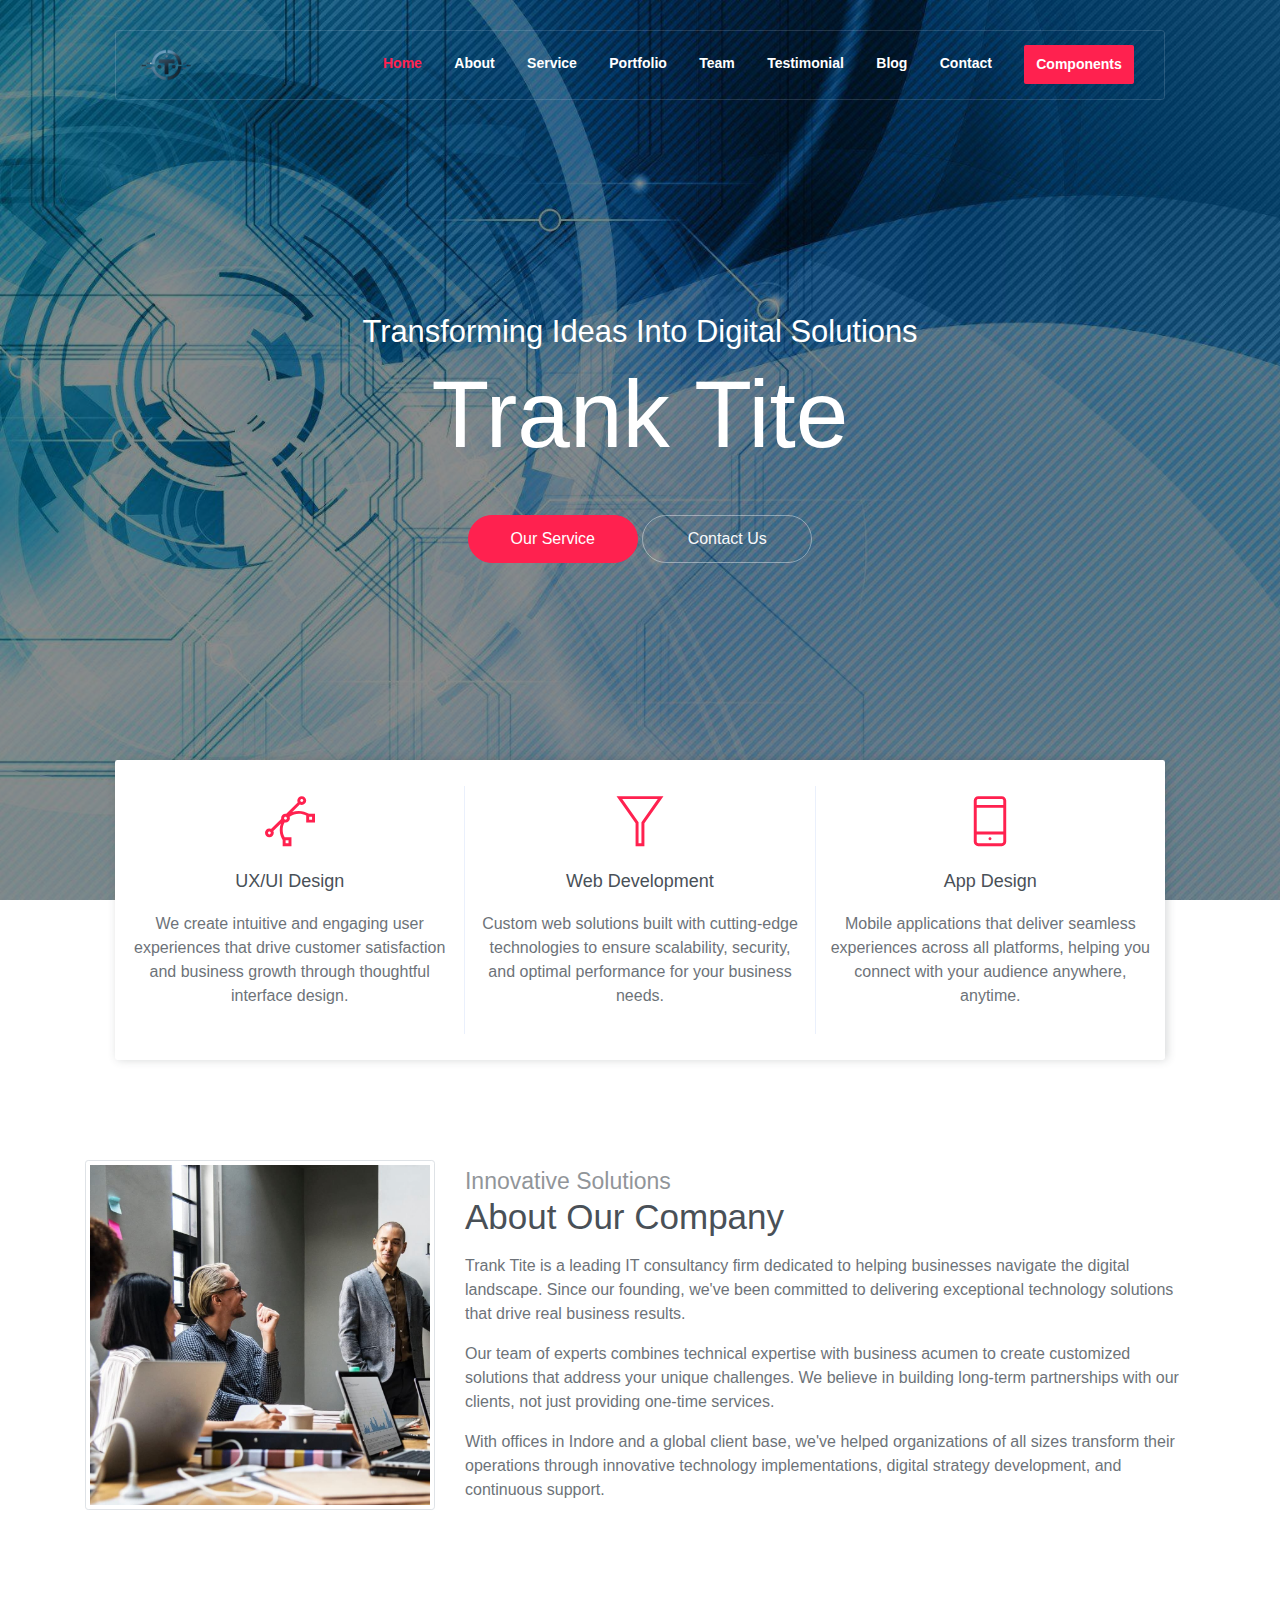
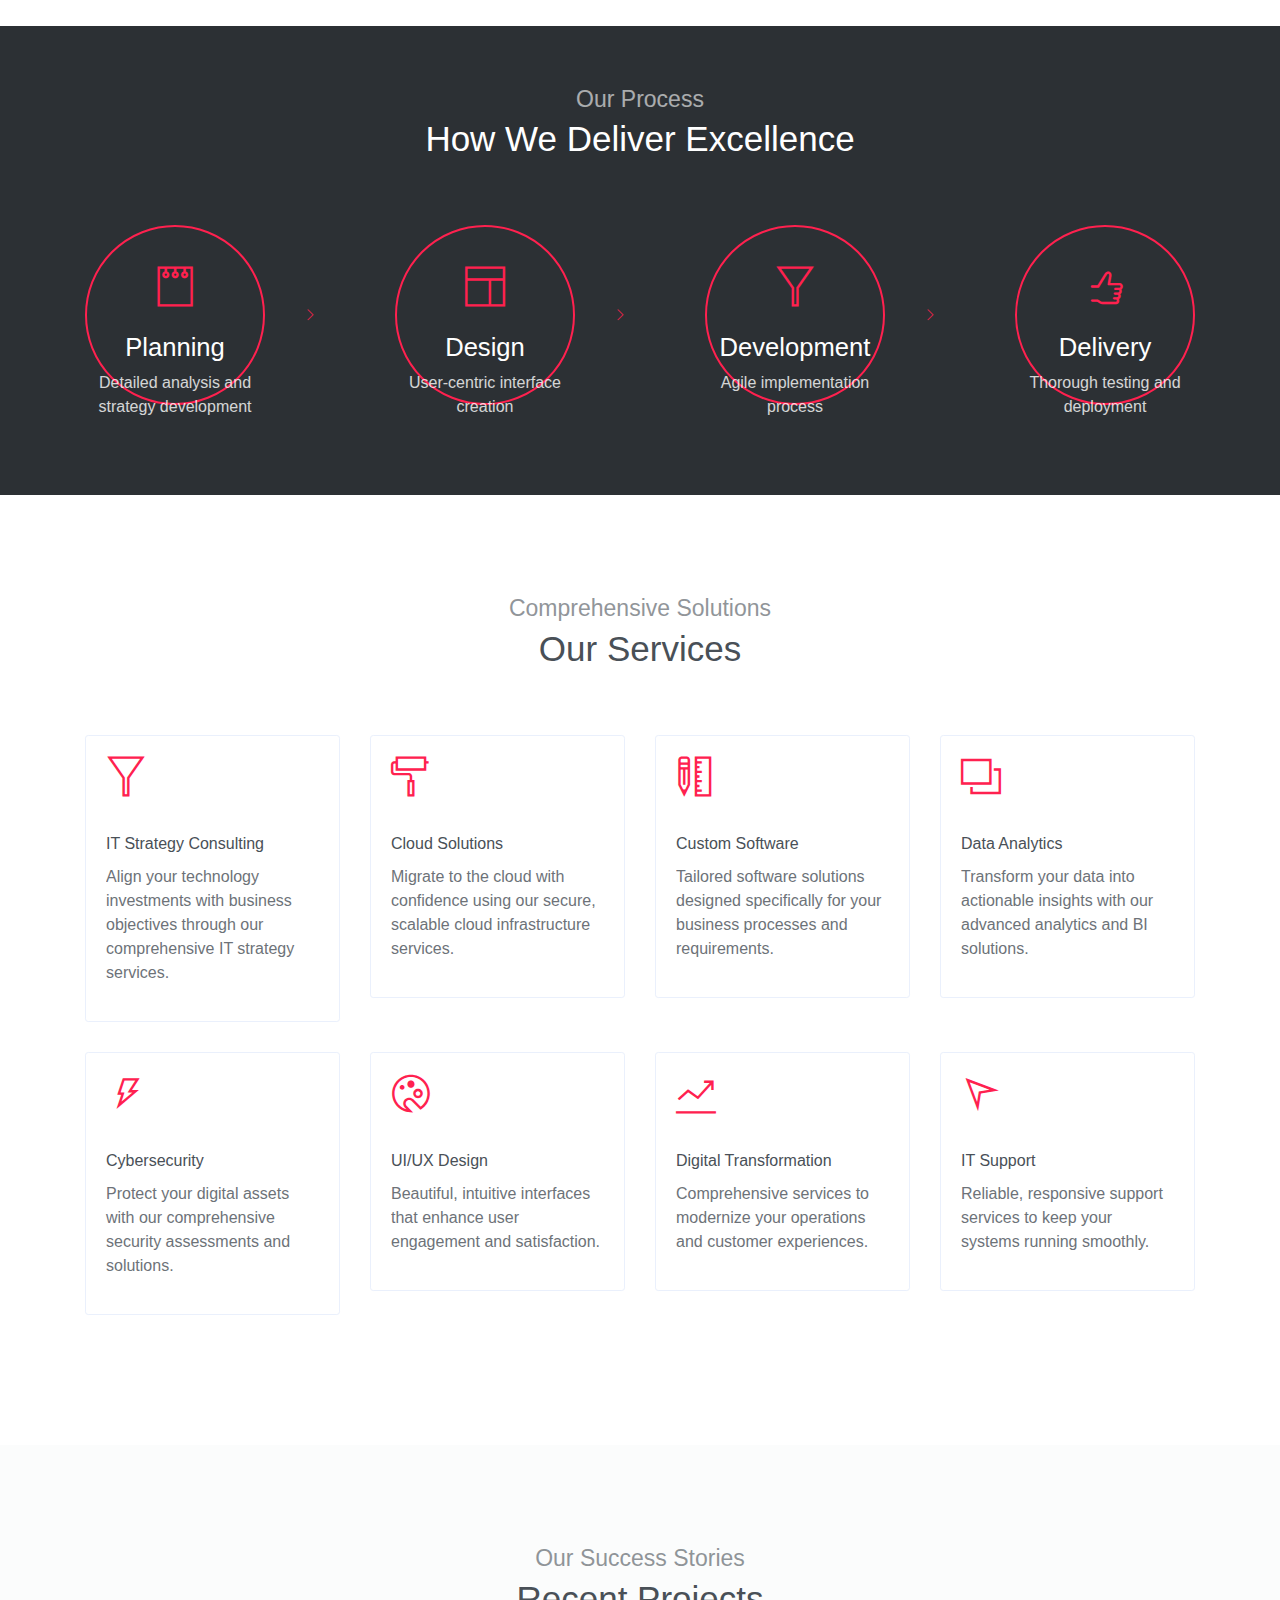
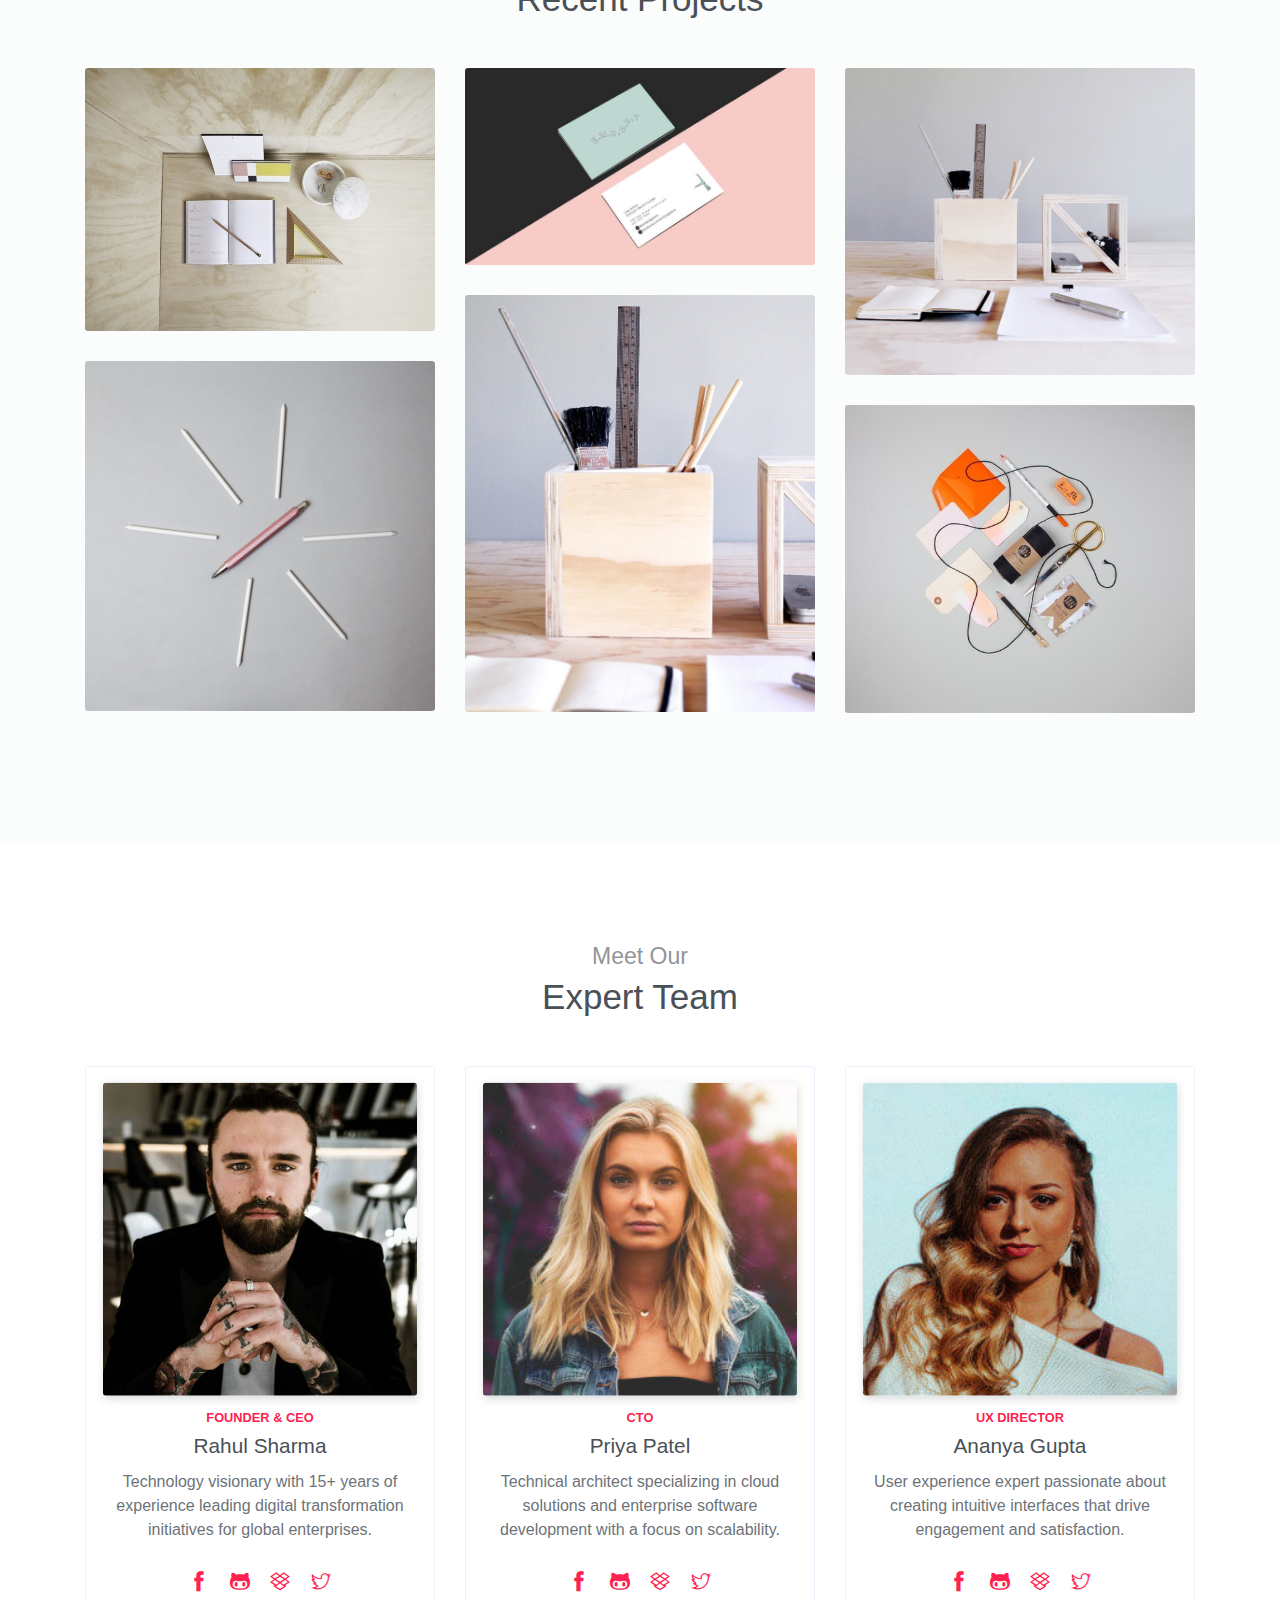
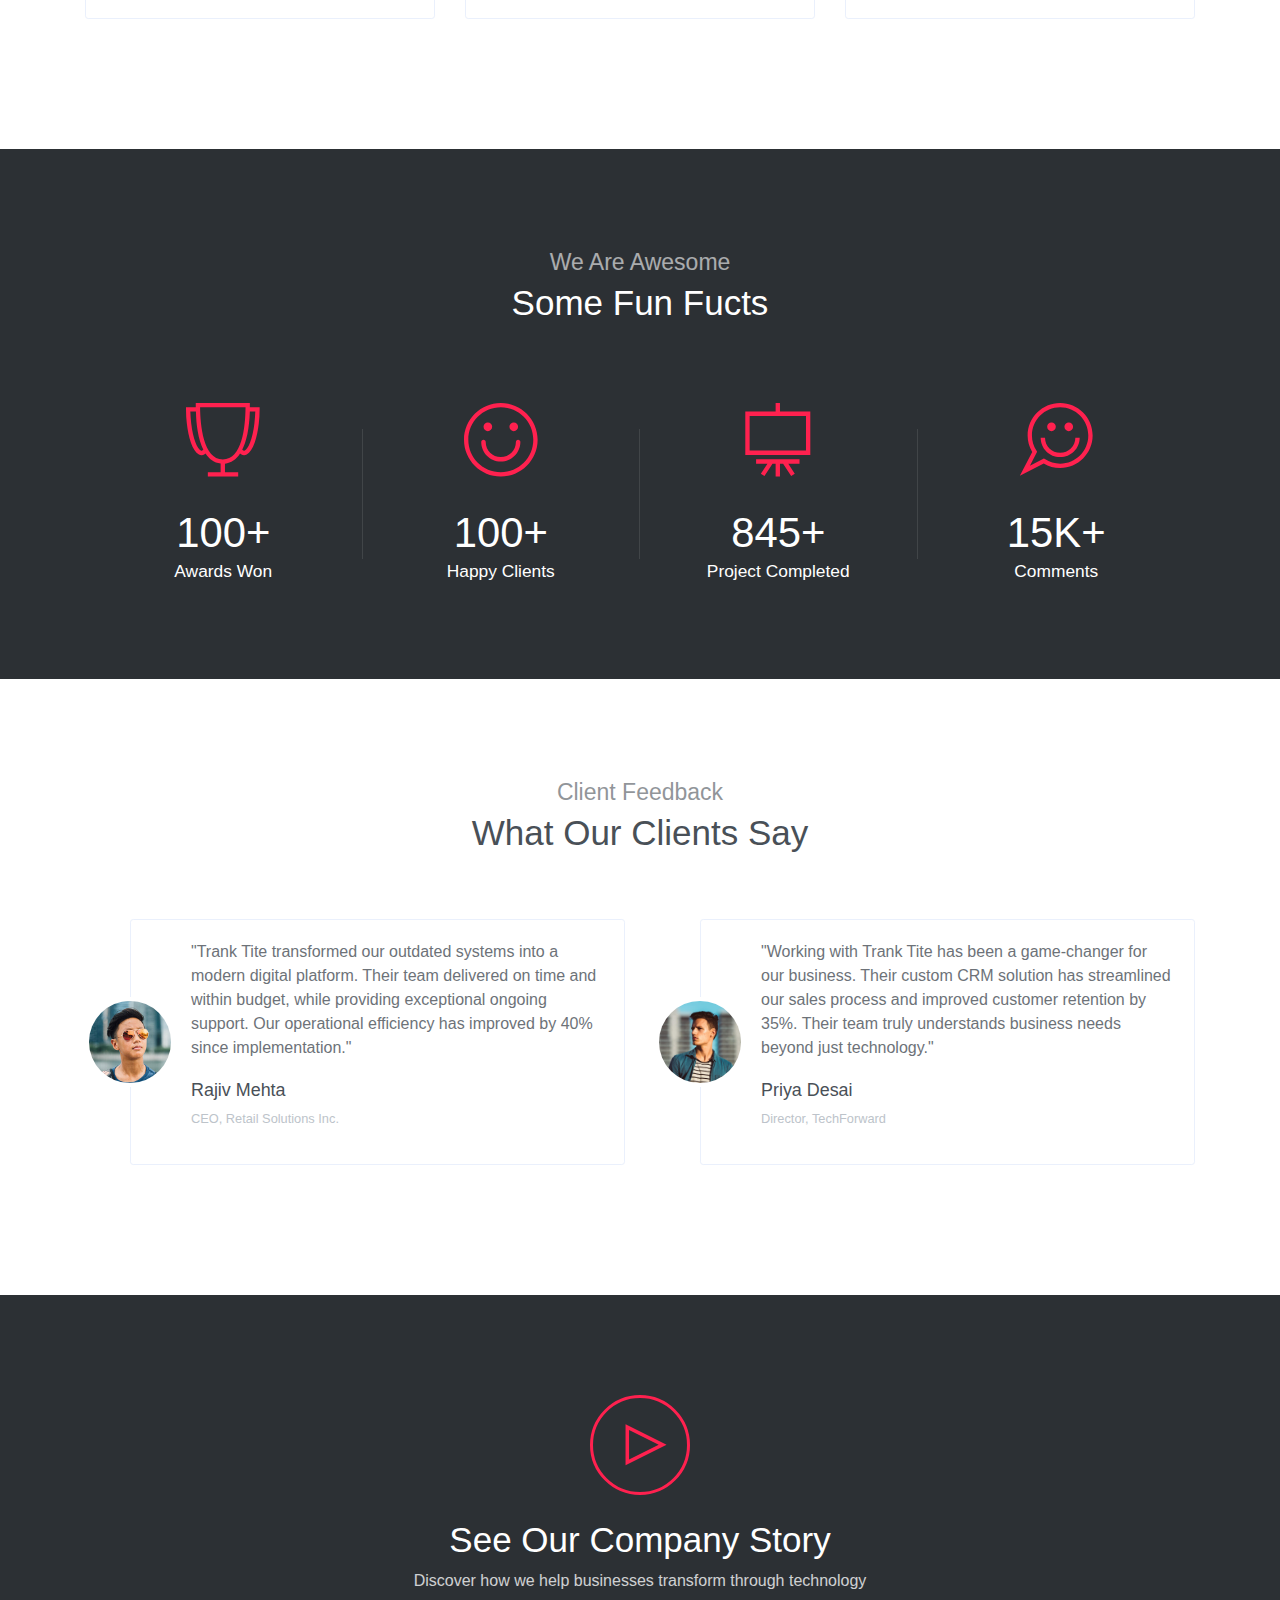
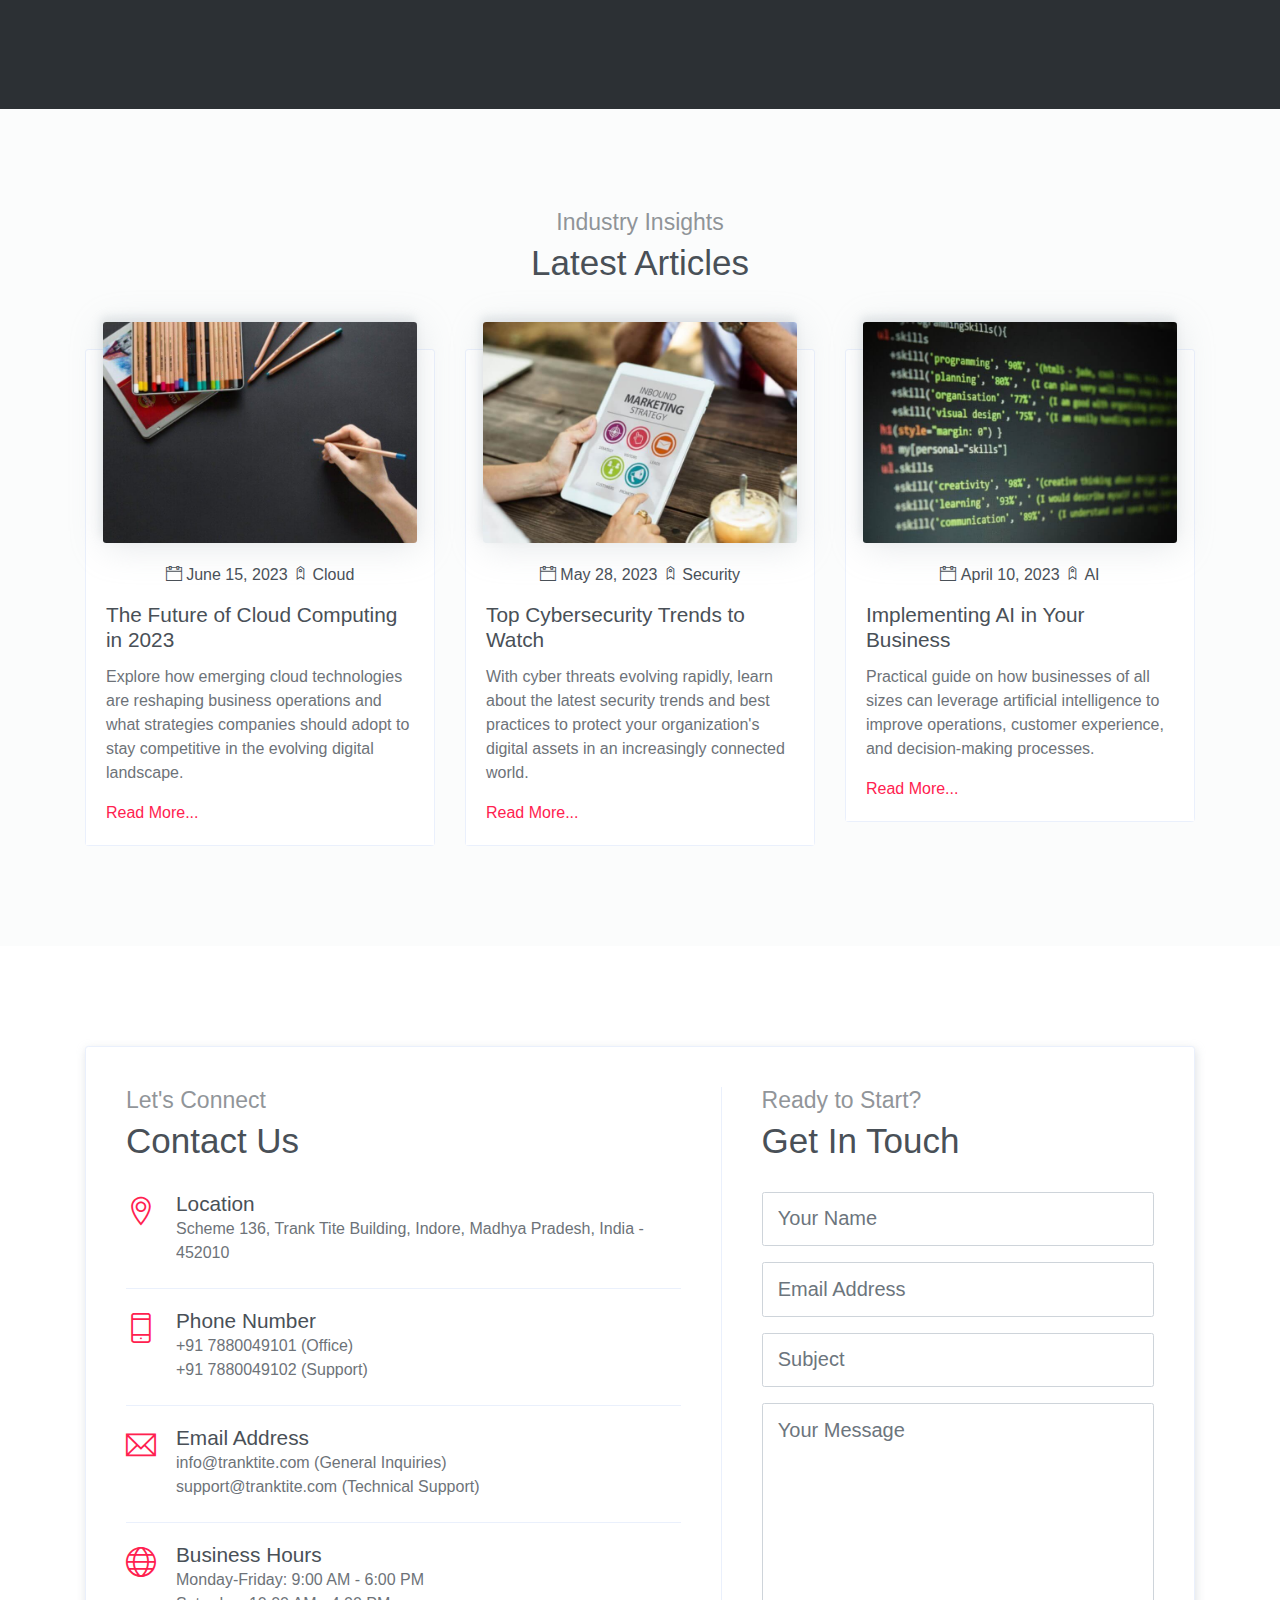
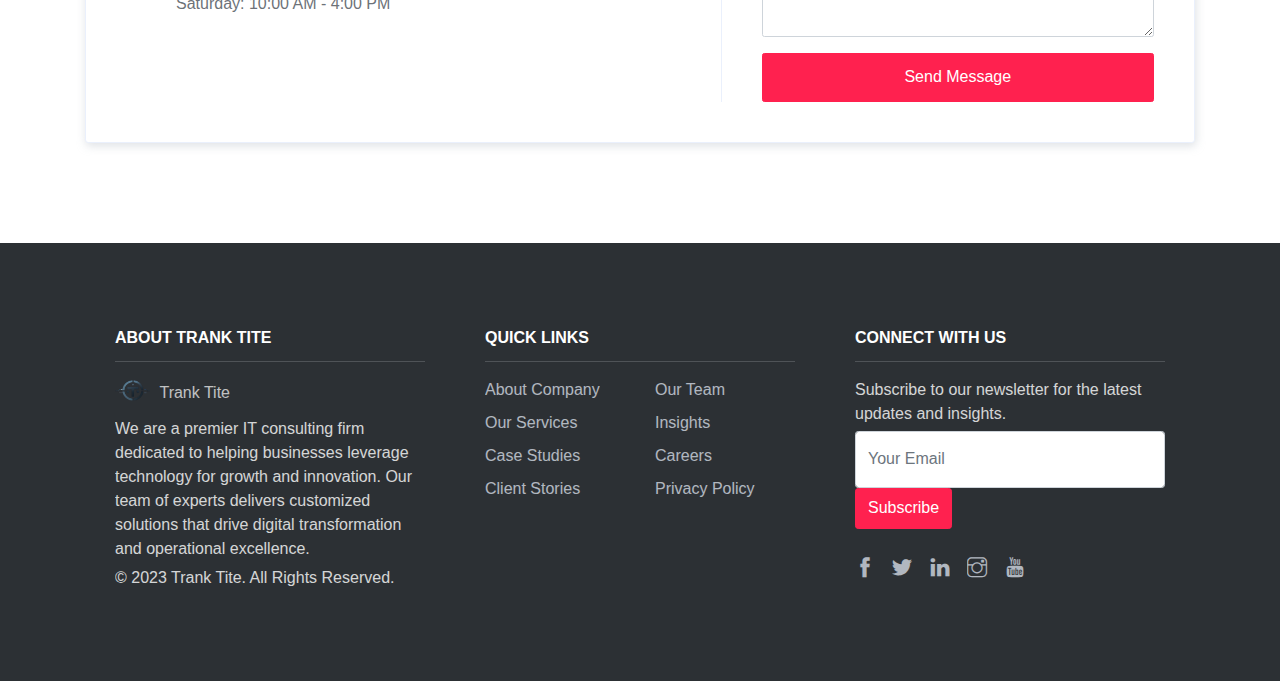
==== Creative Studio Free Website Template - Free-CSS.com/creative-studio/public_html/index.html @ ef725449 "adding code to repo" ====
<!DOCTYPE html>
<html lang="en">
<head>
	<meta charset="utf-8">
    <meta name="viewport" content="width=device-width, initial-scale=1, shrink-to-fit=no">
    <meta name="description" content="Start your development with Creative Studio landing page.">
    <meta name="author" content="Devcrud">
    <title>Trank tite </title>

    <link rel="stylesheet" href="assets/vendors/themify-icons/css/themify-icons.css">

    
	<link rel="stylesheet" href="assets/css/trank-tite.css">

</head>
<body data-spy="scroll" data-target=".navbar" data-offset="40" id="home">
    
    <!-- Page Navigation -->
    <nav class="navbar custom-navbar navbar-expand-lg navbar-dark" data-spy="affix" data-offset-top="20">
        <div class="container">
            <a class="navbar-brand" href="#">
                <img src="assets/imgs/logo-removebg-preview.png" alt="Download free bootstrap 4 landing page, free boootstrap 4 templates, Download free bootstrap 4.1 landing page, free boootstrap 4.1.1 templates, Creative studio Landing page">
            </a>
            <button class="navbar-toggler" type="button" data-toggle="collapse" data-target="#navbarSupportedContent" aria-controls="navbarSupportedContent" aria-expanded="false" aria-label="Toggle navigation">
                <span></span>
            </button>

            <div class="collapse navbar-collapse" id="navbarSupportedContent">
                <ul class="navbar-nav ml-auto">
                    <li class="nav-item">
                        <a class="nav-link" href="#home">Home</a>
                    </li>
                    <li class="nav-item">
                        <a class="nav-link" href="#about">About</a>
                    </li>
                    <li class="nav-item">
                        <a class="nav-link" href="#service">Service</a>
                    </li>
                    <li class="nav-item">
                        <a class="nav-link" href="#portfolio">Portfolio</a>
                    </li>
                    <li class="nav-item">
                        <a class="nav-link" href="#team">Team</a>
                    </li>
                    <li class="nav-item">
                        <a class="nav-link" href="#testimonial">Testimonial</a>
                    </li>
                    <li class="nav-item">
                        <a class="nav-link" href="#blog">Blog</a>
                    </li>
                    <li class="nav-item">
                        <a class="nav-link" href="#contact">Contact</a>
                    </li>
                    <li class="nav-item">
                        <a class="nav-link btn btn-primary btn-sm ml-lg-3" href="components.html">Components</a>
                    </li>
                </ul>
            </div>
        </div>
    </nav>
    <!-- End Of Page Navigation -->

    <!-- Page Header -->
    <header class="header">
        <div class="overlay">
            <h6 class="subtitle">Transforming Ideas Into Digital Solutions</h6>
            <h1 class="title">Trank Tite</h1>
            <div class="buttons text-center">
                <a href="#service" class="btn btn-primary rounded w-lg btn-lg my-1">Our Service</a>
                <a href="#contact" class="btn btn-outline-light rounded w-lg btn-lg my-1">Contact Us</a>
            </div>              
        </div>      
    </header>
    <!-- End Of Page Header -->

    <!-- Box -->
    <div class="box text-center">
        <div class="box-item">
            <i class="ti-vector"></i>
            <h6 class="box-title">UX/UI Design</h6>
            <p>We create intuitive and engaging user experiences that drive customer satisfaction and business growth through thoughtful interface design.</p>
        </div>
        <div class="box-item">
            <i class="ti-filter"></i>
            <h6 class="box-title">Web Development</h6>
            <p>Custom web solutions built with cutting-edge technologies to ensure scalability, security, and optimal performance for your business needs.</p>
        </div>
        <div class="box-item">
            <i class="ti-mobile"></i>
            <h6 class="box-title">App Design</h6>
            <p>Mobile applications that deliver seamless experiences across all platforms, helping you connect with your audience anywhere, anytime.</p>
        </div>
    </div>
    <!-- End of Box -->

    <!-- About Section -->
    <section id="about">
        <div class="container">
            <div class="row align-items-center">
                <div class="col-md-5 col-lg-4">
                    <img src="assets/imgs/about.jpg" alt="Trank Tite team working on IT solutions" class="w-100 img-thumbnail mb-3">
                </div>
                <div class="col-md-7 col-lg-8">
                    <h6 class="section-subtitle mb-0">Innovative Solutions</h6>
                    <h6 class="section-title mb-3">About Our Company</h6>
                    <p>Trank Tite is a leading IT consultancy firm dedicated to helping businesses navigate the digital landscape. Since our founding, we've been committed to delivering exceptional technology solutions that drive real business results.</p>
                    <p>Our team of experts combines technical expertise with business acumen to create customized solutions that address your unique challenges. We believe in building long-term partnerships with our clients, not just providing one-time services.</p>
                    <p>With offices in Indore and a global client base, we've helped organizations of all sizes transform their operations through innovative technology implementations, digital strategy development, and continuous support.</p>
                </div>
            </div>
        </div>
    </section>
    <!-- End of About Section -->

    <!-- About Section with bg -->
    <section class="has-bg-img py-md">
        <div class="container text-center">
            <h6 class="section-subtitle">Our Process</h6>
            <h6 class="section-title mb-6">How We Deliver Excellence</h6>
            <div class="widget mb-4">
                <div class="widget-item">
                    <i class="ti-notepad"></i>
                    <h4>Planning</h4>
                    <p>Detailed analysis and strategy development</p>
                </div>
                <div class="widget-item">
                    <i class="ti-layout"></i>
                    <h4>Design</h4>
                    <p>User-centric interface creation</p>
                </div>
                <div class="widget-item">
                    <i class="ti-filter"></i>
                    <h4>Development</h4>
                    <p>Agile implementation process</p>
                </div>
                <div class="widget-item">
                    <i class="ti-thumb-up"></i>
                    <h4>Delivery</h4>
                    <p>Thorough testing and deployment</p>
                </div>
            </div>
        </div>
    </section>
    <!-- End Of About Sectoin -->

    <!-- Service Section -->
    <section id="service">
        <div class="container">
            <h6 class="section-subtitle text-center">Comprehensive Solutions</h6>
            <h5 class="section-title text-center mb-6">Our Services</h5> 
            <div class="row">
                <div class="col-sm-4 col-md-3">
                    <div class="card mb-4">
                        <div class="card-body">
                            <h2 class="mb-4"><i class="ti-filter text-primary"></i></h2>
                            <h6 class="card-title">IT Strategy Consulting</h6>
                            <p>Align your technology investments with business objectives through our comprehensive IT strategy services.</p>
                        </div>
                    </div>
                </div>
                <div class="col-sm-4 col-md-3">
                    <div class="card mb-4">
                        <div class="card-body">
                            <h2 class="mb-4"><i class="ti-paint-roller text-primary"></i></h2>
                            <h6 class="card-title">Cloud Solutions</h6>
                            <p>Migrate to the cloud with confidence using our secure, scalable cloud infrastructure services.</p>
                        </div>
                    </div>
                </div>
                <div class="col-sm-4 col-md-3">
                    <div class="card mb-4">
                        <div class="card-body">
                            <h2 class="mb-4"><i class="ti-ruler-pencil text-primary"></i></h2>
                            <h6 class="card-title">Custom Software</h6>
                            <p>Tailored software solutions designed specifically for your business processes and requirements.</p>
                        </div>
                    </div>
                </div>
                <div class="col-sm-4 col-md-3">
                    <div class="card mb-4">
                        <div class="card-body">
                            <h2 class="mb-4"><i class="ti-layers text-primary"></i></h2>
                            <h6 class="card-title">Data Analytics</h6>
                            <p>Transform your data into actionable insights with our advanced analytics and BI solutions.</p>
                        </div>
                    </div>
                </div>
                <div class="col-sm-4 col-md-3">
                    <div class="card mb-4">
                        <div class="card-body">
                            <h2 class="mb-4"><i class="ti-bolt text-primary"></i></h2>
                            <h6 class="card-title">Cybersecurity</h6>
                            <p>Protect your digital assets with our comprehensive security assessments and solutions.</p>
                        </div>
                    </div>
                </div>
                <div class="col-sm-4 col-md-3">
                    <div class="card mb-4">
                        <div class="card-body">
                            <h2 class="mb-4"><i class="ti-palette text-primary"></i></h2>
                            <h6 class="card-title">UI/UX Design</h6>
                            <p>Beautiful, intuitive interfaces that enhance user engagement and satisfaction.</p>
                        </div>
                    </div>
                </div>
                <div class="col-sm-4 col-md-3">
                    <div class="card mb-4">
                        <div class="card-body">
                            <h2 class="mb-4"><i class="ti-stats-up text-primary"></i></h2>
                            <h6 class="card-title">Digital Transformation</h6>
                            <p>Comprehensive services to modernize your operations and customer experiences.</p>
                        </div>
                    </div>
                </div>
                <div class="col-sm-4 col-md-3">
                    <div class="card mb-4">
                        <div class="card-body">
                            <h2 class="mb-4"><i class="ti-location-arrow text-primary"></i></h2>
                            <h6 class="card-title">IT Support</h6>
                            <p>Reliable, responsive support services to keep your systems running smoothly.</p>
                        </div>
                    </div>
                </div>
            </div>  
        </div>
    </section>
    <!-- End of Service Section -->

    <!-- Portfolio section -->
    <section id="portfolio">
        <div class="container text-center">
            <h6 class="section-subtitle">Our Success Stories</h6>
            <h6 class="section-title mb-5">Recent Projects</h6>
            <div class="row">
                <div class="col-sm-4">
                    <div class="img-wrapper">
                        <img src="assets/imgs/folio-1.jpg" alt="E-commerce platform development">
                        <div class="overlay">
                            <div class="overlay-infos">
                                <h5>Retail E-commerce Platform</h5>
                                <a href="javascript:void(0)"><i class="ti-zoom-in"></i></a>
                                <a href="javascript:void(0)"><i class="ti-link"></i></a>
                            </div>  
                        </div>
                    </div>
                    <div class="img-wrapper">
                        <img src="assets/imgs/folio-2.jpg" alt="Healthcare management system">
                        <div class="overlay">
                            <div class="overlay-infos">
                                <h5>Healthcare Management System</h5>
                                <a href="javascript:void(0)"><i class="ti-zoom-in"></i></a>
                                <a href="javascript:void(0)"><i class="ti-link"></i></a>
                            </div>                              
                        </div>
                    </div>                  
                </div>
                <div class="col-sm-4">
                    <div class="img-wrapper">
                        <img src="assets/imgs/folio-3.jpg" alt="Banking mobile application">
                        <div class="overlay">
                            <div class="overlay-infos">
                                <h5>Mobile Banking Application</h5>
                                <a href="javascript:void(0)"><i class="ti-zoom-in"></i></a>
                                <a href="javascript:void(0)"><i class="ti-link"></i></a>
                            </div>  
                        </div>
                    </div>
                    <div class="img-wrapper">
                        <img src="assets/imgs/folio-4.jpg" alt="Enterprise resource planning">
                        <div class="overlay">
                            <div class="overlay-infos">
                                <h5>Enterprise Resource Planning</h5>
                                <a href="javascript:void(0)"><i class="ti-zoom-in"></i></a>
                                <a href="javascript:void(0)"><i class="ti-link"></i></a>
                            </div>                              
                        </div>
                    </div>                  
                </div>
                <div class="col-sm-4">
                    <div class="img-wrapper">
                        <img src="assets/imgs/folio-5.jpg" alt="Education portal development">
                        <div class="overlay">
                            <div class="overlay-infos">
                                <h5>Online Education Portal</h5>
                                <a href="javascript:void(0)"><i class="ti-zoom-in"></i></a>
                                <a href="javascript:void(0)"><i class="ti-link"></i></a>
                            </div>  
                        </div>
                    </div>
                    <div class="img-wrapper">
                        <img src="assets/imgs/folio-6.jpg" alt="IoT smart home solution">
                        <div class="overlay">
                            <div class="overlay-infos">
                                <h5>Smart Home IoT Solution</h5>
                                <a href="javascript:void(0)"><i class="ti-zoom-in"></i></a>
                                <a href="javascript:void(0)"><i class="ti-link"></i></a>
                            </div>                              
                        </div>
                    </div>                  
                </div>
            </div>
        </div>
    </section>
    <!-- End of portfolio section -->

    <!-- Team Section -->
    <section id="team">
        <div class="container">
            <h6 class="section-subtitle text-center">Meet Our</h6>
            <h6 class="section-title mb-5 text-center">Expert Team</h6>
            <div class="row">
                <div class="col-sm-6 col-md-4">
                    <div class="card text-center mb-4">
                        <img class="card-img-top inset" src="assets/imgs/avatar.jpg">
                        <div class="card-body">
                            <h6 class="small text-primary font-weight-bold">FOUNDER & CEO</h6>
                            <h5 class="card-title">Rahul Sharma</h5>
                            <p>Technology visionary with 15+ years of experience leading digital transformation initiatives for global enterprises.</p>
                            <div class="socials">
                                <a href="javascript:void(0)"><i class="ti-facebook"></i> </a>
                                <a href="javascript:void(0)"><i class="ti-github"></i></a>
                                <a href="javascript:void(0)"><i class="ti-dropbox"></i></a>
                                <a href="javascript:void(0)"><i class="ti-twitter"></i></a>
                            </div>
                        </div>
                    </div>
                </div>
                <div class="col-sm-6 col-md-4">
                    <div class="card text-center mb-4">
                        <img class="card-img-top inset" src="assets/imgs/avatar-1.jpg">
                        <div class="card-body">
                            <h6 class="small text-primary font-weight-bold">CTO</h6>
                            <h5 class="card-title">Priya Patel</h5>
                            <p>Technical architect specializing in cloud solutions and enterprise software development with a focus on scalability.</p>
                            <div class="socials">
                                <a href="javascript:void(0)"><i class="ti-facebook"></i> </a>
                                <a href="javascript:void(0)"><i class="ti-github"></i></a>
                                <a href="javascript:void(0)"><i class="ti-dropbox"></i></a>
                                <a href="javascript:void(0)"><i class="ti-twitter"></i></a>
                            </div>
                        </div>
                    </div>
                </div>
                <div class="col-sm-6 col-md-4">
                    <div class="card text-center mb-4">
                        <img class="card-img-top inset" src="assets/imgs/avatar-2.jpg">
                        <div class="card-body">
                            <h6 class="small text-primary font-weight-bold">UX DIRECTOR</h6>
                            <h5 class="card-title">Ananya Gupta</h5>
                            <p>User experience expert passionate about creating intuitive interfaces that drive engagement and satisfaction.</p>
                            <div class="socials">
                                <a href="javascript:void(0)"><i class="ti-facebook"></i> </a>
                                <a href="javascript:void(0)"><i class="ti-github"></i></a>
                                <a href="javascript:void(0)"><i class="ti-dropbox"></i></a>
                                <a href="javascript:void(0)"><i class="ti-twitter"></i></a>
                            </div>
                        </div>
                    </div>
                </div>
                

            </div>
        </div>
    </section>
    <!-- End of Team Sectoin -->

    <!-- Fatcs Section -->
    <section class="has-bg-img bg-img-2">
        <div class="container text-center">
            <h6 class="section-subtitle">We Are Awesome</h6>
            <h6 class="section-title mb-6">Some Fun Fucts</h6>
                <div class="widget-2">
                    <div class="widget-item">
                        <i class="ti-cup"></i>
                        <h6 class="title">100+</h6>
                        <div class="subtitle">Awards Won</div>
                    </div>
                    <div class="widget-item">
                        <i class="ti-face-smile"></i>
                        <h6 class="title">100+</h6>
                        <div class="subtitle">Happy Clients</div>
                    </div>
                    <div class="widget-item">
                        <i class="ti-blackboard"></i>
                        <h6 class="title">845+</h6>
                        <div class="subtitle">Project Completed</div>
                    </div>
                    <div class="widget-item">
                        <i class="ti-comments-smiley"></i>
                        <h6 class="title">15K+</h6>
                        <div class="subtitle">Comments</div>
                    </div>
                </div>
        </div>
    </section>

    <!-- Testimonial Section -->
        <!-- Testimonial Section -->
        <section id="testimonial">
            <div class="container">
                <h6 class="section-subtitle text-center">Client Feedback</h6>
                <h6 class="section-title text-center mb-6">What Our Clients Say</h6>
                <div class="row">
                    <div class="col-md-6">
                        <div class="testimonial-wrapper">
                            <div class="img-holder">
                                <img src="assets/imgs/avatar-5.jpg" alt="Rajiv Mehta - Client Testimonial">                     
                            </div>
                            <div class="body">
                                <p class="subtitle">"Trank Tite transformed our outdated systems into a modern digital platform. Their team delivered on time and within budget, while providing exceptional ongoing support. Our operational efficiency has improved by 40% since implementation."</p>
                                <h6 class="title">Rajiv Mehta</h6>
                                <p class="small text-muted">CEO, Retail Solutions Inc.</p>
                            </div>
                        </div>
                    </div>
                    <div class="col-md-6">
                        <div class="testimonial-wrapper">
                            <div class="img-holder">
                                <img src="assets/imgs/avatar-6.jpg" alt="Priya Desai - Client Testimonial">                     
                            </div>
                            <div class="body">
                                <p class="subtitle">"Working with Trank Tite has been a game-changer for our business. Their custom CRM solution has streamlined our sales process and improved customer retention by 35%. Their team truly understands business needs beyond just technology."</p>
                                <h6 class="title">Priya Desai</h6>
                                <p class="small text-muted">Director, TechForward</p>
                            </div>
                        </div>
                    </div>
                </div>
            </div>
        </section>
        <!-- End of Testimonial Section -->
    
        <!-- Video Section -->
        <section class="has-bg-img py-lg">
            <div class="container text-center">
                <!-- Button trigger modal -->
                <button type="button" class="btn btn-outline-primary play-control" data-toggle="modal" data-target="#exampleModalCenter">
                  <i class="ti-control-play" ></i>
                </button>
                <h6 class="section-title mt-4">See Our Company Story</h6>
                <p class="text-light">Discover how we help businesses transform through technology</p>
            </div>
        </section>
        <!-- End of Video Section -->
    
        <!-- Modal -->
        <div class="modal fade" id="exampleModalCenter" tabindex="-1" role="dialog" aria-labelledby="exampleModalCenterTitle" aria-hidden="true">
            <div class="modal-dialog modal-lg modal-dialog-centered" role="document">
                <div class="modal-content">
                    <iframe width="100%" height="475" src="https://www.youtube.com/embed/TP4THzsAa3M" frameborder="0" allowfullscreen></iframe>
                </div>
            </div>
        </div>
        <!-- end of modal -->
    
        <!-- Blog Section -->
        <section id="blog">
            <div class="container">
                <h6 class="section-subtitle text-center">Industry Insights</h6>
                <h6 class="section-title mb-6 text-center">Latest Articles</h6>
    
                <div class="row">
                    <div class="col-md-4">
                        <div class="card blog-post my-4 my-sm-5 my-md-0">
                            <img src="assets/imgs/blog-1.jpg" alt="Future of Cloud Computing">
                            <div class="card-body">
                                <div class="details mb-3">
                                    <span><i class="ti-calendar"></i> June 15, 2023</span>
                                    <span><i class="ti-tag"></i> Cloud</span>
                                </div>
                                <h5 class="card-title">The Future of Cloud Computing in 2023</h5>
                                <p>Explore how emerging cloud technologies are reshaping business operations and what strategies companies should adopt to stay competitive in the evolving digital landscape.</p>
                                <a href="javascript:void(0)" class="d-block mt-3">Read More...</a>
                            </div>
                        </div>
                    </div>
                    <div class="col-md-4">
                        <div class="card blog-post my-4 my-sm-5 my-md-0">
                            <img src="assets/imgs/blog-2.jpg" alt="Cybersecurity Trends">
                            <div class="card-body">
                                <div class="details mb-3">
                                    <span><i class="ti-calendar"></i> May 28, 2023</span>
                                    <span><i class="ti-tag"></i> Security</span>
                                </div>
                                <h5 class="card-title">Top Cybersecurity Trends to Watch</h5>
                                <p>With cyber threats evolving rapidly, learn about the latest security trends and best practices to protect your organization's digital assets in an increasingly connected world.</p>
                                <a href="javascript:void(0)" class="d-block mt-3">Read More...</a>
                            </div>
                        </div>
                    </div>
                    <div class="col-md-4">
                        <div class="card blog-post my-4 my-sm-5 my-md-0">
                            <img src="assets/imgs/blog-3.jpg" alt="AI in Business">
                            <div class="card-body">
                                <div class="details mb-3">
                                    <span><i class="ti-calendar"></i> April 10, 2023</span>
                                    <span><i class="ti-tag"></i> AI</span>
                                </div>
                                <h5 class="card-title">Implementing AI in Your Business</h5>
                                <p>Practical guide on how businesses of all sizes can leverage artificial intelligence to improve operations, customer experience, and decision-making processes.</p>
                                <a href="javascript:void(0)" class="d-block mt-3">Read More...</a>
                            </div>
                        </div>
                    </div>
                </div>
            </div>
        </section>
        <!-- End of Blog Section -->
    
        <!-- Contact Section -->
        <section id="contact">
            <div class="container">
                <div class="contact-card">
                    <div class="infos">
                        <h6 class="section-subtitle">Let's Connect</h6>
                        <h6 class="section-title mb-4">Contact Us</h6>
    
                        <div class="item">
                            <i class="ti-location-pin"></i>
                            <div class="">
                                <h5>Location</h5>
                                <p>Scheme 136, Trank Tite Building, Indore, Madhya Pradesh, India - 452010</p>
                            </div>                          
                        </div>
                        <div class="item">
                            <i class="ti-mobile"></i>
                            <div>
                                <h5>Phone Number</h5>
                                <p>+91 7880049101 (Office)<br>+91 7880049102 (Support)</p>
                            </div>                          
                        </div>
                        <div class="item">
                            <i class="ti-email"></i>
                            <div class="mb-0">
                                <h5>Email Address</h5>
                                <p>info@tranktite.com (General Inquiries)<br>support@tranktite.com (Technical Support)</p>
                            </div>
                        </div>
                        <div class="item">
                            <i class="ti-world"></i>
                            <div class="mb-0">
                                <h5>Business Hours</h5>
                                <p>Monday-Friday: 9:00 AM - 6:00 PM<br>Saturday: 10:00 AM - 4:00 PM</p>
                            </div>
                        </div>
                    </div>
                    <div class="form">
                        <h6 class="section-subtitle">Ready to Start?</h6>
                        <h6 class="section-title mb-4">Get In Touch</h6>
                        <form>
                            <div class="form-group">
                                <input type="text" class="form-control form-control-lg" placeholder="Your Name" required>
                            </div>
                            <div class="form-group">
                                <input type="email" class="form-control form-control-lg" placeholder="Email Address" required>
                            </div>
                            <div class="form-group">
                                <input type="text" class="form-control form-control-lg" placeholder="Subject">
                            </div>
                            <div class="form-group">
                                <textarea name="contact-message" cols="30" rows="7" class="form-control form-control-lg" placeholder="Your Message"></textarea>
                            </div>
                            <button type="submit" class="btn btn-primary btn-block btn-lg mt-3">Send Message</button>
                        </form>
                    </div>
                </div>
            </div>
        </section>
        <!-- Contact Section -->
    
        <section class="has-bg-img py-0">
            <div class="container">
                <div class="footer">
                    <div class="footer-lists">
                        <ul class="list">
                            <li class="list-head">
                                <h6 class="font-weight-bold">ABOUT TRANK TITE</h6>
                            </li>
                            <li class="list-body">
                                <a href="#" class="logo">
                                    <img src="assets/imgs/logo-removebg-preview.png" alt="Trank Tite IT Consulting Services">
                                    <h6>Trank Tite</h6>
                                </a>
                                <p>We are a premier IT consulting firm dedicated to helping businesses leverage technology for growth and innovation. Our team of experts delivers customized solutions that drive digital transformation and operational excellence.</p> 
                                <p class="copyright">© 2023 Trank Tite. All Rights Reserved.</p>             
                            </li>
                        </ul>
                        <ul class="list">
                            <li class="list-head">
                                <h6 class="font-weight-bold">QUICK LINKS</h6>
                            </li>
                            <li class="list-body">
                                <div class="row">
                                    <div class="col">
                                        <a href="#about">About Company</a>
                                        <a href="#service">Our Services</a>
                                        <a href="#portfolio">Case Studies</a>
                                        <a href="#testimonial">Client Stories</a>
                                    </div>
                                    <div class="col">
                                        <a href="#team">Our Team</a>
                                        <a href="#blog">Insights</a>
                                        <a href="#">Careers</a>
                                        <a href="#">Privacy Policy</a>                  
                                    </div>
                                </div>
                            </li>
                        </ul>
                        <ul class="list">
                            <li class="list-head">
                                <h6 class="font-weight-bold">CONNECT WITH US</h6>
                            </li>
                            <li class="list-body">
                                <p>Subscribe to our newsletter for the latest updates and insights.</p>
                                <div class="newsletter">
                                    <input type="email" class="form-control" placeholder="Your Email">
                                    <button class="btn btn-primary">Subscribe</button>
                                </div>
                                <div class="social-links">
                                    <a href="https://facebook.com/tranktite" class="link"><i class="ti-facebook"></i></a>
                                    <a href="https://twitter.com/tranktite" class="link"><i class="ti-twitter-alt"></i></a>
                                    <a href="https://linkedin.com/company/tranktite" class="link"><i class="ti-linkedin"></i></a>
                                    <a href="https://instagram.com/tranktite" class="link"><i class="ti-instagram"></i></a>
                                    <a href="https://youtube.com/tranktite" class="link"><i class="ti-youtube"></i></a>
                                </div>
                            </li>
                        </ul>
                    </div>
                </div>    
            </div>
        </section>
    </main>
    <script src="assets/vendors/jquery/jquery-3.4.1.js"></script>
    <script src="assets/vendors/bootstrap/bootstrap.bundle.js"></script>
    <script src="assets/js/creative-studio.js"></script>        
</body>
</html>
---- Creative Studio Free Website Template - Free-CSS.com/creative-studio/public_html/assets/vendors/themify-icons/css/themify-icons.css ----
@font-face {
	font-family: 'themify';
	src:url("../fonts/themify.eot?-fvbane");
	src:url("../fonts/themify.eot?#iefix-fvbane") format("embedded-opentype"),
		url("../fonts/themify.woff?-fvbane") format("woff"),
		url("../fonts/themify.ttf?-fvbane") format("truetype"),
		url("../fonts/themify.svg?-fvbane#themify") format("svg");
	font-weight: normal;
	font-style: normal;
}

[class^="ti-"], [class*=" ti-"] {
	font-family: 'themify';
	speak: none;
	font-style: normal;
	font-weight: normal;
	font-variant: normal;
	text-transform: none;
	line-height: 1;

	/* Better Font Rendering =========== */
	-webkit-font-smoothing: antialiased;
	-moz-osx-font-smoothing: grayscale;
}

.ti-wand:before {
	content: "\e600";
}
.ti-volume:before {
	content: "\e601";
}
.ti-user:before {
	content: "\e602";
}
.ti-unlock:before {
	content: "\e603";
}
.ti-unlink:before {
	content: "\e604";
}
.ti-trash:before {
	content: "\e605";
}
.ti-thought:before {
	content: "\e606";
}
.ti-target:before {
	content: "\e607";
}
.ti-tag:before {
	content: "\e608";
}
.ti-tablet:before {
	content: "\e609";
}
.ti-star:before {
	content: "\e60a";
}
.ti-spray:before {
	content: "\e60b";
}
.ti-signal:before {
	content: "\e60c";
}
.ti-shopping-cart:before {
	content: "\e60d";
}
.ti-shopping-cart-full:before {
	content: "\e60e";
}
.ti-settings:before {
	content: "\e60f";
}
.ti-search:before {
	content: "\e610";
}
.ti-zoom-in:before {
	content: "\e611";
}
.ti-zoom-out:before {
	content: "\e612";
}
.ti-cut:before {
	content: "\e613";
}
.ti-ruler:before {
	content: "\e614";
}
.ti-ruler-pencil:before {
	content: "\e615";
}
.ti-ruler-alt:before {
	content: "\e616";
}
.ti-bookmark:before {
	content: "\e617";
}
.ti-bookmark-alt:before {
	content: "\e618";
}
.ti-reload:before {
	content: "\e619";
}
.ti-plus:before {
	content: "\e61a";
}
.ti-pin:before {
	content: "\e61b";
}
.ti-pencil:before {
	content: "\e61c";
}
.ti-pencil-alt:before {
	content: "\e61d";
}
.ti-paint-roller:before {
	content: "\e61e";
}
.ti-paint-bucket:before {
	content: "\e61f";
}
.ti-na:before {
	content: "\e620";
}
.ti-mobile:before {
	content: "\e621";
}
.ti-minus:before {
	content: "\e622";
}
.ti-medall:before {
	content: "\e623";
}
.ti-medall-alt:before {
	content: "\e624";
}
.ti-marker:before {
	content: "\e625";
}
.ti-marker-alt:before {
	content: "\e626";
}
.ti-arrow-up:before {
	content: "\e627";
}
.ti-arrow-right:before {
	content: "\e628";
}
.ti-arrow-left:before {
	content: "\e629";
}
.ti-arrow-down:before {
	content: "\e62a";
}
.ti-lock:before {
	content: "\e62b";
}
.ti-location-arrow:before {
	content: "\e62c";
}
.ti-link:before {
	content: "\e62d";
}
.ti-layout:before {
	content: "\e62e";
}
.ti-layers:before {
	content: "\e62f";
}
.ti-layers-alt:before {
	content: "\e630";
}
.ti-key:before {
	content: "\e631";
}
.ti-import:before {
	content: "\e632";
}
.ti-image:before {
	content: "\e633";
}
.ti-heart:before {
	content: "\e634";
}
.ti-heart-broken:before {
	content: "\e635";
}
.ti-hand-stop:before {
	content: "\e636";
}
.ti-hand-open:before {
	content: "\e637";
}
.ti-hand-drag:before {
	content: "\e638";
}
.ti-folder:before {
	content: "\e639";
}
.ti-flag:before {
	content: "\e63a";
}
.ti-flag-alt:before {
	content: "\e63b";
}
.ti-flag-alt-2:before {
	content: "\e63c";
}
.ti-eye:before {
	content: "\e63d";
}
.ti-export:before {
	content: "\e63e";
}
.ti-exchange-vertical:before {
	content: "\e63f";
}
.ti-desktop:before {
	content: "\e640";
}
.ti-cup:before {
	content: "\e641";
}
.ti-crown:before {
	content: "\e642";
}
.ti-comments:before {
	content: "\e643";
}
.ti-comment:before {
	content: "\e644";
}
.ti-comment-alt:before {
	content: "\e645";
}
.ti-close:before {
	content: "\e646";
}
.ti-clip:before {
	content: "\e647";
}
.ti-angle-up:before {
	content: "\e648";
}
.ti-angle-right:before {
	content: "\e649";
}
.ti-angle-left:before {
	content: "\e64a";
}
.ti-angle-down:before {
	content: "\e64b";
}
.ti-check:before {
	content: "\e64c";
}
.ti-check-box:before {
	content: "\e64d";
}
.ti-camera:before {
	content: "\e64e";
}
.ti-announcement:before {
	content: "\e64f";
}
.ti-brush:before {
	content: "\e650";
}
.ti-briefcase:before {
	content: "\e651";
}
.ti-bolt:before {
	content: "\e652";
}
.ti-bolt-alt:before {
	content: "\e653";
}
.ti-blackboard:before {
	content: "\e654";
}
.ti-bag:before {
	content: "\e655";
}
.ti-move:before {
	content: "\e656";
}
.ti-arrows-vertical:before {
	content: "\e657";
}
.ti-arrows-horizontal:before {
	content: "\e658";
}
.ti-fullscreen:before {
	content: "\e659";
}
.ti-arrow-top-right:before {
	content: "\e65a";
}
.ti-arrow-top-left:before {
	content: "\e65b";
}
.ti-arrow-circle-up:before {
	content: "\e65c";
}
.ti-arrow-circle-right:before {
	content: "\e65d";
}
.ti-arrow-circle-left:before {
	content: "\e65e";
}
.ti-arrow-circle-down:before {
	content: "\e65f";
}
.ti-angle-double-up:before {
	content: "\e660";
}
.ti-angle-double-right:before {
	content: "\e661";
}
.ti-angle-double-left:before {
	content: "\e662";
}
.ti-angle-double-down:before {
	content: "\e663";
}
.ti-zip:before {
	content: "\e664";
}
.ti-world:before {
	content: "\e665";
}
.ti-wheelchair:before {
	content: "\e666";
}
.ti-view-list:before {
	content: "\e667";
}
.ti-view-list-alt:before {
	content: "\e668";
}
.ti-view-grid:before {
	content: "\e669";
}
.ti-uppercase:before {
	content: "\e66a";
}
.ti-upload:before {
	content: "\e66b";
}
.ti-underline:before {
	content: "\e66c";
}
.ti-truck:before {
	content: "\e66d";
}
.ti-timer:before {
	content: "\e66e";
}
.ti-ticket:before {
	content: "\e66f";
}
.ti-thumb-up:before {
	content: "\e670";
}
.ti-thumb-down:before {
	content: "\e671";
}
.ti-text:before {
	content: "\e672";
}
.ti-stats-up:before {
	content: "\e673";
}
.ti-stats-down:before {
	content: "\e674";
}
.ti-split-v:before {
	content: "\e675";
}
.ti-split-h:before {
	content: "\e676";
}
.ti-smallcap:before {
	content: "\e677";
}
.ti-shine:before {
	content: "\e678";
}
.ti-shift-right:before {
	content: "\e679";
}
.ti-shift-left:before {
	content: "\e67a";
}
.ti-shield:before {
	content: "\e67b";
}
.ti-notepad:before {
	content: "\e67c";
}
.ti-server:before {
	content: "\e67d";
}
.ti-quote-right:before {
	content: "\e67e";
}
.ti-quote-left:before {
	content: "\e67f";
}
.ti-pulse:before {
	content: "\e680";
}
.ti-printer:before {
	content: "\e681";
}
.ti-power-off:before {
	content: "\e682";
}
.ti-plug:before {
	content: "\e683";
}
.ti-pie-chart:before {
	content: "\e684";
}
.ti-paragraph:before {
	content: "\e685";
}
.ti-panel:before {
	content: "\e686";
}
.ti-package:before {
	content: "\e687";
}
.ti-music:before {
	content: "\e688";
}
.ti-music-alt:before {
	content: "\e689";
}
.ti-mouse:before {
	content: "\e68a";
}
.ti-mouse-alt:before {
	content: "\e68b";
}
.ti-money:before {
	content: "\e68c";
}
.ti-microphone:before {
	content: "\e68d";
}
.ti-menu:before {
	content: "\e68e";
}
.ti-menu-alt:before {
	content: "\e68f";
}
.ti-map:before {
	content: "\e690";
}
.ti-map-alt:before {
	content: "\e691";
}
.ti-loop:before {
	content: "\e692";
}
.ti-location-pin:before {
	content: "\e693";
}
.ti-list:before {
	content: "\e694";
}
.ti-light-bulb:before {
	content: "\e695";
}
.ti-Italic:before {
	content: "\e696";
}
.ti-info:before {
	content: "\e697";
}
.ti-infinite:before {
	content: "\e698";
}
.ti-id-badge:before {
	content: "\e699";
}
.ti-hummer:before {
	content: "\e69a";
}
.ti-home:before {
	content: "\e69b";
}
.ti-help:before {
	content: "\e69c";
}
.ti-headphone:before {
	content: "\e69d";
}
.ti-harddrives:before {
	content: "\e69e";
}
.ti-harddrive:before {
	content: "\e69f";
}
.ti-gift:before {
	content: "\e6a0";
}
.ti-game:before {
	content: "\e6a1";
}
.ti-filter:before {
	content: "\e6a2";
}
.ti-files:before {
	content: "\e6a3";
}
.ti-file:before {
	content: "\e6a4";
}
.ti-eraser:before {
	content: "\e6a5";
}
.ti-envelope:before {
	content: "\e6a6";
}
.ti-download:before {
	content: "\e6a7";
}
.ti-direction:before {
	content: "\e6a8";
}
.ti-direction-alt:before {
	content: "\e6a9";
}
.ti-dashboard:before {
	content: "\e6aa";
}
.ti-control-stop:before {
	content: "\e6ab";
}
.ti-control-shuffle:before {
	content: "\e6ac";
}
.ti-control-play:before {
	content: "\e6ad";
}
.ti-control-pause:before {
	content: "\e6ae";
}
.ti-control-forward:before {
	content: "\e6af";
}
.ti-control-backward:before {
	content: "\e6b0";
}
.ti-cloud:before {
	content: "\e6b1";
}
.ti-cloud-up:before {
	content: "\e6b2";
}
.ti-cloud-down:before {
	content: "\e6b3";
}
.ti-clipboard:before {
	content: "\e6b4";
}
.ti-car:before {
	content: "\e6b5";
}
.ti-calendar:before {
	content: "\e6b6";
}
.ti-book:before {
	content: "\e6b7";
}
.ti-bell:before {
	content: "\e6b8";
}
.ti-basketball:before {
	content: "\e6b9";
}
.ti-bar-chart:before {
	content: "\e6ba";
}
.ti-bar-chart-alt:before {
	content: "\e6bb";
}
.ti-back-right:before {
	content: "\e6bc";
}
.ti-back-left:before {
	content: "\e6bd";
}
.ti-arrows-corner:before {
	content: "\e6be";
}
.ti-archive:before {
	content: "\e6bf";
}
.ti-anchor:before {
	content: "\e6c0";
}
.ti-align-right:before {
	content: "\e6c1";
}
.ti-align-left:before {
	content: "\e6c2";
}
.ti-align-justify:before {
	content: "\e6c3";
}
.ti-align-center:before {
	content: "\e6c4";
}
.ti-alert:before {
	content: "\e6c5";
}
.ti-alarm-clock:before {
	content: "\e6c6";
}
.ti-agenda:before {
	content: "\e6c7";
}
.ti-write:before {
	content: "\e6c8";
}
.ti-window:before {
	content: "\e6c9";
}
.ti-widgetized:before {
	content: "\e6ca";
}
.ti-widget:before {
	content: "\e6cb";
}
.ti-widget-alt:before {
	content: "\e6cc";
}
.ti-wallet:before {
	content: "\e6cd";
}
.ti-video-clapper:before {
	content: "\e6ce";
}
.ti-video-camera:before {
	content: "\e6cf";
}
.ti-vector:before {
	content: "\e6d0";
}
.ti-themify-logo:before {
	content: "\e6d1";
}
.ti-themify-favicon:before {
	content: "\e6d2";
}
.ti-themify-favicon-alt:before {
	content: "\e6d3";
}
.ti-support:before {
	content: "\e6d4";
}
.ti-stamp:before {
	content: "\e6d5";
}
.ti-split-v-alt:before {
	content: "\e6d6";
}
.ti-slice:before {
	content: "\e6d7";
}
.ti-shortcode:before {
	content: "\e6d8";
}
.ti-shift-right-alt:before {
	content: "\e6d9";
}
.ti-shift-left-alt:before {
	content: "\e6da";
}
.ti-ruler-alt-2:before {
	content: "\e6db";
}
.ti-receipt:before {
	content: "\e6dc";
}
.ti-pin2:before {
	content: "\e6dd";
}
.ti-pin-alt:before {
	content: "\e6de";
}
.ti-pencil-alt2:before {
	content: "\e6df";
}
.ti-palette:before {
	content: "\e6e0";
}
.ti-more:before {
	content: "\e6e1";
}
.ti-more-alt:before {
	content: "\e6e2";
}
.ti-microphone-alt:before {
	content: "\e6e3";
}
.ti-magnet:before {
	content: "\e6e4";
}
.ti-line-double:before {
	content: "\e6e5";
}
.ti-line-dotted:before {
	content: "\e6e6";
}
.ti-line-dashed:before {
	content: "\e6e7";
}
.ti-layout-width-full:before {
	content: "\e6e8";
}
.ti-layout-width-default:before {
	content: "\e6e9";
}
.ti-layout-width-default-alt:before {
	content: "\e6ea";
}
.ti-layout-tab:before {
	content: "\e6eb";
}
.ti-layout-tab-window:before {
	content: "\e6ec";
}
.ti-layout-tab-v:before {
	content: "\e6ed";
}
.ti-layout-tab-min:before {
	content: "\e6ee";
}
.ti-layout-slider:before {
	content: "\e6ef";
}
.ti-layout-slider-alt:before {
	content: "\e6f0";
}
.ti-layout-sidebar-right:before {
	content: "\e6f1";
}
.ti-layout-sidebar-none:before {
	content: "\e6f2";
}
.ti-layout-sidebar-left:before {
	content: "\e6f3";
}
.ti-layout-placeholder:before {
	content: "\e6f4";
}
.ti-layout-menu:before {
	content: "\e6f5";
}
.ti-layout-menu-v:before {
	content: "\e6f6";
}
.ti-layout-menu-separated:before {
	content: "\e6f7";
}
.ti-layout-menu-full:before {
	content: "\e6f8";
}
.ti-layout-media-right-alt:before {
	content: "\e6f9";
}
.ti-layout-media-right:before {
	content: "\e6fa";
}
.ti-layout-media-overlay:before {
	content: "\e6fb";
}
.ti-layout-media-overlay-alt:before {
	content: "\e6fc";
}
.ti-layout-media-overlay-alt-2:before {
	content: "\e6fd";
}
.ti-layout-media-left-alt:before {
	content: "\e6fe";
}
.ti-layout-media-left:before {
	content: "\e6ff";
}
.ti-layout-media-center-alt:before {
	content: "\e700";
}
.ti-layout-media-center:before {
	content: "\e701";
}
.ti-layout-list-thumb:before {
	content: "\e702";
}
.ti-layout-list-thumb-alt:before {
	content: "\e703";
}
.ti-layout-list-post:before {
	content: "\e704";
}
.ti-layout-list-large-image:before {
	content: "\e705";
}
.ti-layout-line-solid:before {
	content: "\e706";
}
.ti-layout-grid4:before {
	content: "\e707";
}
.ti-layout-grid3:before {
	content: "\e708";
}
.ti-layout-grid2:before {
	content: "\e709";
}
.ti-layout-grid2-thumb:before {
	content: "\e70a";
}
.ti-layout-cta-right:before {
	content: "\e70b";
}
.ti-layout-cta-left:before {
	content: "\e70c";
}
.ti-layout-cta-center:before {
	content: "\e70d";
}
.ti-layout-cta-btn-right:before {
	content: "\e70e";
}
.ti-layout-cta-btn-left:before {
	content: "\e70f";
}
.ti-layout-column4:before {
	content: "\e710";
}
.ti-layout-column3:before {
	content: "\e711";
}
.ti-layout-column2:before {
	content: "\e712";
}
.ti-layout-accordion-separated:before {
	content: "\e713";
}
.ti-layout-accordion-merged:before {
	content: "\e714";
}
.ti-layout-accordion-list:before {
	content: "\e715";
}
.ti-ink-pen:before {
	content: "\e716";
}
.ti-info-alt:before {
	content: "\e717";
}
.ti-help-alt:before {
	content: "\e718";
}
.ti-headphone-alt:before {
	content: "\e719";
}
.ti-hand-point-up:before {
	content: "\e71a";
}
.ti-hand-point-right:before {
	content: "\e71b";
}
.ti-hand-point-left:before {
	content: "\e71c";
}
.ti-hand-point-down:before {
	content: "\e71d";
}
.ti-gallery:before {
	content: "\e71e";
}
.ti-face-smile:before {
	content: "\e71f";
}
.ti-face-sad:before {
	content: "\e720";
}
.ti-credit-card:before {
	content: "\e721";
}
.ti-control-skip-forward:before {
	content: "\e722";
}
.ti-control-skip-backward:before {
	content: "\e723";
}
.ti-control-record:before {
	content: "\e724";
}
.ti-control-eject:before {
	content: "\e725";
}
.ti-comments-smiley:before {
	content: "\e726";
}
.ti-brush-alt:before {
	content: "\e727";
}
.ti-youtube:before {
	content: "\e728";
}
.ti-vimeo:before {
	content: "\e729";
}
.ti-twitter:before {
	content: "\e72a";
}
.ti-time:before {
	content: "\e72b";
}
.ti-tumblr:before {
	content: "\e72c";
}
.ti-skype:before {
	content: "\e72d";
}
.ti-share:before {
	content: "\e72e";
}
.ti-share-alt:before {
	content: "\e72f";
}
.ti-rocket:before {
	content: "\e730";
}
.ti-pinterest:before {
	content: "\e731";
}
.ti-new-window:before {
	content: "\e732";
}
.ti-microsoft:before {
	content: "\e733";
}
.ti-list-ol:before {
	content: "\e734";
}
.ti-linkedin:before {
	content: "\e735";
}
.ti-layout-sidebar-2:before {
	content: "\e736";
}
.ti-layout-grid4-alt:before {
	content: "\e737";
}
.ti-layout-grid3-alt:before {
	content: "\e738";
}
.ti-layout-grid2-alt:before {
	content: "\e739";
}
.ti-layout-column4-alt:before {
	content: "\e73a";
}
.ti-layout-column3-alt:before {
	content: "\e73b";
}
.ti-layout-column2-alt:before {
	content: "\e73c";
}
.ti-instagram:before {
	content: "\e73d";
}
.ti-google:before {
	content: "\e73e";
}
.ti-github:before {
	content: "\e73f";
}
.ti-flickr:before {
	content: "\e740";
}
.ti-facebook:before {
	content: "\e741";
}
.ti-dropbox:before {
	content: "\e742";
}
.ti-dribbble:before {
	content: "\e743";
}
.ti-apple:before {
	content: "\e744";
}
.ti-android:before {
	content: "\e745";
}
.ti-save:before {
	content: "\e746";
}
.ti-save-alt:before {
	content: "\e747";
}
.ti-yahoo:before {
	content: "\e748";
}
.ti-wordpress:before {
	content: "\e749";
}
.ti-vimeo-alt:before {
	content: "\e74a";
}
.ti-twitter-alt:before {
	content: "\e74b";
}
.ti-tumblr-alt:before {
	content: "\e74c";
}
.ti-trello:before {
	content: "\e74d";
}
.ti-stack-overflow:before {
	content: "\e74e";
}
.ti-soundcloud:before {
	content: "\e74f";
}
.ti-sharethis:before {
	content: "\e750";
}
.ti-sharethis-alt:before {
	content: "\e751";
}
.ti-reddit:before {
	content: "\e752";
}
.ti-pinterest-alt:before {
	content: "\e753";
}
.ti-microsoft-alt:before {
	content: "\e754";
}
.ti-linux:before {
	content: "\e755";
}
.ti-jsfiddle:before {
	content: "\e756";
}
.ti-joomla:before {
	content: "\e757";
}
.ti-html5:before {
	content: "\e758";
}
.ti-flickr-alt:before {
	content: "\e759";
}
.ti-email:before {
	content: "\e75a";
}
.ti-drupal:before {
	content: "\e75b";
}
.ti-dropbox-alt:before {
	content: "\e75c";
}
.ti-css3:before {
	content: "\e75d";
}
.ti-rss:before {
	content: "\e75e";
}
.ti-rss-alt:before {
	content: "\e75f";
}
---- Creative Studio Free Website Template - Free-CSS.com/creative-studio/public_html/assets/css/trank-tite.css ----
:root {
  --blue: #79A9F5;
  --indigo: #C45F90;
  --purple: #A16AE8;
  --pink: #ff214f;
  --red: #F85C70;
  --orange: #FF8882;
  --yellow: #FAD02C;
  --green: #A3C14A;
  --teal: #20c997;
  --cyan: #47D8E0;
  --white: #fff;
  --gray: #6c757d;
  --gray-dark: #343a40;
  --primary: #ff214f;
  --secondary: #6c757d;
  --success: #A3C14A;
  --info: #47D8E0;
  --warning: #FF8882;
  --danger: #F85C70;
  --light: #f8f9fa;
  --dark: #343a40;
  --breakpoint-xs: 0;
  --breakpoint-sm: 576px;
  --breakpoint-md: 768px;
  --breakpoint-lg: 992px;
  --breakpoint-xl: 1200px;
  --font-family-sans-serif: "Fira Sans", sans-serif;
  --font-family-monospace: SFMono-Regular, Menlo, Monaco, Consolas, "Liberation Mono", "Courier New", monospace;
}

*,
*::before,
*::after {
  box-sizing: border-box;
}

html {
  font-family: sans-serif;
  line-height: 1.15;
  -webkit-text-size-adjust: 100%;
  -webkit-tap-highlight-color: rgba(0, 0, 0, 0);
}

article, aside, figcaption, figure, footer, header, hgroup, main, nav, section {
  display: block;
}

body {
  margin: 0;
  font-family: "Fira Sans", sans-serif;
  font-size: 1rem;
  font-weight: 400;
  line-height: 1.5;
  color: #495057;
  text-align: left;
  background-color: #fff;
}

[tabindex="-1"]:focus {
  outline: 0 !important;
}

hr {
  box-sizing: content-box;
  height: 0;
  overflow: visible;
}

h1, h2, h3, h4, h5, h6 {
  margin-top: 0;
  margin-bottom: 0.5rem;
}

p {
  margin-top: 0;
  margin-bottom: 1rem;
}

abbr[title],
abbr[data-original-title] {
  text-decoration: underline;
  -webkit-text-decoration: underline dotted;
          text-decoration: underline dotted;
  cursor: help;
  border-bottom: 0;
  -webkit-text-decoration-skip-ink: none;
          text-decoration-skip-ink: none;
}

address {
  margin-bottom: 1rem;
  font-style: normal;
  line-height: inherit;
}

ol,
ul,
dl {
  margin-top: 0;
  margin-bottom: 1rem;
}

ol ol,
ul ul,
ol ul,
ul ol {
  margin-bottom: 0;
}

dt {
  font-weight: 700;
}

dd {
  margin-bottom: .5rem;
  margin-left: 0;
}

blockquote {
  margin: 0 0 1rem;
}

b,
strong {
  font-weight: bolder;
}

small {
  font-size: 80%;
}

sub,
sup {
  position: relative;
  font-size: 75%;
  line-height: 0;
  vertical-align: baseline;
}

sub {
  bottom: -.25em;
}

sup {
  top: -.5em;
}

a {
  color: #ff214f;
  text-decoration: none;
  background-color: transparent;
}

a:hover {
  color: #d4002c;
  text-decoration: underline;
}

a:not([href]):not([tabindex]) {
  color: inherit;
  text-decoration: none;
}

a:not([href]):not([tabindex]):hover, a:not([href]):not([tabindex]):focus {
  color: inherit;
  text-decoration: none;
}

a:not([href]):not([tabindex]):focus {
  outline: 0;
}

pre,
code,
kbd,
samp {
  font-family: SFMono-Regular, Menlo, Monaco, Consolas, "Liberation Mono", "Courier New", monospace;
  font-size: 1em;
}

pre {
  margin-top: 0;
  margin-bottom: 1rem;
  overflow: auto;
}

figure {
  margin: 0 0 1rem;
}

img {
  vertical-align: middle;
  border-style: none;
}

svg {
  overflow: hidden;
  vertical-align: middle;
}

table {
  border-collapse: collapse;
}

caption {
  padding-top: 0.75rem;
  padding-bottom: 0.75rem;
  color: #adb5bd;
  text-align: left;
  caption-side: bottom;
}

th {
  text-align: inherit;
}

label {
  display: inline-block;
  margin-bottom: 0.5rem;
}

button {
  border-radius: 0;
}

button:focus {
  outline: 1px dotted;
  outline: 5px auto -webkit-focus-ring-color;
}

input,
button,
select,
optgroup,
textarea {
  margin: 0;
  font-family: inherit;
  font-size: inherit;
  line-height: inherit;
}

button,
input {
  overflow: visible;
}

button,
select {
  text-transform: none;
}

select {
  word-wrap: normal;
}

button,
[type="button"],
[type="reset"],
[type="submit"] {
  -webkit-appearance: button;
}

button:not(:disabled),
[type="button"]:not(:disabled),
[type="reset"]:not(:disabled),
[type="submit"]:not(:disabled) {
  cursor: pointer;
}

button::-moz-focus-inner,
[type="button"]::-moz-focus-inner,
[type="reset"]::-moz-focus-inner,
[type="submit"]::-moz-focus-inner {
  padding: 0;
  border-style: none;
}

input[type="radio"],
input[type="checkbox"] {
  box-sizing: border-box;
  padding: 0;
}

input[type="date"],
input[type="time"],
input[type="datetime-local"],
input[type="month"] {
  -webkit-appearance: listbox;
}

textarea {
  overflow: auto;
  resize: vertical;
}

fieldset {
  min-width: 0;
  padding: 0;
  margin: 0;
  border: 0;
}

legend {
  display: block;
  width: 100%;
  max-width: 100%;
  padding: 0;
  margin-bottom: .5rem;
  font-size: 1.5rem;
  line-height: inherit;
  color: inherit;
  white-space: normal;
}

progress {
  vertical-align: baseline;
}

[type="number"]::-webkit-inner-spin-button,
[type="number"]::-webkit-outer-spin-button {
  height: auto;
}

[type="search"] {
  outline-offset: -2px;
  -webkit-appearance: none;
}

[type="search"]::-webkit-search-decoration {
  -webkit-appearance: none;
}

::-webkit-file-upload-button {
  font: inherit;
  -webkit-appearance: button;
}

output {
  display: inline-block;
}

summary {
  display: list-item;
  cursor: pointer;
}

template {
  display: none;
}

[hidden] {
  display: none !important;
}

h1, h2, h3, h4, h5, h6,
.h1, .h2, .h3, .h4, .h5, .h6 {
  margin-bottom: 0.5rem;
  font-weight: 500;
  line-height: 1.2;
}

h1, .h1 {
  font-size: 3rem;
}

h2, .h2 {
  font-size: 2.5rem;
}

h3, .h3 {
  font-size: 1.85rem;
}

h4, .h4 {
  font-size: 1.6rem;
}

h5, .h5 {
  font-size: 1.3rem;
}

h6, .h6 {
  font-size: 1rem;
}

.lead {
  font-size: 1.25rem;
  font-weight: 300;
}

.display-1 {
  font-size: 6rem;
  font-weight: 300;
  line-height: 1.2;
}

.display-2 {
  font-size: 5.5rem;
  font-weight: 300;
  line-height: 1.2;
}

.display-3 {
  font-size: 4.5rem;
  font-weight: 300;
  line-height: 1.2;
}

.display-4 {
  font-size: 3.5rem;
  font-weight: 300;
  line-height: 1.2;
}

hr {
  margin-top: 1rem;
  margin-bottom: 1rem;
  border: 0;
  border-top: 1px solid rgba(255, 255, 255, 0.1);
}

small,
.small {
  font-size: 80%;
  font-weight: 400;
}

mark,
.mark {
  padding: 0.2em;
  background-color: #fcf8e3;
}

.list-unstyled {
  padding-left: 0;
  list-style: none;
}

.list-inline {
  padding-left: 0;
  list-style: none;
}

.list-inline-item {
  display: inline-block;
}

.list-inline-item:not(:last-child) {
  margin-right: 0.5rem;
}

.initialism {
  font-size: 90%;
  text-transform: uppercase;
}

.blockquote {
  margin-bottom: 1rem;
  font-size: 1.25rem;
}

.blockquote-footer {
  display: block;
  font-size: 80%;
  color: #6c757d;
}

.blockquote-footer::before {
  content: "\2014\00A0";
}

.img-fluid {
  max-width: 100%;
  height: auto;
}

.img-thumbnail {
  padding: 0.25rem;
  background-color: #fff;
  border: 1px solid #dee2e6;
  border-radius: 0.2rem;
  max-width: 100%;
  height: auto;
}

.figure {
  display: inline-block;
}

.figure-img {
  margin-bottom: 0.5rem;
  line-height: 1;
}

.figure-caption {
  font-size: 90%;
  color: #6c757d;
}

code {
  font-size: 87.5%;
  color: #ff214f;
  word-break: break-word;
}

a > code {
  color: inherit;
}

kbd {
  padding: 0.2rem 0.4rem;
  font-size: 87.5%;
  color: #fff;
  background-color: #212529;
  border-radius: 0.1rem;
}

kbd kbd {
  padding: 0;
  font-size: 100%;
  font-weight: 700;
}

pre {
  display: block;
  font-size: 87.5%;
  color: #ff5477;
}

pre code {
  font-size: inherit;
  color: inherit;
  word-break: normal;
}

.pre-scrollable {
  max-height: 300px;
  overflow-y: scroll;
}

.container {
  width: 100%;
  padding-right: 15px;
  padding-left: 15px;
  margin-right: auto;
  margin-left: auto;
}

@media (min-width: 576px) {
  .container {
    max-width: 540px;
  }
}

@media (min-width: 768px) {
  .container {
    max-width: 720px;
  }
}

@media (min-width: 992px) {
  .container {
    max-width: 960px;
  }
}

@media (min-width: 1200px) {
  .container {
    max-width: 1140px;
  }
}

.container-fluid {
  width: 100%;
  padding-right: 15px;
  padding-left: 15px;
  margin-right: auto;
  margin-left: auto;
}

.row {
  display: -webkit-box;
  display: -webkit-flex;
  display: -ms-flexbox;
  display: flex;
  -webkit-flex-wrap: wrap;
      -ms-flex-wrap: wrap;
          flex-wrap: wrap;
  margin-right: -15px;
  margin-left: -15px;
}

.no-gutters {
  margin-right: 0;
  margin-left: 0;
}

.no-gutters > .col,
.no-gutters > [class*="col-"] {
  padding-right: 0;
  padding-left: 0;
}

.col-1, .col-2, .col-3, .col-4, .col-5, .col-6, .col-7, .col-8, .col-9, .col-10, .col-11, .col-12, .col,
.col-auto, .col-sm-1, .col-sm-2, .col-sm-3, .col-sm-4, .col-sm-5, .col-sm-6, .col-sm-7, .col-sm-8, .col-sm-9, .col-sm-10, .col-sm-11, .col-sm-12, .col-sm,
.col-sm-auto, .col-md-1, .col-md-2, .col-md-3, .col-md-4, .col-md-5, .col-md-6, .col-md-7, .col-md-8, .col-md-9, .col-md-10, .col-md-11, .col-md-12, .col-md,
.col-md-auto, .col-lg-1, .col-lg-2, .col-lg-3, .col-lg-4, .col-lg-5, .col-lg-6, .col-lg-7, .col-lg-8, .col-lg-9, .col-lg-10, .col-lg-11, .col-lg-12, .col-lg,
.col-lg-auto, .col-xl-1, .col-xl-2, .col-xl-3, .col-xl-4, .col-xl-5, .col-xl-6, .col-xl-7, .col-xl-8, .col-xl-9, .col-xl-10, .col-xl-11, .col-xl-12, .col-xl,
.col-xl-auto {
  position: relative;
  width: 100%;
  padding-right: 15px;
  padding-left: 15px;
}

.col {
  -webkit-flex-basis: 0;
      -ms-flex-preferred-size: 0;
          flex-basis: 0;
  -webkit-box-flex: 1;
  -webkit-flex-grow: 1;
      -ms-flex-positive: 1;
          flex-grow: 1;
  max-width: 100%;
}

.col-auto {
  -webkit-box-flex: 0;
  -webkit-flex: 0 0 auto;
      -ms-flex: 0 0 auto;
          flex: 0 0 auto;
  width: auto;
  max-width: 100%;
}

.col-1 {
  -webkit-box-flex: 0;
  -webkit-flex: 0 0 8.33333%;
      -ms-flex: 0 0 8.33333%;
          flex: 0 0 8.33333%;
  max-width: 8.33333%;
}

.col-2 {
  -webkit-box-flex: 0;
  -webkit-flex: 0 0 16.66667%;
      -ms-flex: 0 0 16.66667%;
          flex: 0 0 16.66667%;
  max-width: 16.66667%;
}

.col-3 {
  -webkit-box-flex: 0;
  -webkit-flex: 0 0 25%;
      -ms-flex: 0 0 25%;
          flex: 0 0 25%;
  max-width: 25%;
}

.col-4 {
  -webkit-box-flex: 0;
  -webkit-flex: 0 0 33.33333%;
      -ms-flex: 0 0 33.33333%;
          flex: 0 0 33.33333%;
  max-width: 33.33333%;
}

.col-5 {
  -webkit-box-flex: 0;
  -webkit-flex: 0 0 41.66667%;
      -ms-flex: 0 0 41.66667%;
          flex: 0 0 41.66667%;
  max-width: 41.66667%;
}

.col-6 {
  -webkit-box-flex: 0;
  -webkit-flex: 0 0 50%;
      -ms-flex: 0 0 50%;
          flex: 0 0 50%;
  max-width: 50%;
}

.col-7 {
  -webkit-box-flex: 0;
  -webkit-flex: 0 0 58.33333%;
      -ms-flex: 0 0 58.33333%;
          flex: 0 0 58.33333%;
  max-width: 58.33333%;
}

.col-8 {
  -webkit-box-flex: 0;
  -webkit-flex: 0 0 66.66667%;
      -ms-flex: 0 0 66.66667%;
          flex: 0 0 66.66667%;
  max-width: 66.66667%;
}

.col-9 {
  -webkit-box-flex: 0;
  -webkit-flex: 0 0 75%;
      -ms-flex: 0 0 75%;
          flex: 0 0 75%;
  max-width: 75%;
}

.col-10 {
  -webkit-box-flex: 0;
  -webkit-flex: 0 0 83.33333%;
      -ms-flex: 0 0 83.33333%;
          flex: 0 0 83.33333%;
  max-width: 83.33333%;
}

.col-11 {
  -webkit-box-flex: 0;
  -webkit-flex: 0 0 91.66667%;
      -ms-flex: 0 0 91.66667%;
          flex: 0 0 91.66667%;
  max-width: 91.66667%;
}

.col-12 {
  -webkit-box-flex: 0;
  -webkit-flex: 0 0 100%;
      -ms-flex: 0 0 100%;
          flex: 0 0 100%;
  max-width: 100%;
}

.order-first {
  -webkit-box-ordinal-group: 0;
  -webkit-order: -1;
      -ms-flex-order: -1;
          order: -1;
}

.order-last {
  -webkit-box-ordinal-group: 14;
  -webkit-order: 13;
      -ms-flex-order: 13;
          order: 13;
}

.order-0 {
  -webkit-box-ordinal-group: 1;
  -webkit-order: 0;
      -ms-flex-order: 0;
          order: 0;
}

.order-1 {
  -webkit-box-ordinal-group: 2;
  -webkit-order: 1;
      -ms-flex-order: 1;
          order: 1;
}

.order-2 {
  -webkit-box-ordinal-group: 3;
  -webkit-order: 2;
      -ms-flex-order: 2;
          order: 2;
}

.order-3 {
  -webkit-box-ordinal-group: 4;
  -webkit-order: 3;
      -ms-flex-order: 3;
          order: 3;
}

.order-4 {
  -webkit-box-ordinal-group: 5;
  -webkit-order: 4;
      -ms-flex-order: 4;
          order: 4;
}

.order-5 {
  -webkit-box-ordinal-group: 6;
  -webkit-order: 5;
      -ms-flex-order: 5;
          order: 5;
}

.order-6 {
  -webkit-box-ordinal-group: 7;
  -webkit-order: 6;
      -ms-flex-order: 6;
          order: 6;
}

.order-7 {
  -webkit-box-ordinal-group: 8;
  -webkit-order: 7;
      -ms-flex-order: 7;
          order: 7;
}

.order-8 {
  -webkit-box-ordinal-group: 9;
  -webkit-order: 8;
      -ms-flex-order: 8;
          order: 8;
}

.order-9 {
  -webkit-box-ordinal-group: 10;
  -webkit-order: 9;
      -ms-flex-order: 9;
          order: 9;
}

.order-10 {
  -webkit-box-ordinal-group: 11;
  -webkit-order: 10;
      -ms-flex-order: 10;
          order: 10;
}

.order-11 {
  -webkit-box-ordinal-group: 12;
  -webkit-order: 11;
      -ms-flex-order: 11;
          order: 11;
}

.order-12 {
  -webkit-box-ordinal-group: 13;
  -webkit-order: 12;
      -ms-flex-order: 12;
          order: 12;
}

.offset-1 {
  margin-left: 8.33333%;
}

.offset-2 {
  margin-left: 16.66667%;
}

.offset-3 {
  margin-left: 25%;
}

.offset-4 {
  margin-left: 33.33333%;
}

.offset-5 {
  margin-left: 41.66667%;
}

.offset-6 {
  margin-left: 50%;
}

.offset-7 {
  margin-left: 58.33333%;
}

.offset-8 {
  margin-left: 66.66667%;
}

.offset-9 {
  margin-left: 75%;
}

.offset-10 {
  margin-left: 83.33333%;
}

.offset-11 {
  margin-left: 91.66667%;
}

@media (min-width: 576px) {
  .col-sm {
    -webkit-flex-basis: 0;
        -ms-flex-preferred-size: 0;
            flex-basis: 0;
    -webkit-box-flex: 1;
    -webkit-flex-grow: 1;
        -ms-flex-positive: 1;
            flex-grow: 1;
    max-width: 100%;
  }
  .col-sm-auto {
    -webkit-box-flex: 0;
    -webkit-flex: 0 0 auto;
        -ms-flex: 0 0 auto;
            flex: 0 0 auto;
    width: auto;
    max-width: 100%;
  }
  .col-sm-1 {
    -webkit-box-flex: 0;
    -webkit-flex: 0 0 8.33333%;
        -ms-flex: 0 0 8.33333%;
            flex: 0 0 8.33333%;
    max-width: 8.33333%;
  }
  .col-sm-2 {
    -webkit-box-flex: 0;
    -webkit-flex: 0 0 16.66667%;
        -ms-flex: 0 0 16.66667%;
            flex: 0 0 16.66667%;
    max-width: 16.66667%;
  }
  .col-sm-3 {
    -webkit-box-flex: 0;
    -webkit-flex: 0 0 25%;
        -ms-flex: 0 0 25%;
            flex: 0 0 25%;
    max-width: 25%;
  }
  .col-sm-4 {
    -webkit-box-flex: 0;
    -webkit-flex: 0 0 33.33333%;
        -ms-flex: 0 0 33.33333%;
            flex: 0 0 33.33333%;
    max-width: 33.33333%;
  }
  .col-sm-5 {
    -webkit-box-flex: 0;
    -webkit-flex: 0 0 41.66667%;
        -ms-flex: 0 0 41.66667%;
            flex: 0 0 41.66667%;
    max-width: 41.66667%;
  }
  .col-sm-6 {
    -webkit-box-flex: 0;
    -webkit-flex: 0 0 50%;
        -ms-flex: 0 0 50%;
            flex: 0 0 50%;
    max-width: 50%;
  }
  .col-sm-7 {
    -webkit-box-flex: 0;
    -webkit-flex: 0 0 58.33333%;
        -ms-flex: 0 0 58.33333%;
            flex: 0 0 58.33333%;
    max-width: 58.33333%;
  }
  .col-sm-8 {
    -webkit-box-flex: 0;
    -webkit-flex: 0 0 66.66667%;
        -ms-flex: 0 0 66.66667%;
            flex: 0 0 66.66667%;
    max-width: 66.66667%;
  }
  .col-sm-9 {
    -webkit-box-flex: 0;
    -webkit-flex: 0 0 75%;
        -ms-flex: 0 0 75%;
            flex: 0 0 75%;
    max-width: 75%;
  }
  .col-sm-10 {
    -webkit-box-flex: 0;
    -webkit-flex: 0 0 83.33333%;
        -ms-flex: 0 0 83.33333%;
            flex: 0 0 83.33333%;
    max-width: 83.33333%;
  }
  .col-sm-11 {
    -webkit-box-flex: 0;
    -webkit-flex: 0 0 91.66667%;
        -ms-flex: 0 0 91.66667%;
            flex: 0 0 91.66667%;
    max-width: 91.66667%;
  }
  .col-sm-12 {
    -webkit-box-flex: 0;
    -webkit-flex: 0 0 100%;
        -ms-flex: 0 0 100%;
            flex: 0 0 100%;
    max-width: 100%;
  }
  .order-sm-first {
    -webkit-box-ordinal-group: 0;
    -webkit-order: -1;
        -ms-flex-order: -1;
            order: -1;
  }
  .order-sm-last {
    -webkit-box-ordinal-group: 14;
    -webkit-order: 13;
        -ms-flex-order: 13;
            order: 13;
  }
  .order-sm-0 {
    -webkit-box-ordinal-group: 1;
    -webkit-order: 0;
        -ms-flex-order: 0;
            order: 0;
  }
  .order-sm-1 {
    -webkit-box-ordinal-group: 2;
    -webkit-order: 1;
        -ms-flex-order: 1;
            order: 1;
  }
  .order-sm-2 {
    -webkit-box-ordinal-group: 3;
    -webkit-order: 2;
        -ms-flex-order: 2;
            order: 2;
  }
  .order-sm-3 {
    -webkit-box-ordinal-group: 4;
    -webkit-order: 3;
        -ms-flex-order: 3;
            order: 3;
  }
  .order-sm-4 {
    -webkit-box-ordinal-group: 5;
    -webkit-order: 4;
        -ms-flex-order: 4;
            order: 4;
  }
  .order-sm-5 {
    -webkit-box-ordinal-group: 6;
    -webkit-order: 5;
        -ms-flex-order: 5;
            order: 5;
  }
  .order-sm-6 {
    -webkit-box-ordinal-group: 7;
    -webkit-order: 6;
        -ms-flex-order: 6;
            order: 6;
  }
  .order-sm-7 {
    -webkit-box-ordinal-group: 8;
    -webkit-order: 7;
        -ms-flex-order: 7;
            order: 7;
  }
  .order-sm-8 {
    -webkit-box-ordinal-group: 9;
    -webkit-order: 8;
        -ms-flex-order: 8;
            order: 8;
  }
  .order-sm-9 {
    -webkit-box-ordinal-group: 10;
    -webkit-order: 9;
        -ms-flex-order: 9;
            order: 9;
  }
  .order-sm-10 {
    -webkit-box-ordinal-group: 11;
    -webkit-order: 10;
        -ms-flex-order: 10;
            order: 10;
  }
  .order-sm-11 {
    -webkit-box-ordinal-group: 12;
    -webkit-order: 11;
        -ms-flex-order: 11;
            order: 11;
  }
  .order-sm-12 {
    -webkit-box-ordinal-group: 13;
    -webkit-order: 12;
        -ms-flex-order: 12;
            order: 12;
  }
  .offset-sm-0 {
    margin-left: 0;
  }
  .offset-sm-1 {
    margin-left: 8.33333%;
  }
  .offset-sm-2 {
    margin-left: 16.66667%;
  }
  .offset-sm-3 {
    margin-left: 25%;
  }
  .offset-sm-4 {
    margin-left: 33.33333%;
  }
  .offset-sm-5 {
    margin-left: 41.66667%;
  }
  .offset-sm-6 {
    margin-left: 50%;
  }
  .offset-sm-7 {
    margin-left: 58.33333%;
  }
  .offset-sm-8 {
    margin-left: 66.66667%;
  }
  .offset-sm-9 {
    margin-left: 75%;
  }
  .offset-sm-10 {
    margin-left: 83.33333%;
  }
  .offset-sm-11 {
    margin-left: 91.66667%;
  }
}

@media (min-width: 768px) {
  .col-md {
    -webkit-flex-basis: 0;
        -ms-flex-preferred-size: 0;
            flex-basis: 0;
    -webkit-box-flex: 1;
    -webkit-flex-grow: 1;
        -ms-flex-positive: 1;
            flex-grow: 1;
    max-width: 100%;
  }
  .col-md-auto {
    -webkit-box-flex: 0;
    -webkit-flex: 0 0 auto;
        -ms-flex: 0 0 auto;
            flex: 0 0 auto;
    width: auto;
    max-width: 100%;
  }
  .col-md-1 {
    -webkit-box-flex: 0;
    -webkit-flex: 0 0 8.33333%;
        -ms-flex: 0 0 8.33333%;
            flex: 0 0 8.33333%;
    max-width: 8.33333%;
  }
  .col-md-2 {
    -webkit-box-flex: 0;
    -webkit-flex: 0 0 16.66667%;
        -ms-flex: 0 0 16.66667%;
            flex: 0 0 16.66667%;
    max-width: 16.66667%;
  }
  .col-md-3 {
    -webkit-box-flex: 0;
    -webkit-flex: 0 0 25%;
        -ms-flex: 0 0 25%;
            flex: 0 0 25%;
    max-width: 25%;
  }
  .col-md-4 {
    -webkit-box-flex: 0;
    -webkit-flex: 0 0 33.33333%;
        -ms-flex: 0 0 33.33333%;
            flex: 0 0 33.33333%;
    max-width: 33.33333%;
  }
  .col-md-5 {
    -webkit-box-flex: 0;
    -webkit-flex: 0 0 41.66667%;
        -ms-flex: 0 0 41.66667%;
            flex: 0 0 41.66667%;
    max-width: 41.66667%;
  }
  .col-md-6 {
    -webkit-box-flex: 0;
    -webkit-flex: 0 0 50%;
        -ms-flex: 0 0 50%;
            flex: 0 0 50%;
    max-width: 50%;
  }
  .col-md-7 {
    -webkit-box-flex: 0;
    -webkit-flex: 0 0 58.33333%;
        -ms-flex: 0 0 58.33333%;
            flex: 0 0 58.33333%;
    max-width: 58.33333%;
  }
  .col-md-8 {
    -webkit-box-flex: 0;
    -webkit-flex: 0 0 66.66667%;
        -ms-flex: 0 0 66.66667%;
            flex: 0 0 66.66667%;
    max-width: 66.66667%;
  }
  .col-md-9 {
    -webkit-box-flex: 0;
    -webkit-flex: 0 0 75%;
        -ms-flex: 0 0 75%;
            flex: 0 0 75%;
    max-width: 75%;
  }
  .col-md-10 {
    -webkit-box-flex: 0;
    -webkit-flex: 0 0 83.33333%;
        -ms-flex: 0 0 83.33333%;
            flex: 0 0 83.33333%;
    max-width: 83.33333%;
  }
  .col-md-11 {
    -webkit-box-flex: 0;
    -webkit-flex: 0 0 91.66667%;
        -ms-flex: 0 0 91.66667%;
            flex: 0 0 91.66667%;
    max-width: 91.66667%;
  }
  .col-md-12 {
    -webkit-box-flex: 0;
    -webkit-flex: 0 0 100%;
        -ms-flex: 0 0 100%;
            flex: 0 0 100%;
    max-width: 100%;
  }
  .order-md-first {
    -webkit-box-ordinal-group: 0;
    -webkit-order: -1;
        -ms-flex-order: -1;
            order: -1;
  }
  .order-md-last {
    -webkit-box-ordinal-group: 14;
    -webkit-order: 13;
        -ms-flex-order: 13;
            order: 13;
  }
  .order-md-0 {
    -webkit-box-ordinal-group: 1;
    -webkit-order: 0;
        -ms-flex-order: 0;
            order: 0;
  }
  .order-md-1 {
    -webkit-box-ordinal-group: 2;
    -webkit-order: 1;
        -ms-flex-order: 1;
            order: 1;
  }
  .order-md-2 {
    -webkit-box-ordinal-group: 3;
    -webkit-order: 2;
        -ms-flex-order: 2;
            order: 2;
  }
  .order-md-3 {
    -webkit-box-ordinal-group: 4;
    -webkit-order: 3;
        -ms-flex-order: 3;
            order: 3;
  }
  .order-md-4 {
    -webkit-box-ordinal-group: 5;
    -webkit-order: 4;
        -ms-flex-order: 4;
            order: 4;
  }
  .order-md-5 {
    -webkit-box-ordinal-group: 6;
    -webkit-order: 5;
        -ms-flex-order: 5;
            order: 5;
  }
  .order-md-6 {
    -webkit-box-ordinal-group: 7;
    -webkit-order: 6;
        -ms-flex-order: 6;
            order: 6;
  }
  .order-md-7 {
    -webkit-box-ordinal-group: 8;
    -webkit-order: 7;
        -ms-flex-order: 7;
            order: 7;
  }
  .order-md-8 {
    -webkit-box-ordinal-group: 9;
    -webkit-order: 8;
        -ms-flex-order: 8;
            order: 8;
  }
  .order-md-9 {
    -webkit-box-ordinal-group: 10;
    -webkit-order: 9;
        -ms-flex-order: 9;
            order: 9;
  }
  .order-md-10 {
    -webkit-box-ordinal-group: 11;
    -webkit-order: 10;
        -ms-flex-order: 10;
            order: 10;
  }
  .order-md-11 {
    -webkit-box-ordinal-group: 12;
    -webkit-order: 11;
        -ms-flex-order: 11;
            order: 11;
  }
  .order-md-12 {
    -webkit-box-ordinal-group: 13;
    -webkit-order: 12;
        -ms-flex-order: 12;
            order: 12;
  }
  .offset-md-0 {
    margin-left: 0;
  }
  .offset-md-1 {
    margin-left: 8.33333%;
  }
  .offset-md-2 {
    margin-left: 16.66667%;
  }
  .offset-md-3 {
    margin-left: 25%;
  }
  .offset-md-4 {
    margin-left: 33.33333%;
  }
  .offset-md-5 {
    margin-left: 41.66667%;
  }
  .offset-md-6 {
    margin-left: 50%;
  }
  .offset-md-7 {
    margin-left: 58.33333%;
  }
  .offset-md-8 {
    margin-left: 66.66667%;
  }
  .offset-md-9 {
    margin-left: 75%;
  }
  .offset-md-10 {
    margin-left: 83.33333%;
  }
  .offset-md-11 {
    margin-left: 91.66667%;
  }
}

@media (min-width: 992px) {
  .col-lg {
    -webkit-flex-basis: 0;
        -ms-flex-preferred-size: 0;
            flex-basis: 0;
    -webkit-box-flex: 1;
    -webkit-flex-grow: 1;
        -ms-flex-positive: 1;
            flex-grow: 1;
    max-width: 100%;
  }
  .col-lg-auto {
    -webkit-box-flex: 0;
    -webkit-flex: 0 0 auto;
        -ms-flex: 0 0 auto;
            flex: 0 0 auto;
    width: auto;
    max-width: 100%;
  }
  .col-lg-1 {
    -webkit-box-flex: 0;
    -webkit-flex: 0 0 8.33333%;
        -ms-flex: 0 0 8.33333%;
            flex: 0 0 8.33333%;
    max-width: 8.33333%;
  }
  .col-lg-2 {
    -webkit-box-flex: 0;
    -webkit-flex: 0 0 16.66667%;
        -ms-flex: 0 0 16.66667%;
            flex: 0 0 16.66667%;
    max-width: 16.66667%;
  }
  .col-lg-3 {
    -webkit-box-flex: 0;
    -webkit-flex: 0 0 25%;
        -ms-flex: 0 0 25%;
            flex: 0 0 25%;
    max-width: 25%;
  }
  .col-lg-4 {
    -webkit-box-flex: 0;
    -webkit-flex: 0 0 33.33333%;
        -ms-flex: 0 0 33.33333%;
            flex: 0 0 33.33333%;
    max-width: 33.33333%;
  }
  .col-lg-5 {
    -webkit-box-flex: 0;
    -webkit-flex: 0 0 41.66667%;
        -ms-flex: 0 0 41.66667%;
            flex: 0 0 41.66667%;
    max-width: 41.66667%;
  }
  .col-lg-6 {
    -webkit-box-flex: 0;
    -webkit-flex: 0 0 50%;
        -ms-flex: 0 0 50%;
            flex: 0 0 50%;
    max-width: 50%;
  }
  .col-lg-7 {
    -webkit-box-flex: 0;
    -webkit-flex: 0 0 58.33333%;
        -ms-flex: 0 0 58.33333%;
            flex: 0 0 58.33333%;
    max-width: 58.33333%;
  }
  .col-lg-8 {
    -webkit-box-flex: 0;
    -webkit-flex: 0 0 66.66667%;
        -ms-flex: 0 0 66.66667%;
            flex: 0 0 66.66667%;
    max-width: 66.66667%;
  }
  .col-lg-9 {
    -webkit-box-flex: 0;
    -webkit-flex: 0 0 75%;
        -ms-flex: 0 0 75%;
            flex: 0 0 75%;
    max-width: 75%;
  }
  .col-lg-10 {
    -webkit-box-flex: 0;
    -webkit-flex: 0 0 83.33333%;
        -ms-flex: 0 0 83.33333%;
            flex: 0 0 83.33333%;
    max-width: 83.33333%;
  }
  .col-lg-11 {
    -webkit-box-flex: 0;
    -webkit-flex: 0 0 91.66667%;
        -ms-flex: 0 0 91.66667%;
            flex: 0 0 91.66667%;
    max-width: 91.66667%;
  }
  .col-lg-12 {
    -webkit-box-flex: 0;
    -webkit-flex: 0 0 100%;
        -ms-flex: 0 0 100%;
            flex: 0 0 100%;
    max-width: 100%;
  }
  .order-lg-first {
    -webkit-box-ordinal-group: 0;
    -webkit-order: -1;
        -ms-flex-order: -1;
            order: -1;
  }
  .order-lg-last {
    -webkit-box-ordinal-group: 14;
    -webkit-order: 13;
        -ms-flex-order: 13;
            order: 13;
  }
  .order-lg-0 {
    -webkit-box-ordinal-group: 1;
    -webkit-order: 0;
        -ms-flex-order: 0;
            order: 0;
  }
  .order-lg-1 {
    -webkit-box-ordinal-group: 2;
    -webkit-order: 1;
        -ms-flex-order: 1;
            order: 1;
  }
  .order-lg-2 {
    -webkit-box-ordinal-group: 3;
    -webkit-order: 2;
        -ms-flex-order: 2;
            order: 2;
  }
  .order-lg-3 {
    -webkit-box-ordinal-group: 4;
    -webkit-order: 3;
        -ms-flex-order: 3;
            order: 3;
  }
  .order-lg-4 {
    -webkit-box-ordinal-group: 5;
    -webkit-order: 4;
        -ms-flex-order: 4;
            order: 4;
  }
  .order-lg-5 {
    -webkit-box-ordinal-group: 6;
    -webkit-order: 5;
        -ms-flex-order: 5;
            order: 5;
  }
  .order-lg-6 {
    -webkit-box-ordinal-group: 7;
    -webkit-order: 6;
        -ms-flex-order: 6;
            order: 6;
  }
  .order-lg-7 {
    -webkit-box-ordinal-group: 8;
    -webkit-order: 7;
        -ms-flex-order: 7;
            order: 7;
  }
  .order-lg-8 {
    -webkit-box-ordinal-group: 9;
    -webkit-order: 8;
        -ms-flex-order: 8;
            order: 8;
  }
  .order-lg-9 {
    -webkit-box-ordinal-group: 10;
    -webkit-order: 9;
        -ms-flex-order: 9;
            order: 9;
  }
  .order-lg-10 {
    -webkit-box-ordinal-group: 11;
    -webkit-order: 10;
        -ms-flex-order: 10;
            order: 10;
  }
  .order-lg-11 {
    -webkit-box-ordinal-group: 12;
    -webkit-order: 11;
        -ms-flex-order: 11;
            order: 11;
  }
  .order-lg-12 {
    -webkit-box-ordinal-group: 13;
    -webkit-order: 12;
        -ms-flex-order: 12;
            order: 12;
  }
  .offset-lg-0 {
    margin-left: 0;
  }
  .offset-lg-1 {
    margin-left: 8.33333%;
  }
  .offset-lg-2 {
    margin-left: 16.66667%;
  }
  .offset-lg-3 {
    margin-left: 25%;
  }
  .offset-lg-4 {
    margin-left: 33.33333%;
  }
  .offset-lg-5 {
    margin-left: 41.66667%;
  }
  .offset-lg-6 {
    margin-left: 50%;
  }
  .offset-lg-7 {
    margin-left: 58.33333%;
  }
  .offset-lg-8 {
    margin-left: 66.66667%;
  }
  .offset-lg-9 {
    margin-left: 75%;
  }
  .offset-lg-10 {
    margin-left: 83.33333%;
  }
  .offset-lg-11 {
    margin-left: 91.66667%;
  }
}

@media (min-width: 1200px) {
  .col-xl {
    -webkit-flex-basis: 0;
        -ms-flex-preferred-size: 0;
            flex-basis: 0;
    -webkit-box-flex: 1;
    -webkit-flex-grow: 1;
        -ms-flex-positive: 1;
            flex-grow: 1;
    max-width: 100%;
  }
  .col-xl-auto {
    -webkit-box-flex: 0;
    -webkit-flex: 0 0 auto;
        -ms-flex: 0 0 auto;
            flex: 0 0 auto;
    width: auto;
    max-width: 100%;
  }
  .col-xl-1 {
    -webkit-box-flex: 0;
    -webkit-flex: 0 0 8.33333%;
        -ms-flex: 0 0 8.33333%;
            flex: 0 0 8.33333%;
    max-width: 8.33333%;
  }
  .col-xl-2 {
    -webkit-box-flex: 0;
    -webkit-flex: 0 0 16.66667%;
        -ms-flex: 0 0 16.66667%;
            flex: 0 0 16.66667%;
    max-width: 16.66667%;
  }
  .col-xl-3 {
    -webkit-box-flex: 0;
    -webkit-flex: 0 0 25%;
        -ms-flex: 0 0 25%;
            flex: 0 0 25%;
    max-width: 25%;
  }
  .col-xl-4 {
    -webkit-box-flex: 0;
    -webkit-flex: 0 0 33.33333%;
        -ms-flex: 0 0 33.33333%;
            flex: 0 0 33.33333%;
    max-width: 33.33333%;
  }
  .col-xl-5 {
    -webkit-box-flex: 0;
    -webkit-flex: 0 0 41.66667%;
        -ms-flex: 0 0 41.66667%;
            flex: 0 0 41.66667%;
    max-width: 41.66667%;
  }
  .col-xl-6 {
    -webkit-box-flex: 0;
    -webkit-flex: 0 0 50%;
        -ms-flex: 0 0 50%;
            flex: 0 0 50%;
    max-width: 50%;
  }
  .col-xl-7 {
    -webkit-box-flex: 0;
    -webkit-flex: 0 0 58.33333%;
        -ms-flex: 0 0 58.33333%;
            flex: 0 0 58.33333%;
    max-width: 58.33333%;
  }
  .col-xl-8 {
    -webkit-box-flex: 0;
    -webkit-flex: 0 0 66.66667%;
        -ms-flex: 0 0 66.66667%;
            flex: 0 0 66.66667%;
    max-width: 66.66667%;
  }
  .col-xl-9 {
    -webkit-box-flex: 0;
    -webkit-flex: 0 0 75%;
        -ms-flex: 0 0 75%;
            flex: 0 0 75%;
    max-width: 75%;
  }
  .col-xl-10 {
    -webkit-box-flex: 0;
    -webkit-flex: 0 0 83.33333%;
        -ms-flex: 0 0 83.33333%;
            flex: 0 0 83.33333%;
    max-width: 83.33333%;
  }
  .col-xl-11 {
    -webkit-box-flex: 0;
    -webkit-flex: 0 0 91.66667%;
        -ms-flex: 0 0 91.66667%;
            flex: 0 0 91.66667%;
    max-width: 91.66667%;
  }
  .col-xl-12 {
    -webkit-box-flex: 0;
    -webkit-flex: 0 0 100%;
        -ms-flex: 0 0 100%;
            flex: 0 0 100%;
    max-width: 100%;
  }
  .order-xl-first {
    -webkit-box-ordinal-group: 0;
    -webkit-order: -1;
        -ms-flex-order: -1;
            order: -1;
  }
  .order-xl-last {
    -webkit-box-ordinal-group: 14;
    -webkit-order: 13;
        -ms-flex-order: 13;
            order: 13;
  }
  .order-xl-0 {
    -webkit-box-ordinal-group: 1;
    -webkit-order: 0;
        -ms-flex-order: 0;
            order: 0;
  }
  .order-xl-1 {
    -webkit-box-ordinal-group: 2;
    -webkit-order: 1;
        -ms-flex-order: 1;
            order: 1;
  }
  .order-xl-2 {
    -webkit-box-ordinal-group: 3;
    -webkit-order: 2;
        -ms-flex-order: 2;
            order: 2;
  }
  .order-xl-3 {
    -webkit-box-ordinal-group: 4;
    -webkit-order: 3;
        -ms-flex-order: 3;
            order: 3;
  }
  .order-xl-4 {
    -webkit-box-ordinal-group: 5;
    -webkit-order: 4;
        -ms-flex-order: 4;
            order: 4;
  }
  .order-xl-5 {
    -webkit-box-ordinal-group: 6;
    -webkit-order: 5;
        -ms-flex-order: 5;
            order: 5;
  }
  .order-xl-6 {
    -webkit-box-ordinal-group: 7;
    -webkit-order: 6;
        -ms-flex-order: 6;
            order: 6;
  }
  .order-xl-7 {
    -webkit-box-ordinal-group: 8;
    -webkit-order: 7;
        -ms-flex-order: 7;
            order: 7;
  }
  .order-xl-8 {
    -webkit-box-ordinal-group: 9;
    -webkit-order: 8;
        -ms-flex-order: 8;
            order: 8;
  }
  .order-xl-9 {
    -webkit-box-ordinal-group: 10;
    -webkit-order: 9;
        -ms-flex-order: 9;
            order: 9;
  }
  .order-xl-10 {
    -webkit-box-ordinal-group: 11;
    -webkit-order: 10;
        -ms-flex-order: 10;
            order: 10;
  }
  .order-xl-11 {
    -webkit-box-ordinal-group: 12;
    -webkit-order: 11;
        -ms-flex-order: 11;
            order: 11;
  }
  .order-xl-12 {
    -webkit-box-ordinal-group: 13;
    -webkit-order: 12;
        -ms-flex-order: 12;
            order: 12;
  }
  .offset-xl-0 {
    margin-left: 0;
  }
  .offset-xl-1 {
    margin-left: 8.33333%;
  }
  .offset-xl-2 {
    margin-left: 16.66667%;
  }
  .offset-xl-3 {
    margin-left: 25%;
  }
  .offset-xl-4 {
    margin-left: 33.33333%;
  }
  .offset-xl-5 {
    margin-left: 41.66667%;
  }
  .offset-xl-6 {
    margin-left: 50%;
  }
  .offset-xl-7 {
    margin-left: 58.33333%;
  }
  .offset-xl-8 {
    margin-left: 66.66667%;
  }
  .offset-xl-9 {
    margin-left: 75%;
  }
  .offset-xl-10 {
    margin-left: 83.33333%;
  }
  .offset-xl-11 {
    margin-left: 91.66667%;
  }
}

.table {
  width: 100%;
  margin-bottom: 1rem;
  color: #495057;
}

.table th,
.table td {
  padding: 0.75rem;
  vertical-align: top;
  border-top: 1px solid #495057;
}

.table thead th {
  vertical-align: bottom;
  border-bottom: 2px solid #495057;
}

.table tbody + tbody {
  border-top: 2px solid #495057;
}

.table-sm th,
.table-sm td {
  padding: 0.3rem;
}

.table-bordered {
  border: 1px solid #495057;
}

.table-bordered th,
.table-bordered td {
  border: 1px solid #495057;
}

.table-bordered thead th,
.table-bordered thead td {
  border-bottom-width: 2px;
}

.table-borderless th,
.table-borderless td,
.table-borderless thead th,
.table-borderless tbody + tbody {
  border: 0;
}

.table-striped tbody tr:nth-of-type(odd) {
  background-color: rgba(0, 0, 0, 0.05);
}

.table-hover tbody tr:hover {
  color: #495057;
  background-color: rgba(0, 0, 0, 0.075);
}

.table-primary,
.table-primary > th,
.table-primary > td {
  background-color: #ffc1ce;
}

.table-primary th,
.table-primary td,
.table-primary thead th,
.table-primary tbody + tbody {
  border-color: #ff8ca3;
}

.table-hover .table-primary:hover {
  background-color: #ffa8ba;
}

.table-hover .table-primary:hover > td,
.table-hover .table-primary:hover > th {
  background-color: #ffa8ba;
}

.table-secondary,
.table-secondary > th,
.table-secondary > td {
  background-color: #d6d8db;
}

.table-secondary th,
.table-secondary td,
.table-secondary thead th,
.table-secondary tbody + tbody {
  border-color: #b3b7bb;
}

.table-hover .table-secondary:hover {
  background-color: #c8cbcf;
}

.table-hover .table-secondary:hover > td,
.table-hover .table-secondary:hover > th {
  background-color: #c8cbcf;
}

.table-success,
.table-success > th,
.table-success > td {
  background-color: #e5eecc;
}

.table-success th,
.table-success td,
.table-success thead th,
.table-success tbody + tbody {
  border-color: #cfdfa1;
}

.table-hover .table-success:hover {
  background-color: #dbe8b9;
}

.table-hover .table-success:hover > td,
.table-hover .table-success:hover > th {
  background-color: #dbe8b9;
}

.table-info,
.table-info > th,
.table-info > td {
  background-color: #cbf4f6;
}

.table-info th,
.table-info td,
.table-info thead th,
.table-info tbody + tbody {
  border-color: #9febef;
}

.table-hover .table-info:hover {
  background-color: #b5eff2;
}

.table-hover .table-info:hover > td,
.table-hover .table-info:hover > th {
  background-color: #b5eff2;
}

.table-warning,
.table-warning > th,
.table-warning > td {
  background-color: #ffdedc;
}

.table-warning th,
.table-warning td,
.table-warning thead th,
.table-warning tbody + tbody {
  border-color: #ffc1be;
}

.table-hover .table-warning:hover {
  background-color: #ffc6c3;
}

.table-hover .table-warning:hover > td,
.table-hover .table-warning:hover > th {
  background-color: #ffc6c3;
}

.table-danger,
.table-danger > th,
.table-danger > td {
  background-color: #fdd1d7;
}

.table-danger th,
.table-danger td,
.table-danger thead th,
.table-danger tbody + tbody {
  border-color: #fbaab5;
}

.table-hover .table-danger:hover {
  background-color: #fcb9c2;
}

.table-hover .table-danger:hover > td,
.table-hover .table-danger:hover > th {
  background-color: #fcb9c2;
}

.table-light,
.table-light > th,
.table-light > td {
  background-color: #fdfdfe;
}

.table-light th,
.table-light td,
.table-light thead th,
.table-light tbody + tbody {
  border-color: #fbfcfc;
}

.table-hover .table-light:hover {
  background-color: #ececf6;
}

.table-hover .table-light:hover > td,
.table-hover .table-light:hover > th {
  background-color: #ececf6;
}

.table-dark,
.table-dark > th,
.table-dark > td {
  background-color: #c6c8ca;
}

.table-dark th,
.table-dark td,
.table-dark thead th,
.table-dark tbody + tbody {
  border-color: #95999c;
}

.table-hover .table-dark:hover {
  background-color: #b9bbbe;
}

.table-hover .table-dark:hover > td,
.table-hover .table-dark:hover > th {
  background-color: #b9bbbe;
}

.table-active,
.table-active > th,
.table-active > td {
  background-color: rgba(0, 0, 0, 0.075);
}

.table-hover .table-active:hover {
  background-color: rgba(0, 0, 0, 0.075);
}

.table-hover .table-active:hover > td,
.table-hover .table-active:hover > th {
  background-color: rgba(0, 0, 0, 0.075);
}

.table .thead-dark th {
  color: #fff;
  background-color: #343a40;
  border-color: #454d55;
}

.table .thead-light th {
  color: #495057;
  background-color: #eaf0fc;
  border-color: #495057;
}

.table-dark {
  color: #fff;
  background-color: #343a40;
}

.table-dark th,
.table-dark td,
.table-dark thead th {
  border-color: #454d55;
}

.table-dark.table-bordered {
  border: 0;
}

.table-dark.table-striped tbody tr:nth-of-type(odd) {
  background-color: rgba(255, 255, 255, 0.05);
}

.table-dark.table-hover tbody tr:hover {
  color: #fff;
  background-color: rgba(255, 255, 255, 0.075);
}

@media (max-width: 575.98px) {
  .table-responsive-sm {
    display: block;
    width: 100%;
    overflow-x: auto;
    -webkit-overflow-scrolling: touch;
  }
  .table-responsive-sm > .table-bordered {
    border: 0;
  }
}

@media (max-width: 767.98px) {
  .table-responsive-md {
    display: block;
    width: 100%;
    overflow-x: auto;
    -webkit-overflow-scrolling: touch;
  }
  .table-responsive-md > .table-bordered {
    border: 0;
  }
}

@media (max-width: 991.98px) {
  .table-responsive-lg {
    display: block;
    width: 100%;
    overflow-x: auto;
    -webkit-overflow-scrolling: touch;
  }
  .table-responsive-lg > .table-bordered {
    border: 0;
  }
}

@media (max-width: 1199.98px) {
  .table-responsive-xl {
    display: block;
    width: 100%;
    overflow-x: auto;
    -webkit-overflow-scrolling: touch;
  }
  .table-responsive-xl > .table-bordered {
    border: 0;
  }
}

.table-responsive {
  display: block;
  width: 100%;
  overflow-x: auto;
  -webkit-overflow-scrolling: touch;
}

.table-responsive > .table-bordered {
  border: 0;
}

.form-control {
  display: block;
  width: 100%;
  height: calc(1.5em + 1.92rem + 2px);
  padding: 0.96rem 0.75rem;
  font-size: 1rem;
  font-weight: 400;
  line-height: 1.5;
  color: #495057;
  background-color: #fff;
  background-clip: padding-box;
  border: 1px solid #ced4da;
  border-radius: 0.2rem;
  -webkit-transition: border-color 0.15s ease-in-out, box-shadow 0.15s ease-in-out;
  transition: border-color 0.15s ease-in-out, box-shadow 0.15s ease-in-out;
}

@media (prefers-reduced-motion: reduce) {
  .form-control {
    -webkit-transition: none;
    transition: none;
  }
}

.form-control::-ms-expand {
  background-color: transparent;
  border: 0;
}

.form-control:focus {
  color: #495057;
  background-color: #fff;
  border-color: #ffa1b4;
  outline: 0;
  box-shadow: 0 0 0 0.2rem rgba(255, 33, 79, 0.25);
}

.form-control::-webkit-input-placeholder {
  color: #6c757d;
  opacity: 1;
}

.form-control::-moz-placeholder {
  color: #6c757d;
  opacity: 1;
}

.form-control:-ms-input-placeholder {
  color: #6c757d;
  opacity: 1;
}

.form-control::-ms-input-placeholder {
  color: #6c757d;
  opacity: 1;
}

.form-control::placeholder {
  color: #6c757d;
  opacity: 1;
}

.form-control:disabled, .form-control[readonly] {
  background-color: #eaf0fc;
  opacity: 1;
}

select.form-control:focus::-ms-value {
  color: #495057;
  background-color: #fff;
}

.form-control-file,
.form-control-range {
  display: block;
  width: 100%;
}

.col-form-label {
  padding-top: calc(0.96rem + 1px);
  padding-bottom: calc(0.96rem + 1px);
  margin-bottom: 0;
  font-size: inherit;
  line-height: 1.5;
}

.col-form-label-lg {
  padding-top: calc(0.7rem + 1px);
  padding-bottom: calc(0.7rem + 1px);
  font-size: 1.25rem;
  line-height: 1.5;
}

.col-form-label-sm {
  padding-top: calc(0.25rem + 1px);
  padding-bottom: calc(0.25rem + 1px);
  font-size: 0.875rem;
  line-height: 1.5;
}

.form-control-plaintext {
  display: block;
  width: 100%;
  padding-top: 0.96rem;
  padding-bottom: 0.96rem;
  margin-bottom: 0;
  line-height: 1.5;
  color: #495057;
  background-color: transparent;
  border: solid transparent;
  border-width: 1px 0;
}

.form-control-plaintext.form-control-sm, .form-control-plaintext.form-control-lg {
  padding-right: 0;
  padding-left: 0;
}

.form-control-sm {
  height: calc(1.5em + 0.5rem + 2px);
  padding: 0.25rem 0.5rem;
  font-size: 0.875rem;
  line-height: 1.5;
  border-radius: 0.1rem;
}

.form-control-lg {
  height: calc(1.5em + 1.4rem + 2px);
  padding: 0.7rem 0.95rem;
  font-size: 1.25rem;
  line-height: 1.5;
  border-radius: 0.15rem;
}

select.form-control[size], select.form-control[multiple] {
  height: auto;
}

textarea.form-control {
  height: auto;
}

.form-group {
  margin-bottom: 1rem;
}

.form-text {
  display: block;
  margin-top: 0.25rem;
}

.form-row {
  display: -webkit-box;
  display: -webkit-flex;
  display: -ms-flexbox;
  display: flex;
  -webkit-flex-wrap: wrap;
      -ms-flex-wrap: wrap;
          flex-wrap: wrap;
  margin-right: -5px;
  margin-left: -5px;
}

.form-row > .col,
.form-row > [class*="col-"] {
  padding-right: 5px;
  padding-left: 5px;
}

.form-check {
  position: relative;
  display: block;
  padding-left: 1.25rem;
}

.form-check-input {
  position: absolute;
  margin-top: 0.3rem;
  margin-left: -1.25rem;
}

.form-check-input:disabled ~ .form-check-label {
  color: #adb5bd;
}

.form-check-label {
  margin-bottom: 0;
}

.form-check-inline {
  display: -webkit-inline-box;
  display: -webkit-inline-flex;
  display: -ms-inline-flexbox;
  display: inline-flex;
  -webkit-box-align: center;
  -webkit-align-items: center;
      -ms-flex-align: center;
          align-items: center;
  padding-left: 0;
  margin-right: 0.75rem;
}

.form-check-inline .form-check-input {
  position: static;
  margin-top: 0;
  margin-right: 0.3125rem;
  margin-left: 0;
}

.valid-feedback {
  display: none;
  width: 100%;
  margin-top: 0.25rem;
  font-size: 80%;
  color: #A3C14A;
}

.valid-tooltip {
  position: absolute;
  top: 100%;
  z-index: 5;
  display: none;
  max-width: 100%;
  padding: 0.25rem 0.5rem;
  margin-top: .1rem;
  font-size: 0.875rem;
  line-height: 1.5;
  color: #212529;
  background-color: rgba(163, 193, 74, 0.9);
  border-radius: 0.2rem;
}

.was-validated .form-control:valid, .form-control.is-valid {
  border-color: #A3C14A;
  padding-right: calc(1.5em + 1.92rem);
  background-image: url("data:image/svg+xml,%3csvg xmlns='http://www.w3.org/2000/svg' viewBox='0 0 8 8'%3e%3cpath fill='%23A3C14A' d='M2.3 6.73L.6 4.53c-.4-1.04.46-1.4 1.1-.8l1.1 1.4 3.4-3.8c.6-.63 1.6-.27 1.2.7l-4 4.6c-.43.5-.8.4-1.1.1z'/%3e%3c/svg%3e");
  background-repeat: no-repeat;
  background-position: center right calc(0.375em + 0.48rem);
  background-size: calc(0.75em + 0.96rem) calc(0.75em + 0.96rem);
}

.was-validated .form-control:valid:focus, .form-control.is-valid:focus {
  border-color: #A3C14A;
  box-shadow: 0 0 0 0.2rem rgba(163, 193, 74, 0.25);
}

.was-validated .form-control:valid ~ .valid-feedback,
.was-validated .form-control:valid ~ .valid-tooltip, .form-control.is-valid ~ .valid-feedback,
.form-control.is-valid ~ .valid-tooltip {
  display: block;
}

.was-validated textarea.form-control:valid, textarea.form-control.is-valid {
  padding-right: calc(1.5em + 1.92rem);
  background-position: top calc(0.375em + 0.48rem) right calc(0.375em + 0.48rem);
}

.was-validated .custom-select:valid, .custom-select.is-valid {
  border-color: #A3C14A;
  padding-right: calc((1em + 1.92rem) * 3 / 4 + 1.75rem);
  background: url("data:image/svg+xml,%3csvg xmlns='http://www.w3.org/2000/svg' viewBox='0 0 4 5'%3e%3cpath fill='%23343a40' d='M2 0L0 2h4zm0 5L0 3h4z'/%3e%3c/svg%3e") no-repeat right 0.75rem center/8px 10px, url("data:image/svg+xml,%3csvg xmlns='http://www.w3.org/2000/svg' viewBox='0 0 8 8'%3e%3cpath fill='%23A3C14A' d='M2.3 6.73L.6 4.53c-.4-1.04.46-1.4 1.1-.8l1.1 1.4 3.4-3.8c.6-.63 1.6-.27 1.2.7l-4 4.6c-.43.5-.8.4-1.1.1z'/%3e%3c/svg%3e") #fff no-repeat center right 1.75rem/calc(0.75em + 0.96rem) calc(0.75em + 0.96rem);
}

.was-validated .custom-select:valid:focus, .custom-select.is-valid:focus {
  border-color: #A3C14A;
  box-shadow: 0 0 0 0.2rem rgba(163, 193, 74, 0.25);
}

.was-validated .custom-select:valid ~ .valid-feedback,
.was-validated .custom-select:valid ~ .valid-tooltip, .custom-select.is-valid ~ .valid-feedback,
.custom-select.is-valid ~ .valid-tooltip {
  display: block;
}

.was-validated .form-control-file:valid ~ .valid-feedback,
.was-validated .form-control-file:valid ~ .valid-tooltip, .form-control-file.is-valid ~ .valid-feedback,
.form-control-file.is-valid ~ .valid-tooltip {
  display: block;
}

.was-validated .form-check-input:valid ~ .form-check-label, .form-check-input.is-valid ~ .form-check-label {
  color: #A3C14A;
}

.was-validated .form-check-input:valid ~ .valid-feedback,
.was-validated .form-check-input:valid ~ .valid-tooltip, .form-check-input.is-valid ~ .valid-feedback,
.form-check-input.is-valid ~ .valid-tooltip {
  display: block;
}

.was-validated .custom-control-input:valid ~ .custom-control-label, .custom-control-input.is-valid ~ .custom-control-label {
  color: #A3C14A;
}

.was-validated .custom-control-input:valid ~ .custom-control-label::before, .custom-control-input.is-valid ~ .custom-control-label::before {
  border-color: #A3C14A;
}

.was-validated .custom-control-input:valid ~ .valid-feedback,
.was-validated .custom-control-input:valid ~ .valid-tooltip, .custom-control-input.is-valid ~ .valid-feedback,
.custom-control-input.is-valid ~ .valid-tooltip {
  display: block;
}

.was-validated .custom-control-input:valid:checked ~ .custom-control-label::before, .custom-control-input.is-valid:checked ~ .custom-control-label::before {
  border-color: #b6ce70;
  background-color: #b6ce70;
}

.was-validated .custom-control-input:valid:focus ~ .custom-control-label::before, .custom-control-input.is-valid:focus ~ .custom-control-label::before {
  box-shadow: 0 0 0 0.2rem rgba(163, 193, 74, 0.25);
}

.was-validated .custom-control-input:valid:focus:not(:checked) ~ .custom-control-label::before, .custom-control-input.is-valid:focus:not(:checked) ~ .custom-control-label::before {
  border-color: #A3C14A;
}

.was-validated .custom-file-input:valid ~ .custom-file-label, .custom-file-input.is-valid ~ .custom-file-label {
  border-color: #A3C14A;
}

.was-validated .custom-file-input:valid ~ .valid-feedback,
.was-validated .custom-file-input:valid ~ .valid-tooltip, .custom-file-input.is-valid ~ .valid-feedback,
.custom-file-input.is-valid ~ .valid-tooltip {
  display: block;
}

.was-validated .custom-file-input:valid:focus ~ .custom-file-label, .custom-file-input.is-valid:focus ~ .custom-file-label {
  border-color: #A3C14A;
  box-shadow: 0 0 0 0.2rem rgba(163, 193, 74, 0.25);
}

.invalid-feedback {
  display: none;
  width: 100%;
  margin-top: 0.25rem;
  font-size: 80%;
  color: #F85C70;
}

.invalid-tooltip {
  position: absolute;
  top: 100%;
  z-index: 5;
  display: none;
  max-width: 100%;
  padding: 0.25rem 0.5rem;
  margin-top: .1rem;
  font-size: 0.875rem;
  line-height: 1.5;
  color: #fff;
  background-color: rgba(248, 92, 112, 0.9);
  border-radius: 0.2rem;
}

.was-validated .form-control:invalid, .form-control.is-invalid {
  border-color: #F85C70;
  padding-right: calc(1.5em + 1.92rem);
  background-image: url("data:image/svg+xml,%3csvg xmlns='http://www.w3.org/2000/svg' fill='%23F85C70' viewBox='-2 -2 7 7'%3e%3cpath stroke='%23F85C70' d='M0 0l3 3m0-3L0 3'/%3e%3ccircle r='.5'/%3e%3ccircle cx='3' r='.5'/%3e%3ccircle cy='3' r='.5'/%3e%3ccircle cx='3' cy='3' r='.5'/%3e%3c/svg%3E");
  background-repeat: no-repeat;
  background-position: center right calc(0.375em + 0.48rem);
  background-size: calc(0.75em + 0.96rem) calc(0.75em + 0.96rem);
}

.was-validated .form-control:invalid:focus, .form-control.is-invalid:focus {
  border-color: #F85C70;
  box-shadow: 0 0 0 0.2rem rgba(248, 92, 112, 0.25);
}

.was-validated .form-control:invalid ~ .invalid-feedback,
.was-validated .form-control:invalid ~ .invalid-tooltip, .form-control.is-invalid ~ .invalid-feedback,
.form-control.is-invalid ~ .invalid-tooltip {
  display: block;
}

.was-validated textarea.form-control:invalid, textarea.form-control.is-invalid {
  padding-right: calc(1.5em + 1.92rem);
  background-position: top calc(0.375em + 0.48rem) right calc(0.375em + 0.48rem);
}

.was-validated .custom-select:invalid, .custom-select.is-invalid {
  border-color: #F85C70;
  padding-right: calc((1em + 1.92rem) * 3 / 4 + 1.75rem);
  background: url("data:image/svg+xml,%3csvg xmlns='http://www.w3.org/2000/svg' viewBox='0 0 4 5'%3e%3cpath fill='%23343a40' d='M2 0L0 2h4zm0 5L0 3h4z'/%3e%3c/svg%3e") no-repeat right 0.75rem center/8px 10px, url("data:image/svg+xml,%3csvg xmlns='http://www.w3.org/2000/svg' fill='%23F85C70' viewBox='-2 -2 7 7'%3e%3cpath stroke='%23F85C70' d='M0 0l3 3m0-3L0 3'/%3e%3ccircle r='.5'/%3e%3ccircle cx='3' r='.5'/%3e%3ccircle cy='3' r='.5'/%3e%3ccircle cx='3' cy='3' r='.5'/%3e%3c/svg%3E") #fff no-repeat center right 1.75rem/calc(0.75em + 0.96rem) calc(0.75em + 0.96rem);
}

.was-validated .custom-select:invalid:focus, .custom-select.is-invalid:focus {
  border-color: #F85C70;
  box-shadow: 0 0 0 0.2rem rgba(248, 92, 112, 0.25);
}

.was-validated .custom-select:invalid ~ .invalid-feedback,
.was-validated .custom-select:invalid ~ .invalid-tooltip, .custom-select.is-invalid ~ .invalid-feedback,
.custom-select.is-invalid ~ .invalid-tooltip {
  display: block;
}

.was-validated .form-control-file:invalid ~ .invalid-feedback,
.was-validated .form-control-file:invalid ~ .invalid-tooltip, .form-control-file.is-invalid ~ .invalid-feedback,
.form-control-file.is-invalid ~ .invalid-tooltip {
  display: block;
}

.was-validated .form-check-input:invalid ~ .form-check-label, .form-check-input.is-invalid ~ .form-check-label {
  color: #F85C70;
}

.was-validated .form-check-input:invalid ~ .invalid-feedback,
.was-validated .form-check-input:invalid ~ .invalid-tooltip, .form-check-input.is-invalid ~ .invalid-feedback,
.form-check-input.is-invalid ~ .invalid-tooltip {
  display: block;
}

.was-validated .custom-control-input:invalid ~ .custom-control-label, .custom-control-input.is-invalid ~ .custom-control-label {
  color: #F85C70;
}

.was-validated .custom-control-input:invalid ~ .custom-control-label::before, .custom-control-input.is-invalid ~ .custom-control-label::before {
  border-color: #F85C70;
}

.was-validated .custom-control-input:invalid ~ .invalid-feedback,
.was-validated .custom-control-input:invalid ~ .invalid-tooltip, .custom-control-input.is-invalid ~ .invalid-feedback,
.custom-control-input.is-invalid ~ .invalid-tooltip {
  display: block;
}

.was-validated .custom-control-input:invalid:checked ~ .custom-control-label::before, .custom-control-input.is-invalid:checked ~ .custom-control-label::before {
  border-color: #fa8d9b;
  background-color: #fa8d9b;
}

.was-validated .custom-control-input:invalid:focus ~ .custom-control-label::before, .custom-control-input.is-invalid:focus ~ .custom-control-label::before {
  box-shadow: 0 0 0 0.2rem rgba(248, 92, 112, 0.25);
}

.was-validated .custom-control-input:invalid:focus:not(:checked) ~ .custom-control-label::before, .custom-control-input.is-invalid:focus:not(:checked) ~ .custom-control-label::before {
  border-color: #F85C70;
}

.was-validated .custom-file-input:invalid ~ .custom-file-label, .custom-file-input.is-invalid ~ .custom-file-label {
  border-color: #F85C70;
}

.was-validated .custom-file-input:invalid ~ .invalid-feedback,
.was-validated .custom-file-input:invalid ~ .invalid-tooltip, .custom-file-input.is-invalid ~ .invalid-feedback,
.custom-file-input.is-invalid ~ .invalid-tooltip {
  display: block;
}

.was-validated .custom-file-input:invalid:focus ~ .custom-file-label, .custom-file-input.is-invalid:focus ~ .custom-file-label {
  border-color: #F85C70;
  box-shadow: 0 0 0 0.2rem rgba(248, 92, 112, 0.25);
}

.form-inline {
  display: -webkit-box;
  display: -webkit-flex;
  display: -ms-flexbox;
  display: flex;
  -webkit-box-orient: horizontal;
  -webkit-box-direction: normal;
  -webkit-flex-flow: row wrap;
      -ms-flex-flow: row wrap;
          flex-flow: row wrap;
  -webkit-box-align: center;
  -webkit-align-items: center;
      -ms-flex-align: center;
          align-items: center;
}

.form-inline .form-check {
  width: 100%;
}

@media (min-width: 576px) {
  .form-inline label {
    display: -webkit-box;
    display: -webkit-flex;
    display: -ms-flexbox;
    display: flex;
    -webkit-box-align: center;
    -webkit-align-items: center;
        -ms-flex-align: center;
            align-items: center;
    -webkit-box-pack: center;
    -webkit-justify-content: center;
        -ms-flex-pack: center;
            justify-content: center;
    margin-bottom: 0;
  }
  .form-inline .form-group {
    display: -webkit-box;
    display: -webkit-flex;
    display: -ms-flexbox;
    display: flex;
    -webkit-box-flex: 0;
    -webkit-flex: 0 0 auto;
        -ms-flex: 0 0 auto;
            flex: 0 0 auto;
    -webkit-box-orient: horizontal;
    -webkit-box-direction: normal;
    -webkit-flex-flow: row wrap;
        -ms-flex-flow: row wrap;
            flex-flow: row wrap;
    -webkit-box-align: center;
    -webkit-align-items: center;
        -ms-flex-align: center;
            align-items: center;
    margin-bottom: 0;
  }
  .form-inline .form-control {
    display: inline-block;
    width: auto;
    vertical-align: middle;
  }
  .form-inline .form-control-plaintext {
    display: inline-block;
  }
  .form-inline .input-group,
  .form-inline .custom-select {
    width: auto;
  }
  .form-inline .form-check {
    display: -webkit-box;
    display: -webkit-flex;
    display: -ms-flexbox;
    display: flex;
    -webkit-box-align: center;
    -webkit-align-items: center;
        -ms-flex-align: center;
            align-items: center;
    -webkit-box-pack: center;
    -webkit-justify-content: center;
        -ms-flex-pack: center;
            justify-content: center;
    width: auto;
    padding-left: 0;
  }
  .form-inline .form-check-input {
    position: relative;
    -webkit-flex-shrink: 0;
        -ms-flex-negative: 0;
            flex-shrink: 0;
    margin-top: 0;
    margin-right: 0.25rem;
    margin-left: 0;
  }
  .form-inline .custom-control {
    -webkit-box-align: center;
    -webkit-align-items: center;
        -ms-flex-align: center;
            align-items: center;
    -webkit-box-pack: center;
    -webkit-justify-content: center;
        -ms-flex-pack: center;
            justify-content: center;
  }
  .form-inline .custom-control-label {
    margin-bottom: 0;
  }
}

.btn {
  display: inline-block;
  font-weight: 400;
  color: #495057;
  text-align: center;
  vertical-align: middle;
  -webkit-user-select: none;
     -moz-user-select: none;
      -ms-user-select: none;
          user-select: none;
  background-color: transparent;
  border: 1px solid transparent;
  padding: 0.48rem 0.75rem;
  font-size: 1rem;
  line-height: 1.5;
  border-radius: 0.2rem;
  -webkit-transition: color 0.15s ease-in-out, background-color 0.15s ease-in-out, border-color 0.15s ease-in-out, box-shadow 0.15s ease-in-out;
  transition: color 0.15s ease-in-out, background-color 0.15s ease-in-out, border-color 0.15s ease-in-out, box-shadow 0.15s ease-in-out;
}

@media (prefers-reduced-motion: reduce) {
  .btn {
    -webkit-transition: none;
    transition: none;
  }
}

.btn:hover {
  color: #495057;
  text-decoration: none;
}

.btn:focus, .btn.focus {
  outline: 0;
  box-shadow: 0 0 0 0.2rem rgba(255, 33, 79, 0.25);
}

.btn.disabled, .btn:disabled {
  opacity: 0.65;
}

a.btn.disabled,
fieldset:disabled a.btn {
  pointer-events: none;
}

.btn-primary {
  color: #fff;
  background-color: #ff214f;
  border-color: #ff214f;
}

.btn-primary:hover {
  color: #fff;
  background-color: #fa0034;
  border-color: #ed0031;
}

.btn-primary:focus, .btn-primary.focus {
  box-shadow: 0 0 0 0.2rem rgba(255, 66, 105, 0.5);
}

.btn-primary.disabled, .btn-primary:disabled {
  color: #fff;
  background-color: #ff214f;
  border-color: #ff214f;
}

.btn-primary:not(:disabled):not(.disabled):active, .btn-primary:not(:disabled):not(.disabled).active,
.show > .btn-primary.dropdown-toggle {
  color: #fff;
  background-color: #ed0031;
  border-color: #e0002e;
}

.btn-primary:not(:disabled):not(.disabled):active:focus, .btn-primary:not(:disabled):not(.disabled).active:focus,
.show > .btn-primary.dropdown-toggle:focus {
  box-shadow: 0 0 0 0.2rem rgba(255, 66, 105, 0.5);
}

.btn-secondary {
  color: #fff;
  background-color: #6c757d;
  border-color: #6c757d;
}

.btn-secondary:hover {
  color: #fff;
  background-color: #5a6268;
  border-color: #545b62;
}

.btn-secondary:focus, .btn-secondary.focus {
  box-shadow: 0 0 0 0.2rem rgba(130, 138, 145, 0.5);
}

.btn-secondary.disabled, .btn-secondary:disabled {
  color: #fff;
  background-color: #6c757d;
  border-color: #6c757d;
}

.btn-secondary:not(:disabled):not(.disabled):active, .btn-secondary:not(:disabled):not(.disabled).active,
.show > .btn-secondary.dropdown-toggle {
  color: #fff;
  background-color: #545b62;
  border-color: #4e555b;
}

.btn-secondary:not(:disabled):not(.disabled):active:focus, .btn-secondary:not(:disabled):not(.disabled).active:focus,
.show > .btn-secondary.dropdown-toggle:focus {
  box-shadow: 0 0 0 0.2rem rgba(130, 138, 145, 0.5);
}

.btn-success {
  color: #212529;
  background-color: #A3C14A;
  border-color: #A3C14A;
}

.btn-success:hover {
  color: #fff;
  background-color: #8eaa3a;
  border-color: #86a137;
}

.btn-success:focus, .btn-success.focus {
  box-shadow: 0 0 0 0.2rem rgba(144, 170, 69, 0.5);
}

.btn-success.disabled, .btn-success:disabled {
  color: #212529;
  background-color: #A3C14A;
  border-color: #A3C14A;
}

.btn-success:not(:disabled):not(.disabled):active, .btn-success:not(:disabled):not(.disabled).active,
.show > .btn-success.dropdown-toggle {
  color: #fff;
  background-color: #86a137;
  border-color: #7e9734;
}

.btn-success:not(:disabled):not(.disabled):active:focus, .btn-success:not(:disabled):not(.disabled).active:focus,
.show > .btn-success.dropdown-toggle:focus {
  box-shadow: 0 0 0 0.2rem rgba(144, 170, 69, 0.5);
}

.btn-info {
  color: #212529;
  background-color: #47D8E0;
  border-color: #47D8E0;
}

.btn-info:hover {
  color: #212529;
  background-color: #26d1da;
  border-color: #23c8d1;
}

.btn-info:focus, .btn-info.focus {
  box-shadow: 0 0 0 0.2rem rgba(65, 189, 197, 0.5);
}

.btn-info.disabled, .btn-info:disabled {
  color: #212529;
  background-color: #47D8E0;
  border-color: #47D8E0;
}

.btn-info:not(:disabled):not(.disabled):active, .btn-info:not(:disabled):not(.disabled).active,
.show > .btn-info.dropdown-toggle {
  color: #212529;
  background-color: #23c8d1;
  border-color: #21bdc6;
}

.btn-info:not(:disabled):not(.disabled):active:focus, .btn-info:not(:disabled):not(.disabled).active:focus,
.show > .btn-info.dropdown-toggle:focus {
  box-shadow: 0 0 0 0.2rem rgba(65, 189, 197, 0.5);
}

.btn-warning {
  color: #212529;
  background-color: #FF8882;
  border-color: #FF8882;
}

.btn-warning:hover {
  color: #fff;
  background-color: #ff645c;
  border-color: #ff574f;
}

.btn-warning:focus, .btn-warning.focus {
  box-shadow: 0 0 0 0.2rem rgba(222, 121, 117, 0.5);
}

.btn-warning.disabled, .btn-warning:disabled {
  color: #212529;
  background-color: #FF8882;
  border-color: #FF8882;
}

.btn-warning:not(:disabled):not(.disabled):active, .btn-warning:not(:disabled):not(.disabled).active,
.show > .btn-warning.dropdown-toggle {
  color: #fff;
  background-color: #ff574f;
  border-color: #ff4b42;
}

.btn-warning:not(:disabled):not(.disabled):active:focus, .btn-warning:not(:disabled):not(.disabled).active:focus,
.show > .btn-warning.dropdown-toggle:focus {
  box-shadow: 0 0 0 0.2rem rgba(222, 121, 117, 0.5);
}

.btn-danger {
  color: #fff;
  background-color: #F85C70;
  border-color: #F85C70;
}

.btn-danger:hover {
  color: #fff;
  background-color: #f63750;
  border-color: #f62b45;
}

.btn-danger:focus, .btn-danger.focus {
  box-shadow: 0 0 0 0.2rem rgba(249, 116, 133, 0.5);
}

.btn-danger.disabled, .btn-danger:disabled {
  color: #fff;
  background-color: #F85C70;
  border-color: #F85C70;
}

.btn-danger:not(:disabled):not(.disabled):active, .btn-danger:not(:disabled):not(.disabled).active,
.show > .btn-danger.dropdown-toggle {
  color: #fff;
  background-color: #f62b45;
  border-color: #f51f3a;
}

.btn-danger:not(:disabled):not(.disabled):active:focus, .btn-danger:not(:disabled):not(.disabled).active:focus,
.show > .btn-danger.dropdown-toggle:focus {
  box-shadow: 0 0 0 0.2rem rgba(249, 116, 133, 0.5);
}

.btn-light {
  color: #212529;
  background-color: #f8f9fa;
  border-color: #f8f9fa;
}

.btn-light:hover {
  color: #212529;
  background-color: #e2e6ea;
  border-color: #dae0e5;
}

.btn-light:focus, .btn-light.focus {
  box-shadow: 0 0 0 0.2rem rgba(216, 217, 219, 0.5);
}

.btn-light.disabled, .btn-light:disabled {
  color: #212529;
  background-color: #f8f9fa;
  border-color: #f8f9fa;
}

.btn-light:not(:disabled):not(.disabled):active, .btn-light:not(:disabled):not(.disabled).active,
.show > .btn-light.dropdown-toggle {
  color: #212529;
  background-color: #dae0e5;
  border-color: #d3d9df;
}

.btn-light:not(:disabled):not(.disabled):active:focus, .btn-light:not(:disabled):not(.disabled).active:focus,
.show > .btn-light.dropdown-toggle:focus {
  box-shadow: 0 0 0 0.2rem rgba(216, 217, 219, 0.5);
}

.btn-dark {
  color: #fff;
  background-color: #343a40;
  border-color: #343a40;
}

.btn-dark:hover {
  color: #fff;
  background-color: #23272b;
  border-color: #1d2124;
}

.btn-dark:focus, .btn-dark.focus {
  box-shadow: 0 0 0 0.2rem rgba(82, 88, 93, 0.5);
}

.btn-dark.disabled, .btn-dark:disabled {
  color: #fff;
  background-color: #343a40;
  border-color: #343a40;
}

.btn-dark:not(:disabled):not(.disabled):active, .btn-dark:not(:disabled):not(.disabled).active,
.show > .btn-dark.dropdown-toggle {
  color: #fff;
  background-color: #1d2124;
  border-color: #171a1d;
}

.btn-dark:not(:disabled):not(.disabled):active:focus, .btn-dark:not(:disabled):not(.disabled).active:focus,
.show > .btn-dark.dropdown-toggle:focus {
  box-shadow: 0 0 0 0.2rem rgba(82, 88, 93, 0.5);
}

.btn-outline-primary {
  color: #ff214f;
  border-color: #ff214f;
}

.btn-outline-primary:hover {
  color: #fff;
  background-color: #ff214f;
  border-color: #ff214f;
}

.btn-outline-primary:focus, .btn-outline-primary.focus {
  box-shadow: 0 0 0 0.2rem rgba(255, 33, 79, 0.5);
}

.btn-outline-primary.disabled, .btn-outline-primary:disabled {
  color: #ff214f;
  background-color: transparent;
}

.btn-outline-primary:not(:disabled):not(.disabled):active, .btn-outline-primary:not(:disabled):not(.disabled).active,
.show > .btn-outline-primary.dropdown-toggle {
  color: #fff;
  background-color: #ff214f;
  border-color: #ff214f;
}

.btn-outline-primary:not(:disabled):not(.disabled):active:focus, .btn-outline-primary:not(:disabled):not(.disabled).active:focus,
.show > .btn-outline-primary.dropdown-toggle:focus {
  box-shadow: 0 0 0 0.2rem rgba(255, 33, 79, 0.5);
}

.btn-outline-secondary {
  color: #6c757d;
  border-color: #6c757d;
}

.btn-outline-secondary:hover {
  color: #fff;
  background-color: #6c757d;
  border-color: #6c757d;
}

.btn-outline-secondary:focus, .btn-outline-secondary.focus {
  box-shadow: 0 0 0 0.2rem rgba(108, 117, 125, 0.5);
}

.btn-outline-secondary.disabled, .btn-outline-secondary:disabled {
  color: #6c757d;
  background-color: transparent;
}

.btn-outline-secondary:not(:disabled):not(.disabled):active, .btn-outline-secondary:not(:disabled):not(.disabled).active,
.show > .btn-outline-secondary.dropdown-toggle {
  color: #fff;
  background-color: #6c757d;
  border-color: #6c757d;
}

.btn-outline-secondary:not(:disabled):not(.disabled):active:focus, .btn-outline-secondary:not(:disabled):not(.disabled).active:focus,
.show > .btn-outline-secondary.dropdown-toggle:focus {
  box-shadow: 0 0 0 0.2rem rgba(108, 117, 125, 0.5);
}

.btn-outline-success {
  color: #A3C14A;
  border-color: #A3C14A;
}

.btn-outline-success:hover {
  color: #212529;
  background-color: #A3C14A;
  border-color: #A3C14A;
}

.btn-outline-success:focus, .btn-outline-success.focus {
  box-shadow: 0 0 0 0.2rem rgba(163, 193, 74, 0.5);
}

.btn-outline-success.disabled, .btn-outline-success:disabled {
  color: #A3C14A;
  background-color: transparent;
}

.btn-outline-success:not(:disabled):not(.disabled):active, .btn-outline-success:not(:disabled):not(.disabled).active,
.show > .btn-outline-success.dropdown-toggle {
  color: #212529;
  background-color: #A3C14A;
  border-color: #A3C14A;
}

.btn-outline-success:not(:disabled):not(.disabled):active:focus, .btn-outline-success:not(:disabled):not(.disabled).active:focus,
.show > .btn-outline-success.dropdown-toggle:focus {
  box-shadow: 0 0 0 0.2rem rgba(163, 193, 74, 0.5);
}

.btn-outline-info {
  color: #47D8E0;
  border-color: #47D8E0;
}

.btn-outline-info:hover {
  color: #212529;
  background-color: #47D8E0;
  border-color: #47D8E0;
}

.btn-outline-info:focus, .btn-outline-info.focus {
  box-shadow: 0 0 0 0.2rem rgba(71, 216, 224, 0.5);
}

.btn-outline-info.disabled, .btn-outline-info:disabled {
  color: #47D8E0;
  background-color: transparent;
}

.btn-outline-info:not(:disabled):not(.disabled):active, .btn-outline-info:not(:disabled):not(.disabled).active,
.show > .btn-outline-info.dropdown-toggle {
  color: #212529;
  background-color: #47D8E0;
  border-color: #47D8E0;
}

.btn-outline-info:not(:disabled):not(.disabled):active:focus, .btn-outline-info:not(:disabled):not(.disabled).active:focus,
.show > .btn-outline-info.dropdown-toggle:focus {
  box-shadow: 0 0 0 0.2rem rgba(71, 216, 224, 0.5);
}

.btn-outline-warning {
  color: #FF8882;
  border-color: #FF8882;
}

.btn-outline-warning:hover {
  color: #212529;
  background-color: #FF8882;
  border-color: #FF8882;
}

.btn-outline-warning:focus, .btn-outline-warning.focus {
  box-shadow: 0 0 0 0.2rem rgba(255, 136, 130, 0.5);
}

.btn-outline-warning.disabled, .btn-outline-warning:disabled {
  color: #FF8882;
  background-color: transparent;
}

.btn-outline-warning:not(:disabled):not(.disabled):active, .btn-outline-warning:not(:disabled):not(.disabled).active,
.show > .btn-outline-warning.dropdown-toggle {
  color: #212529;
  background-color: #FF8882;
  border-color: #FF8882;
}

.btn-outline-warning:not(:disabled):not(.disabled):active:focus, .btn-outline-warning:not(:disabled):not(.disabled).active:focus,
.show > .btn-outline-warning.dropdown-toggle:focus {
  box-shadow: 0 0 0 0.2rem rgba(255, 136, 130, 0.5);
}

.btn-outline-danger {
  color: #F85C70;
  border-color: #F85C70;
}

.btn-outline-danger:hover {
  color: #fff;
  background-color: #F85C70;
  border-color: #F85C70;
}

.btn-outline-danger:focus, .btn-outline-danger.focus {
  box-shadow: 0 0 0 0.2rem rgba(248, 92, 112, 0.5);
}

.btn-outline-danger.disabled, .btn-outline-danger:disabled {
  color: #F85C70;
  background-color: transparent;
}

.btn-outline-danger:not(:disabled):not(.disabled):active, .btn-outline-danger:not(:disabled):not(.disabled).active,
.show > .btn-outline-danger.dropdown-toggle {
  color: #fff;
  background-color: #F85C70;
  border-color: #F85C70;
}

.btn-outline-danger:not(:disabled):not(.disabled):active:focus, .btn-outline-danger:not(:disabled):not(.disabled).active:focus,
.show > .btn-outline-danger.dropdown-toggle:focus {
  box-shadow: 0 0 0 0.2rem rgba(248, 92, 112, 0.5);
}

.btn-outline-light {
  color: #f8f9fa;
  border-color: #f8f9fa;
}

.btn-outline-light:hover {
  color: #212529;
  background-color: #f8f9fa;
  border-color: #f8f9fa;
}

.btn-outline-light:focus, .btn-outline-light.focus {
  box-shadow: 0 0 0 0.2rem rgba(248, 249, 250, 0.5);
}

.btn-outline-light.disabled, .btn-outline-light:disabled {
  color: #f8f9fa;
  background-color: transparent;
}

.btn-outline-light:not(:disabled):not(.disabled):active, .btn-outline-light:not(:disabled):not(.disabled).active,
.show > .btn-outline-light.dropdown-toggle {
  color: #212529;
  background-color: #f8f9fa;
  border-color: #f8f9fa;
}

.btn-outline-light:not(:disabled):not(.disabled):active:focus, .btn-outline-light:not(:disabled):not(.disabled).active:focus,
.show > .btn-outline-light.dropdown-toggle:focus {
  box-shadow: 0 0 0 0.2rem rgba(248, 249, 250, 0.5);
}

.btn-outline-dark {
  color: #343a40;
  border-color: #343a40;
}

.btn-outline-dark:hover {
  color: #fff;
  background-color: #343a40;
  border-color: #343a40;
}

.btn-outline-dark:focus, .btn-outline-dark.focus {
  box-shadow: 0 0 0 0.2rem rgba(52, 58, 64, 0.5);
}

.btn-outline-dark.disabled, .btn-outline-dark:disabled {
  color: #343a40;
  background-color: transparent;
}

.btn-outline-dark:not(:disabled):not(.disabled):active, .btn-outline-dark:not(:disabled):not(.disabled).active,
.show > .btn-outline-dark.dropdown-toggle {
  color: #fff;
  background-color: #343a40;
  border-color: #343a40;
}

.btn-outline-dark:not(:disabled):not(.disabled):active:focus, .btn-outline-dark:not(:disabled):not(.disabled).active:focus,
.show > .btn-outline-dark.dropdown-toggle:focus {
  box-shadow: 0 0 0 0.2rem rgba(52, 58, 64, 0.5);
}

.btn-link {
  font-weight: 400;
  color: #ff214f;
  text-decoration: none;
}

.btn-link:hover {
  color: #d4002c;
  text-decoration: underline;
}

.btn-link:focus, .btn-link.focus {
  text-decoration: underline;
  box-shadow: none;
}

.btn-link:disabled, .btn-link.disabled {
  color: #6c757d;
  pointer-events: none;
}

.btn-lg, .btn-group-lg > .btn {
  padding: 0.7rem 0.95rem;
  font-size: 1.25rem;
  line-height: 1.5;
  border-radius: 0.15rem;
}

.btn-sm, .btn-group-sm > .btn {
  padding: 0.25rem 0.5rem;
  font-size: 0.875rem;
  line-height: 1.5;
  border-radius: 0.1rem;
}

.btn-block {
  display: block;
  width: 100%;
}

.btn-block + .btn-block {
  margin-top: 0.5rem;
}

input[type="submit"].btn-block,
input[type="reset"].btn-block,
input[type="button"].btn-block {
  width: 100%;
}

.fade {
  -webkit-transition: opacity 0.15s linear;
  transition: opacity 0.15s linear;
}

@media (prefers-reduced-motion: reduce) {
  .fade {
    -webkit-transition: none;
    transition: none;
  }
}

.fade:not(.show) {
  opacity: 0;
}

.collapse:not(.show) {
  display: none;
}

.collapsing {
  position: relative;
  height: 0;
  overflow: hidden;
  -webkit-transition: height 0.35s ease;
  transition: height 0.35s ease;
}

@media (prefers-reduced-motion: reduce) {
  .collapsing {
    -webkit-transition: none;
    transition: none;
  }
}

.dropup,
.dropright,
.dropdown,
.dropleft {
  position: relative;
}

.dropdown-toggle {
  white-space: nowrap;
}

.dropdown-toggle::after {
  display: inline-block;
  margin-left: 0.255em;
  vertical-align: 0.255em;
  content: "";
  border-top: 0.3em solid;
  border-right: 0.3em solid transparent;
  border-bottom: 0;
  border-left: 0.3em solid transparent;
}

.dropdown-toggle:empty::after {
  margin-left: 0;
}

.dropdown-menu {
  position: absolute;
  top: 100%;
  left: 0;
  z-index: 1000;
  display: none;
  float: left;
  min-width: 10rem;
  padding: 0.5rem 0;
  margin: 0.125rem 0 0;
  font-size: 1rem;
  color: #495057;
  text-align: left;
  list-style: none;
  background-color: #fff;
  background-clip: padding-box;
  border: 1px solid rgba(0, 0, 0, 0.15);
  border-radius: 0.2rem;
}

.dropdown-menu-left {
  right: auto;
  left: 0;
}

.dropdown-menu-right {
  right: 0;
  left: auto;
}

@media (min-width: 576px) {
  .dropdown-menu-sm-left {
    right: auto;
    left: 0;
  }
  .dropdown-menu-sm-right {
    right: 0;
    left: auto;
  }
}

@media (min-width: 768px) {
  .dropdown-menu-md-left {
    right: auto;
    left: 0;
  }
  .dropdown-menu-md-right {
    right: 0;
    left: auto;
  }
}

@media (min-width: 992px) {
  .dropdown-menu-lg-left {
    right: auto;
    left: 0;
  }
  .dropdown-menu-lg-right {
    right: 0;
    left: auto;
  }
}

@media (min-width: 1200px) {
  .dropdown-menu-xl-left {
    right: auto;
    left: 0;
  }
  .dropdown-menu-xl-right {
    right: 0;
    left: auto;
  }
}

.dropup .dropdown-menu {
  top: auto;
  bottom: 100%;
  margin-top: 0;
  margin-bottom: 0.125rem;
}

.dropup .dropdown-toggle::after {
  display: inline-block;
  margin-left: 0.255em;
  vertical-align: 0.255em;
  content: "";
  border-top: 0;
  border-right: 0.3em solid transparent;
  border-bottom: 0.3em solid;
  border-left: 0.3em solid transparent;
}

.dropup .dropdown-toggle:empty::after {
  margin-left: 0;
}

.dropright .dropdown-menu {
  top: 0;
  right: auto;
  left: 100%;
  margin-top: 0;
  margin-left: 0.125rem;
}

.dropright .dropdown-toggle::after {
  display: inline-block;
  margin-left: 0.255em;
  vertical-align: 0.255em;
  content: "";
  border-top: 0.3em solid transparent;
  border-right: 0;
  border-bottom: 0.3em solid transparent;
  border-left: 0.3em solid;
}

.dropright .dropdown-toggle:empty::after {
  margin-left: 0;
}

.dropright .dropdown-toggle::after {
  vertical-align: 0;
}

.dropleft .dropdown-menu {
  top: 0;
  right: 100%;
  left: auto;
  margin-top: 0;
  margin-right: 0.125rem;
}

.dropleft .dropdown-toggle::after {
  display: inline-block;
  margin-left: 0.255em;
  vertical-align: 0.255em;
  content: "";
}

.dropleft .dropdown-toggle::after {
  display: none;
}

.dropleft .dropdown-toggle::before {
  display: inline-block;
  margin-right: 0.255em;
  vertical-align: 0.255em;
  content: "";
  border-top: 0.3em solid transparent;
  border-right: 0.3em solid;
  border-bottom: 0.3em solid transparent;
}

.dropleft .dropdown-toggle:empty::after {
  margin-left: 0;
}

.dropleft .dropdown-toggle::before {
  vertical-align: 0;
}

.dropdown-menu[x-placement^="top"], .dropdown-menu[x-placement^="right"], .dropdown-menu[x-placement^="bottom"], .dropdown-menu[x-placement^="left"] {
  right: auto;
  bottom: auto;
}

.dropdown-divider {
  height: 0;
  margin: 0.5rem 0;
  overflow: hidden;
  border-top: 1px solid #eaf0fc;
}

.dropdown-item {
  display: block;
  width: 100%;
  padding: 0.25rem 1.5rem;
  clear: both;
  font-weight: 400;
  color: #212529;
  text-align: inherit;
  white-space: nowrap;
  background-color: transparent;
  border: 0;
}

.dropdown-item:hover, .dropdown-item:focus {
  color: #16181b;
  text-decoration: none;
  background-color: #f8f9fa;
}

.dropdown-item.active, .dropdown-item:active {
  color: #fff;
  text-decoration: none;
  background-color: #ff214f;
}

.dropdown-item.disabled, .dropdown-item:disabled {
  color: #6c757d;
  pointer-events: none;
  background-color: transparent;
}

.dropdown-menu.show {
  display: block;
}

.dropdown-header {
  display: block;
  padding: 0.5rem 1.5rem;
  margin-bottom: 0;
  font-size: 0.875rem;
  color: #6c757d;
  white-space: nowrap;
}

.dropdown-item-text {
  display: block;
  padding: 0.25rem 1.5rem;
  color: #212529;
}

.btn-group,
.btn-group-vertical {
  position: relative;
  display: -webkit-inline-box;
  display: -webkit-inline-flex;
  display: -ms-inline-flexbox;
  display: inline-flex;
  vertical-align: middle;
}

.btn-group > .btn,
.btn-group-vertical > .btn {
  position: relative;
  -webkit-box-flex: 1;
  -webkit-flex: 1 1 auto;
      -ms-flex: 1 1 auto;
          flex: 1 1 auto;
}

.btn-group > .btn:hover,
.btn-group-vertical > .btn:hover {
  z-index: 1;
}

.btn-group > .btn:focus, .btn-group > .btn:active, .btn-group > .btn.active,
.btn-group-vertical > .btn:focus,
.btn-group-vertical > .btn:active,
.btn-group-vertical > .btn.active {
  z-index: 1;
}

.btn-toolbar {
  display: -webkit-box;
  display: -webkit-flex;
  display: -ms-flexbox;
  display: flex;
  -webkit-flex-wrap: wrap;
      -ms-flex-wrap: wrap;
          flex-wrap: wrap;
  -webkit-box-pack: start;
  -webkit-justify-content: flex-start;
      -ms-flex-pack: start;
          justify-content: flex-start;
}

.btn-toolbar .input-group {
  width: auto;
}

.btn-group > .btn:not(:first-child),
.btn-group > .btn-group:not(:first-child) {
  margin-left: -1px;
}

.btn-group > .btn:not(:last-child):not(.dropdown-toggle),
.btn-group > .btn-group:not(:last-child) > .btn {
  border-top-right-radius: 0;
  border-bottom-right-radius: 0;
}

.btn-group > .btn:not(:first-child),
.btn-group > .btn-group:not(:first-child) > .btn {
  border-top-left-radius: 0;
  border-bottom-left-radius: 0;
}

.dropdown-toggle-split {
  padding-right: 0.5625rem;
  padding-left: 0.5625rem;
}

.dropdown-toggle-split::after,
.dropup .dropdown-toggle-split::after,
.dropright .dropdown-toggle-split::after {
  margin-left: 0;
}

.dropleft .dropdown-toggle-split::before {
  margin-right: 0;
}

.btn-sm + .dropdown-toggle-split, .btn-group-sm > .btn + .dropdown-toggle-split {
  padding-right: 0.375rem;
  padding-left: 0.375rem;
}

.btn-lg + .dropdown-toggle-split, .btn-group-lg > .btn + .dropdown-toggle-split {
  padding-right: 0.7125rem;
  padding-left: 0.7125rem;
}

.btn-group-vertical {
  -webkit-box-orient: vertical;
  -webkit-box-direction: normal;
  -webkit-flex-direction: column;
      -ms-flex-direction: column;
          flex-direction: column;
  -webkit-box-align: start;
  -webkit-align-items: flex-start;
      -ms-flex-align: start;
          align-items: flex-start;
  -webkit-box-pack: center;
  -webkit-justify-content: center;
      -ms-flex-pack: center;
          justify-content: center;
}

.btn-group-vertical > .btn,
.btn-group-vertical > .btn-group {
  width: 100%;
}

.btn-group-vertical > .btn:not(:first-child),
.btn-group-vertical > .btn-group:not(:first-child) {
  margin-top: -1px;
}

.btn-group-vertical > .btn:not(:last-child):not(.dropdown-toggle),
.btn-group-vertical > .btn-group:not(:last-child) > .btn {
  border-bottom-right-radius: 0;
  border-bottom-left-radius: 0;
}

.btn-group-vertical > .btn:not(:first-child),
.btn-group-vertical > .btn-group:not(:first-child) > .btn {
  border-top-left-radius: 0;
  border-top-right-radius: 0;
}

.btn-group-toggle > .btn,
.btn-group-toggle > .btn-group > .btn {
  margin-bottom: 0;
}

.btn-group-toggle > .btn input[type="radio"],
.btn-group-toggle > .btn input[type="checkbox"],
.btn-group-toggle > .btn-group > .btn input[type="radio"],
.btn-group-toggle > .btn-group > .btn input[type="checkbox"] {
  position: absolute;
  clip: rect(0, 0, 0, 0);
  pointer-events: none;
}

.input-group {
  position: relative;
  display: -webkit-box;
  display: -webkit-flex;
  display: -ms-flexbox;
  display: flex;
  -webkit-flex-wrap: wrap;
      -ms-flex-wrap: wrap;
          flex-wrap: wrap;
  -webkit-box-align: stretch;
  -webkit-align-items: stretch;
      -ms-flex-align: stretch;
          align-items: stretch;
  width: 100%;
}

.input-group > .form-control,
.input-group > .form-control-plaintext,
.input-group > .custom-select,
.input-group > .custom-file {
  position: relative;
  -webkit-box-flex: 1;
  -webkit-flex: 1 1 auto;
      -ms-flex: 1 1 auto;
          flex: 1 1 auto;
  width: 1%;
  margin-bottom: 0;
}

.input-group > .form-control + .form-control,
.input-group > .form-control + .custom-select,
.input-group > .form-control + .custom-file,
.input-group > .form-control-plaintext + .form-control,
.input-group > .form-control-plaintext + .custom-select,
.input-group > .form-control-plaintext + .custom-file,
.input-group > .custom-select + .form-control,
.input-group > .custom-select + .custom-select,
.input-group > .custom-select + .custom-file,
.input-group > .custom-file + .form-control,
.input-group > .custom-file + .custom-select,
.input-group > .custom-file + .custom-file {
  margin-left: -1px;
}

.input-group > .form-control:focus,
.input-group > .custom-select:focus,
.input-group > .custom-file .custom-file-input:focus ~ .custom-file-label {
  z-index: 3;
}

.input-group > .custom-file .custom-file-input:focus {
  z-index: 4;
}

.input-group > .form-control:not(:last-child),
.input-group > .custom-select:not(:last-child) {
  border-top-right-radius: 0;
  border-bottom-right-radius: 0;
}

.input-group > .form-control:not(:first-child),
.input-group > .custom-select:not(:first-child) {
  border-top-left-radius: 0;
  border-bottom-left-radius: 0;
}

.input-group > .custom-file {
  display: -webkit-box;
  display: -webkit-flex;
  display: -ms-flexbox;
  display: flex;
  -webkit-box-align: center;
  -webkit-align-items: center;
      -ms-flex-align: center;
          align-items: center;
}

.input-group > .custom-file:not(:last-child) .custom-file-label,
.input-group > .custom-file:not(:last-child) .custom-file-label::after {
  border-top-right-radius: 0;
  border-bottom-right-radius: 0;
}

.input-group > .custom-file:not(:first-child) .custom-file-label {
  border-top-left-radius: 0;
  border-bottom-left-radius: 0;
}

.input-group-prepend,
.input-group-append {
  display: -webkit-box;
  display: -webkit-flex;
  display: -ms-flexbox;
  display: flex;
}

.input-group-prepend .btn,
.input-group-append .btn {
  position: relative;
  z-index: 2;
}

.input-group-prepend .btn:focus,
.input-group-append .btn:focus {
  z-index: 3;
}

.input-group-prepend .btn + .btn,
.input-group-prepend .btn + .input-group-text,
.input-group-prepend .input-group-text + .input-group-text,
.input-group-prepend .input-group-text + .btn,
.input-group-append .btn + .btn,
.input-group-append .btn + .input-group-text,
.input-group-append .input-group-text + .input-group-text,
.input-group-append .input-group-text + .btn {
  margin-left: -1px;
}

.input-group-prepend {
  margin-right: -1px;
}

.input-group-append {
  margin-left: -1px;
}

.input-group-text {
  display: -webkit-box;
  display: -webkit-flex;
  display: -ms-flexbox;
  display: flex;
  -webkit-box-align: center;
  -webkit-align-items: center;
      -ms-flex-align: center;
          align-items: center;
  padding: 0.96rem 0.75rem;
  margin-bottom: 0;
  font-size: 1rem;
  font-weight: 400;
  line-height: 1.5;
  color: #495057;
  text-align: center;
  white-space: nowrap;
  background-color: #eaf0fc;
  border: 1px solid #ced4da;
  border-radius: 0.2rem;
}

.input-group-text input[type="radio"],
.input-group-text input[type="checkbox"] {
  margin-top: 0;
}

.input-group-lg > .form-control:not(textarea),
.input-group-lg > .custom-select {
  height: calc(1.5em + 1.4rem + 2px);
}

.input-group-lg > .form-control,
.input-group-lg > .custom-select,
.input-group-lg > .input-group-prepend > .input-group-text,
.input-group-lg > .input-group-append > .input-group-text,
.input-group-lg > .input-group-prepend > .btn,
.input-group-lg > .input-group-append > .btn {
  padding: 0.7rem 0.95rem;
  font-size: 1.25rem;
  line-height: 1.5;
  border-radius: 0.15rem;
}

.input-group-sm > .form-control:not(textarea),
.input-group-sm > .custom-select {
  height: calc(1.5em + 0.5rem + 2px);
}

.input-group-sm > .form-control,
.input-group-sm > .custom-select,
.input-group-sm > .input-group-prepend > .input-group-text,
.input-group-sm > .input-group-append > .input-group-text,
.input-group-sm > .input-group-prepend > .btn,
.input-group-sm > .input-group-append > .btn {
  padding: 0.25rem 0.5rem;
  font-size: 0.875rem;
  line-height: 1.5;
  border-radius: 0.1rem;
}

.input-group-lg > .custom-select,
.input-group-sm > .custom-select {
  padding-right: 1.75rem;
}

.input-group > .input-group-prepend > .btn,
.input-group > .input-group-prepend > .input-group-text,
.input-group > .input-group-append:not(:last-child) > .btn,
.input-group > .input-group-append:not(:last-child) > .input-group-text,
.input-group > .input-group-append:last-child > .btn:not(:last-child):not(.dropdown-toggle),
.input-group > .input-group-append:last-child > .input-group-text:not(:last-child) {
  border-top-right-radius: 0;
  border-bottom-right-radius: 0;
}

.input-group > .input-group-append > .btn,
.input-group > .input-group-append > .input-group-text,
.input-group > .input-group-prepend:not(:first-child) > .btn,
.input-group > .input-group-prepend:not(:first-child) > .input-group-text,
.input-group > .input-group-prepend:first-child > .btn:not(:first-child),
.input-group > .input-group-prepend:first-child > .input-group-text:not(:first-child) {
  border-top-left-radius: 0;
  border-bottom-left-radius: 0;
}

.custom-control {
  position: relative;
  display: block;
  min-height: 1.5rem;
  padding-left: 1.5rem;
}

.custom-control-inline {
  display: -webkit-inline-box;
  display: -webkit-inline-flex;
  display: -ms-inline-flexbox;
  display: inline-flex;
  margin-right: 1rem;
}

.custom-control-input {
  position: absolute;
  z-index: -1;
  opacity: 0;
}

.custom-control-input:checked ~ .custom-control-label::before {
  color: #fff;
  border-color: #ff214f;
  background-color: #ff214f;
}

.custom-control-input:focus ~ .custom-control-label::before {
  box-shadow: 0 0 0 0.2rem rgba(255, 33, 79, 0.25);
}

.custom-control-input:focus:not(:checked) ~ .custom-control-label::before {
  border-color: #ffa1b4;
}

.custom-control-input:not(:disabled):active ~ .custom-control-label::before {
  color: #fff;
  background-color: #ffd4dd;
  border-color: #ffd4dd;
}

.custom-control-input:disabled ~ .custom-control-label {
  color: #6c757d;
}

.custom-control-input:disabled ~ .custom-control-label::before {
  background-color: #eaf0fc;
}

.custom-control-label {
  position: relative;
  margin-bottom: 0;
  vertical-align: top;
}

.custom-control-label::before {
  position: absolute;
  top: 0.25rem;
  left: -1.5rem;
  display: block;
  width: 1rem;
  height: 1rem;
  pointer-events: none;
  content: "";
  background-color: #fff;
  border: #adb5bd solid 1px;
}

.custom-control-label::after {
  position: absolute;
  top: 0.25rem;
  left: -1.5rem;
  display: block;
  width: 1rem;
  height: 1rem;
  content: "";
  background: no-repeat 50% / 50% 50%;
}

.custom-checkbox .custom-control-label::before {
  border-radius: 0.2rem;
}

.custom-checkbox .custom-control-input:checked ~ .custom-control-label::after {
  background-image: url("data:image/svg+xml,%3csvg xmlns='http://www.w3.org/2000/svg' viewBox='0 0 8 8'%3e%3cpath fill='%23fff' d='M6.564.75l-3.59 3.612-1.538-1.55L0 4.26 2.974 7.25 8 2.193z'/%3e%3c/svg%3e");
}

.custom-checkbox .custom-control-input:indeterminate ~ .custom-control-label::before {
  border-color: #ff214f;
  background-color: #ff214f;
}

.custom-checkbox .custom-control-input:indeterminate ~ .custom-control-label::after {
  background-image: url("data:image/svg+xml,%3csvg xmlns='http://www.w3.org/2000/svg' viewBox='0 0 4 4'%3e%3cpath stroke='%23fff' d='M0 2h4'/%3e%3c/svg%3e");
}

.custom-checkbox .custom-control-input:disabled:checked ~ .custom-control-label::before {
  background-color: rgba(255, 33, 79, 0.5);
}

.custom-checkbox .custom-control-input:disabled:indeterminate ~ .custom-control-label::before {
  background-color: rgba(255, 33, 79, 0.5);
}

.custom-radio .custom-control-label::before {
  border-radius: 50%;
}

.custom-radio .custom-control-input:checked ~ .custom-control-label::after {
  background-image: url("data:image/svg+xml,%3csvg xmlns='http://www.w3.org/2000/svg' viewBox='-4 -4 8 8'%3e%3ccircle r='3' fill='%23fff'/%3e%3c/svg%3e");
}

.custom-radio .custom-control-input:disabled:checked ~ .custom-control-label::before {
  background-color: rgba(255, 33, 79, 0.5);
}

.custom-switch {
  padding-left: 2.25rem;
}

.custom-switch .custom-control-label::before {
  left: -2.25rem;
  width: 1.75rem;
  pointer-events: all;
  border-radius: 0.5rem;
}

.custom-switch .custom-control-label::after {
  top: calc(0.25rem + 2px);
  left: calc(-2.25rem + 2px);
  width: calc(1rem - 4px);
  height: calc(1rem - 4px);
  background-color: #adb5bd;
  border-radius: 0.5rem;
  -webkit-transition: background-color 0.15s ease-in-out, border-color 0.15s ease-in-out, box-shadow 0.15s ease-in-out, -webkit-transform 0.15s ease-in-out;
  transition: background-color 0.15s ease-in-out, border-color 0.15s ease-in-out, box-shadow 0.15s ease-in-out, -webkit-transform 0.15s ease-in-out;
  transition: transform 0.15s ease-in-out, background-color 0.15s ease-in-out, border-color 0.15s ease-in-out, box-shadow 0.15s ease-in-out;
  transition: transform 0.15s ease-in-out, background-color 0.15s ease-in-out, border-color 0.15s ease-in-out, box-shadow 0.15s ease-in-out, -webkit-transform 0.15s ease-in-out;
}

@media (prefers-reduced-motion: reduce) {
  .custom-switch .custom-control-label::after {
    -webkit-transition: none;
    transition: none;
  }
}

.custom-switch .custom-control-input:checked ~ .custom-control-label::after {
  background-color: #fff;
  -webkit-transform: translateX(0.75rem);
      -ms-transform: translateX(0.75rem);
          transform: translateX(0.75rem);
}

.custom-switch .custom-control-input:disabled:checked ~ .custom-control-label::before {
  background-color: rgba(255, 33, 79, 0.5);
}

.custom-select {
  display: inline-block;
  width: 100%;
  height: calc(1.5em + 1.92rem + 2px);
  padding: 0.96rem 1.75rem 0.96rem 0.75rem;
  font-size: 1rem;
  font-weight: 400;
  line-height: 1.5;
  color: #495057;
  vertical-align: middle;
  background: url("data:image/svg+xml,%3csvg xmlns='http://www.w3.org/2000/svg' viewBox='0 0 4 5'%3e%3cpath fill='%23343a40' d='M2 0L0 2h4zm0 5L0 3h4z'/%3e%3c/svg%3e") no-repeat right 0.75rem center/8px 10px;
  background-color: #fff;
  border: 1px solid #ced4da;
  border-radius: 0.2rem;
  -webkit-appearance: none;
     -moz-appearance: none;
          appearance: none;
}

.custom-select:focus {
  border-color: #ffa1b4;
  outline: 0;
  box-shadow: 0 0 0 0.2rem rgba(255, 33, 79, 0.25);
}

.custom-select:focus::-ms-value {
  color: #495057;
  background-color: #fff;
}

.custom-select[multiple], .custom-select[size]:not([size="1"]) {
  height: auto;
  padding-right: 0.75rem;
  background-image: none;
}

.custom-select:disabled {
  color: #6c757d;
  background-color: #eaf0fc;
}

.custom-select::-ms-expand {
  display: none;
}

.custom-select-sm {
  height: calc(1.5em + 0.5rem + 2px);
  padding-top: 0.25rem;
  padding-bottom: 0.25rem;
  padding-left: 0.5rem;
  font-size: 0.875rem;
}

.custom-select-lg {
  height: calc(1.5em + 1.4rem + 2px);
  padding-top: 0.7rem;
  padding-bottom: 0.7rem;
  padding-left: 0.95rem;
  font-size: 1.25rem;
}

.custom-file {
  position: relative;
  display: inline-block;
  width: 100%;
  height: calc(1.5em + 1.92rem + 2px);
  margin-bottom: 0;
}

.custom-file-input {
  position: relative;
  z-index: 2;
  width: 100%;
  height: calc(1.5em + 1.92rem + 2px);
  margin: 0;
  opacity: 0;
}

.custom-file-input:focus ~ .custom-file-label {
  border-color: #ffa1b4;
  box-shadow: 0 0 0 0.2rem rgba(255, 33, 79, 0.25);
}

.custom-file-input:disabled ~ .custom-file-label {
  background-color: #eaf0fc;
}

.custom-file-input:lang(en) ~ .custom-file-label::after {
  content: "Browse";
}

.custom-file-input ~ .custom-file-label[data-browse]::after {
  content: attr(data-browse);
}

.custom-file-label {
  position: absolute;
  top: 0;
  right: 0;
  left: 0;
  z-index: 1;
  height: calc(1.5em + 1.92rem + 2px);
  padding: 0.96rem 0.75rem;
  font-weight: 400;
  line-height: 1.5;
  color: #495057;
  background-color: #fff;
  border: 1px solid #ced4da;
  border-radius: 0.2rem;
}

.custom-file-label::after {
  position: absolute;
  top: 0;
  right: 0;
  bottom: 0;
  z-index: 3;
  display: block;
  height: calc(1.5em + 1.92rem);
  padding: 0.96rem 0.75rem;
  line-height: 1.5;
  color: #495057;
  content: "Browse";
  background-color: #eaf0fc;
  border-left: inherit;
  border-radius: 0 0.2rem 0.2rem 0;
}

.custom-range {
  width: 100%;
  height: calc(1rem + 0.4rem);
  padding: 0;
  background-color: transparent;
  -webkit-appearance: none;
     -moz-appearance: none;
          appearance: none;
}

.custom-range:focus {
  outline: none;
}

.custom-range:focus::-webkit-slider-thumb {
  box-shadow: 0 0 0 1px #fff, 0 0 0 0.2rem rgba(255, 33, 79, 0.25);
}

.custom-range:focus::-moz-range-thumb {
  box-shadow: 0 0 0 1px #fff, 0 0 0 0.2rem rgba(255, 33, 79, 0.25);
}

.custom-range:focus::-ms-thumb {
  box-shadow: 0 0 0 1px #fff, 0 0 0 0.2rem rgba(255, 33, 79, 0.25);
}

.custom-range::-moz-focus-outer {
  border: 0;
}

.custom-range::-webkit-slider-thumb {
  width: 1rem;
  height: 1rem;
  margin-top: -0.25rem;
  background-color: #ff214f;
  border: 0;
  border-radius: 1rem;
  -webkit-transition: background-color 0.15s ease-in-out, border-color 0.15s ease-in-out, box-shadow 0.15s ease-in-out;
  transition: background-color 0.15s ease-in-out, border-color 0.15s ease-in-out, box-shadow 0.15s ease-in-out;
  -webkit-appearance: none;
          appearance: none;
}

@media (prefers-reduced-motion: reduce) {
  .custom-range::-webkit-slider-thumb {
    -webkit-transition: none;
    transition: none;
  }
}

.custom-range::-webkit-slider-thumb:active {
  background-color: #ffd4dd;
}

.custom-range::-webkit-slider-runnable-track {
  width: 100%;
  height: 0.5rem;
  color: transparent;
  cursor: pointer;
  background-color: #dee2e6;
  border-color: transparent;
  border-radius: 1rem;
}

.custom-range::-moz-range-thumb {
  width: 1rem;
  height: 1rem;
  background-color: #ff214f;
  border: 0;
  border-radius: 1rem;
  -webkit-transition: background-color 0.15s ease-in-out, border-color 0.15s ease-in-out, box-shadow 0.15s ease-in-out;
  transition: background-color 0.15s ease-in-out, border-color 0.15s ease-in-out, box-shadow 0.15s ease-in-out;
  -moz-appearance: none;
       appearance: none;
}

@media (prefers-reduced-motion: reduce) {
  .custom-range::-moz-range-thumb {
    -webkit-transition: none;
    transition: none;
  }
}

.custom-range::-moz-range-thumb:active {
  background-color: #ffd4dd;
}

.custom-range::-moz-range-track {
  width: 100%;
  height: 0.5rem;
  color: transparent;
  cursor: pointer;
  background-color: #dee2e6;
  border-color: transparent;
  border-radius: 1rem;
}

.custom-range::-ms-thumb {
  width: 1rem;
  height: 1rem;
  margin-top: 0;
  margin-right: 0.2rem;
  margin-left: 0.2rem;
  background-color: #ff214f;
  border: 0;
  border-radius: 1rem;
  -webkit-transition: background-color 0.15s ease-in-out, border-color 0.15s ease-in-out, box-shadow 0.15s ease-in-out;
  transition: background-color 0.15s ease-in-out, border-color 0.15s ease-in-out, box-shadow 0.15s ease-in-out;
  appearance: none;
}

@media (prefers-reduced-motion: reduce) {
  .custom-range::-ms-thumb {
    -webkit-transition: none;
    transition: none;
  }
}

.custom-range::-ms-thumb:active {
  background-color: #ffd4dd;
}

.custom-range::-ms-track {
  width: 100%;
  height: 0.5rem;
  color: transparent;
  cursor: pointer;
  background-color: transparent;
  border-color: transparent;
  border-width: 0.5rem;
}

.custom-range::-ms-fill-lower {
  background-color: #dee2e6;
  border-radius: 1rem;
}

.custom-range::-ms-fill-upper {
  margin-right: 15px;
  background-color: #dee2e6;
  border-radius: 1rem;
}

.custom-range:disabled::-webkit-slider-thumb {
  background-color: #adb5bd;
}

.custom-range:disabled::-webkit-slider-runnable-track {
  cursor: default;
}

.custom-range:disabled::-moz-range-thumb {
  background-color: #adb5bd;
}

.custom-range:disabled::-moz-range-track {
  cursor: default;
}

.custom-range:disabled::-ms-thumb {
  background-color: #adb5bd;
}

.custom-control-label::before,
.custom-file-label,
.custom-select {
  -webkit-transition: background-color 0.15s ease-in-out, border-color 0.15s ease-in-out, box-shadow 0.15s ease-in-out;
  transition: background-color 0.15s ease-in-out, border-color 0.15s ease-in-out, box-shadow 0.15s ease-in-out;
}

@media (prefers-reduced-motion: reduce) {
  .custom-control-label::before,
  .custom-file-label,
  .custom-select {
    -webkit-transition: none;
    transition: none;
  }
}

.nav {
  display: -webkit-box;
  display: -webkit-flex;
  display: -ms-flexbox;
  display: flex;
  -webkit-flex-wrap: wrap;
      -ms-flex-wrap: wrap;
          flex-wrap: wrap;
  padding-left: 0;
  margin-bottom: 0;
  list-style: none;
}

.nav-link {
  display: block;
  padding: 0.5rem 1rem;
}

.nav-link:hover, .nav-link:focus {
  text-decoration: none;
}

.nav-link.disabled {
  color: #6c757d;
  pointer-events: none;
  cursor: default;
}

.nav-tabs {
  border-bottom: 1px solid #dee2e6;
}

.nav-tabs .nav-item {
  margin-bottom: -1px;
}

.nav-tabs .nav-link {
  border: 1px solid transparent;
  border-top-left-radius: 0.2rem;
  border-top-right-radius: 0.2rem;
}

.nav-tabs .nav-link:hover, .nav-tabs .nav-link:focus {
  border-color: #eaf0fc #eaf0fc #dee2e6;
}

.nav-tabs .nav-link.disabled {
  color: #6c757d;
  background-color: transparent;
  border-color: transparent;
}

.nav-tabs .nav-link.active,
.nav-tabs .nav-item.show .nav-link {
  color: #495057;
  background-color: #fff;
  border-color: #dee2e6 #dee2e6 #fff;
}

.nav-tabs .dropdown-menu {
  margin-top: -1px;
  border-top-left-radius: 0;
  border-top-right-radius: 0;
}

.nav-pills .nav-link {
  border-radius: 0.2rem;
}

.nav-pills .nav-link.active,
.nav-pills .show > .nav-link {
  color: #fff;
  background-color: #ff214f;
}

.nav-fill .nav-item {
  -webkit-box-flex: 1;
  -webkit-flex: 1 1 auto;
      -ms-flex: 1 1 auto;
          flex: 1 1 auto;
  text-align: center;
}

.nav-justified .nav-item {
  -webkit-flex-basis: 0;
      -ms-flex-preferred-size: 0;
          flex-basis: 0;
  -webkit-box-flex: 1;
  -webkit-flex-grow: 1;
      -ms-flex-positive: 1;
          flex-grow: 1;
  text-align: center;
}

.tab-content > .tab-pane {
  display: none;
}

.tab-content > .active {
  display: block;
}

.navbar {
  position: relative;
  display: -webkit-box;
  display: -webkit-flex;
  display: -ms-flexbox;
  display: flex;
  -webkit-flex-wrap: wrap;
      -ms-flex-wrap: wrap;
          flex-wrap: wrap;
  -webkit-box-align: center;
  -webkit-align-items: center;
      -ms-flex-align: center;
          align-items: center;
  -webkit-box-pack: justify;
  -webkit-justify-content: space-between;
      -ms-flex-pack: justify;
          justify-content: space-between;
  padding: 1rem 1rem;
}

.navbar > .container,
.navbar > .container-fluid {
  display: -webkit-box;
  display: -webkit-flex;
  display: -ms-flexbox;
  display: flex;
  -webkit-flex-wrap: wrap;
      -ms-flex-wrap: wrap;
          flex-wrap: wrap;
  -webkit-box-align: center;
  -webkit-align-items: center;
      -ms-flex-align: center;
          align-items: center;
  -webkit-box-pack: justify;
  -webkit-justify-content: space-between;
      -ms-flex-pack: justify;
          justify-content: space-between;
}

.navbar-brand {
  display: inline-block;
  padding-top: 0.3125rem;
  padding-bottom: 0.3125rem;
  margin-right: 1rem;
  font-size: 1.25rem;
  line-height: inherit;
  white-space: nowrap;
}

.navbar-brand:hover, .navbar-brand:focus {
  text-decoration: none;
}

.navbar-nav {
  display: -webkit-box;
  display: -webkit-flex;
  display: -ms-flexbox;
  display: flex;
  -webkit-box-orient: vertical;
  -webkit-box-direction: normal;
  -webkit-flex-direction: column;
      -ms-flex-direction: column;
          flex-direction: column;
  padding-left: 0;
  margin-bottom: 0;
  list-style: none;
}

.navbar-nav .nav-link {
  padding-right: 0;
  padding-left: 0;
}

.navbar-nav .dropdown-menu {
  position: static;
  float: none;
}

.navbar-text {
  display: inline-block;
  padding-top: 0.5rem;
  padding-bottom: 0.5rem;
}

.navbar-collapse {
  -webkit-flex-basis: 100%;
      -ms-flex-preferred-size: 100%;
          flex-basis: 100%;
  -webkit-box-flex: 1;
  -webkit-flex-grow: 1;
      -ms-flex-positive: 1;
          flex-grow: 1;
  -webkit-box-align: center;
  -webkit-align-items: center;
      -ms-flex-align: center;
          align-items: center;
}

.navbar-toggler {
  padding: 0.25rem 0.75rem;
  font-size: 1.25rem;
  line-height: 1;
  background-color: transparent;
  border: 1px solid transparent;
  border-radius: 0.2rem;
}

.navbar-toggler:hover, .navbar-toggler:focus {
  text-decoration: none;
}

.navbar-toggler-icon {
  display: inline-block;
  width: 1.5em;
  height: 1.5em;
  vertical-align: middle;
  content: "";
  background: no-repeat center center;
  background-size: 100% 100%;
}

@media (max-width: 575.98px) {
  .navbar-expand-sm > .container,
  .navbar-expand-sm > .container-fluid {
    padding-right: 0;
    padding-left: 0;
  }
}

@media (min-width: 576px) {
  .navbar-expand-sm {
    -webkit-box-orient: horizontal;
    -webkit-box-direction: normal;
    -webkit-flex-flow: row nowrap;
        -ms-flex-flow: row nowrap;
            flex-flow: row nowrap;
    -webkit-box-pack: start;
    -webkit-justify-content: flex-start;
        -ms-flex-pack: start;
            justify-content: flex-start;
  }
  .navbar-expand-sm .navbar-nav {
    -webkit-box-orient: horizontal;
    -webkit-box-direction: normal;
    -webkit-flex-direction: row;
        -ms-flex-direction: row;
            flex-direction: row;
  }
  .navbar-expand-sm .navbar-nav .dropdown-menu {
    position: absolute;
  }
  .navbar-expand-sm .navbar-nav .nav-link {
    padding-right: 0.7rem;
    padding-left: 0.7rem;
  }
  .navbar-expand-sm > .container,
  .navbar-expand-sm > .container-fluid {
    -webkit-flex-wrap: nowrap;
        -ms-flex-wrap: nowrap;
            flex-wrap: nowrap;
  }
  .navbar-expand-sm .navbar-collapse {
    display: -webkit-box !important;
    display: -webkit-flex !important;
    display: -ms-flexbox !important;
    display: flex !important;
    -webkit-flex-basis: auto;
        -ms-flex-preferred-size: auto;
            flex-basis: auto;
  }
  .navbar-expand-sm .navbar-toggler {
    display: none;
  }
}

@media (max-width: 767.98px) {
  .navbar-expand-md > .container,
  .navbar-expand-md > .container-fluid {
    padding-right: 0;
    padding-left: 0;
  }
}

@media (min-width: 768px) {
  .navbar-expand-md {
    -webkit-box-orient: horizontal;
    -webkit-box-direction: normal;
    -webkit-flex-flow: row nowrap;
        -ms-flex-flow: row nowrap;
            flex-flow: row nowrap;
    -webkit-box-pack: start;
    -webkit-justify-content: flex-start;
        -ms-flex-pack: start;
            justify-content: flex-start;
  }
  .navbar-expand-md .navbar-nav {
    -webkit-box-orient: horizontal;
    -webkit-box-direction: normal;
    -webkit-flex-direction: row;
        -ms-flex-direction: row;
            flex-direction: row;
  }
  .navbar-expand-md .navbar-nav .dropdown-menu {
    position: absolute;
  }
  .navbar-expand-md .navbar-nav .nav-link {
    padding-right: 0.7rem;
    padding-left: 0.7rem;
  }
  .navbar-expand-md > .container,
  .navbar-expand-md > .container-fluid {
    -webkit-flex-wrap: nowrap;
        -ms-flex-wrap: nowrap;
            flex-wrap: nowrap;
  }
  .navbar-expand-md .navbar-collapse {
    display: -webkit-box !important;
    display: -webkit-flex !important;
    display: -ms-flexbox !important;
    display: flex !important;
    -webkit-flex-basis: auto;
        -ms-flex-preferred-size: auto;
            flex-basis: auto;
  }
  .navbar-expand-md .navbar-toggler {
    display: none;
  }
}

@media (max-width: 991.98px) {
  .navbar-expand-lg > .container,
  .navbar-expand-lg > .container-fluid {
    padding-right: 0;
    padding-left: 0;
  }
}

@media (min-width: 992px) {
  .navbar-expand-lg {
    -webkit-box-orient: horizontal;
    -webkit-box-direction: normal;
    -webkit-flex-flow: row nowrap;
        -ms-flex-flow: row nowrap;
            flex-flow: row nowrap;
    -webkit-box-pack: start;
    -webkit-justify-content: flex-start;
        -ms-flex-pack: start;
            justify-content: flex-start;
  }
  .navbar-expand-lg .navbar-nav {
    -webkit-box-orient: horizontal;
    -webkit-box-direction: normal;
    -webkit-flex-direction: row;
        -ms-flex-direction: row;
            flex-direction: row;
  }
  .navbar-expand-lg .navbar-nav .dropdown-menu {
    position: absolute;
  }
  .navbar-expand-lg .navbar-nav .nav-link {
    padding-right: 0.7rem;
    padding-left: 0.7rem;
  }
  .navbar-expand-lg > .container,
  .navbar-expand-lg > .container-fluid {
    -webkit-flex-wrap: nowrap;
        -ms-flex-wrap: nowrap;
            flex-wrap: nowrap;
  }
  .navbar-expand-lg .navbar-collapse {
    display: -webkit-box !important;
    display: -webkit-flex !important;
    display: -ms-flexbox !important;
    display: flex !important;
    -webkit-flex-basis: auto;
        -ms-flex-preferred-size: auto;
            flex-basis: auto;
  }
  .navbar-expand-lg .navbar-toggler {
    display: none;
  }
}

@media (max-width: 1199.98px) {
  .navbar-expand-xl > .container,
  .navbar-expand-xl > .container-fluid {
    padding-right: 0;
    padding-left: 0;
  }
}

@media (min-width: 1200px) {
  .navbar-expand-xl {
    -webkit-box-orient: horizontal;
    -webkit-box-direction: normal;
    -webkit-flex-flow: row nowrap;
        -ms-flex-flow: row nowrap;
            flex-flow: row nowrap;
    -webkit-box-pack: start;
    -webkit-justify-content: flex-start;
        -ms-flex-pack: start;
            justify-content: flex-start;
  }
  .navbar-expand-xl .navbar-nav {
    -webkit-box-orient: horizontal;
    -webkit-box-direction: normal;
    -webkit-flex-direction: row;
        -ms-flex-direction: row;
            flex-direction: row;
  }
  .navbar-expand-xl .navbar-nav .dropdown-menu {
    position: absolute;
  }
  .navbar-expand-xl .navbar-nav .nav-link {
    padding-right: 0.7rem;
    padding-left: 0.7rem;
  }
  .navbar-expand-xl > .container,
  .navbar-expand-xl > .container-fluid {
    -webkit-flex-wrap: nowrap;
        -ms-flex-wrap: nowrap;
            flex-wrap: nowrap;
  }
  .navbar-expand-xl .navbar-collapse {
    display: -webkit-box !important;
    display: -webkit-flex !important;
    display: -ms-flexbox !important;
    display: flex !important;
    -webkit-flex-basis: auto;
        -ms-flex-preferred-size: auto;
            flex-basis: auto;
  }
  .navbar-expand-xl .navbar-toggler {
    display: none;
  }
}

.navbar-expand {
  -webkit-box-orient: horizontal;
  -webkit-box-direction: normal;
  -webkit-flex-flow: row nowrap;
      -ms-flex-flow: row nowrap;
          flex-flow: row nowrap;
  -webkit-box-pack: start;
  -webkit-justify-content: flex-start;
      -ms-flex-pack: start;
          justify-content: flex-start;
}

.navbar-expand > .container,
.navbar-expand > .container-fluid {
  padding-right: 0;
  padding-left: 0;
}

.navbar-expand .navbar-nav {
  -webkit-box-orient: horizontal;
  -webkit-box-direction: normal;
  -webkit-flex-direction: row;
      -ms-flex-direction: row;
          flex-direction: row;
}

.navbar-expand .navbar-nav .dropdown-menu {
  position: absolute;
}

.navbar-expand .navbar-nav .nav-link {
  padding-right: 0.7rem;
  padding-left: 0.7rem;
}

.navbar-expand > .container,
.navbar-expand > .container-fluid {
  -webkit-flex-wrap: nowrap;
      -ms-flex-wrap: nowrap;
          flex-wrap: nowrap;
}

.navbar-expand .navbar-collapse {
  display: -webkit-box !important;
  display: -webkit-flex !important;
  display: -ms-flexbox !important;
  display: flex !important;
  -webkit-flex-basis: auto;
      -ms-flex-preferred-size: auto;
          flex-basis: auto;
}

.navbar-expand .navbar-toggler {
  display: none;
}

.navbar-light .navbar-brand {
  color: #ff214f;
}

.navbar-light .navbar-brand:hover, .navbar-light .navbar-brand:focus {
  color: #ff214f;
}

.navbar-light .navbar-nav .nav-link {
  color: #343a40;
}

.navbar-light .navbar-nav .nav-link:hover, .navbar-light .navbar-nav .nav-link:focus {
  color: rgba(0, 0, 0, 0.7);
}

.navbar-light .navbar-nav .nav-link.disabled {
  color: rgba(0, 0, 0, 0.3);
}

.navbar-light .navbar-nav .show > .nav-link,
.navbar-light .navbar-nav .active > .nav-link,
.navbar-light .navbar-nav .nav-link.show,
.navbar-light .navbar-nav .nav-link.active {
  color: #ff214f;
}

.navbar-light .navbar-toggler {
  color: #343a40;
  border-color: rgba(0, 0, 0, 0.1);
}

.navbar-light .navbar-toggler-icon {
  background-image: url("data:image/svg+xml,%3csvg viewBox='0 0 30 30' xmlns='http://www.w3.org/2000/svg'%3e%3cpath stroke='%23343a40' stroke-width='2' stroke-linecap='round' stroke-miterlimit='10' d='M4 7h22M4 15h22M4 23h22'/%3e%3c/svg%3e");
}

.navbar-light .navbar-text {
  color: #343a40;
}

.navbar-light .navbar-text a {
  color: #ff214f;
}

.navbar-light .navbar-text a:hover, .navbar-light .navbar-text a:focus {
  color: #ff214f;
}

.navbar-dark .navbar-brand {
  color: #ff214f;
}

.navbar-dark .navbar-brand:hover, .navbar-dark .navbar-brand:focus {
  color: #ff214f;
}

.navbar-dark .navbar-nav .nav-link {
  color: #fff;
}

.navbar-dark .navbar-nav .nav-link:hover, .navbar-dark .navbar-nav .nav-link:focus {
  color: rgba(255, 255, 255, 0.75);
}

.navbar-dark .navbar-nav .nav-link.disabled {
  color: rgba(255, 255, 255, 0.25);
}

.navbar-dark .navbar-nav .show > .nav-link,
.navbar-dark .navbar-nav .active > .nav-link,
.navbar-dark .navbar-nav .nav-link.show,
.navbar-dark .navbar-nav .nav-link.active {
  color: #ff214f;
}

.navbar-dark .navbar-toggler {
  color: #fff;
  border-color: rgba(255, 255, 255, 0.1);
}

.navbar-dark .navbar-toggler-icon {
  background-image: url("data:image/svg+xml,%3csvg viewBox='0 0 30 30' xmlns='http://www.w3.org/2000/svg'%3e%3cpath stroke='%23fff' stroke-width='2' stroke-linecap='round' stroke-miterlimit='10' d='M4 7h22M4 15h22M4 23h22'/%3e%3c/svg%3e");
}

.navbar-dark .navbar-text {
  color: #fff;
}

.navbar-dark .navbar-text a {
  color: #ff214f;
}

.navbar-dark .navbar-text a:hover, .navbar-dark .navbar-text a:focus {
  color: #ff214f;
}

.card {
  position: relative;
  display: -webkit-box;
  display: -webkit-flex;
  display: -ms-flexbox;
  display: flex;
  -webkit-box-orient: vertical;
  -webkit-box-direction: normal;
  -webkit-flex-direction: column;
      -ms-flex-direction: column;
          flex-direction: column;
  min-width: 0;
  word-wrap: break-word;
  background-color: #fff;
  background-clip: border-box;
  border: 1px solid #eaf0fc;
  border-radius: 0.2rem;
}

.card > hr {
  margin-right: 0;
  margin-left: 0;
}

.card > .list-group:first-child .list-group-item:first-child {
  border-top-left-radius: 0.2rem;
  border-top-right-radius: 0.2rem;
}

.card > .list-group:last-child .list-group-item:last-child {
  border-bottom-right-radius: 0.2rem;
  border-bottom-left-radius: 0.2rem;
}

.card-body {
  -webkit-box-flex: 1;
  -webkit-flex: 1 1 auto;
      -ms-flex: 1 1 auto;
          flex: 1 1 auto;
  padding: 1.25rem;
}

.card-title {
  margin-bottom: 0.75rem;
}

.card-subtitle {
  margin-top: -0.375rem;
  margin-bottom: 0;
}

.card-text:last-child {
  margin-bottom: 0;
}

.card-link:hover {
  text-decoration: none;
}

.card-link + .card-link {
  margin-left: 1.25rem;
}

.card-header {
  padding: 0.75rem 1.25rem;
  margin-bottom: 0;
  background-color: rgba(0, 0, 0, 0.03);
  border-bottom: 1px solid #eaf0fc;
}

.card-header:first-child {
  border-radius: calc(0.2rem - 1px) calc(0.2rem - 1px) 0 0;
}

.card-header + .list-group .list-group-item:first-child {
  border-top: 0;
}

.card-footer {
  padding: 0.75rem 1.25rem;
  background-color: rgba(0, 0, 0, 0.03);
  border-top: 1px solid #eaf0fc;
}

.card-footer:last-child {
  border-radius: 0 0 calc(0.2rem - 1px) calc(0.2rem - 1px);
}

.card-header-tabs {
  margin-right: -0.625rem;
  margin-bottom: -0.75rem;
  margin-left: -0.625rem;
  border-bottom: 0;
}

.card-header-pills {
  margin-right: -0.625rem;
  margin-left: -0.625rem;
}

.card-img-overlay {
  position: absolute;
  top: 0;
  right: 0;
  bottom: 0;
  left: 0;
  padding: 1.25rem;
}

.card-img {
  width: 100%;
  border-radius: calc(0.2rem - 1px);
}

.card-img-top {
  width: 100%;
  border-top-left-radius: calc(0.2rem - 1px);
  border-top-right-radius: calc(0.2rem - 1px);
}

.card-img-bottom {
  width: 100%;
  border-bottom-right-radius: calc(0.2rem - 1px);
  border-bottom-left-radius: calc(0.2rem - 1px);
}

.card-deck {
  display: -webkit-box;
  display: -webkit-flex;
  display: -ms-flexbox;
  display: flex;
  -webkit-box-orient: vertical;
  -webkit-box-direction: normal;
  -webkit-flex-direction: column;
      -ms-flex-direction: column;
          flex-direction: column;
}

.card-deck .card {
  margin-bottom: 15px;
}

@media (min-width: 576px) {
  .card-deck {
    -webkit-box-orient: horizontal;
    -webkit-box-direction: normal;
    -webkit-flex-flow: row wrap;
        -ms-flex-flow: row wrap;
            flex-flow: row wrap;
    margin-right: -15px;
    margin-left: -15px;
  }
  .card-deck .card {
    display: -webkit-box;
    display: -webkit-flex;
    display: -ms-flexbox;
    display: flex;
    -webkit-box-flex: 1;
    -webkit-flex: 1 0 0%;
        -ms-flex: 1 0 0%;
            flex: 1 0 0%;
    -webkit-box-orient: vertical;
    -webkit-box-direction: normal;
    -webkit-flex-direction: column;
        -ms-flex-direction: column;
            flex-direction: column;
    margin-right: 15px;
    margin-bottom: 0;
    margin-left: 15px;
  }
}

.card-group {
  display: -webkit-box;
  display: -webkit-flex;
  display: -ms-flexbox;
  display: flex;
  -webkit-box-orient: vertical;
  -webkit-box-direction: normal;
  -webkit-flex-direction: column;
      -ms-flex-direction: column;
          flex-direction: column;
}

.card-group > .card {
  margin-bottom: 15px;
}

@media (min-width: 576px) {
  .card-group {
    -webkit-box-orient: horizontal;
    -webkit-box-direction: normal;
    -webkit-flex-flow: row wrap;
        -ms-flex-flow: row wrap;
            flex-flow: row wrap;
  }
  .card-group > .card {
    -webkit-box-flex: 1;
    -webkit-flex: 1 0 0%;
        -ms-flex: 1 0 0%;
            flex: 1 0 0%;
    margin-bottom: 0;
  }
  .card-group > .card + .card {
    margin-left: 0;
    border-left: 0;
  }
  .card-group > .card:not(:last-child) {
    border-top-right-radius: 0;
    border-bottom-right-radius: 0;
  }
  .card-group > .card:not(:last-child) .card-img-top,
  .card-group > .card:not(:last-child) .card-header {
    border-top-right-radius: 0;
  }
  .card-group > .card:not(:last-child) .card-img-bottom,
  .card-group > .card:not(:last-child) .card-footer {
    border-bottom-right-radius: 0;
  }
  .card-group > .card:not(:first-child) {
    border-top-left-radius: 0;
    border-bottom-left-radius: 0;
  }
  .card-group > .card:not(:first-child) .card-img-top,
  .card-group > .card:not(:first-child) .card-header {
    border-top-left-radius: 0;
  }
  .card-group > .card:not(:first-child) .card-img-bottom,
  .card-group > .card:not(:first-child) .card-footer {
    border-bottom-left-radius: 0;
  }
}

.card-columns .card {
  margin-bottom: 0.75rem;
}

@media (min-width: 576px) {
  .card-columns {
    -webkit-column-count: 3;
       -moz-column-count: 3;
            column-count: 3;
    -webkit-column-gap: 1.25rem;
       -moz-column-gap: 1.25rem;
            column-gap: 1.25rem;
    orphans: 1;
    widows: 1;
  }
  .card-columns .card {
    display: inline-block;
    width: 100%;
  }
}

.accordion > .card {
  overflow: hidden;
}

.accordion > .card:not(:first-of-type) .card-header:first-child {
  border-radius: 0;
}

.accordion > .card:not(:first-of-type):not(:last-of-type) {
  border-bottom: 0;
  border-radius: 0;
}

.accordion > .card:first-of-type {
  border-bottom: 0;
  border-bottom-right-radius: 0;
  border-bottom-left-radius: 0;
}

.accordion > .card:last-of-type {
  border-top-left-radius: 0;
  border-top-right-radius: 0;
}

.accordion > .card .card-header {
  margin-bottom: -1px;
}

.breadcrumb {
  display: -webkit-box;
  display: -webkit-flex;
  display: -ms-flexbox;
  display: flex;
  -webkit-flex-wrap: wrap;
      -ms-flex-wrap: wrap;
          flex-wrap: wrap;
  padding: 0.75rem 1rem;
  margin-bottom: 1rem;
  list-style: none;
  background-color: transparent;
  border-radius: 0.2rem;
}

.breadcrumb-item + .breadcrumb-item {
  padding-left: 0.5rem;
}

.breadcrumb-item + .breadcrumb-item::before {
  display: inline-block;
  padding-right: 0.5rem;
  color: #6c757d;
  content: "/";
}

.breadcrumb-item + .breadcrumb-item:hover::before {
  text-decoration: underline;
}

.breadcrumb-item + .breadcrumb-item:hover::before {
  text-decoration: none;
}

.breadcrumb-item.active {
  color: #6c757d;
}

.pagination {
  display: -webkit-box;
  display: -webkit-flex;
  display: -ms-flexbox;
  display: flex;
  padding-left: 0;
  list-style: none;
  border-radius: 0.2rem;
}

.page-link {
  position: relative;
  display: block;
  padding: 0.5rem 0.75rem;
  margin-left: -1px;
  line-height: 1.25;
  color: #212529;
  background-color: #eaf0fc;
  border: 1px solid #dee2e6;
}

.page-link:hover {
  z-index: 2;
  color: #d4002c;
  text-decoration: none;
  background-color: #eaf0fc;
  border-color: #dee2e6;
}

.page-link:focus {
  z-index: 2;
  outline: 0;
  box-shadow: 0 0 0 0.2rem rgba(255, 33, 79, 0.25);
}

.page-item:first-child .page-link {
  margin-left: 0;
  border-top-left-radius: 0.2rem;
  border-bottom-left-radius: 0.2rem;
}

.page-item:last-child .page-link {
  border-top-right-radius: 0.2rem;
  border-bottom-right-radius: 0.2rem;
}

.page-item.active .page-link {
  z-index: 1;
  color: #fff;
  background-color: #ff214f;
  border-color: #ff214f;
}

.page-item.disabled .page-link {
  color: #6c757d;
  pointer-events: none;
  cursor: auto;
  background-color: #fff;
  border-color: #dee2e6;
}

.pagination-lg .page-link {
  padding: 0.75rem 1.5rem;
  font-size: 1.25rem;
  line-height: 1.5;
}

.pagination-lg .page-item:first-child .page-link {
  border-top-left-radius: 0.15rem;
  border-bottom-left-radius: 0.15rem;
}

.pagination-lg .page-item:last-child .page-link {
  border-top-right-radius: 0.15rem;
  border-bottom-right-radius: 0.15rem;
}

.pagination-sm .page-link {
  padding: 0.25rem 0.5rem;
  font-size: 0.875rem;
  line-height: 1.5;
}

.pagination-sm .page-item:first-child .page-link {
  border-top-left-radius: 0.1rem;
  border-bottom-left-radius: 0.1rem;
}

.pagination-sm .page-item:last-child .page-link {
  border-top-right-radius: 0.1rem;
  border-bottom-right-radius: 0.1rem;
}

.badge {
  display: inline-block;
  padding: 0.25em 0.4em;
  font-size: 75%;
  font-weight: 700;
  line-height: 1;
  text-align: center;
  white-space: nowrap;
  vertical-align: baseline;
  border-radius: 0.2rem;
  -webkit-transition: color 0.15s ease-in-out, background-color 0.15s ease-in-out, border-color 0.15s ease-in-out, box-shadow 0.15s ease-in-out;
  transition: color 0.15s ease-in-out, background-color 0.15s ease-in-out, border-color 0.15s ease-in-out, box-shadow 0.15s ease-in-out;
}

@media (prefers-reduced-motion: reduce) {
  .badge {
    -webkit-transition: none;
    transition: none;
  }
}

a.badge:hover, a.badge:focus {
  text-decoration: none;
}

.badge:empty {
  display: none;
}

.btn .badge {
  position: relative;
  top: -1px;
}

.badge-pill {
  padding-right: 0.6em;
  padding-left: 0.6em;
  border-radius: 10rem;
}

.badge-primary {
  color: #fff;
  background-color: #ff214f;
}

a.badge-primary:hover, a.badge-primary:focus {
  color: #fff;
  background-color: #ed0031;
}

a.badge-primary:focus, a.badge-primary.focus {
  outline: 0;
  box-shadow: 0 0 0 0.2rem rgba(255, 33, 79, 0.5);
}

.badge-secondary {
  color: #fff;
  background-color: #6c757d;
}

a.badge-secondary:hover, a.badge-secondary:focus {
  color: #fff;
  background-color: #545b62;
}

a.badge-secondary:focus, a.badge-secondary.focus {
  outline: 0;
  box-shadow: 0 0 0 0.2rem rgba(108, 117, 125, 0.5);
}

.badge-success {
  color: #212529;
  background-color: #A3C14A;
}

a.badge-success:hover, a.badge-success:focus {
  color: #212529;
  background-color: #86a137;
}

a.badge-success:focus, a.badge-success.focus {
  outline: 0;
  box-shadow: 0 0 0 0.2rem rgba(163, 193, 74, 0.5);
}

.badge-info {
  color: #212529;
  background-color: #47D8E0;
}

a.badge-info:hover, a.badge-info:focus {
  color: #212529;
  background-color: #23c8d1;
}

a.badge-info:focus, a.badge-info.focus {
  outline: 0;
  box-shadow: 0 0 0 0.2rem rgba(71, 216, 224, 0.5);
}

.badge-warning {
  color: #212529;
  background-color: #FF8882;
}

a.badge-warning:hover, a.badge-warning:focus {
  color: #212529;
  background-color: #ff574f;
}

a.badge-warning:focus, a.badge-warning.focus {
  outline: 0;
  box-shadow: 0 0 0 0.2rem rgba(255, 136, 130, 0.5);
}

.badge-danger {
  color: #fff;
  background-color: #F85C70;
}

a.badge-danger:hover, a.badge-danger:focus {
  color: #fff;
  background-color: #f62b45;
}

a.badge-danger:focus, a.badge-danger.focus {
  outline: 0;
  box-shadow: 0 0 0 0.2rem rgba(248, 92, 112, 0.5);
}

.badge-light {
  color: #212529;
  background-color: #f8f9fa;
}

a.badge-light:hover, a.badge-light:focus {
  color: #212529;
  background-color: #dae0e5;
}

a.badge-light:focus, a.badge-light.focus {
  outline: 0;
  box-shadow: 0 0 0 0.2rem rgba(248, 249, 250, 0.5);
}

.badge-dark {
  color: #fff;
  background-color: #343a40;
}

a.badge-dark:hover, a.badge-dark:focus {
  color: #fff;
  background-color: #1d2124;
}

a.badge-dark:focus, a.badge-dark.focus {
  outline: 0;
  box-shadow: 0 0 0 0.2rem rgba(52, 58, 64, 0.5);
}

.jumbotron {
  padding: 2rem 1rem;
  margin-bottom: 2rem;
  background-color: #eaf0fc;
  border-radius: 0.15rem;
}

@media (min-width: 576px) {
  .jumbotron {
    padding: 4rem 2rem;
  }
}

.jumbotron-fluid {
  padding-right: 0;
  padding-left: 0;
  border-radius: 0;
}

.alert {
  position: relative;
  padding: 0.75rem 1.25rem;
  margin-bottom: 1rem;
  border: 1px solid transparent;
  border-radius: 0.2rem;
}

.alert-heading {
  color: inherit;
}

.alert-link {
  font-weight: 700;
}

.alert-dismissible {
  padding-right: 4rem;
}

.alert-dismissible .close {
  position: absolute;
  top: 0;
  right: 0;
  padding: 0.75rem 1.25rem;
  color: inherit;
}

.alert-primary {
  color: #851129;
  background-color: #ffd3dc;
  border-color: #ffc1ce;
}

.alert-primary hr {
  border-top-color: #ffa8ba;
}

.alert-primary .alert-link {
  color: #580b1b;
}

.alert-secondary {
  color: #383d41;
  background-color: #e2e3e5;
  border-color: #d6d8db;
}

.alert-secondary hr {
  border-top-color: #c8cbcf;
}

.alert-secondary .alert-link {
  color: #202326;
}

.alert-success {
  color: #556426;
  background-color: #edf3db;
  border-color: #e5eecc;
}

.alert-success hr {
  border-top-color: #dbe8b9;
}

.alert-success .alert-link {
  color: #363f18;
}

.alert-info {
  color: #257074;
  background-color: #daf7f9;
  border-color: #cbf4f6;
}

.alert-info hr {
  border-top-color: #b5eff2;
}

.alert-info .alert-link {
  color: #194b4d;
}

.alert-warning {
  color: #854744;
  background-color: #ffe7e6;
  border-color: #ffdedc;
}

.alert-warning hr {
  border-top-color: #ffc6c3;
}

.alert-warning .alert-link {
  color: #633533;
}

.alert-danger {
  color: #81303a;
  background-color: #fedee2;
  border-color: #fdd1d7;
}

.alert-danger hr {
  border-top-color: #fcb9c2;
}

.alert-danger .alert-link {
  color: #5c2229;
}

.alert-light {
  color: #818182;
  background-color: #fefefe;
  border-color: #fdfdfe;
}

.alert-light hr {
  border-top-color: #ececf6;
}

.alert-light .alert-link {
  color: #686868;
}

.alert-dark {
  color: #1b1e21;
  background-color: #d6d8d9;
  border-color: #c6c8ca;
}

.alert-dark hr {
  border-top-color: #b9bbbe;
}

.alert-dark .alert-link {
  color: #040505;
}

@-webkit-keyframes progress-bar-stripes {
  from {
    background-position: 1rem 0;
  }
  to {
    background-position: 0 0;
  }
}

@keyframes progress-bar-stripes {
  from {
    background-position: 1rem 0;
  }
  to {
    background-position: 0 0;
  }
}

.progress {
  display: -webkit-box;
  display: -webkit-flex;
  display: -ms-flexbox;
  display: flex;
  height: 1rem;
  overflow: hidden;
  font-size: 0.75rem;
  background-color: #eaf0fc;
  border-radius: 0.2rem;
}

.progress-bar {
  display: -webkit-box;
  display: -webkit-flex;
  display: -ms-flexbox;
  display: flex;
  -webkit-box-orient: vertical;
  -webkit-box-direction: normal;
  -webkit-flex-direction: column;
      -ms-flex-direction: column;
          flex-direction: column;
  -webkit-box-pack: center;
  -webkit-justify-content: center;
      -ms-flex-pack: center;
          justify-content: center;
  color: #fff;
  text-align: center;
  white-space: nowrap;
  background-color: #ff214f;
  -webkit-transition: width 0.6s ease;
  transition: width 0.6s ease;
}

@media (prefers-reduced-motion: reduce) {
  .progress-bar {
    -webkit-transition: none;
    transition: none;
  }
}

.progress-bar-striped {
  background-image: -webkit-linear-gradient(45deg, rgba(255, 255, 255, 0.15) 25%, transparent 25%, transparent 50%, rgba(255, 255, 255, 0.15) 50%, rgba(255, 255, 255, 0.15) 75%, transparent 75%, transparent);
  background-image: linear-gradient(45deg, rgba(255, 255, 255, 0.15) 25%, transparent 25%, transparent 50%, rgba(255, 255, 255, 0.15) 50%, rgba(255, 255, 255, 0.15) 75%, transparent 75%, transparent);
  background-size: 1rem 1rem;
}

.progress-bar-animated {
  -webkit-animation: progress-bar-stripes 1s linear infinite;
          animation: progress-bar-stripes 1s linear infinite;
}

@media (prefers-reduced-motion: reduce) {
  .progress-bar-animated {
    -webkit-animation: none;
            animation: none;
  }
}

.media {
  display: -webkit-box;
  display: -webkit-flex;
  display: -ms-flexbox;
  display: flex;
  -webkit-box-align: start;
  -webkit-align-items: flex-start;
      -ms-flex-align: start;
          align-items: flex-start;
}

.media-body {
  -webkit-box-flex: 1;
  -webkit-flex: 1;
      -ms-flex: 1;
          flex: 1;
}

.list-group {
  display: -webkit-box;
  display: -webkit-flex;
  display: -ms-flexbox;
  display: flex;
  -webkit-box-orient: vertical;
  -webkit-box-direction: normal;
  -webkit-flex-direction: column;
      -ms-flex-direction: column;
          flex-direction: column;
  padding-left: 0;
  margin-bottom: 0;
}

.list-group-item-action {
  width: 100%;
  color: #495057;
  text-align: inherit;
}

.list-group-item-action:hover, .list-group-item-action:focus {
  z-index: 1;
  color: #495057;
  text-decoration: none;
  background-color: #f8f9fa;
}

.list-group-item-action:active {
  color: #495057;
  background-color: #eaf0fc;
}

.list-group-item {
  position: relative;
  display: block;
  padding: 0.75rem 1.25rem;
  margin-bottom: -1px;
  background-color: #fff;
  border: 1px solid rgba(0, 0, 0, 0.125);
}

.list-group-item:first-child {
  border-top-left-radius: 0.2rem;
  border-top-right-radius: 0.2rem;
}

.list-group-item:last-child {
  margin-bottom: 0;
  border-bottom-right-radius: 0.2rem;
  border-bottom-left-radius: 0.2rem;
}

.list-group-item.disabled, .list-group-item:disabled {
  color: #6c757d;
  pointer-events: none;
  background-color: #fff;
}

.list-group-item.active {
  z-index: 2;
  color: #fff;
  background-color: #ff214f;
  border-color: #ff214f;
}

.list-group-horizontal {
  -webkit-box-orient: horizontal;
  -webkit-box-direction: normal;
  -webkit-flex-direction: row;
      -ms-flex-direction: row;
          flex-direction: row;
}

.list-group-horizontal .list-group-item {
  margin-right: -1px;
  margin-bottom: 0;
}

.list-group-horizontal .list-group-item:first-child {
  border-top-left-radius: 0.2rem;
  border-bottom-left-radius: 0.2rem;
  border-top-right-radius: 0;
}

.list-group-horizontal .list-group-item:last-child {
  margin-right: 0;
  border-top-right-radius: 0.2rem;
  border-bottom-right-radius: 0.2rem;
  border-bottom-left-radius: 0;
}

@media (min-width: 576px) {
  .list-group-horizontal-sm {
    -webkit-box-orient: horizontal;
    -webkit-box-direction: normal;
    -webkit-flex-direction: row;
        -ms-flex-direction: row;
            flex-direction: row;
  }
  .list-group-horizontal-sm .list-group-item {
    margin-right: -1px;
    margin-bottom: 0;
  }
  .list-group-horizontal-sm .list-group-item:first-child {
    border-top-left-radius: 0.2rem;
    border-bottom-left-radius: 0.2rem;
    border-top-right-radius: 0;
  }
  .list-group-horizontal-sm .list-group-item:last-child {
    margin-right: 0;
    border-top-right-radius: 0.2rem;
    border-bottom-right-radius: 0.2rem;
    border-bottom-left-radius: 0;
  }
}

@media (min-width: 768px) {
  .list-group-horizontal-md {
    -webkit-box-orient: horizontal;
    -webkit-box-direction: normal;
    -webkit-flex-direction: row;
        -ms-flex-direction: row;
            flex-direction: row;
  }
  .list-group-horizontal-md .list-group-item {
    margin-right: -1px;
    margin-bottom: 0;
  }
  .list-group-horizontal-md .list-group-item:first-child {
    border-top-left-radius: 0.2rem;
    border-bottom-left-radius: 0.2rem;
    border-top-right-radius: 0;
  }
  .list-group-horizontal-md .list-group-item:last-child {
    margin-right: 0;
    border-top-right-radius: 0.2rem;
    border-bottom-right-radius: 0.2rem;
    border-bottom-left-radius: 0;
  }
}

@media (min-width: 992px) {
  .list-group-horizontal-lg {
    -webkit-box-orient: horizontal;
    -webkit-box-direction: normal;
    -webkit-flex-direction: row;
        -ms-flex-direction: row;
            flex-direction: row;
  }
  .list-group-horizontal-lg .list-group-item {
    margin-right: -1px;
    margin-bottom: 0;
  }
  .list-group-horizontal-lg .list-group-item:first-child {
    border-top-left-radius: 0.2rem;
    border-bottom-left-radius: 0.2rem;
    border-top-right-radius: 0;
  }
  .list-group-horizontal-lg .list-group-item:last-child {
    margin-right: 0;
    border-top-right-radius: 0.2rem;
    border-bottom-right-radius: 0.2rem;
    border-bottom-left-radius: 0;
  }
}

@media (min-width: 1200px) {
  .list-group-horizontal-xl {
    -webkit-box-orient: horizontal;
    -webkit-box-direction: normal;
    -webkit-flex-direction: row;
        -ms-flex-direction: row;
            flex-direction: row;
  }
  .list-group-horizontal-xl .list-group-item {
    margin-right: -1px;
    margin-bottom: 0;
  }
  .list-group-horizontal-xl .list-group-item:first-child {
    border-top-left-radius: 0.2rem;
    border-bottom-left-radius: 0.2rem;
    border-top-right-radius: 0;
  }
  .list-group-horizontal-xl .list-group-item:last-child {
    margin-right: 0;
    border-top-right-radius: 0.2rem;
    border-bottom-right-radius: 0.2rem;
    border-bottom-left-radius: 0;
  }
}

.list-group-flush .list-group-item {
  border-right: 0;
  border-left: 0;
  border-radius: 0;
}

.list-group-flush .list-group-item:last-child {
  margin-bottom: -1px;
}

.list-group-flush:first-child .list-group-item:first-child {
  border-top: 0;
}

.list-group-flush:last-child .list-group-item:last-child {
  margin-bottom: 0;
  border-bottom: 0;
}

.list-group-item-primary {
  color: #851129;
  background-color: #ffc1ce;
}

.list-group-item-primary.list-group-item-action:hover, .list-group-item-primary.list-group-item-action:focus {
  color: #851129;
  background-color: #ffa8ba;
}

.list-group-item-primary.list-group-item-action.active {
  color: #fff;
  background-color: #851129;
  border-color: #851129;
}

.list-group-item-secondary {
  color: #383d41;
  background-color: #d6d8db;
}

.list-group-item-secondary.list-group-item-action:hover, .list-group-item-secondary.list-group-item-action:focus {
  color: #383d41;
  background-color: #c8cbcf;
}

.list-group-item-secondary.list-group-item-action.active {
  color: #fff;
  background-color: #383d41;
  border-color: #383d41;
}

.list-group-item-success {
  color: #556426;
  background-color: #e5eecc;
}

.list-group-item-success.list-group-item-action:hover, .list-group-item-success.list-group-item-action:focus {
  color: #556426;
  background-color: #dbe8b9;
}

.list-group-item-success.list-group-item-action.active {
  color: #fff;
  background-color: #556426;
  border-color: #556426;
}

.list-group-item-info {
  color: #257074;
  background-color: #cbf4f6;
}

.list-group-item-info.list-group-item-action:hover, .list-group-item-info.list-group-item-action:focus {
  color: #257074;
  background-color: #b5eff2;
}

.list-group-item-info.list-group-item-action.active {
  color: #fff;
  background-color: #257074;
  border-color: #257074;
}

.list-group-item-warning {
  color: #854744;
  background-color: #ffdedc;
}

.list-group-item-warning.list-group-item-action:hover, .list-group-item-warning.list-group-item-action:focus {
  color: #854744;
  background-color: #ffc6c3;
}

.list-group-item-warning.list-group-item-action.active {
  color: #fff;
  background-color: #854744;
  border-color: #854744;
}

.list-group-item-danger {
  color: #81303a;
  background-color: #fdd1d7;
}

.list-group-item-danger.list-group-item-action:hover, .list-group-item-danger.list-group-item-action:focus {
  color: #81303a;
  background-color: #fcb9c2;
}

.list-group-item-danger.list-group-item-action.active {
  color: #fff;
  background-color: #81303a;
  border-color: #81303a;
}

.list-group-item-light {
  color: #818182;
  background-color: #fdfdfe;
}

.list-group-item-light.list-group-item-action:hover, .list-group-item-light.list-group-item-action:focus {
  color: #818182;
  background-color: #ececf6;
}

.list-group-item-light.list-group-item-action.active {
  color: #fff;
  background-color: #818182;
  border-color: #818182;
}

.list-group-item-dark {
  color: #1b1e21;
  background-color: #c6c8ca;
}

.list-group-item-dark.list-group-item-action:hover, .list-group-item-dark.list-group-item-action:focus {
  color: #1b1e21;
  background-color: #b9bbbe;
}

.list-group-item-dark.list-group-item-action.active {
  color: #fff;
  background-color: #1b1e21;
  border-color: #1b1e21;
}

.close {
  float: right;
  font-size: 1.5rem;
  font-weight: 700;
  line-height: 1;
  color: #000;
  text-shadow: 0 1px 0 #fff;
  opacity: .5;
}

.close:hover {
  color: #000;
  text-decoration: none;
}

.close:not(:disabled):not(.disabled):hover, .close:not(:disabled):not(.disabled):focus {
  opacity: .75;
}

button.close {
  padding: 0;
  background-color: transparent;
  border: 0;
  -webkit-appearance: none;
     -moz-appearance: none;
          appearance: none;
}

a.close.disabled {
  pointer-events: none;
}

.toast {
  max-width: 350px;
  overflow: hidden;
  font-size: 0.875rem;
  background-color: rgba(255, 255, 255, 0.85);
  background-clip: padding-box;
  border: 1px solid rgba(0, 0, 0, 0.1);
  box-shadow: 0 0.25rem 0.75rem rgba(0, 0, 0, 0.1);
  -webkit-backdrop-filter: blur(10px);
          backdrop-filter: blur(10px);
  opacity: 0;
  border-radius: 0.25rem;
}

.toast:not(:last-child) {
  margin-bottom: 0.75rem;
}

.toast.showing {
  opacity: 1;
}

.toast.show {
  display: block;
  opacity: 1;
}

.toast.hide {
  display: none;
}

.toast-header {
  display: -webkit-box;
  display: -webkit-flex;
  display: -ms-flexbox;
  display: flex;
  -webkit-box-align: center;
  -webkit-align-items: center;
      -ms-flex-align: center;
          align-items: center;
  padding: 0.25rem 0.75rem;
  color: #6c757d;
  background-color: rgba(255, 255, 255, 0.85);
  background-clip: padding-box;
  border-bottom: 1px solid rgba(0, 0, 0, 0.05);
}

.toast-body {
  padding: 0.75rem;
}

.modal-open {
  overflow: hidden;
}

.modal-open .modal {
  overflow-x: hidden;
  overflow-y: auto;
}

.modal {
  position: fixed;
  top: 0;
  left: 0;
  z-index: 1050;
  display: none;
  width: 100%;
  height: 100%;
  overflow: hidden;
  outline: 0;
}

.modal-dialog {
  position: relative;
  width: auto;
  margin: 0.5rem;
  pointer-events: none;
}

.modal.fade .modal-dialog {
  -webkit-transition: -webkit-transform 0.3s ease-out;
  transition: -webkit-transform 0.3s ease-out;
  transition: transform 0.3s ease-out;
  transition: transform 0.3s ease-out, -webkit-transform 0.3s ease-out;
  -webkit-transform: translate(0, -50px);
      -ms-transform: translate(0, -50px);
          transform: translate(0, -50px);
}

@media (prefers-reduced-motion: reduce) {
  .modal.fade .modal-dialog {
    -webkit-transition: none;
    transition: none;
  }
}

.modal.show .modal-dialog {
  -webkit-transform: none;
      -ms-transform: none;
          transform: none;
}

.modal-dialog-scrollable {
  display: -webkit-box;
  display: -webkit-flex;
  display: -ms-flexbox;
  display: flex;
  max-height: calc(100% - 1rem);
}

.modal-dialog-scrollable .modal-content {
  max-height: calc(100vh - 1rem);
  overflow: hidden;
}

.modal-dialog-scrollable .modal-header,
.modal-dialog-scrollable .modal-footer {
  -webkit-flex-shrink: 0;
      -ms-flex-negative: 0;
          flex-shrink: 0;
}

.modal-dialog-scrollable .modal-body {
  overflow-y: auto;
}

.modal-dialog-centered {
  display: -webkit-box;
  display: -webkit-flex;
  display: -ms-flexbox;
  display: flex;
  -webkit-box-align: center;
  -webkit-align-items: center;
      -ms-flex-align: center;
          align-items: center;
  min-height: calc(100% - 1rem);
}

.modal-dialog-centered::before {
  display: block;
  height: calc(100vh - 1rem);
  content: "";
}

.modal-dialog-centered.modal-dialog-scrollable {
  -webkit-box-orient: vertical;
  -webkit-box-direction: normal;
  -webkit-flex-direction: column;
      -ms-flex-direction: column;
          flex-direction: column;
  -webkit-box-pack: center;
  -webkit-justify-content: center;
      -ms-flex-pack: center;
          justify-content: center;
  height: 100%;
}

.modal-dialog-centered.modal-dialog-scrollable .modal-content {
  max-height: none;
}

.modal-dialog-centered.modal-dialog-scrollable::before {
  content: none;
}

.modal-content {
  position: relative;
  display: -webkit-box;
  display: -webkit-flex;
  display: -ms-flexbox;
  display: flex;
  -webkit-box-orient: vertical;
  -webkit-box-direction: normal;
  -webkit-flex-direction: column;
      -ms-flex-direction: column;
          flex-direction: column;
  width: 100%;
  pointer-events: auto;
  background-color: #fff;
  background-clip: padding-box;
  border: 1px solid rgba(0, 0, 0, 0.2);
  border-radius: 0.15rem;
  outline: 0;
}

.modal-backdrop {
  position: fixed;
  top: 0;
  left: 0;
  z-index: 1040;
  width: 100vw;
  height: 100vh;
  background-color: #000;
}

.modal-backdrop.fade {
  opacity: 0;
}

.modal-backdrop.show {
  opacity: 0.5;
}

.modal-header {
  display: -webkit-box;
  display: -webkit-flex;
  display: -ms-flexbox;
  display: flex;
  -webkit-box-align: start;
  -webkit-align-items: flex-start;
      -ms-flex-align: start;
          align-items: flex-start;
  -webkit-box-pack: justify;
  -webkit-justify-content: space-between;
      -ms-flex-pack: justify;
          justify-content: space-between;
  padding: 1rem 1rem;
  border-bottom: 1px solid #eaf0fc;
  border-top-left-radius: 0.15rem;
  border-top-right-radius: 0.15rem;
}

.modal-header .close {
  padding: 1rem 1rem;
  margin: -1rem -1rem -1rem auto;
}

.modal-title {
  margin-bottom: 0;
  line-height: 1.5;
}

.modal-body {
  position: relative;
  -webkit-box-flex: 1;
  -webkit-flex: 1 1 auto;
      -ms-flex: 1 1 auto;
          flex: 1 1 auto;
  padding: 1rem;
}

.modal-footer {
  display: -webkit-box;
  display: -webkit-flex;
  display: -ms-flexbox;
  display: flex;
  -webkit-box-align: center;
  -webkit-align-items: center;
      -ms-flex-align: center;
          align-items: center;
  -webkit-box-pack: end;
  -webkit-justify-content: flex-end;
      -ms-flex-pack: end;
          justify-content: flex-end;
  padding: 1rem;
  border-top: 1px solid #eaf0fc;
  border-bottom-right-radius: 0.15rem;
  border-bottom-left-radius: 0.15rem;
}

.modal-footer > :not(:first-child) {
  margin-left: .25rem;
}

.modal-footer > :not(:last-child) {
  margin-right: .25rem;
}

.modal-scrollbar-measure {
  position: absolute;
  top: -9999px;
  width: 50px;
  height: 50px;
  overflow: scroll;
}

@media (min-width: 576px) {
  .modal-dialog {
    max-width: 500px;
    margin: 1.75rem auto;
  }
  .modal-dialog-scrollable {
    max-height: calc(100% - 3.5rem);
  }
  .modal-dialog-scrollable .modal-content {
    max-height: calc(100vh - 3.5rem);
  }
  .modal-dialog-centered {
    min-height: calc(100% - 3.5rem);
  }
  .modal-dialog-centered::before {
    height: calc(100vh - 3.5rem);
  }
  .modal-sm {
    max-width: 300px;
  }
}

@media (min-width: 992px) {
  .modal-lg,
  .modal-xl {
    max-width: 800px;
  }
}

@media (min-width: 1200px) {
  .modal-xl {
    max-width: 1140px;
  }
}

.tooltip {
  position: absolute;
  z-index: 1070;
  display: block;
  margin: 0;
  font-family: "Fira Sans", sans-serif;
  font-style: normal;
  font-weight: 400;
  line-height: 1.5;
  text-align: left;
  text-align: start;
  text-decoration: none;
  text-shadow: none;
  text-transform: none;
  letter-spacing: normal;
  word-break: normal;
  word-spacing: normal;
  white-space: normal;
  line-break: auto;
  font-size: 0.875rem;
  word-wrap: break-word;
  opacity: 0;
}

.tooltip.show {
  opacity: 0.9;
}

.tooltip .arrow {
  position: absolute;
  display: block;
  width: 0.8rem;
  height: 0.4rem;
}

.tooltip .arrow::before {
  position: absolute;
  content: "";
  border-color: transparent;
  border-style: solid;
}

.bs-tooltip-top, .bs-tooltip-auto[x-placement^="top"] {
  padding: 0.4rem 0;
}

.bs-tooltip-top .arrow, .bs-tooltip-auto[x-placement^="top"] .arrow {
  bottom: 0;
}

.bs-tooltip-top .arrow::before, .bs-tooltip-auto[x-placement^="top"] .arrow::before {
  top: 0;
  border-width: 0.4rem 0.4rem 0;
  border-top-color: #000;
}

.bs-tooltip-right, .bs-tooltip-auto[x-placement^="right"] {
  padding: 0 0.4rem;
}

.bs-tooltip-right .arrow, .bs-tooltip-auto[x-placement^="right"] .arrow {
  left: 0;
  width: 0.4rem;
  height: 0.8rem;
}

.bs-tooltip-right .arrow::before, .bs-tooltip-auto[x-placement^="right"] .arrow::before {
  right: 0;
  border-width: 0.4rem 0.4rem 0.4rem 0;
  border-right-color: #000;
}

.bs-tooltip-bottom, .bs-tooltip-auto[x-placement^="bottom"] {
  padding: 0.4rem 0;
}

.bs-tooltip-bottom .arrow, .bs-tooltip-auto[x-placement^="bottom"] .arrow {
  top: 0;
}

.bs-tooltip-bottom .arrow::before, .bs-tooltip-auto[x-placement^="bottom"] .arrow::before {
  bottom: 0;
  border-width: 0 0.4rem 0.4rem;
  border-bottom-color: #000;
}

.bs-tooltip-left, .bs-tooltip-auto[x-placement^="left"] {
  padding: 0 0.4rem;
}

.bs-tooltip-left .arrow, .bs-tooltip-auto[x-placement^="left"] .arrow {
  right: 0;
  width: 0.4rem;
  height: 0.8rem;
}

.bs-tooltip-left .arrow::before, .bs-tooltip-auto[x-placement^="left"] .arrow::before {
  left: 0;
  border-width: 0.4rem 0 0.4rem 0.4rem;
  border-left-color: #000;
}

.tooltip-inner {
  max-width: 200px;
  padding: 0.25rem 0.5rem;
  color: #fff;
  text-align: center;
  background-color: #000;
  border-radius: 0.2rem;
}

.popover {
  position: absolute;
  top: 0;
  left: 0;
  z-index: 1060;
  display: block;
  max-width: 276px;
  font-family: "Fira Sans", sans-serif;
  font-style: normal;
  font-weight: 400;
  line-height: 1.5;
  text-align: left;
  text-align: start;
  text-decoration: none;
  text-shadow: none;
  text-transform: none;
  letter-spacing: normal;
  word-break: normal;
  word-spacing: normal;
  white-space: normal;
  line-break: auto;
  font-size: 0.875rem;
  word-wrap: break-word;
  background-color: #fff;
  background-clip: padding-box;
  border: 1px solid rgba(0, 0, 0, 0.2);
  border-radius: 0.15rem;
}

.popover .arrow {
  position: absolute;
  display: block;
  width: 1rem;
  height: 0.5rem;
  margin: 0 0.15rem;
}

.popover .arrow::before, .popover .arrow::after {
  position: absolute;
  display: block;
  content: "";
  border-color: transparent;
  border-style: solid;
}

.bs-popover-top, .bs-popover-auto[x-placement^="top"] {
  margin-bottom: 0.5rem;
}

.bs-popover-top > .arrow, .bs-popover-auto[x-placement^="top"] > .arrow {
  bottom: calc((0.5rem + 1px) * -1);
}

.bs-popover-top > .arrow::before, .bs-popover-auto[x-placement^="top"] > .arrow::before {
  bottom: 0;
  border-width: 0.5rem 0.5rem 0;
  border-top-color: rgba(0, 0, 0, 0.25);
}

.bs-popover-top > .arrow::after, .bs-popover-auto[x-placement^="top"] > .arrow::after {
  bottom: 1px;
  border-width: 0.5rem 0.5rem 0;
  border-top-color: #fff;
}

.bs-popover-right, .bs-popover-auto[x-placement^="right"] {
  margin-left: 0.5rem;
}

.bs-popover-right > .arrow, .bs-popover-auto[x-placement^="right"] > .arrow {
  left: calc((0.5rem + 1px) * -1);
  width: 0.5rem;
  height: 1rem;
  margin: 0.15rem 0;
}

.bs-popover-right > .arrow::before, .bs-popover-auto[x-placement^="right"] > .arrow::before {
  left: 0;
  border-width: 0.5rem 0.5rem 0.5rem 0;
  border-right-color: rgba(0, 0, 0, 0.25);
}

.bs-popover-right > .arrow::after, .bs-popover-auto[x-placement^="right"] > .arrow::after {
  left: 1px;
  border-width: 0.5rem 0.5rem 0.5rem 0;
  border-right-color: #fff;
}

.bs-popover-bottom, .bs-popover-auto[x-placement^="bottom"] {
  margin-top: 0.5rem;
}

.bs-popover-bottom > .arrow, .bs-popover-auto[x-placement^="bottom"] > .arrow {
  top: calc((0.5rem + 1px) * -1);
}

.bs-popover-bottom > .arrow::before, .bs-popover-auto[x-placement^="bottom"] > .arrow::before {
  top: 0;
  border-width: 0 0.5rem 0.5rem 0.5rem;
  border-bottom-color: rgba(0, 0, 0, 0.25);
}

.bs-popover-bottom > .arrow::after, .bs-popover-auto[x-placement^="bottom"] > .arrow::after {
  top: 1px;
  border-width: 0 0.5rem 0.5rem 0.5rem;
  border-bottom-color: #fff;
}

.bs-popover-bottom .popover-header::before, .bs-popover-auto[x-placement^="bottom"] .popover-header::before {
  position: absolute;
  top: 0;
  left: 50%;
  display: block;
  width: 1rem;
  margin-left: -0.5rem;
  content: "";
  border-bottom: 1px solid #f7f7f7;
}

.bs-popover-left, .bs-popover-auto[x-placement^="left"] {
  margin-right: 0.5rem;
}

.bs-popover-left > .arrow, .bs-popover-auto[x-placement^="left"] > .arrow {
  right: calc((0.5rem + 1px) * -1);
  width: 0.5rem;
  height: 1rem;
  margin: 0.15rem 0;
}

.bs-popover-left > .arrow::before, .bs-popover-auto[x-placement^="left"] > .arrow::before {
  right: 0;
  border-width: 0.5rem 0 0.5rem 0.5rem;
  border-left-color: rgba(0, 0, 0, 0.25);
}

.bs-popover-left > .arrow::after, .bs-popover-auto[x-placement^="left"] > .arrow::after {
  right: 1px;
  border-width: 0.5rem 0 0.5rem 0.5rem;
  border-left-color: #fff;
}

.popover-header {
  padding: 0.5rem 0.75rem;
  margin-bottom: 0;
  font-size: 1rem;
  background-color: #f7f7f7;
  border-bottom: 1px solid #ebebeb;
  border-top-left-radius: calc(0.15rem - 1px);
  border-top-right-radius: calc(0.15rem - 1px);
}

.popover-header:empty {
  display: none;
}

.popover-body {
  padding: 0.5rem 0.75rem;
  color: #495057;
}

.carousel {
  position: relative;
}

.carousel.pointer-event {
  -ms-touch-action: pan-y;
      touch-action: pan-y;
}

.carousel-inner {
  position: relative;
  width: 100%;
  overflow: hidden;
}

.carousel-inner::after {
  display: block;
  clear: both;
  content: "";
}

.carousel-item {
  position: relative;
  display: none;
  float: left;
  width: 100%;
  margin-right: -100%;
  -webkit-backface-visibility: hidden;
          backface-visibility: hidden;
  -webkit-transition: -webkit-transform 0.6s ease-in-out;
  transition: -webkit-transform 0.6s ease-in-out;
  transition: transform 0.6s ease-in-out;
  transition: transform 0.6s ease-in-out, -webkit-transform 0.6s ease-in-out;
}

@media (prefers-reduced-motion: reduce) {
  .carousel-item {
    -webkit-transition: none;
    transition: none;
  }
}

.carousel-item.active,
.carousel-item-next,
.carousel-item-prev {
  display: block;
}

.carousel-item-next:not(.carousel-item-left),
.active.carousel-item-right {
  -webkit-transform: translateX(100%);
      -ms-transform: translateX(100%);
          transform: translateX(100%);
}

.carousel-item-prev:not(.carousel-item-right),
.active.carousel-item-left {
  -webkit-transform: translateX(-100%);
      -ms-transform: translateX(-100%);
          transform: translateX(-100%);
}

.carousel-fade .carousel-item {
  opacity: 0;
  -webkit-transition-property: opacity;
  transition-property: opacity;
  -webkit-transform: none;
      -ms-transform: none;
          transform: none;
}

.carousel-fade .carousel-item.active,
.carousel-fade .carousel-item-next.carousel-item-left,
.carousel-fade .carousel-item-prev.carousel-item-right {
  z-index: 1;
  opacity: 1;
}

.carousel-fade .active.carousel-item-left,
.carousel-fade .active.carousel-item-right {
  z-index: 0;
  opacity: 0;
  -webkit-transition: 0s 0.6s opacity;
  transition: 0s 0.6s opacity;
}

@media (prefers-reduced-motion: reduce) {
  .carousel-fade .active.carousel-item-left,
  .carousel-fade .active.carousel-item-right {
    -webkit-transition: none;
    transition: none;
  }
}

.carousel-control-prev,
.carousel-control-next {
  position: absolute;
  top: 0;
  bottom: 0;
  z-index: 1;
  display: -webkit-box;
  display: -webkit-flex;
  display: -ms-flexbox;
  display: flex;
  -webkit-box-align: center;
  -webkit-align-items: center;
      -ms-flex-align: center;
          align-items: center;
  -webkit-box-pack: center;
  -webkit-justify-content: center;
      -ms-flex-pack: center;
          justify-content: center;
  width: 15%;
  color: #fff;
  text-align: center;
  opacity: 0.5;
  -webkit-transition: opacity 0.15s ease;
  transition: opacity 0.15s ease;
}

@media (prefers-reduced-motion: reduce) {
  .carousel-control-prev,
  .carousel-control-next {
    -webkit-transition: none;
    transition: none;
  }
}

.carousel-control-prev:hover, .carousel-control-prev:focus,
.carousel-control-next:hover,
.carousel-control-next:focus {
  color: #fff;
  text-decoration: none;
  outline: 0;
  opacity: 0.9;
}

.carousel-control-prev {
  left: 0;
}

.carousel-control-next {
  right: 0;
}

.carousel-control-prev-icon,
.carousel-control-next-icon {
  display: inline-block;
  width: 20px;
  height: 20px;
  background: no-repeat 50% / 100% 100%;
}

.carousel-control-prev-icon {
  background-image: url("data:image/svg+xml,%3csvg xmlns='http://www.w3.org/2000/svg' fill='%23fff' viewBox='0 0 8 8'%3e%3cpath d='M5.25 0l-4 4 4 4 1.5-1.5-2.5-2.5 2.5-2.5-1.5-1.5z'/%3e%3c/svg%3e");
}

.carousel-control-next-icon {
  background-image: url("data:image/svg+xml,%3csvg xmlns='http://www.w3.org/2000/svg' fill='%23fff' viewBox='0 0 8 8'%3e%3cpath d='M2.75 0l-1.5 1.5 2.5 2.5-2.5 2.5 1.5 1.5 4-4-4-4z'/%3e%3c/svg%3e");
}

.carousel-indicators {
  position: absolute;
  right: 0;
  bottom: 0;
  left: 0;
  z-index: 15;
  display: -webkit-box;
  display: -webkit-flex;
  display: -ms-flexbox;
  display: flex;
  -webkit-box-pack: center;
  -webkit-justify-content: center;
      -ms-flex-pack: center;
          justify-content: center;
  padding-left: 0;
  margin-right: 15%;
  margin-left: 15%;
  list-style: none;
}

.carousel-indicators li {
  box-sizing: content-box;
  -webkit-box-flex: 0;
  -webkit-flex: 0 1 auto;
      -ms-flex: 0 1 auto;
          flex: 0 1 auto;
  width: 30px;
  height: 3px;
  margin-right: 3px;
  margin-left: 3px;
  text-indent: -999px;
  cursor: pointer;
  background-color: #fff;
  background-clip: padding-box;
  border-top: 10px solid transparent;
  border-bottom: 10px solid transparent;
  opacity: .5;
  -webkit-transition: opacity 0.6s ease;
  transition: opacity 0.6s ease;
}

@media (prefers-reduced-motion: reduce) {
  .carousel-indicators li {
    -webkit-transition: none;
    transition: none;
  }
}

.carousel-indicators .active {
  opacity: 1;
}

.carousel-caption {
  position: absolute;
  right: 15%;
  bottom: 20px;
  left: 15%;
  z-index: 10;
  padding-top: 20px;
  padding-bottom: 20px;
  color: #fff;
  text-align: center;
}

@-webkit-keyframes spinner-border {
  to {
    -webkit-transform: rotate(360deg);
            transform: rotate(360deg);
  }
}

@keyframes spinner-border {
  to {
    -webkit-transform: rotate(360deg);
            transform: rotate(360deg);
  }
}

.spinner-border {
  display: inline-block;
  width: 2rem;
  height: 2rem;
  vertical-align: text-bottom;
  border: 0.25em solid currentColor;
  border-right-color: transparent;
  border-radius: 50%;
  -webkit-animation: spinner-border .75s linear infinite;
          animation: spinner-border .75s linear infinite;
}

.spinner-border-sm {
  width: 1rem;
  height: 1rem;
  border-width: 0.2em;
}

@-webkit-keyframes spinner-grow {
  0% {
    -webkit-transform: scale(0);
            transform: scale(0);
  }
  50% {
    opacity: 1;
  }
}

@keyframes spinner-grow {
  0% {
    -webkit-transform: scale(0);
            transform: scale(0);
  }
  50% {
    opacity: 1;
  }
}

.spinner-grow {
  display: inline-block;
  width: 2rem;
  height: 2rem;
  vertical-align: text-bottom;
  background-color: currentColor;
  border-radius: 50%;
  opacity: 0;
  -webkit-animation: spinner-grow .75s linear infinite;
          animation: spinner-grow .75s linear infinite;
}

.spinner-grow-sm {
  width: 1rem;
  height: 1rem;
}

.align-baseline {
  vertical-align: baseline !important;
}

.align-top {
  vertical-align: top !important;
}

.align-middle {
  vertical-align: middle !important;
}

.align-bottom {
  vertical-align: bottom !important;
}

.align-text-bottom {
  vertical-align: text-bottom !important;
}

.align-text-top {
  vertical-align: text-top !important;
}

.bg-primary {
  background-color: #ff214f !important;
}

a.bg-primary:hover, a.bg-primary:focus,
button.bg-primary:hover,
button.bg-primary:focus {
  background-color: #ed0031 !important;
}

.bg-secondary {
  background-color: #6c757d !important;
}

a.bg-secondary:hover, a.bg-secondary:focus,
button.bg-secondary:hover,
button.bg-secondary:focus {
  background-color: #545b62 !important;
}

.bg-success {
  background-color: #A3C14A !important;
}

a.bg-success:hover, a.bg-success:focus,
button.bg-success:hover,
button.bg-success:focus {
  background-color: #86a137 !important;
}

.bg-info {
  background-color: #47D8E0 !important;
}

a.bg-info:hover, a.bg-info:focus,
button.bg-info:hover,
button.bg-info:focus {
  background-color: #23c8d1 !important;
}

.bg-warning {
  background-color: #FF8882 !important;
}

a.bg-warning:hover, a.bg-warning:focus,
button.bg-warning:hover,
button.bg-warning:focus {
  background-color: #ff574f !important;
}

.bg-danger {
  background-color: #F85C70 !important;
}

a.bg-danger:hover, a.bg-danger:focus,
button.bg-danger:hover,
button.bg-danger:focus {
  background-color: #f62b45 !important;
}

.bg-light {
  background-color: #f8f9fa !important;
}

a.bg-light:hover, a.bg-light:focus,
button.bg-light:hover,
button.bg-light:focus {
  background-color: #dae0e5 !important;
}

.bg-dark {
  background-color: #343a40 !important;
}

a.bg-dark:hover, a.bg-dark:focus,
button.bg-dark:hover,
button.bg-dark:focus {
  background-color: #1d2124 !important;
}

.bg-white {
  background-color: #fff !important;
}

.bg-transparent {
  background-color: transparent !important;
}

.border {
  border: 1px solid #eaf0fc !important;
}

.border-top {
  border-top: 1px solid #eaf0fc !important;
}

.border-right {
  border-right: 1px solid #eaf0fc !important;
}

.border-bottom {
  border-bottom: 1px solid #eaf0fc !important;
}

.border-left {
  border-left: 1px solid #eaf0fc !important;
}

.border-0 {
  border: 0 !important;
}

.border-top-0 {
  border-top: 0 !important;
}

.border-right-0 {
  border-right: 0 !important;
}

.border-bottom-0 {
  border-bottom: 0 !important;
}

.border-left-0 {
  border-left: 0 !important;
}

.border-primary {
  border-color: #ff214f !important;
}

.border-secondary {
  border-color: #6c757d !important;
}

.border-success {
  border-color: #A3C14A !important;
}

.border-info {
  border-color: #47D8E0 !important;
}

.border-warning {
  border-color: #FF8882 !important;
}

.border-danger {
  border-color: #F85C70 !important;
}

.border-light {
  border-color: #f8f9fa !important;
}

.border-dark {
  border-color: #343a40 !important;
}

.border-white {
  border-color: #fff !important;
}

.rounded-sm {
  border-radius: 0.1rem !important;
}

.rounded {
  border-radius: 0.2rem !important;
}

.rounded-top {
  border-top-left-radius: 0.2rem !important;
  border-top-right-radius: 0.2rem !important;
}

.rounded-right {
  border-top-right-radius: 0.2rem !important;
  border-bottom-right-radius: 0.2rem !important;
}

.rounded-bottom {
  border-bottom-right-radius: 0.2rem !important;
  border-bottom-left-radius: 0.2rem !important;
}

.rounded-left {
  border-top-left-radius: 0.2rem !important;
  border-bottom-left-radius: 0.2rem !important;
}

.rounded-lg {
  border-radius: 0.15rem !important;
}

.rounded-circle {
  border-radius: 50% !important;
}

.rounded-pill {
  border-radius: 50rem !important;
}

.rounded-0 {
  border-radius: 0 !important;
}

.clearfix::after {
  display: block;
  clear: both;
  content: "";
}

.d-none {
  display: none !important;
}

.d-inline {
  display: inline !important;
}

.d-inline-block {
  display: inline-block !important;
}

.d-block {
  display: block !important;
}

.d-table {
  display: table !important;
}

.d-table-row {
  display: table-row !important;
}

.d-table-cell {
  display: table-cell !important;
}

.d-flex {
  display: -webkit-box !important;
  display: -webkit-flex !important;
  display: -ms-flexbox !important;
  display: flex !important;
}

.d-inline-flex {
  display: -webkit-inline-box !important;
  display: -webkit-inline-flex !important;
  display: -ms-inline-flexbox !important;
  display: inline-flex !important;
}

@media (min-width: 576px) {
  .d-sm-none {
    display: none !important;
  }
  .d-sm-inline {
    display: inline !important;
  }
  .d-sm-inline-block {
    display: inline-block !important;
  }
  .d-sm-block {
    display: block !important;
  }
  .d-sm-table {
    display: table !important;
  }
  .d-sm-table-row {
    display: table-row !important;
  }
  .d-sm-table-cell {
    display: table-cell !important;
  }
  .d-sm-flex {
    display: -webkit-box !important;
    display: -webkit-flex !important;
    display: -ms-flexbox !important;
    display: flex !important;
  }
  .d-sm-inline-flex {
    display: -webkit-inline-box !important;
    display: -webkit-inline-flex !important;
    display: -ms-inline-flexbox !important;
    display: inline-flex !important;
  }
}

@media (min-width: 768px) {
  .d-md-none {
    display: none !important;
  }
  .d-md-inline {
    display: inline !important;
  }
  .d-md-inline-block {
    display: inline-block !important;
  }
  .d-md-block {
    display: block !important;
  }
  .d-md-table {
    display: table !important;
  }
  .d-md-table-row {
    display: table-row !important;
  }
  .d-md-table-cell {
    display: table-cell !important;
  }
  .d-md-flex {
    display: -webkit-box !important;
    display: -webkit-flex !important;
    display: -ms-flexbox !important;
    display: flex !important;
  }
  .d-md-inline-flex {
    display: -webkit-inline-box !important;
    display: -webkit-inline-flex !important;
    display: -ms-inline-flexbox !important;
    display: inline-flex !important;
  }
}

@media (min-width: 992px) {
  .d-lg-none {
    display: none !important;
  }
  .d-lg-inline {
    display: inline !important;
  }
  .d-lg-inline-block {
    display: inline-block !important;
  }
  .d-lg-block {
    display: block !important;
  }
  .d-lg-table {
    display: table !important;
  }
  .d-lg-table-row {
    display: table-row !important;
  }
  .d-lg-table-cell {
    display: table-cell !important;
  }
  .d-lg-flex {
    display: -webkit-box !important;
    display: -webkit-flex !important;
    display: -ms-flexbox !important;
    display: flex !important;
  }
  .d-lg-inline-flex {
    display: -webkit-inline-box !important;
    display: -webkit-inline-flex !important;
    display: -ms-inline-flexbox !important;
    display: inline-flex !important;
  }
}

@media (min-width: 1200px) {
  .d-xl-none {
    display: none !important;
  }
  .d-xl-inline {
    display: inline !important;
  }
  .d-xl-inline-block {
    display: inline-block !important;
  }
  .d-xl-block {
    display: block !important;
  }
  .d-xl-table {
    display: table !important;
  }
  .d-xl-table-row {
    display: table-row !important;
  }
  .d-xl-table-cell {
    display: table-cell !important;
  }
  .d-xl-flex {
    display: -webkit-box !important;
    display: -webkit-flex !important;
    display: -ms-flexbox !important;
    display: flex !important;
  }
  .d-xl-inline-flex {
    display: -webkit-inline-box !important;
    display: -webkit-inline-flex !important;
    display: -ms-inline-flexbox !important;
    display: inline-flex !important;
  }
}

@media print {
  .d-print-none {
    display: none !important;
  }
  .d-print-inline {
    display: inline !important;
  }
  .d-print-inline-block {
    display: inline-block !important;
  }
  .d-print-block {
    display: block !important;
  }
  .d-print-table {
    display: table !important;
  }
  .d-print-table-row {
    display: table-row !important;
  }
  .d-print-table-cell {
    display: table-cell !important;
  }
  .d-print-flex {
    display: -webkit-box !important;
    display: -webkit-flex !important;
    display: -ms-flexbox !important;
    display: flex !important;
  }
  .d-print-inline-flex {
    display: -webkit-inline-box !important;
    display: -webkit-inline-flex !important;
    display: -ms-inline-flexbox !important;
    display: inline-flex !important;
  }
}

.embed-responsive {
  position: relative;
  display: block;
  width: 100%;
  padding: 0;
  overflow: hidden;
}

.embed-responsive::before {
  display: block;
  content: "";
}

.embed-responsive .embed-responsive-item,
.embed-responsive iframe,
.embed-responsive embed,
.embed-responsive object,
.embed-responsive video {
  position: absolute;
  top: 0;
  bottom: 0;
  left: 0;
  width: 100%;
  height: 100%;
  border: 0;
}

.embed-responsive-21by9::before {
  padding-top: 42.85714%;
}

.embed-responsive-16by9::before {
  padding-top: 56.25%;
}

.embed-responsive-4by3::before {
  padding-top: 75%;
}

.embed-responsive-1by1::before {
  padding-top: 100%;
}

.flex-row {
  -webkit-box-orient: horizontal !important;
  -webkit-box-direction: normal !important;
  -webkit-flex-direction: row !important;
      -ms-flex-direction: row !important;
          flex-direction: row !important;
}

.flex-column {
  -webkit-box-orient: vertical !important;
  -webkit-box-direction: normal !important;
  -webkit-flex-direction: column !important;
      -ms-flex-direction: column !important;
          flex-direction: column !important;
}

.flex-row-reverse {
  -webkit-box-orient: horizontal !important;
  -webkit-box-direction: reverse !important;
  -webkit-flex-direction: row-reverse !important;
      -ms-flex-direction: row-reverse !important;
          flex-direction: row-reverse !important;
}

.flex-column-reverse {
  -webkit-box-orient: vertical !important;
  -webkit-box-direction: reverse !important;
  -webkit-flex-direction: column-reverse !important;
      -ms-flex-direction: column-reverse !important;
          flex-direction: column-reverse !important;
}

.flex-wrap {
  -webkit-flex-wrap: wrap !important;
      -ms-flex-wrap: wrap !important;
          flex-wrap: wrap !important;
}

.flex-nowrap {
  -webkit-flex-wrap: nowrap !important;
      -ms-flex-wrap: nowrap !important;
          flex-wrap: nowrap !important;
}

.flex-wrap-reverse {
  -webkit-flex-wrap: wrap-reverse !important;
      -ms-flex-wrap: wrap-reverse !important;
          flex-wrap: wrap-reverse !important;
}

.flex-fill {
  -webkit-box-flex: 1 !important;
  -webkit-flex: 1 1 auto !important;
      -ms-flex: 1 1 auto !important;
          flex: 1 1 auto !important;
}

.flex-grow-0 {
  -webkit-box-flex: 0 !important;
  -webkit-flex-grow: 0 !important;
      -ms-flex-positive: 0 !important;
          flex-grow: 0 !important;
}

.flex-grow-1 {
  -webkit-box-flex: 1 !important;
  -webkit-flex-grow: 1 !important;
      -ms-flex-positive: 1 !important;
          flex-grow: 1 !important;
}

.flex-shrink-0 {
  -webkit-flex-shrink: 0 !important;
      -ms-flex-negative: 0 !important;
          flex-shrink: 0 !important;
}

.flex-shrink-1 {
  -webkit-flex-shrink: 1 !important;
      -ms-flex-negative: 1 !important;
          flex-shrink: 1 !important;
}

.justify-content-start {
  -webkit-box-pack: start !important;
  -webkit-justify-content: flex-start !important;
      -ms-flex-pack: start !important;
          justify-content: flex-start !important;
}

.justify-content-end {
  -webkit-box-pack: end !important;
  -webkit-justify-content: flex-end !important;
      -ms-flex-pack: end !important;
          justify-content: flex-end !important;
}

.justify-content-center {
  -webkit-box-pack: center !important;
  -webkit-justify-content: center !important;
      -ms-flex-pack: center !important;
          justify-content: center !important;
}

.justify-content-between {
  -webkit-box-pack: justify !important;
  -webkit-justify-content: space-between !important;
      -ms-flex-pack: justify !important;
          justify-content: space-between !important;
}

.justify-content-around {
  -webkit-justify-content: space-around !important;
      -ms-flex-pack: distribute !important;
          justify-content: space-around !important;
}

.align-items-start {
  -webkit-box-align: start !important;
  -webkit-align-items: flex-start !important;
      -ms-flex-align: start !important;
          align-items: flex-start !important;
}

.align-items-end {
  -webkit-box-align: end !important;
  -webkit-align-items: flex-end !important;
      -ms-flex-align: end !important;
          align-items: flex-end !important;
}

.align-items-center {
  -webkit-box-align: center !important;
  -webkit-align-items: center !important;
      -ms-flex-align: center !important;
          align-items: center !important;
}

.align-items-baseline {
  -webkit-box-align: baseline !important;
  -webkit-align-items: baseline !important;
      -ms-flex-align: baseline !important;
          align-items: baseline !important;
}

.align-items-stretch {
  -webkit-box-align: stretch !important;
  -webkit-align-items: stretch !important;
      -ms-flex-align: stretch !important;
          align-items: stretch !important;
}

.align-content-start {
  -webkit-align-content: flex-start !important;
      -ms-flex-line-pack: start !important;
          align-content: flex-start !important;
}

.align-content-end {
  -webkit-align-content: flex-end !important;
      -ms-flex-line-pack: end !important;
          align-content: flex-end !important;
}

.align-content-center {
  -webkit-align-content: center !important;
      -ms-flex-line-pack: center !important;
          align-content: center !important;
}

.align-content-between {
  -webkit-align-content: space-between !important;
      -ms-flex-line-pack: justify !important;
          align-content: space-between !important;
}

.align-content-around {
  -webkit-align-content: space-around !important;
      -ms-flex-line-pack: distribute !important;
          align-content: space-around !important;
}

.align-content-stretch {
  -webkit-align-content: stretch !important;
      -ms-flex-line-pack: stretch !important;
          align-content: stretch !important;
}

.align-self-auto {
  -webkit-align-self: auto !important;
      -ms-flex-item-align: auto !important;
          align-self: auto !important;
}

.align-self-start {
  -webkit-align-self: flex-start !important;
      -ms-flex-item-align: start !important;
          align-self: flex-start !important;
}

.align-self-end {
  -webkit-align-self: flex-end !important;
      -ms-flex-item-align: end !important;
          align-self: flex-end !important;
}

.align-self-center {
  -webkit-align-self: center !important;
      -ms-flex-item-align: center !important;
          align-self: center !important;
}

.align-self-baseline {
  -webkit-align-self: baseline !important;
      -ms-flex-item-align: baseline !important;
          align-self: baseline !important;
}

.align-self-stretch {
  -webkit-align-self: stretch !important;
      -ms-flex-item-align: stretch !important;
          align-self: stretch !important;
}

@media (min-width: 576px) {
  .flex-sm-row {
    -webkit-box-orient: horizontal !important;
    -webkit-box-direction: normal !important;
    -webkit-flex-direction: row !important;
        -ms-flex-direction: row !important;
            flex-direction: row !important;
  }
  .flex-sm-column {
    -webkit-box-orient: vertical !important;
    -webkit-box-direction: normal !important;
    -webkit-flex-direction: column !important;
        -ms-flex-direction: column !important;
            flex-direction: column !important;
  }
  .flex-sm-row-reverse {
    -webkit-box-orient: horizontal !important;
    -webkit-box-direction: reverse !important;
    -webkit-flex-direction: row-reverse !important;
        -ms-flex-direction: row-reverse !important;
            flex-direction: row-reverse !important;
  }
  .flex-sm-column-reverse {
    -webkit-box-orient: vertical !important;
    -webkit-box-direction: reverse !important;
    -webkit-flex-direction: column-reverse !important;
        -ms-flex-direction: column-reverse !important;
            flex-direction: column-reverse !important;
  }
  .flex-sm-wrap {
    -webkit-flex-wrap: wrap !important;
        -ms-flex-wrap: wrap !important;
            flex-wrap: wrap !important;
  }
  .flex-sm-nowrap {
    -webkit-flex-wrap: nowrap !important;
        -ms-flex-wrap: nowrap !important;
            flex-wrap: nowrap !important;
  }
  .flex-sm-wrap-reverse {
    -webkit-flex-wrap: wrap-reverse !important;
        -ms-flex-wrap: wrap-reverse !important;
            flex-wrap: wrap-reverse !important;
  }
  .flex-sm-fill {
    -webkit-box-flex: 1 !important;
    -webkit-flex: 1 1 auto !important;
        -ms-flex: 1 1 auto !important;
            flex: 1 1 auto !important;
  }
  .flex-sm-grow-0 {
    -webkit-box-flex: 0 !important;
    -webkit-flex-grow: 0 !important;
        -ms-flex-positive: 0 !important;
            flex-grow: 0 !important;
  }
  .flex-sm-grow-1 {
    -webkit-box-flex: 1 !important;
    -webkit-flex-grow: 1 !important;
        -ms-flex-positive: 1 !important;
            flex-grow: 1 !important;
  }
  .flex-sm-shrink-0 {
    -webkit-flex-shrink: 0 !important;
        -ms-flex-negative: 0 !important;
            flex-shrink: 0 !important;
  }
  .flex-sm-shrink-1 {
    -webkit-flex-shrink: 1 !important;
        -ms-flex-negative: 1 !important;
            flex-shrink: 1 !important;
  }
  .justify-content-sm-start {
    -webkit-box-pack: start !important;
    -webkit-justify-content: flex-start !important;
        -ms-flex-pack: start !important;
            justify-content: flex-start !important;
  }
  .justify-content-sm-end {
    -webkit-box-pack: end !important;
    -webkit-justify-content: flex-end !important;
        -ms-flex-pack: end !important;
            justify-content: flex-end !important;
  }
  .justify-content-sm-center {
    -webkit-box-pack: center !important;
    -webkit-justify-content: center !important;
        -ms-flex-pack: center !important;
            justify-content: center !important;
  }
  .justify-content-sm-between {
    -webkit-box-pack: justify !important;
    -webkit-justify-content: space-between !important;
        -ms-flex-pack: justify !important;
            justify-content: space-between !important;
  }
  .justify-content-sm-around {
    -webkit-justify-content: space-around !important;
        -ms-flex-pack: distribute !important;
            justify-content: space-around !important;
  }
  .align-items-sm-start {
    -webkit-box-align: start !important;
    -webkit-align-items: flex-start !important;
        -ms-flex-align: start !important;
            align-items: flex-start !important;
  }
  .align-items-sm-end {
    -webkit-box-align: end !important;
    -webkit-align-items: flex-end !important;
        -ms-flex-align: end !important;
            align-items: flex-end !important;
  }
  .align-items-sm-center {
    -webkit-box-align: center !important;
    -webkit-align-items: center !important;
        -ms-flex-align: center !important;
            align-items: center !important;
  }
  .align-items-sm-baseline {
    -webkit-box-align: baseline !important;
    -webkit-align-items: baseline !important;
        -ms-flex-align: baseline !important;
            align-items: baseline !important;
  }
  .align-items-sm-stretch {
    -webkit-box-align: stretch !important;
    -webkit-align-items: stretch !important;
        -ms-flex-align: stretch !important;
            align-items: stretch !important;
  }
  .align-content-sm-start {
    -webkit-align-content: flex-start !important;
        -ms-flex-line-pack: start !important;
            align-content: flex-start !important;
  }
  .align-content-sm-end {
    -webkit-align-content: flex-end !important;
        -ms-flex-line-pack: end !important;
            align-content: flex-end !important;
  }
  .align-content-sm-center {
    -webkit-align-content: center !important;
        -ms-flex-line-pack: center !important;
            align-content: center !important;
  }
  .align-content-sm-between {
    -webkit-align-content: space-between !important;
        -ms-flex-line-pack: justify !important;
            align-content: space-between !important;
  }
  .align-content-sm-around {
    -webkit-align-content: space-around !important;
        -ms-flex-line-pack: distribute !important;
            align-content: space-around !important;
  }
  .align-content-sm-stretch {
    -webkit-align-content: stretch !important;
        -ms-flex-line-pack: stretch !important;
            align-content: stretch !important;
  }
  .align-self-sm-auto {
    -webkit-align-self: auto !important;
        -ms-flex-item-align: auto !important;
            align-self: auto !important;
  }
  .align-self-sm-start {
    -webkit-align-self: flex-start !important;
        -ms-flex-item-align: start !important;
            align-self: flex-start !important;
  }
  .align-self-sm-end {
    -webkit-align-self: flex-end !important;
        -ms-flex-item-align: end !important;
            align-self: flex-end !important;
  }
  .align-self-sm-center {
    -webkit-align-self: center !important;
        -ms-flex-item-align: center !important;
            align-self: center !important;
  }
  .align-self-sm-baseline {
    -webkit-align-self: baseline !important;
        -ms-flex-item-align: baseline !important;
            align-self: baseline !important;
  }
  .align-self-sm-stretch {
    -webkit-align-self: stretch !important;
        -ms-flex-item-align: stretch !important;
            align-self: stretch !important;
  }
}

@media (min-width: 768px) {
  .flex-md-row {
    -webkit-box-orient: horizontal !important;
    -webkit-box-direction: normal !important;
    -webkit-flex-direction: row !important;
        -ms-flex-direction: row !important;
            flex-direction: row !important;
  }
  .flex-md-column {
    -webkit-box-orient: vertical !important;
    -webkit-box-direction: normal !important;
    -webkit-flex-direction: column !important;
        -ms-flex-direction: column !important;
            flex-direction: column !important;
  }
  .flex-md-row-reverse {
    -webkit-box-orient: horizontal !important;
    -webkit-box-direction: reverse !important;
    -webkit-flex-direction: row-reverse !important;
        -ms-flex-direction: row-reverse !important;
            flex-direction: row-reverse !important;
  }
  .flex-md-column-reverse {
    -webkit-box-orient: vertical !important;
    -webkit-box-direction: reverse !important;
    -webkit-flex-direction: column-reverse !important;
        -ms-flex-direction: column-reverse !important;
            flex-direction: column-reverse !important;
  }
  .flex-md-wrap {
    -webkit-flex-wrap: wrap !important;
        -ms-flex-wrap: wrap !important;
            flex-wrap: wrap !important;
  }
  .flex-md-nowrap {
    -webkit-flex-wrap: nowrap !important;
        -ms-flex-wrap: nowrap !important;
            flex-wrap: nowrap !important;
  }
  .flex-md-wrap-reverse {
    -webkit-flex-wrap: wrap-reverse !important;
        -ms-flex-wrap: wrap-reverse !important;
            flex-wrap: wrap-reverse !important;
  }
  .flex-md-fill {
    -webkit-box-flex: 1 !important;
    -webkit-flex: 1 1 auto !important;
        -ms-flex: 1 1 auto !important;
            flex: 1 1 auto !important;
  }
  .flex-md-grow-0 {
    -webkit-box-flex: 0 !important;
    -webkit-flex-grow: 0 !important;
        -ms-flex-positive: 0 !important;
            flex-grow: 0 !important;
  }
  .flex-md-grow-1 {
    -webkit-box-flex: 1 !important;
    -webkit-flex-grow: 1 !important;
        -ms-flex-positive: 1 !important;
            flex-grow: 1 !important;
  }
  .flex-md-shrink-0 {
    -webkit-flex-shrink: 0 !important;
        -ms-flex-negative: 0 !important;
            flex-shrink: 0 !important;
  }
  .flex-md-shrink-1 {
    -webkit-flex-shrink: 1 !important;
        -ms-flex-negative: 1 !important;
            flex-shrink: 1 !important;
  }
  .justify-content-md-start {
    -webkit-box-pack: start !important;
    -webkit-justify-content: flex-start !important;
        -ms-flex-pack: start !important;
            justify-content: flex-start !important;
  }
  .justify-content-md-end {
    -webkit-box-pack: end !important;
    -webkit-justify-content: flex-end !important;
        -ms-flex-pack: end !important;
            justify-content: flex-end !important;
  }
  .justify-content-md-center {
    -webkit-box-pack: center !important;
    -webkit-justify-content: center !important;
        -ms-flex-pack: center !important;
            justify-content: center !important;
  }
  .justify-content-md-between {
    -webkit-box-pack: justify !important;
    -webkit-justify-content: space-between !important;
        -ms-flex-pack: justify !important;
            justify-content: space-between !important;
  }
  .justify-content-md-around {
    -webkit-justify-content: space-around !important;
        -ms-flex-pack: distribute !important;
            justify-content: space-around !important;
  }
  .align-items-md-start {
    -webkit-box-align: start !important;
    -webkit-align-items: flex-start !important;
        -ms-flex-align: start !important;
            align-items: flex-start !important;
  }
  .align-items-md-end {
    -webkit-box-align: end !important;
    -webkit-align-items: flex-end !important;
        -ms-flex-align: end !important;
            align-items: flex-end !important;
  }
  .align-items-md-center {
    -webkit-box-align: center !important;
    -webkit-align-items: center !important;
        -ms-flex-align: center !important;
            align-items: center !important;
  }
  .align-items-md-baseline {
    -webkit-box-align: baseline !important;
    -webkit-align-items: baseline !important;
        -ms-flex-align: baseline !important;
            align-items: baseline !important;
  }
  .align-items-md-stretch {
    -webkit-box-align: stretch !important;
    -webkit-align-items: stretch !important;
        -ms-flex-align: stretch !important;
            align-items: stretch !important;
  }
  .align-content-md-start {
    -webkit-align-content: flex-start !important;
        -ms-flex-line-pack: start !important;
            align-content: flex-start !important;
  }
  .align-content-md-end {
    -webkit-align-content: flex-end !important;
        -ms-flex-line-pack: end !important;
            align-content: flex-end !important;
  }
  .align-content-md-center {
    -webkit-align-content: center !important;
        -ms-flex-line-pack: center !important;
            align-content: center !important;
  }
  .align-content-md-between {
    -webkit-align-content: space-between !important;
        -ms-flex-line-pack: justify !important;
            align-content: space-between !important;
  }
  .align-content-md-around {
    -webkit-align-content: space-around !important;
        -ms-flex-line-pack: distribute !important;
            align-content: space-around !important;
  }
  .align-content-md-stretch {
    -webkit-align-content: stretch !important;
        -ms-flex-line-pack: stretch !important;
            align-content: stretch !important;
  }
  .align-self-md-auto {
    -webkit-align-self: auto !important;
        -ms-flex-item-align: auto !important;
            align-self: auto !important;
  }
  .align-self-md-start {
    -webkit-align-self: flex-start !important;
        -ms-flex-item-align: start !important;
            align-self: flex-start !important;
  }
  .align-self-md-end {
    -webkit-align-self: flex-end !important;
        -ms-flex-item-align: end !important;
            align-self: flex-end !important;
  }
  .align-self-md-center {
    -webkit-align-self: center !important;
        -ms-flex-item-align: center !important;
            align-self: center !important;
  }
  .align-self-md-baseline {
    -webkit-align-self: baseline !important;
        -ms-flex-item-align: baseline !important;
            align-self: baseline !important;
  }
  .align-self-md-stretch {
    -webkit-align-self: stretch !important;
        -ms-flex-item-align: stretch !important;
            align-self: stretch !important;
  }
}

@media (min-width: 992px) {
  .flex-lg-row {
    -webkit-box-orient: horizontal !important;
    -webkit-box-direction: normal !important;
    -webkit-flex-direction: row !important;
        -ms-flex-direction: row !important;
            flex-direction: row !important;
  }
  .flex-lg-column {
    -webkit-box-orient: vertical !important;
    -webkit-box-direction: normal !important;
    -webkit-flex-direction: column !important;
        -ms-flex-direction: column !important;
            flex-direction: column !important;
  }
  .flex-lg-row-reverse {
    -webkit-box-orient: horizontal !important;
    -webkit-box-direction: reverse !important;
    -webkit-flex-direction: row-reverse !important;
        -ms-flex-direction: row-reverse !important;
            flex-direction: row-reverse !important;
  }
  .flex-lg-column-reverse {
    -webkit-box-orient: vertical !important;
    -webkit-box-direction: reverse !important;
    -webkit-flex-direction: column-reverse !important;
        -ms-flex-direction: column-reverse !important;
            flex-direction: column-reverse !important;
  }
  .flex-lg-wrap {
    -webkit-flex-wrap: wrap !important;
        -ms-flex-wrap: wrap !important;
            flex-wrap: wrap !important;
  }
  .flex-lg-nowrap {
    -webkit-flex-wrap: nowrap !important;
        -ms-flex-wrap: nowrap !important;
            flex-wrap: nowrap !important;
  }
  .flex-lg-wrap-reverse {
    -webkit-flex-wrap: wrap-reverse !important;
        -ms-flex-wrap: wrap-reverse !important;
            flex-wrap: wrap-reverse !important;
  }
  .flex-lg-fill {
    -webkit-box-flex: 1 !important;
    -webkit-flex: 1 1 auto !important;
        -ms-flex: 1 1 auto !important;
            flex: 1 1 auto !important;
  }
  .flex-lg-grow-0 {
    -webkit-box-flex: 0 !important;
    -webkit-flex-grow: 0 !important;
        -ms-flex-positive: 0 !important;
            flex-grow: 0 !important;
  }
  .flex-lg-grow-1 {
    -webkit-box-flex: 1 !important;
    -webkit-flex-grow: 1 !important;
        -ms-flex-positive: 1 !important;
            flex-grow: 1 !important;
  }
  .flex-lg-shrink-0 {
    -webkit-flex-shrink: 0 !important;
        -ms-flex-negative: 0 !important;
            flex-shrink: 0 !important;
  }
  .flex-lg-shrink-1 {
    -webkit-flex-shrink: 1 !important;
        -ms-flex-negative: 1 !important;
            flex-shrink: 1 !important;
  }
  .justify-content-lg-start {
    -webkit-box-pack: start !important;
    -webkit-justify-content: flex-start !important;
        -ms-flex-pack: start !important;
            justify-content: flex-start !important;
  }
  .justify-content-lg-end {
    -webkit-box-pack: end !important;
    -webkit-justify-content: flex-end !important;
        -ms-flex-pack: end !important;
            justify-content: flex-end !important;
  }
  .justify-content-lg-center {
    -webkit-box-pack: center !important;
    -webkit-justify-content: center !important;
        -ms-flex-pack: center !important;
            justify-content: center !important;
  }
  .justify-content-lg-between {
    -webkit-box-pack: justify !important;
    -webkit-justify-content: space-between !important;
        -ms-flex-pack: justify !important;
            justify-content: space-between !important;
  }
  .justify-content-lg-around {
    -webkit-justify-content: space-around !important;
        -ms-flex-pack: distribute !important;
            justify-content: space-around !important;
  }
  .align-items-lg-start {
    -webkit-box-align: start !important;
    -webkit-align-items: flex-start !important;
        -ms-flex-align: start !important;
            align-items: flex-start !important;
  }
  .align-items-lg-end {
    -webkit-box-align: end !important;
    -webkit-align-items: flex-end !important;
        -ms-flex-align: end !important;
            align-items: flex-end !important;
  }
  .align-items-lg-center {
    -webkit-box-align: center !important;
    -webkit-align-items: center !important;
        -ms-flex-align: center !important;
            align-items: center !important;
  }
  .align-items-lg-baseline {
    -webkit-box-align: baseline !important;
    -webkit-align-items: baseline !important;
        -ms-flex-align: baseline !important;
            align-items: baseline !important;
  }
  .align-items-lg-stretch {
    -webkit-box-align: stretch !important;
    -webkit-align-items: stretch !important;
        -ms-flex-align: stretch !important;
            align-items: stretch !important;
  }
  .align-content-lg-start {
    -webkit-align-content: flex-start !important;
        -ms-flex-line-pack: start !important;
            align-content: flex-start !important;
  }
  .align-content-lg-end {
    -webkit-align-content: flex-end !important;
        -ms-flex-line-pack: end !important;
            align-content: flex-end !important;
  }
  .align-content-lg-center {
    -webkit-align-content: center !important;
        -ms-flex-line-pack: center !important;
            align-content: center !important;
  }
  .align-content-lg-between {
    -webkit-align-content: space-between !important;
        -ms-flex-line-pack: justify !important;
            align-content: space-between !important;
  }
  .align-content-lg-around {
    -webkit-align-content: space-around !important;
        -ms-flex-line-pack: distribute !important;
            align-content: space-around !important;
  }
  .align-content-lg-stretch {
    -webkit-align-content: stretch !important;
        -ms-flex-line-pack: stretch !important;
            align-content: stretch !important;
  }
  .align-self-lg-auto {
    -webkit-align-self: auto !important;
        -ms-flex-item-align: auto !important;
            align-self: auto !important;
  }
  .align-self-lg-start {
    -webkit-align-self: flex-start !important;
        -ms-flex-item-align: start !important;
            align-self: flex-start !important;
  }
  .align-self-lg-end {
    -webkit-align-self: flex-end !important;
        -ms-flex-item-align: end !important;
            align-self: flex-end !important;
  }
  .align-self-lg-center {
    -webkit-align-self: center !important;
        -ms-flex-item-align: center !important;
            align-self: center !important;
  }
  .align-self-lg-baseline {
    -webkit-align-self: baseline !important;
        -ms-flex-item-align: baseline !important;
            align-self: baseline !important;
  }
  .align-self-lg-stretch {
    -webkit-align-self: stretch !important;
        -ms-flex-item-align: stretch !important;
            align-self: stretch !important;
  }
}

@media (min-width: 1200px) {
  .flex-xl-row {
    -webkit-box-orient: horizontal !important;
    -webkit-box-direction: normal !important;
    -webkit-flex-direction: row !important;
        -ms-flex-direction: row !important;
            flex-direction: row !important;
  }
  .flex-xl-column {
    -webkit-box-orient: vertical !important;
    -webkit-box-direction: normal !important;
    -webkit-flex-direction: column !important;
        -ms-flex-direction: column !important;
            flex-direction: column !important;
  }
  .flex-xl-row-reverse {
    -webkit-box-orient: horizontal !important;
    -webkit-box-direction: reverse !important;
    -webkit-flex-direction: row-reverse !important;
        -ms-flex-direction: row-reverse !important;
            flex-direction: row-reverse !important;
  }
  .flex-xl-column-reverse {
    -webkit-box-orient: vertical !important;
    -webkit-box-direction: reverse !important;
    -webkit-flex-direction: column-reverse !important;
        -ms-flex-direction: column-reverse !important;
            flex-direction: column-reverse !important;
  }
  .flex-xl-wrap {
    -webkit-flex-wrap: wrap !important;
        -ms-flex-wrap: wrap !important;
            flex-wrap: wrap !important;
  }
  .flex-xl-nowrap {
    -webkit-flex-wrap: nowrap !important;
        -ms-flex-wrap: nowrap !important;
            flex-wrap: nowrap !important;
  }
  .flex-xl-wrap-reverse {
    -webkit-flex-wrap: wrap-reverse !important;
        -ms-flex-wrap: wrap-reverse !important;
            flex-wrap: wrap-reverse !important;
  }
  .flex-xl-fill {
    -webkit-box-flex: 1 !important;
    -webkit-flex: 1 1 auto !important;
        -ms-flex: 1 1 auto !important;
            flex: 1 1 auto !important;
  }
  .flex-xl-grow-0 {
    -webkit-box-flex: 0 !important;
    -webkit-flex-grow: 0 !important;
        -ms-flex-positive: 0 !important;
            flex-grow: 0 !important;
  }
  .flex-xl-grow-1 {
    -webkit-box-flex: 1 !important;
    -webkit-flex-grow: 1 !important;
        -ms-flex-positive: 1 !important;
            flex-grow: 1 !important;
  }
  .flex-xl-shrink-0 {
    -webkit-flex-shrink: 0 !important;
        -ms-flex-negative: 0 !important;
            flex-shrink: 0 !important;
  }
  .flex-xl-shrink-1 {
    -webkit-flex-shrink: 1 !important;
        -ms-flex-negative: 1 !important;
            flex-shrink: 1 !important;
  }
  .justify-content-xl-start {
    -webkit-box-pack: start !important;
    -webkit-justify-content: flex-start !important;
        -ms-flex-pack: start !important;
            justify-content: flex-start !important;
  }
  .justify-content-xl-end {
    -webkit-box-pack: end !important;
    -webkit-justify-content: flex-end !important;
        -ms-flex-pack: end !important;
            justify-content: flex-end !important;
  }
  .justify-content-xl-center {
    -webkit-box-pack: center !important;
    -webkit-justify-content: center !important;
        -ms-flex-pack: center !important;
            justify-content: center !important;
  }
  .justify-content-xl-between {
    -webkit-box-pack: justify !important;
    -webkit-justify-content: space-between !important;
        -ms-flex-pack: justify !important;
            justify-content: space-between !important;
  }
  .justify-content-xl-around {
    -webkit-justify-content: space-around !important;
        -ms-flex-pack: distribute !important;
            justify-content: space-around !important;
  }
  .align-items-xl-start {
    -webkit-box-align: start !important;
    -webkit-align-items: flex-start !important;
        -ms-flex-align: start !important;
            align-items: flex-start !important;
  }
  .align-items-xl-end {
    -webkit-box-align: end !important;
    -webkit-align-items: flex-end !important;
        -ms-flex-align: end !important;
            align-items: flex-end !important;
  }
  .align-items-xl-center {
    -webkit-box-align: center !important;
    -webkit-align-items: center !important;
        -ms-flex-align: center !important;
            align-items: center !important;
  }
  .align-items-xl-baseline {
    -webkit-box-align: baseline !important;
    -webkit-align-items: baseline !important;
        -ms-flex-align: baseline !important;
            align-items: baseline !important;
  }
  .align-items-xl-stretch {
    -webkit-box-align: stretch !important;
    -webkit-align-items: stretch !important;
        -ms-flex-align: stretch !important;
            align-items: stretch !important;
  }
  .align-content-xl-start {
    -webkit-align-content: flex-start !important;
        -ms-flex-line-pack: start !important;
            align-content: flex-start !important;
  }
  .align-content-xl-end {
    -webkit-align-content: flex-end !important;
        -ms-flex-line-pack: end !important;
            align-content: flex-end !important;
  }
  .align-content-xl-center {
    -webkit-align-content: center !important;
        -ms-flex-line-pack: center !important;
            align-content: center !important;
  }
  .align-content-xl-between {
    -webkit-align-content: space-between !important;
        -ms-flex-line-pack: justify !important;
            align-content: space-between !important;
  }
  .align-content-xl-around {
    -webkit-align-content: space-around !important;
        -ms-flex-line-pack: distribute !important;
            align-content: space-around !important;
  }
  .align-content-xl-stretch {
    -webkit-align-content: stretch !important;
        -ms-flex-line-pack: stretch !important;
            align-content: stretch !important;
  }
  .align-self-xl-auto {
    -webkit-align-self: auto !important;
        -ms-flex-item-align: auto !important;
            align-self: auto !important;
  }
  .align-self-xl-start {
    -webkit-align-self: flex-start !important;
        -ms-flex-item-align: start !important;
            align-self: flex-start !important;
  }
  .align-self-xl-end {
    -webkit-align-self: flex-end !important;
        -ms-flex-item-align: end !important;
            align-self: flex-end !important;
  }
  .align-self-xl-center {
    -webkit-align-self: center !important;
        -ms-flex-item-align: center !important;
            align-self: center !important;
  }
  .align-self-xl-baseline {
    -webkit-align-self: baseline !important;
        -ms-flex-item-align: baseline !important;
            align-self: baseline !important;
  }
  .align-self-xl-stretch {
    -webkit-align-self: stretch !important;
        -ms-flex-item-align: stretch !important;
            align-self: stretch !important;
  }
}

.float-left {
  float: left !important;
}

.float-right {
  float: right !important;
}

.float-none {
  float: none !important;
}

@media (min-width: 576px) {
  .float-sm-left {
    float: left !important;
  }
  .float-sm-right {
    float: right !important;
  }
  .float-sm-none {
    float: none !important;
  }
}

@media (min-width: 768px) {
  .float-md-left {
    float: left !important;
  }
  .float-md-right {
    float: right !important;
  }
  .float-md-none {
    float: none !important;
  }
}

@media (min-width: 992px) {
  .float-lg-left {
    float: left !important;
  }
  .float-lg-right {
    float: right !important;
  }
  .float-lg-none {
    float: none !important;
  }
}

@media (min-width: 1200px) {
  .float-xl-left {
    float: left !important;
  }
  .float-xl-right {
    float: right !important;
  }
  .float-xl-none {
    float: none !important;
  }
}

.overflow-auto {
  overflow: auto !important;
}

.overflow-hidden {
  overflow: hidden !important;
}

.position-static {
  position: static !important;
}

.position-relative {
  position: relative !important;
}

.position-absolute {
  position: absolute !important;
}

.position-fixed {
  position: fixed !important;
}

.position-sticky {
  position: -webkit-sticky !important;
  position: sticky !important;
}

.fixed-top {
  position: fixed;
  top: 0;
  right: 0;
  left: 0;
  z-index: 1030;
}

.fixed-bottom {
  position: fixed;
  right: 0;
  bottom: 0;
  left: 0;
  z-index: 1030;
}

@supports ((position: -webkit-sticky) or (position: sticky)) {
  .sticky-top {
    position: -webkit-sticky;
    position: sticky;
    top: 0;
    z-index: 1020;
  }
}

.sr-only {
  position: absolute;
  width: 1px;
  height: 1px;
  padding: 0;
  overflow: hidden;
  clip: rect(0, 0, 0, 0);
  white-space: nowrap;
  border: 0;
}

.sr-only-focusable:active, .sr-only-focusable:focus {
  position: static;
  width: auto;
  height: auto;
  overflow: visible;
  clip: auto;
  white-space: normal;
}

.shadow-sm {
  box-shadow: 0 0.125rem 0.25rem rgba(0, 0, 0, 0.075) !important;
}

.shadow {
  box-shadow: 0 1px 1px rgba(0, 0, 0, 0.2) !important;
}

.shadow-lg {
  box-shadow: 0 1rem 3rem rgba(0, 0, 0, 0.175) !important;
}

.shadow-none {
  box-shadow: none !important;
}

.w-25 {
  width: 25% !important;
}

.w-50 {
  width: 50% !important;
}

.w-75 {
  width: 75% !important;
}

.w-100 {
  width: 100% !important;
}

.w-auto {
  width: auto !important;
}

.h-25 {
  height: 25% !important;
}

.h-50 {
  height: 50% !important;
}

.h-75 {
  height: 75% !important;
}

.h-100 {
  height: 100% !important;
}

.h-auto {
  height: auto !important;
}

.mw-100 {
  max-width: 100% !important;
}

.mh-100 {
  max-height: 100% !important;
}

.min-vw-100 {
  min-width: 100vw !important;
}

.min-vh-100 {
  min-height: 100vh !important;
}

.vw-100 {
  width: 100vw !important;
}

.vh-100 {
  height: 100vh !important;
}

.stretched-link::after {
  position: absolute;
  top: 0;
  right: 0;
  bottom: 0;
  left: 0;
  z-index: 1;
  pointer-events: auto;
  content: "";
  background-color: rgba(0, 0, 0, 0);
}

.m-0 {
  margin: 0 !important;
}

.mt-0,
.my-0 {
  margin-top: 0 !important;
}

.mr-0,
.mx-0 {
  margin-right: 0 !important;
}

.mb-0,
.my-0 {
  margin-bottom: 0 !important;
}

.ml-0,
.mx-0 {
  margin-left: 0 !important;
}

.m-1 {
  margin: 0.25rem !important;
}

.mt-1,
.my-1 {
  margin-top: 0.25rem !important;
}

.mr-1,
.mx-1 {
  margin-right: 0.25rem !important;
}

.mb-1,
.my-1 {
  margin-bottom: 0.25rem !important;
}

.ml-1,
.mx-1 {
  margin-left: 0.25rem !important;
}

.m-2 {
  margin: 0.5rem !important;
}

.mt-2,
.my-2 {
  margin-top: 0.5rem !important;
}

.mr-2,
.mx-2 {
  margin-right: 0.5rem !important;
}

.mb-2,
.my-2 {
  margin-bottom: 0.5rem !important;
}

.ml-2,
.mx-2 {
  margin-left: 0.5rem !important;
}

.m-3 {
  margin: 1rem !important;
}

.mt-3,
.my-3 {
  margin-top: 1rem !important;
}

.mr-3,
.mx-3 {
  margin-right: 1rem !important;
}

.mb-3,
.my-3 {
  margin-bottom: 1rem !important;
}

.ml-3,
.mx-3 {
  margin-left: 1rem !important;
}

.m-4 {
  margin: 1.5rem !important;
}

.mt-4,
.my-4 {
  margin-top: 1.5rem !important;
}

.mr-4,
.mx-4 {
  margin-right: 1.5rem !important;
}

.mb-4,
.my-4 {
  margin-bottom: 1.5rem !important;
}

.ml-4,
.mx-4 {
  margin-left: 1.5rem !important;
}

.m-5 {
  margin: 3rem !important;
}

.mt-5,
.my-5 {
  margin-top: 3rem !important;
}

.mr-5,
.mx-5 {
  margin-right: 3rem !important;
}

.mb-5,
.my-5 {
  margin-bottom: 3rem !important;
}

.ml-5,
.mx-5 {
  margin-left: 3rem !important;
}

.p-0 {
  padding: 0 !important;
}

.pt-0,
.py-0 {
  padding-top: 0 !important;
}

.pr-0,
.px-0 {
  padding-right: 0 !important;
}

.pb-0,
.py-0 {
  padding-bottom: 0 !important;
}

.pl-0,
.px-0 {
  padding-left: 0 !important;
}

.p-1 {
  padding: 0.25rem !important;
}

.pt-1,
.py-1 {
  padding-top: 0.25rem !important;
}

.pr-1,
.px-1 {
  padding-right: 0.25rem !important;
}

.pb-1,
.py-1 {
  padding-bottom: 0.25rem !important;
}

.pl-1,
.px-1 {
  padding-left: 0.25rem !important;
}

.p-2 {
  padding: 0.5rem !important;
}

.pt-2,
.py-2 {
  padding-top: 0.5rem !important;
}

.pr-2,
.px-2 {
  padding-right: 0.5rem !important;
}

.pb-2,
.py-2 {
  padding-bottom: 0.5rem !important;
}

.pl-2,
.px-2 {
  padding-left: 0.5rem !important;
}

.p-3 {
  padding: 1rem !important;
}

.pt-3,
.py-3 {
  padding-top: 1rem !important;
}

.pr-3,
.px-3 {
  padding-right: 1rem !important;
}

.pb-3,
.py-3 {
  padding-bottom: 1rem !important;
}

.pl-3,
.px-3 {
  padding-left: 1rem !important;
}

.p-4 {
  padding: 1.5rem !important;
}

.pt-4,
.py-4 {
  padding-top: 1.5rem !important;
}

.pr-4,
.px-4 {
  padding-right: 1.5rem !important;
}

.pb-4,
.py-4 {
  padding-bottom: 1.5rem !important;
}

.pl-4,
.px-4 {
  padding-left: 1.5rem !important;
}

.p-5 {
  padding: 3rem !important;
}

.pt-5,
.py-5 {
  padding-top: 3rem !important;
}

.pr-5,
.px-5 {
  padding-right: 3rem !important;
}

.pb-5,
.py-5 {
  padding-bottom: 3rem !important;
}

.pl-5,
.px-5 {
  padding-left: 3rem !important;
}

.m-n1 {
  margin: -0.25rem !important;
}

.mt-n1,
.my-n1 {
  margin-top: -0.25rem !important;
}

.mr-n1,
.mx-n1 {
  margin-right: -0.25rem !important;
}

.mb-n1,
.my-n1 {
  margin-bottom: -0.25rem !important;
}

.ml-n1,
.mx-n1 {
  margin-left: -0.25rem !important;
}

.m-n2 {
  margin: -0.5rem !important;
}

.mt-n2,
.my-n2 {
  margin-top: -0.5rem !important;
}

.mr-n2,
.mx-n2 {
  margin-right: -0.5rem !important;
}

.mb-n2,
.my-n2 {
  margin-bottom: -0.5rem !important;
}

.ml-n2,
.mx-n2 {
  margin-left: -0.5rem !important;
}

.m-n3 {
  margin: -1rem !important;
}

.mt-n3,
.my-n3 {
  margin-top: -1rem !important;
}

.mr-n3,
.mx-n3 {
  margin-right: -1rem !important;
}

.mb-n3,
.my-n3 {
  margin-bottom: -1rem !important;
}

.ml-n3,
.mx-n3 {
  margin-left: -1rem !important;
}

.m-n4 {
  margin: -1.5rem !important;
}

.mt-n4,
.my-n4 {
  margin-top: -1.5rem !important;
}

.mr-n4,
.mx-n4 {
  margin-right: -1.5rem !important;
}

.mb-n4,
.my-n4 {
  margin-bottom: -1.5rem !important;
}

.ml-n4,
.mx-n4 {
  margin-left: -1.5rem !important;
}

.m-n5 {
  margin: -3rem !important;
}

.mt-n5,
.my-n5 {
  margin-top: -3rem !important;
}

.mr-n5,
.mx-n5 {
  margin-right: -3rem !important;
}

.mb-n5,
.my-n5 {
  margin-bottom: -3rem !important;
}

.ml-n5,
.mx-n5 {
  margin-left: -3rem !important;
}

.m-auto {
  margin: auto !important;
}

.mt-auto,
.my-auto {
  margin-top: auto !important;
}

.mr-auto,
.mx-auto {
  margin-right: auto !important;
}

.mb-auto,
.my-auto {
  margin-bottom: auto !important;
}

.ml-auto,
.mx-auto {
  margin-left: auto !important;
}

@media (min-width: 576px) {
  .m-sm-0 {
    margin: 0 !important;
  }
  .mt-sm-0,
  .my-sm-0 {
    margin-top: 0 !important;
  }
  .mr-sm-0,
  .mx-sm-0 {
    margin-right: 0 !important;
  }
  .mb-sm-0,
  .my-sm-0 {
    margin-bottom: 0 !important;
  }
  .ml-sm-0,
  .mx-sm-0 {
    margin-left: 0 !important;
  }
  .m-sm-1 {
    margin: 0.25rem !important;
  }
  .mt-sm-1,
  .my-sm-1 {
    margin-top: 0.25rem !important;
  }
  .mr-sm-1,
  .mx-sm-1 {
    margin-right: 0.25rem !important;
  }
  .mb-sm-1,
  .my-sm-1 {
    margin-bottom: 0.25rem !important;
  }
  .ml-sm-1,
  .mx-sm-1 {
    margin-left: 0.25rem !important;
  }
  .m-sm-2 {
    margin: 0.5rem !important;
  }
  .mt-sm-2,
  .my-sm-2 {
    margin-top: 0.5rem !important;
  }
  .mr-sm-2,
  .mx-sm-2 {
    margin-right: 0.5rem !important;
  }
  .mb-sm-2,
  .my-sm-2 {
    margin-bottom: 0.5rem !important;
  }
  .ml-sm-2,
  .mx-sm-2 {
    margin-left: 0.5rem !important;
  }
  .m-sm-3 {
    margin: 1rem !important;
  }
  .mt-sm-3,
  .my-sm-3 {
    margin-top: 1rem !important;
  }
  .mr-sm-3,
  .mx-sm-3 {
    margin-right: 1rem !important;
  }
  .mb-sm-3,
  .my-sm-3 {
    margin-bottom: 1rem !important;
  }
  .ml-sm-3,
  .mx-sm-3 {
    margin-left: 1rem !important;
  }
  .m-sm-4 {
    margin: 1.5rem !important;
  }
  .mt-sm-4,
  .my-sm-4 {
    margin-top: 1.5rem !important;
  }
  .mr-sm-4,
  .mx-sm-4 {
    margin-right: 1.5rem !important;
  }
  .mb-sm-4,
  .my-sm-4 {
    margin-bottom: 1.5rem !important;
  }
  .ml-sm-4,
  .mx-sm-4 {
    margin-left: 1.5rem !important;
  }
  .m-sm-5 {
    margin: 3rem !important;
  }
  .mt-sm-5,
  .my-sm-5 {
    margin-top: 3rem !important;
  }
  .mr-sm-5,
  .mx-sm-5 {
    margin-right: 3rem !important;
  }
  .mb-sm-5,
  .my-sm-5 {
    margin-bottom: 3rem !important;
  }
  .ml-sm-5,
  .mx-sm-5 {
    margin-left: 3rem !important;
  }
  .p-sm-0 {
    padding: 0 !important;
  }
  .pt-sm-0,
  .py-sm-0 {
    padding-top: 0 !important;
  }
  .pr-sm-0,
  .px-sm-0 {
    padding-right: 0 !important;
  }
  .pb-sm-0,
  .py-sm-0 {
    padding-bottom: 0 !important;
  }
  .pl-sm-0,
  .px-sm-0 {
    padding-left: 0 !important;
  }
  .p-sm-1 {
    padding: 0.25rem !important;
  }
  .pt-sm-1,
  .py-sm-1 {
    padding-top: 0.25rem !important;
  }
  .pr-sm-1,
  .px-sm-1 {
    padding-right: 0.25rem !important;
  }
  .pb-sm-1,
  .py-sm-1 {
    padding-bottom: 0.25rem !important;
  }
  .pl-sm-1,
  .px-sm-1 {
    padding-left: 0.25rem !important;
  }
  .p-sm-2 {
    padding: 0.5rem !important;
  }
  .pt-sm-2,
  .py-sm-2 {
    padding-top: 0.5rem !important;
  }
  .pr-sm-2,
  .px-sm-2 {
    padding-right: 0.5rem !important;
  }
  .pb-sm-2,
  .py-sm-2 {
    padding-bottom: 0.5rem !important;
  }
  .pl-sm-2,
  .px-sm-2 {
    padding-left: 0.5rem !important;
  }
  .p-sm-3 {
    padding: 1rem !important;
  }
  .pt-sm-3,
  .py-sm-3 {
    padding-top: 1rem !important;
  }
  .pr-sm-3,
  .px-sm-3 {
    padding-right: 1rem !important;
  }
  .pb-sm-3,
  .py-sm-3 {
    padding-bottom: 1rem !important;
  }
  .pl-sm-3,
  .px-sm-3 {
    padding-left: 1rem !important;
  }
  .p-sm-4 {
    padding: 1.5rem !important;
  }
  .pt-sm-4,
  .py-sm-4 {
    padding-top: 1.5rem !important;
  }
  .pr-sm-4,
  .px-sm-4 {
    padding-right: 1.5rem !important;
  }
  .pb-sm-4,
  .py-sm-4 {
    padding-bottom: 1.5rem !important;
  }
  .pl-sm-4,
  .px-sm-4 {
    padding-left: 1.5rem !important;
  }
  .p-sm-5 {
    padding: 3rem !important;
  }
  .pt-sm-5,
  .py-sm-5 {
    padding-top: 3rem !important;
  }
  .pr-sm-5,
  .px-sm-5 {
    padding-right: 3rem !important;
  }
  .pb-sm-5,
  .py-sm-5 {
    padding-bottom: 3rem !important;
  }
  .pl-sm-5,
  .px-sm-5 {
    padding-left: 3rem !important;
  }
  .m-sm-n1 {
    margin: -0.25rem !important;
  }
  .mt-sm-n1,
  .my-sm-n1 {
    margin-top: -0.25rem !important;
  }
  .mr-sm-n1,
  .mx-sm-n1 {
    margin-right: -0.25rem !important;
  }
  .mb-sm-n1,
  .my-sm-n1 {
    margin-bottom: -0.25rem !important;
  }
  .ml-sm-n1,
  .mx-sm-n1 {
    margin-left: -0.25rem !important;
  }
  .m-sm-n2 {
    margin: -0.5rem !important;
  }
  .mt-sm-n2,
  .my-sm-n2 {
    margin-top: -0.5rem !important;
  }
  .mr-sm-n2,
  .mx-sm-n2 {
    margin-right: -0.5rem !important;
  }
  .mb-sm-n2,
  .my-sm-n2 {
    margin-bottom: -0.5rem !important;
  }
  .ml-sm-n2,
  .mx-sm-n2 {
    margin-left: -0.5rem !important;
  }
  .m-sm-n3 {
    margin: -1rem !important;
  }
  .mt-sm-n3,
  .my-sm-n3 {
    margin-top: -1rem !important;
  }
  .mr-sm-n3,
  .mx-sm-n3 {
    margin-right: -1rem !important;
  }
  .mb-sm-n3,
  .my-sm-n3 {
    margin-bottom: -1rem !important;
  }
  .ml-sm-n3,
  .mx-sm-n3 {
    margin-left: -1rem !important;
  }
  .m-sm-n4 {
    margin: -1.5rem !important;
  }
  .mt-sm-n4,
  .my-sm-n4 {
    margin-top: -1.5rem !important;
  }
  .mr-sm-n4,
  .mx-sm-n4 {
    margin-right: -1.5rem !important;
  }
  .mb-sm-n4,
  .my-sm-n4 {
    margin-bottom: -1.5rem !important;
  }
  .ml-sm-n4,
  .mx-sm-n4 {
    margin-left: -1.5rem !important;
  }
  .m-sm-n5 {
    margin: -3rem !important;
  }
  .mt-sm-n5,
  .my-sm-n5 {
    margin-top: -3rem !important;
  }
  .mr-sm-n5,
  .mx-sm-n5 {
    margin-right: -3rem !important;
  }
  .mb-sm-n5,
  .my-sm-n5 {
    margin-bottom: -3rem !important;
  }
  .ml-sm-n5,
  .mx-sm-n5 {
    margin-left: -3rem !important;
  }
  .m-sm-auto {
    margin: auto !important;
  }
  .mt-sm-auto,
  .my-sm-auto {
    margin-top: auto !important;
  }
  .mr-sm-auto,
  .mx-sm-auto {
    margin-right: auto !important;
  }
  .mb-sm-auto,
  .my-sm-auto {
    margin-bottom: auto !important;
  }
  .ml-sm-auto,
  .mx-sm-auto {
    margin-left: auto !important;
  }
}

@media (min-width: 768px) {
  .m-md-0 {
    margin: 0 !important;
  }
  .mt-md-0,
  .my-md-0 {
    margin-top: 0 !important;
  }
  .mr-md-0,
  .mx-md-0 {
    margin-right: 0 !important;
  }
  .mb-md-0,
  .my-md-0 {
    margin-bottom: 0 !important;
  }
  .ml-md-0,
  .mx-md-0 {
    margin-left: 0 !important;
  }
  .m-md-1 {
    margin: 0.25rem !important;
  }
  .mt-md-1,
  .my-md-1 {
    margin-top: 0.25rem !important;
  }
  .mr-md-1,
  .mx-md-1 {
    margin-right: 0.25rem !important;
  }
  .mb-md-1,
  .my-md-1 {
    margin-bottom: 0.25rem !important;
  }
  .ml-md-1,
  .mx-md-1 {
    margin-left: 0.25rem !important;
  }
  .m-md-2 {
    margin: 0.5rem !important;
  }
  .mt-md-2,
  .my-md-2 {
    margin-top: 0.5rem !important;
  }
  .mr-md-2,
  .mx-md-2 {
    margin-right: 0.5rem !important;
  }
  .mb-md-2,
  .my-md-2 {
    margin-bottom: 0.5rem !important;
  }
  .ml-md-2,
  .mx-md-2 {
    margin-left: 0.5rem !important;
  }
  .m-md-3 {
    margin: 1rem !important;
  }
  .mt-md-3,
  .my-md-3 {
    margin-top: 1rem !important;
  }
  .mr-md-3,
  .mx-md-3 {
    margin-right: 1rem !important;
  }
  .mb-md-3,
  .my-md-3 {
    margin-bottom: 1rem !important;
  }
  .ml-md-3,
  .mx-md-3 {
    margin-left: 1rem !important;
  }
  .m-md-4 {
    margin: 1.5rem !important;
  }
  .mt-md-4,
  .my-md-4 {
    margin-top: 1.5rem !important;
  }
  .mr-md-4,
  .mx-md-4 {
    margin-right: 1.5rem !important;
  }
  .mb-md-4,
  .my-md-4 {
    margin-bottom: 1.5rem !important;
  }
  .ml-md-4,
  .mx-md-4 {
    margin-left: 1.5rem !important;
  }
  .m-md-5 {
    margin: 3rem !important;
  }
  .mt-md-5,
  .my-md-5 {
    margin-top: 3rem !important;
  }
  .mr-md-5,
  .mx-md-5 {
    margin-right: 3rem !important;
  }
  .mb-md-5,
  .my-md-5 {
    margin-bottom: 3rem !important;
  }
  .ml-md-5,
  .mx-md-5 {
    margin-left: 3rem !important;
  }
  .p-md-0 {
    padding: 0 !important;
  }
  .pt-md-0,
  .py-md-0 {
    padding-top: 0 !important;
  }
  .pr-md-0,
  .px-md-0 {
    padding-right: 0 !important;
  }
  .pb-md-0,
  .py-md-0 {
    padding-bottom: 0 !important;
  }
  .pl-md-0,
  .px-md-0 {
    padding-left: 0 !important;
  }
  .p-md-1 {
    padding: 0.25rem !important;
  }
  .pt-md-1,
  .py-md-1 {
    padding-top: 0.25rem !important;
  }
  .pr-md-1,
  .px-md-1 {
    padding-right: 0.25rem !important;
  }
  .pb-md-1,
  .py-md-1 {
    padding-bottom: 0.25rem !important;
  }
  .pl-md-1,
  .px-md-1 {
    padding-left: 0.25rem !important;
  }
  .p-md-2 {
    padding: 0.5rem !important;
  }
  .pt-md-2,
  .py-md-2 {
    padding-top: 0.5rem !important;
  }
  .pr-md-2,
  .px-md-2 {
    padding-right: 0.5rem !important;
  }
  .pb-md-2,
  .py-md-2 {
    padding-bottom: 0.5rem !important;
  }
  .pl-md-2,
  .px-md-2 {
    padding-left: 0.5rem !important;
  }
  .p-md-3 {
    padding: 1rem !important;
  }
  .pt-md-3,
  .py-md-3 {
    padding-top: 1rem !important;
  }
  .pr-md-3,
  .px-md-3 {
    padding-right: 1rem !important;
  }
  .pb-md-3,
  .py-md-3 {
    padding-bottom: 1rem !important;
  }
  .pl-md-3,
  .px-md-3 {
    padding-left: 1rem !important;
  }
  .p-md-4 {
    padding: 1.5rem !important;
  }
  .pt-md-4,
  .py-md-4 {
    padding-top: 1.5rem !important;
  }
  .pr-md-4,
  .px-md-4 {
    padding-right: 1.5rem !important;
  }
  .pb-md-4,
  .py-md-4 {
    padding-bottom: 1.5rem !important;
  }
  .pl-md-4,
  .px-md-4 {
    padding-left: 1.5rem !important;
  }
  .p-md-5 {
    padding: 3rem !important;
  }
  .pt-md-5,
  .py-md-5 {
    padding-top: 3rem !important;
  }
  .pr-md-5,
  .px-md-5 {
    padding-right: 3rem !important;
  }
  .pb-md-5,
  .py-md-5 {
    padding-bottom: 3rem !important;
  }
  .pl-md-5,
  .px-md-5 {
    padding-left: 3rem !important;
  }
  .m-md-n1 {
    margin: -0.25rem !important;
  }
  .mt-md-n1,
  .my-md-n1 {
    margin-top: -0.25rem !important;
  }
  .mr-md-n1,
  .mx-md-n1 {
    margin-right: -0.25rem !important;
  }
  .mb-md-n1,
  .my-md-n1 {
    margin-bottom: -0.25rem !important;
  }
  .ml-md-n1,
  .mx-md-n1 {
    margin-left: -0.25rem !important;
  }
  .m-md-n2 {
    margin: -0.5rem !important;
  }
  .mt-md-n2,
  .my-md-n2 {
    margin-top: -0.5rem !important;
  }
  .mr-md-n2,
  .mx-md-n2 {
    margin-right: -0.5rem !important;
  }
  .mb-md-n2,
  .my-md-n2 {
    margin-bottom: -0.5rem !important;
  }
  .ml-md-n2,
  .mx-md-n2 {
    margin-left: -0.5rem !important;
  }
  .m-md-n3 {
    margin: -1rem !important;
  }
  .mt-md-n3,
  .my-md-n3 {
    margin-top: -1rem !important;
  }
  .mr-md-n3,
  .mx-md-n3 {
    margin-right: -1rem !important;
  }
  .mb-md-n3,
  .my-md-n3 {
    margin-bottom: -1rem !important;
  }
  .ml-md-n3,
  .mx-md-n3 {
    margin-left: -1rem !important;
  }
  .m-md-n4 {
    margin: -1.5rem !important;
  }
  .mt-md-n4,
  .my-md-n4 {
    margin-top: -1.5rem !important;
  }
  .mr-md-n4,
  .mx-md-n4 {
    margin-right: -1.5rem !important;
  }
  .mb-md-n4,
  .my-md-n4 {
    margin-bottom: -1.5rem !important;
  }
  .ml-md-n4,
  .mx-md-n4 {
    margin-left: -1.5rem !important;
  }
  .m-md-n5 {
    margin: -3rem !important;
  }
  .mt-md-n5,
  .my-md-n5 {
    margin-top: -3rem !important;
  }
  .mr-md-n5,
  .mx-md-n5 {
    margin-right: -3rem !important;
  }
  .mb-md-n5,
  .my-md-n5 {
    margin-bottom: -3rem !important;
  }
  .ml-md-n5,
  .mx-md-n5 {
    margin-left: -3rem !important;
  }
  .m-md-auto {
    margin: auto !important;
  }
  .mt-md-auto,
  .my-md-auto {
    margin-top: auto !important;
  }
  .mr-md-auto,
  .mx-md-auto {
    margin-right: auto !important;
  }
  .mb-md-auto,
  .my-md-auto {
    margin-bottom: auto !important;
  }
  .ml-md-auto,
  .mx-md-auto {
    margin-left: auto !important;
  }
}

@media (min-width: 992px) {
  .m-lg-0 {
    margin: 0 !important;
  }
  .mt-lg-0,
  .my-lg-0 {
    margin-top: 0 !important;
  }
  .mr-lg-0,
  .mx-lg-0 {
    margin-right: 0 !important;
  }
  .mb-lg-0,
  .my-lg-0 {
    margin-bottom: 0 !important;
  }
  .ml-lg-0,
  .mx-lg-0 {
    margin-left: 0 !important;
  }
  .m-lg-1 {
    margin: 0.25rem !important;
  }
  .mt-lg-1,
  .my-lg-1 {
    margin-top: 0.25rem !important;
  }
  .mr-lg-1,
  .mx-lg-1 {
    margin-right: 0.25rem !important;
  }
  .mb-lg-1,
  .my-lg-1 {
    margin-bottom: 0.25rem !important;
  }
  .ml-lg-1,
  .mx-lg-1 {
    margin-left: 0.25rem !important;
  }
  .m-lg-2 {
    margin: 0.5rem !important;
  }
  .mt-lg-2,
  .my-lg-2 {
    margin-top: 0.5rem !important;
  }
  .mr-lg-2,
  .mx-lg-2 {
    margin-right: 0.5rem !important;
  }
  .mb-lg-2,
  .my-lg-2 {
    margin-bottom: 0.5rem !important;
  }
  .ml-lg-2,
  .mx-lg-2 {
    margin-left: 0.5rem !important;
  }
  .m-lg-3 {
    margin: 1rem !important;
  }
  .mt-lg-3,
  .my-lg-3 {
    margin-top: 1rem !important;
  }
  .mr-lg-3,
  .mx-lg-3 {
    margin-right: 1rem !important;
  }
  .mb-lg-3,
  .my-lg-3 {
    margin-bottom: 1rem !important;
  }
  .ml-lg-3,
  .mx-lg-3 {
    margin-left: 1rem !important;
  }
  .m-lg-4 {
    margin: 1.5rem !important;
  }
  .mt-lg-4,
  .my-lg-4 {
    margin-top: 1.5rem !important;
  }
  .mr-lg-4,
  .mx-lg-4 {
    margin-right: 1.5rem !important;
  }
  .mb-lg-4,
  .my-lg-4 {
    margin-bottom: 1.5rem !important;
  }
  .ml-lg-4,
  .mx-lg-4 {
    margin-left: 1.5rem !important;
  }
  .m-lg-5 {
    margin: 3rem !important;
  }
  .mt-lg-5,
  .my-lg-5 {
    margin-top: 3rem !important;
  }
  .mr-lg-5,
  .mx-lg-5 {
    margin-right: 3rem !important;
  }
  .mb-lg-5,
  .my-lg-5 {
    margin-bottom: 3rem !important;
  }
  .ml-lg-5,
  .mx-lg-5 {
    margin-left: 3rem !important;
  }
  .p-lg-0 {
    padding: 0 !important;
  }
  .pt-lg-0,
  .py-lg-0 {
    padding-top: 0 !important;
  }
  .pr-lg-0,
  .px-lg-0 {
    padding-right: 0 !important;
  }
  .pb-lg-0,
  .py-lg-0 {
    padding-bottom: 0 !important;
  }
  .pl-lg-0,
  .px-lg-0 {
    padding-left: 0 !important;
  }
  .p-lg-1 {
    padding: 0.25rem !important;
  }
  .pt-lg-1,
  .py-lg-1 {
    padding-top: 0.25rem !important;
  }
  .pr-lg-1,
  .px-lg-1 {
    padding-right: 0.25rem !important;
  }
  .pb-lg-1,
  .py-lg-1 {
    padding-bottom: 0.25rem !important;
  }
  .pl-lg-1,
  .px-lg-1 {
    padding-left: 0.25rem !important;
  }
  .p-lg-2 {
    padding: 0.5rem !important;
  }
  .pt-lg-2,
  .py-lg-2 {
    padding-top: 0.5rem !important;
  }
  .pr-lg-2,
  .px-lg-2 {
    padding-right: 0.5rem !important;
  }
  .pb-lg-2,
  .py-lg-2 {
    padding-bottom: 0.5rem !important;
  }
  .pl-lg-2,
  .px-lg-2 {
    padding-left: 0.5rem !important;
  }
  .p-lg-3 {
    padding: 1rem !important;
  }
  .pt-lg-3,
  .py-lg-3 {
    padding-top: 1rem !important;
  }
  .pr-lg-3,
  .px-lg-3 {
    padding-right: 1rem !important;
  }
  .pb-lg-3,
  .py-lg-3 {
    padding-bottom: 1rem !important;
  }
  .pl-lg-3,
  .px-lg-3 {
    padding-left: 1rem !important;
  }
  .p-lg-4 {
    padding: 1.5rem !important;
  }
  .pt-lg-4,
  .py-lg-4 {
    padding-top: 1.5rem !important;
  }
  .pr-lg-4,
  .px-lg-4 {
    padding-right: 1.5rem !important;
  }
  .pb-lg-4,
  .py-lg-4 {
    padding-bottom: 1.5rem !important;
  }
  .pl-lg-4,
  .px-lg-4 {
    padding-left: 1.5rem !important;
  }
  .p-lg-5 {
    padding: 3rem !important;
  }
  .pt-lg-5,
  .py-lg-5 {
    padding-top: 3rem !important;
  }
  .pr-lg-5,
  .px-lg-5 {
    padding-right: 3rem !important;
  }
  .pb-lg-5,
  .py-lg-5 {
    padding-bottom: 3rem !important;
  }
  .pl-lg-5,
  .px-lg-5 {
    padding-left: 3rem !important;
  }
  .m-lg-n1 {
    margin: -0.25rem !important;
  }
  .mt-lg-n1,
  .my-lg-n1 {
    margin-top: -0.25rem !important;
  }
  .mr-lg-n1,
  .mx-lg-n1 {
    margin-right: -0.25rem !important;
  }
  .mb-lg-n1,
  .my-lg-n1 {
    margin-bottom: -0.25rem !important;
  }
  .ml-lg-n1,
  .mx-lg-n1 {
    margin-left: -0.25rem !important;
  }
  .m-lg-n2 {
    margin: -0.5rem !important;
  }
  .mt-lg-n2,
  .my-lg-n2 {
    margin-top: -0.5rem !important;
  }
  .mr-lg-n2,
  .mx-lg-n2 {
    margin-right: -0.5rem !important;
  }
  .mb-lg-n2,
  .my-lg-n2 {
    margin-bottom: -0.5rem !important;
  }
  .ml-lg-n2,
  .mx-lg-n2 {
    margin-left: -0.5rem !important;
  }
  .m-lg-n3 {
    margin: -1rem !important;
  }
  .mt-lg-n3,
  .my-lg-n3 {
    margin-top: -1rem !important;
  }
  .mr-lg-n3,
  .mx-lg-n3 {
    margin-right: -1rem !important;
  }
  .mb-lg-n3,
  .my-lg-n3 {
    margin-bottom: -1rem !important;
  }
  .ml-lg-n3,
  .mx-lg-n3 {
    margin-left: -1rem !important;
  }
  .m-lg-n4 {
    margin: -1.5rem !important;
  }
  .mt-lg-n4,
  .my-lg-n4 {
    margin-top: -1.5rem !important;
  }
  .mr-lg-n4,
  .mx-lg-n4 {
    margin-right: -1.5rem !important;
  }
  .mb-lg-n4,
  .my-lg-n4 {
    margin-bottom: -1.5rem !important;
  }
  .ml-lg-n4,
  .mx-lg-n4 {
    margin-left: -1.5rem !important;
  }
  .m-lg-n5 {
    margin: -3rem !important;
  }
  .mt-lg-n5,
  .my-lg-n5 {
    margin-top: -3rem !important;
  }
  .mr-lg-n5,
  .mx-lg-n5 {
    margin-right: -3rem !important;
  }
  .mb-lg-n5,
  .my-lg-n5 {
    margin-bottom: -3rem !important;
  }
  .ml-lg-n5,
  .mx-lg-n5 {
    margin-left: -3rem !important;
  }
  .m-lg-auto {
    margin: auto !important;
  }
  .mt-lg-auto,
  .my-lg-auto {
    margin-top: auto !important;
  }
  .mr-lg-auto,
  .mx-lg-auto {
    margin-right: auto !important;
  }
  .mb-lg-auto,
  .my-lg-auto {
    margin-bottom: auto !important;
  }
  .ml-lg-auto,
  .mx-lg-auto {
    margin-left: auto !important;
  }
}

@media (min-width: 1200px) {
  .m-xl-0 {
    margin: 0 !important;
  }
  .mt-xl-0,
  .my-xl-0 {
    margin-top: 0 !important;
  }
  .mr-xl-0,
  .mx-xl-0 {
    margin-right: 0 !important;
  }
  .mb-xl-0,
  .my-xl-0 {
    margin-bottom: 0 !important;
  }
  .ml-xl-0,
  .mx-xl-0 {
    margin-left: 0 !important;
  }
  .m-xl-1 {
    margin: 0.25rem !important;
  }
  .mt-xl-1,
  .my-xl-1 {
    margin-top: 0.25rem !important;
  }
  .mr-xl-1,
  .mx-xl-1 {
    margin-right: 0.25rem !important;
  }
  .mb-xl-1,
  .my-xl-1 {
    margin-bottom: 0.25rem !important;
  }
  .ml-xl-1,
  .mx-xl-1 {
    margin-left: 0.25rem !important;
  }
  .m-xl-2 {
    margin: 0.5rem !important;
  }
  .mt-xl-2,
  .my-xl-2 {
    margin-top: 0.5rem !important;
  }
  .mr-xl-2,
  .mx-xl-2 {
    margin-right: 0.5rem !important;
  }
  .mb-xl-2,
  .my-xl-2 {
    margin-bottom: 0.5rem !important;
  }
  .ml-xl-2,
  .mx-xl-2 {
    margin-left: 0.5rem !important;
  }
  .m-xl-3 {
    margin: 1rem !important;
  }
  .mt-xl-3,
  .my-xl-3 {
    margin-top: 1rem !important;
  }
  .mr-xl-3,
  .mx-xl-3 {
    margin-right: 1rem !important;
  }
  .mb-xl-3,
  .my-xl-3 {
    margin-bottom: 1rem !important;
  }
  .ml-xl-3,
  .mx-xl-3 {
    margin-left: 1rem !important;
  }
  .m-xl-4 {
    margin: 1.5rem !important;
  }
  .mt-xl-4,
  .my-xl-4 {
    margin-top: 1.5rem !important;
  }
  .mr-xl-4,
  .mx-xl-4 {
    margin-right: 1.5rem !important;
  }
  .mb-xl-4,
  .my-xl-4 {
    margin-bottom: 1.5rem !important;
  }
  .ml-xl-4,
  .mx-xl-4 {
    margin-left: 1.5rem !important;
  }
  .m-xl-5 {
    margin: 3rem !important;
  }
  .mt-xl-5,
  .my-xl-5 {
    margin-top: 3rem !important;
  }
  .mr-xl-5,
  .mx-xl-5 {
    margin-right: 3rem !important;
  }
  .mb-xl-5,
  .my-xl-5 {
    margin-bottom: 3rem !important;
  }
  .ml-xl-5,
  .mx-xl-5 {
    margin-left: 3rem !important;
  }
  .p-xl-0 {
    padding: 0 !important;
  }
  .pt-xl-0,
  .py-xl-0 {
    padding-top: 0 !important;
  }
  .pr-xl-0,
  .px-xl-0 {
    padding-right: 0 !important;
  }
  .pb-xl-0,
  .py-xl-0 {
    padding-bottom: 0 !important;
  }
  .pl-xl-0,
  .px-xl-0 {
    padding-left: 0 !important;
  }
  .p-xl-1 {
    padding: 0.25rem !important;
  }
  .pt-xl-1,
  .py-xl-1 {
    padding-top: 0.25rem !important;
  }
  .pr-xl-1,
  .px-xl-1 {
    padding-right: 0.25rem !important;
  }
  .pb-xl-1,
  .py-xl-1 {
    padding-bottom: 0.25rem !important;
  }
  .pl-xl-1,
  .px-xl-1 {
    padding-left: 0.25rem !important;
  }
  .p-xl-2 {
    padding: 0.5rem !important;
  }
  .pt-xl-2,
  .py-xl-2 {
    padding-top: 0.5rem !important;
  }
  .pr-xl-2,
  .px-xl-2 {
    padding-right: 0.5rem !important;
  }
  .pb-xl-2,
  .py-xl-2 {
    padding-bottom: 0.5rem !important;
  }
  .pl-xl-2,
  .px-xl-2 {
    padding-left: 0.5rem !important;
  }
  .p-xl-3 {
    padding: 1rem !important;
  }
  .pt-xl-3,
  .py-xl-3 {
    padding-top: 1rem !important;
  }
  .pr-xl-3,
  .px-xl-3 {
    padding-right: 1rem !important;
  }
  .pb-xl-3,
  .py-xl-3 {
    padding-bottom: 1rem !important;
  }
  .pl-xl-3,
  .px-xl-3 {
    padding-left: 1rem !important;
  }
  .p-xl-4 {
    padding: 1.5rem !important;
  }
  .pt-xl-4,
  .py-xl-4 {
    padding-top: 1.5rem !important;
  }
  .pr-xl-4,
  .px-xl-4 {
    padding-right: 1.5rem !important;
  }
  .pb-xl-4,
  .py-xl-4 {
    padding-bottom: 1.5rem !important;
  }
  .pl-xl-4,
  .px-xl-4 {
    padding-left: 1.5rem !important;
  }
  .p-xl-5 {
    padding: 3rem !important;
  }
  .pt-xl-5,
  .py-xl-5 {
    padding-top: 3rem !important;
  }
  .pr-xl-5,
  .px-xl-5 {
    padding-right: 3rem !important;
  }
  .pb-xl-5,
  .py-xl-5 {
    padding-bottom: 3rem !important;
  }
  .pl-xl-5,
  .px-xl-5 {
    padding-left: 3rem !important;
  }
  .m-xl-n1 {
    margin: -0.25rem !important;
  }
  .mt-xl-n1,
  .my-xl-n1 {
    margin-top: -0.25rem !important;
  }
  .mr-xl-n1,
  .mx-xl-n1 {
    margin-right: -0.25rem !important;
  }
  .mb-xl-n1,
  .my-xl-n1 {
    margin-bottom: -0.25rem !important;
  }
  .ml-xl-n1,
  .mx-xl-n1 {
    margin-left: -0.25rem !important;
  }
  .m-xl-n2 {
    margin: -0.5rem !important;
  }
  .mt-xl-n2,
  .my-xl-n2 {
    margin-top: -0.5rem !important;
  }
  .mr-xl-n2,
  .mx-xl-n2 {
    margin-right: -0.5rem !important;
  }
  .mb-xl-n2,
  .my-xl-n2 {
    margin-bottom: -0.5rem !important;
  }
  .ml-xl-n2,
  .mx-xl-n2 {
    margin-left: -0.5rem !important;
  }
  .m-xl-n3 {
    margin: -1rem !important;
  }
  .mt-xl-n3,
  .my-xl-n3 {
    margin-top: -1rem !important;
  }
  .mr-xl-n3,
  .mx-xl-n3 {
    margin-right: -1rem !important;
  }
  .mb-xl-n3,
  .my-xl-n3 {
    margin-bottom: -1rem !important;
  }
  .ml-xl-n3,
  .mx-xl-n3 {
    margin-left: -1rem !important;
  }
  .m-xl-n4 {
    margin: -1.5rem !important;
  }
  .mt-xl-n4,
  .my-xl-n4 {
    margin-top: -1.5rem !important;
  }
  .mr-xl-n4,
  .mx-xl-n4 {
    margin-right: -1.5rem !important;
  }
  .mb-xl-n4,
  .my-xl-n4 {
    margin-bottom: -1.5rem !important;
  }
  .ml-xl-n4,
  .mx-xl-n4 {
    margin-left: -1.5rem !important;
  }
  .m-xl-n5 {
    margin: -3rem !important;
  }
  .mt-xl-n5,
  .my-xl-n5 {
    margin-top: -3rem !important;
  }
  .mr-xl-n5,
  .mx-xl-n5 {
    margin-right: -3rem !important;
  }
  .mb-xl-n5,
  .my-xl-n5 {
    margin-bottom: -3rem !important;
  }
  .ml-xl-n5,
  .mx-xl-n5 {
    margin-left: -3rem !important;
  }
  .m-xl-auto {
    margin: auto !important;
  }
  .mt-xl-auto,
  .my-xl-auto {
    margin-top: auto !important;
  }
  .mr-xl-auto,
  .mx-xl-auto {
    margin-right: auto !important;
  }
  .mb-xl-auto,
  .my-xl-auto {
    margin-bottom: auto !important;
  }
  .ml-xl-auto,
  .mx-xl-auto {
    margin-left: auto !important;
  }
}

.text-monospace {
  font-family: SFMono-Regular, Menlo, Monaco, Consolas, "Liberation Mono", "Courier New", monospace !important;
}

.text-justify {
  text-align: justify !important;
}

.text-wrap {
  white-space: normal !important;
}

.text-nowrap {
  white-space: nowrap !important;
}

.text-truncate {
  overflow: hidden;
  text-overflow: ellipsis;
  white-space: nowrap;
}

.text-left {
  text-align: left !important;
}

.text-right {
  text-align: right !important;
}

.text-center {
  text-align: center !important;
}

@media (min-width: 576px) {
  .text-sm-left {
    text-align: left !important;
  }
  .text-sm-right {
    text-align: right !important;
  }
  .text-sm-center {
    text-align: center !important;
  }
}

@media (min-width: 768px) {
  .text-md-left {
    text-align: left !important;
  }
  .text-md-right {
    text-align: right !important;
  }
  .text-md-center {
    text-align: center !important;
  }
}

@media (min-width: 992px) {
  .text-lg-left {
    text-align: left !important;
  }
  .text-lg-right {
    text-align: right !important;
  }
  .text-lg-center {
    text-align: center !important;
  }
}

@media (min-width: 1200px) {
  .text-xl-left {
    text-align: left !important;
  }
  .text-xl-right {
    text-align: right !important;
  }
  .text-xl-center {
    text-align: center !important;
  }
}

.text-lowercase {
  text-transform: lowercase !important;
}

.text-uppercase {
  text-transform: uppercase !important;
}

.text-capitalize {
  text-transform: capitalize !important;
}

.font-weight-light {
  font-weight: 300 !important;
}

.font-weight-lighter {
  font-weight: lighter !important;
}

.font-weight-normal {
  font-weight: 400 !important;
}

.font-weight-bold {
  font-weight: 700 !important;
}

.font-weight-bolder {
  font-weight: bolder !important;
}

.font-italic {
  font-style: italic !important;
}

.text-white {
  color: #fff !important;
}

.text-primary {
  color: #ff214f !important;
}

a.text-primary:hover, a.text-primary:focus {
  color: #d4002c !important;
}

.text-secondary {
  color: #6c757d !important;
}

a.text-secondary:hover, a.text-secondary:focus {
  color: #494f54 !important;
}

.text-success {
  color: #A3C14A !important;
}

a.text-success:hover, a.text-success:focus {
  color: #768e31 !important;
}

.text-info {
  color: #47D8E0 !important;
}

a.text-info:hover, a.text-info:focus {
  color: #20b3bb !important;
}

.text-warning {
  color: #FF8882 !important;
}

a.text-warning:hover, a.text-warning:focus {
  color: #ff3f36 !important;
}

.text-danger {
  color: #F85C70 !important;
}

a.text-danger:hover, a.text-danger:focus {
  color: #f51330 !important;
}

.text-light {
  color: #f8f9fa !important;
}

a.text-light:hover, a.text-light:focus {
  color: #cbd3da !important;
}

.text-dark {
  color: #343a40 !important;
}

a.text-dark:hover, a.text-dark:focus {
  color: #121416 !important;
}

.text-body {
  color: #495057 !important;
}

.text-muted {
  color: #adb5bd !important;
}

.text-black-50 {
  color: rgba(0, 0, 0, 0.5) !important;
}

.text-white-50 {
  color: rgba(255, 255, 255, 0.5) !important;
}

.text-hide {
  font: 0/0 a;
  color: transparent;
  text-shadow: none;
  background-color: transparent;
  border: 0;
}

.text-decoration-none {
  text-decoration: none !important;
}

.text-break {
  word-break: break-word !important;
  overflow-wrap: break-word !important;
}

.text-reset {
  color: inherit !important;
}

.visible {
  visibility: visible !important;
}

.invisible {
  visibility: hidden !important;
}

@media print {
  *,
  *::before,
  *::after {
    text-shadow: none !important;
    box-shadow: none !important;
  }
  a:not(.btn) {
    text-decoration: underline;
  }
  abbr[title]::after {
    content: " (" attr(title) ")";
  }
  pre {
    white-space: pre-wrap !important;
  }
  pre,
  blockquote {
    border: 1px solid #adb5bd;
    page-break-inside: avoid;
  }
  thead {
    display: table-header-group;
  }
  tr,
  img {
    page-break-inside: avoid;
  }
  p,
  h2,
  h3 {
    orphans: 3;
    widows: 3;
  }
  h2,
  h3 {
    page-break-after: avoid;
  }
  @page {
    size: a3;
  }
  body {
    min-width: 992px !important;
  }
  .container {
    min-width: 992px !important;
  }
  .navbar {
    display: none;
  }
  .badge {
    border: 1px solid #000;
  }
  .table {
    border-collapse: collapse !important;
  }
  .table td,
  .table th {
    background-color: #fff !important;
  }
  .table-bordered th,
  .table-bordered td {
    border: 1px solid #dee2e6 !important;
  }
  .table-dark {
    color: inherit;
  }
  .table-dark th,
  .table-dark td,
  .table-dark thead th,
  .table-dark tbody + tbody {
    border-color: #495057;
  }
  .table .thead-dark th {
    color: inherit;
    border-color: #495057;
  }
}

*,
*::after,
*::before {
  margin: 0px;
  padding: 0px;
  box-sizing: inherit;
}

body {
  font-family: "Fira Sans", sans-serif;
  color: #495057;
  background: #fff;
  box-sizing: border-box;
}

p {
  font-size: calc(14px + (16 - 14) * ((100vw - 320px) / (1200 - 320)));
  font-weight: 300;
  opacity: .8;
}

@media (min-width: 992px) {
  p {
    font-size: 16px;
  }
}

.mb-6 {
  margin-bottom: 65px !important;
}

.mb-4 {
  margin-bottom: 30px !important;
}

.bg-primary .navbar-brand,
.bg-secondary .navbar-brand,
.bg-success .navbar-brand,
.bg-info .navbar-brand,
.bg-warning .navbar-brand,
.bg-danger .navbar-brand,
.bg-dark .navbar-brand {
  color: #fff;
}

.bg-primary .navbar-brand:hover,
.bg-secondary .navbar-brand:hover,
.bg-success .navbar-brand:hover,
.bg-info .navbar-brand:hover,
.bg-warning .navbar-brand:hover,
.bg-danger .navbar-brand:hover,
.bg-dark .navbar-brand:hover {
  color: #e6e6e6;
}

.bg-light .navbar-brand {
  color: #343a40;
}

.bg-light .navbar-brand:hover {
  color: #1d2124;
}

.btn.rounded {
  border-radius: 50px !important;
}

.btn.btn-outline-light {
  border-color: rgba(255, 255, 255, 0.4);
}

.btn.w-sm {
  min-width: 80px;
}

.btn.w-md {
  min-width: 110px;
}

.btn.w-lg {
  min-width: 170px;
}

.btn-lg, .btn-group-lg > .btn {
  font-size: 1rem;
}

.play-control {
  padding: 0 0 0 10px;
  width: 100px;
  height: 100px;
  border-radius: 50%;
  line-height: 106px;
  border-width: 3px;
  font-size: 60px;
}

.widget {
  position: relative;
  display: -webkit-box;
  display: -webkit-flex;
  display: -ms-flexbox;
  display: flex;
  -webkit-box-pack: justify;
  -webkit-justify-content: space-between;
      -ms-flex-pack: justify;
          justify-content: space-between;
  -webkit-flex-wrap: wrap;
      -ms-flex-wrap: wrap;
          flex-wrap: wrap;
}

.widget .widget-item {
  width: 180px;
  height: 180px;
  border-radius: 50%;
  border: 2px solid #ff214f;
  text-align: center;
  padding-top: 40px;
  position: relative;
}

.widget .widget-item:after {
  content: "\e649";
  font-family: 'themify';
  font-size: 12px;
  color: #ff214f;
  position: absolute;
  top: 50%;
  -webkit-transform: translateY(-50%);
      -ms-transform: translateY(-50%);
          transform: translateY(-50%);
  right: -30%;
}

.widget .widget-item:last-child:after {
  display: none;
}

.widget .widget-item i {
  color: #ff214f;
  font-size: 40px;
  display: block;
  margin-bottom: 25px;
}

@media (max-width: 767.98px) {
  .widget {
    -webkit-justify-content: space-around;
        -ms-flex-pack: distribute;
            justify-content: space-around;
  }
  .widget .widget-item {
    margin: 15px;
  }
  .widget .widget-item::after {
    display: none;
  }
}

.img-wrapper {
  position: relative;
  border-radius: 0.2rem;
  overflow: hidden;
  margin-bottom: 30px;
  display: block;
  display: block;
}

.img-wrapper img {
  position: relative;
  width: 100%;
  z-index: 8;
}

.img-wrapper .overlay {
  background: rgba(237, 0, 49, 0.7);
  position: absolute;
  left: 0;
  top: 100%;
  width: 100%;
  height: 100%;
  z-index: 9;
  visibility: hidden;
  opacity: 0;
  -webkit-transition: all, 0.4s;
  transition: all, 0.4s;
}

@media (prefers-reduced-motion: reduce) {
  .img-wrapper .overlay {
    -webkit-transition: none;
    transition: none;
  }
}

.img-wrapper .overlay .overlay-infos {
  position: absolute;
  top: 100%;
  left: 50%;
  -webkit-transform: translate(-50%, -50%);
      -ms-transform: translate(-50%, -50%);
          transform: translate(-50%, -50%);
  -webkit-transition: all, 0.3s;
  transition: all, 0.3s;
  -webkit-transition-delay: .2s;
          transition-delay: .2s;
  color: #fff;
}

@media (prefers-reduced-motion: reduce) {
  .img-wrapper .overlay .overlay-infos {
    -webkit-transition: none;
    transition: none;
  }
}

.img-wrapper .overlay .overlay-infos h5 {
  margin-bottom: 15px;
}

.img-wrapper .overlay .overlay-infos a {
  display: inline-block;
  width: 35px;
  height: 35px;
  border-radius: 50%;
  border: 2px solid #fff;
  line-height: 35px;
  text-align: center;
  color: #fff;
  text-decoration: none;
}

.img-wrapper .overlay .overlay-infos a:hover {
  background: #fff;
  color: #ff214f;
}

.img-wrapper:hover .overlay, .img-wrapper:active .overlay {
  top: 0;
  visibility: visible;
  opacity: 1;
}

.img-wrapper:hover .overlay .overlay-infos, .img-wrapper:active .overlay .overlay-infos {
  top: 50%;
}

/* testmonial wrapper */
.testimonial-wrapper {
  display: -webkit-box;
  display: -webkit-flex;
  display: -ms-flexbox;
  display: flex;
  -webkit-box-align: center;
  -webkit-align-items: center;
      -ms-flex-align: center;
          align-items: center;
  margin-bottom: 30px;
}

.testimonial-wrapper .img-holder {
  min-width: 45px;
  max-width: 45px;
  z-index: 999;
}

.testimonial-wrapper img {
  background: #fff;
  padding: 4px;
  width: 90px;
  height: 90px;
  border-radius: 50%;
}

.testimonial-wrapper .body {
  text-align: left;
  border: 1px solid #eaf0fc;
  background: #fff;
  padding: 20px 20px 20px 60px;
  border-radius: 0.2rem;
}

.testimonial-wrapper .body .title {
  margin-top: 20px;
  font-size: calc(14px + (18 - 14) * ((100vw - 300px) / (1300 - 300)));
}

.box {
  background: #fff;
  border-radius: 0.15rem;
  display: -webkit-box;
  display: -webkit-flex;
  display: -ms-flexbox;
  display: flex;
  -webkit-box-align: center;
  -webkit-align-items: center;
      -ms-flex-align: center;
          align-items: center;
  padding: 30px 0;
  width: 95%;
  max-width: 1050px;
  margin: auto;
  box-shadow: 2px 0 10px rgba(52, 58, 64, 0.2);
  margin-top: -140px;
  z-index: 99;
  position: relative;
  max-height: 300px;
}

.box .box-item {
  -webkit-box-flex: 1;
  -webkit-flex-grow: 1;
      -ms-flex-positive: 1;
          flex-grow: 1;
  -webkit-flex-basis: 0;
      -ms-flex-preferred-size: 0;
          flex-basis: 0;
  border-right: 1px solid #eaf0fc;
  padding: 10px 15px;
}

.box .box-item i {
  font-size: 50px;
  color: #ff214f;
  display: inline-block;
  margin-bottom: 25px;
  font-weight: 100;
}

.box .box-item .box-title {
  font-size: 18px;
  margin-bottom: 20px;
}

.box .box-item:last-child {
  border: 0;
}

@media (max-width: 767.98px) {
  .box {
    margin-top: 50px;
    margin-bottom: 50px;
    -webkit-box-orient: vertical;
    -webkit-box-direction: normal;
    -webkit-flex-direction: column;
        -ms-flex-direction: column;
            flex-direction: column;
    height: auto;
    max-height: none;
    box-shadow: none;
    padding: 0;
  }
  .box .box-item {
    border: 1px solid #eaf0fc !important;
    border-radius: 0.2rem;
    padding: 30px;
    margin-bottom: 30px;
  }
}

.widget-2 {
  position: relative;
  display: -webkit-box;
  display: -webkit-flex;
  display: -ms-flexbox;
  display: flex;
}

.widget-2 .widget-item {
  border-right: 1px solid rgba(255, 255, 255, 0.1);
  padding: 15px;
  text-align: center;
  width: calc(100%/4);
  margin-top: 40px;
  margin-bottom: 20px;
}

.widget-2 .widget-item:last-child {
  border-right: 0;
}

.widget-2 .widget-item:hover i {
  -webkit-transform: translateY(-5px) scale(1.02);
      -ms-transform: translateY(-5px) scale(1.02);
          transform: translateY(-5px) scale(1.02);
}

.widget-2 .widget-item i {
  margin-top: -40px;
  font-size: calc(30px + (70 - 30) * ((100vw - 320px) / (1200 - 320)));
  display: block;
  margin-bottom: 30px;
  color: #ff214f;
  -webkit-transition: all, 0.3;
  transition: all, 0.3;
}

@media (prefers-reduced-motion: reduce) {
  .widget-2 .widget-item i {
    -webkit-transition: none;
    transition: none;
  }
}

.widget-2 .widget-item .title {
  font-size: 40px;
  font-size: calc(20px + (40 - 20) * ((100vw - 320px) / (1200 - 320)));
  margin-bottom: 0px;
}

.widget-2 .widget-item .subtitle {
  font-size: 17px;
  font-size: calc(13px + (17 - 13) * ((100vw - 320px) / (1200 - 320)));
  font-weight: 300;
  margin-bottom: -40px;
}

@media (max-width: 575.98px) {
  .widget-2 {
    -webkit-flex-wrap: wrap;
        -ms-flex-wrap: wrap;
            flex-wrap: wrap;
  }
  .widget-2 .widget-item {
    width: 50% !important;
    margin: 0;
  }
  .widget-2 .widget-item i {
    margin-top: 0;
  }
  .widget-2 .widget-item .subtitle {
    margin-bottom: 15px;
  }
  .widget-2 .widget-item:nth-child(2) {
    border-right: 0 !important;
  }
}

.card img.inset {
  display: block !important;
  -webkit-transform: translateY(5%);
  -ms-transform: translateY(5%);
      transform: translateY(5%);
  width: 90%;
  margin: auto;
  border-radius: 0.2rem;
  box-shadow: 1px 3px 8px rgba(73, 80, 87, 0.2);
}

.card img.inset + .card-body {
  margin-top: 10px;
}

.card .card-body .socials a {
  display: inline-block;
  text-decoration: none;
  font-size: 20px;
  margin: 10px 8px 0;
}

.card.blog-post {
  position: relative;
  background: #fff;
}

.card.blog-post img {
  position: relative;
  z-index: 10;
  width: 90%;
  margin: -8% auto 0;
  border-radius: 0.2rem !important;
  box-shadow: 2px 5px 35px rgba(173, 181, 189, 0.3), -2px -5px 10px rgba(173, 181, 189, 0.3);
}

.card.blog-post .card-body {
  margin: auto;
  background: inherit;
  border-radius: 0.2rem 0.2rem 0 0;
}

.card.blog-post .card-body .details {
  text-align: center;
}

.card.blog-post .card-body .details a {
  text-align: center;
  display: inline-block;
  color: #495057;
  opacity: .6;
  text-decoration: none;
}

.card.blog-post .card-body .details a:first-child {
  margin-right: 30px;
  margin-left: -3px;
}

.card.blog-post .card-body .details a i {
  font-size: 18px;
  position: relative;
  top: 1px;
  display: inline-block;
  width: 25px;
}

.contact-card {
  border-radius: 0.2rem;
  border: 1px solid #eaf0fc;
  background: #fff;
  box-shadow: 1px 3px 10px rgba(173, 181, 189, 0.4);
  padding: 40px 0;
  display: -webkit-box;
  display: -webkit-flex;
  display: -ms-flexbox;
  display: flex;
}

.contact-card .infos {
  padding: 0 40px;
  min-width: 400px;
  border-right: 1px solid #eaf0fc;
}

.contact-card .infos .item {
  display: -webkit-box;
  display: -webkit-flex;
  display: -ms-flexbox;
  display: flex;
  border-bottom: 1px solid #eaf0fc;
  margin-top: 20px;
  padding-bottom: 20px;
}

.contact-card .infos .item:last-child {
  border-bottom: 0;
}

.contact-card .infos .item h5 {
  margin-bottom: 0;
}

.contact-card .infos .item p {
  margin-bottom: 3px;
}

.contact-card .infos .item i {
  display: block;
  width: 30px;
  font-size: 30px;
  color: #ff214f;
  margin: 4px 20px 0 0;
}

.contact-card .form {
  -webkit-box-flex: 1;
  -webkit-flex-grow: 1;
      -ms-flex-positive: 1;
          flex-grow: 1;
  padding: 0 40px;
  height: 100%;
}

@media (max-width: 991.98px) {
  .contact-card .infos {
    display: none;
  }
}

pre {
  border: 2px solid #eaf0fc;
  padding: 15px;
  border-radius: 0.2rem;
  background: #f8f9fa;
}

pre code,
pre .code {
  color: #6c757d;
}

.dropdown-menu.form {
  width: 300px;
}

.custom-navbar {
  min-height: 70px;
  position: absolute;
  top: 30px;
  left: 0;
  right: 0;
  margin: auto;
  width: 95%;
  max-width: 1050px;
  border: 1px solid rgba(234, 240, 252, 0.15);
  border-radius: 0.2rem;
  z-index: 9999;
  -webkit-transition: all, 0.33s;
  transition: all, 0.33s;
  padding: 0 10px;
}

@media (prefers-reduced-motion: reduce) {
  .custom-navbar {
    -webkit-transition: none;
    transition: none;
  }
}

.custom-navbar .navbar-toggler {
  border: 1px solid rgba(234, 240, 252, 0.2);
  height: 55px;
}

.custom-navbar .navbar-toggler span {
  width: 35px;
  height: 3px;
  display: block;
  background-color: rgba(234, 240, 252, 0.2);
  border-radius: 10px;
}

.custom-navbar .navbar-toggler span:after, .custom-navbar .navbar-toggler span:before {
  content: '';
  width: 35px;
  display: block;
  height: 3px;
  color: #495057;
  background-color: rgba(234, 240, 252, 0.2);
}

.custom-navbar .navbar-toggler span:after {
  -webkit-transform: translateY(-13px);
      -ms-transform: translateY(-13px);
          transform: translateY(-13px);
}

.custom-navbar .navbar-toggler span:before {
  -webkit-transform: translateY(9px);
      -ms-transform: translateY(9px);
          transform: translateY(9px);
}

.custom-navbar .navbar-brand img {
  width: 50px;
}

.custom-navbar .nav-link {
  margin: 0 5px;
  font-weight: 600;
  font-size: 14px;
  color: #fff !important;
}

.custom-navbar .nav-link.active {
  color: #ff214f !important;
}

.custom-navbar.affix {
  position: fixed;
  width: 100%;
  max-width: 100%;
  background: #fff;
  -webkit-animation-name: affix;
          animation-name: affix;
  -webkit-animation-duration: .6s;
          animation-duration: .6s;
  top: 0;
  border-radius: 0;
  border-bottom: 1px solid #eaf0fc;
}

.custom-navbar.affix .navbar-toggler {
  border-color: rgba(73, 80, 87, 0.2) !important;
}

.custom-navbar.affix .navbar-toggler span,
.custom-navbar.affix .navbar-toggler span:before,
.custom-navbar.affix .navbar-toggler span:after {
  background: rgba(73, 80, 87, 0.2) !important;
}

.custom-navbar.affix .nav-link {
  color: #495057 !important;
}

.custom-navbar.affix .nav-link.active {
  color: #ff214f !important;
}

@-webkit-keyframes affix {
  from {
    top: -460px;
    width: 100%;
  }
  to {
    top: 0;
  }
}

@keyframes affix {
  from {
    top: -460px;
    width: 100%;
  }
  to {
    top: 0;
  }
}

.footer {
  padding: 85px 0 70px 0;
}

.footer .logo {
  padding-bottom: 6px;
}

.footer .logo img {
  width: 35px;
}

.footer .logo h6 {
  display: inline-block;
  color: #fff;
  position: relative;
  top: 3px;
  left: 5px;
}

.footer a {
  color: #eaf0fc;
  padding-bottom: 5px;
  opacity: .7;
}

.footer a:hover {
  opacity: 1;
}

.footer .footer-lists {
  display: -webkit-box;
  display: -webkit-flex;
  display: -ms-flexbox;
  display: flex;
  -webkit-justify-content: space-around;
      -ms-flex-pack: distribute;
          justify-content: space-around;
}

@media (max-width: 767.98px) {
  .footer .footer-lists {
    -webkit-box-orient: vertical;
    -webkit-box-direction: normal;
    -webkit-flex-direction: column;
        -ms-flex-direction: column;
            flex-direction: column;
  }
}

.footer .list {
  list-style-type: none;
  padding-left: 0;
  width: calc(100% / 3);
  padding: 0 30px;
  padding-bottom: 0 !important;
}

.footer .list-head {
  border-bottom: 1px solid rgba(222, 226, 230, 0.2);
  padding-bottom: 6px;
  margin-bottom: 10px;
}

.footer .list-body {
  padding-top: 6px;
}

.footer .list-body p {
  margin-bottom: 5px;
}

.footer .list-body p i {
  display: inline-block;
  width: 20px;
}

.footer .list-body a {
  display: block;
  text-decoration: none;
  margin-bottom: 4px;
}

.footer .list-body .social-links {
  margin-top: 25px;
}

.footer .list-body .social-links a {
  display: inline;
  padding: 0 13px 0 0;
  font-size: 20px;
}

@media (max-width: 767.98px) {
  .footer {
    display: block;
  }
  .footer .list {
    width: 90%;
    margin: auto;
    margin-bottom: 45px;
  }
}

@media (max-width: 991.98px) {
  .footer .list {
    width: 80%;
  }
}

.header {
  height: 100%;
  min-height: 600px;
  background: url(../imgs/header2.jpg) no-repeat center center fixed;
  background-size: cover;
}

.header .overlay {
  position: absolute;
  left: 0;
  top: 0;
  width: 100%;
  height: 100%;
  background: rgba(0, 0, 0, 0.45);
  color: #fff;
  display: -webkit-box;
  display: -webkit-flex;
  display: -ms-flexbox;
  display: flex;
  -webkit-box-align: center;
  -webkit-align-items: center;
      -ms-flex-align: center;
          align-items: center;
  -webkit-box-orient: vertical;
  -webkit-box-direction: normal;
  -webkit-flex-direction: column;
      -ms-flex-direction: column;
          flex-direction: column;
  -webkit-box-pack: center;
  -webkit-justify-content: center;
      -ms-flex-pack: center;
          justify-content: center;
}

.header .overlay .subtitle {
  margin-top: -20px;
  font-size: calc(20px + (30 - 20) * ((100vw - 320px) / (1200 - 320)));
  font-weight: 300;
}

.header .overlay .title {
  font-size: calc(40px + (90 - 40) * ((100vw - 320px) / (1200 - 320)));
  margin-bottom: 40px;
}

@media (max-width: 767.98px) {
  .header .overlay .subtitle {
    margin-top: 0;
  }
}

.header-title {
  font-size: 2.4rem;
  font-weight: bold;
  opacity: .8;
}

.header-mini {
  min-height: 24rem;
  height: 24rem;
  display: -webkit-box;
  display: -webkit-flex;
  display: -ms-flexbox;
  display: flex;
  -webkit-box-orient: vertical;
  -webkit-box-direction: normal;
  -webkit-flex-direction: column;
      -ms-flex-direction: column;
          flex-direction: column;
  -webkit-box-align: center;
  -webkit-align-items: center;
      -ms-flex-align: center;
          align-items: center;
  -webkit-box-pack: center;
  -webkit-justify-content: center;
      -ms-flex-pack: center;
          justify-content: center;
  text-align: center;
  padding: 1rem;
  background: #ffa1b4 !important;
}

body,
html {
  height: 100%;
}

section {
  padding: 100px 0;
}

section:nth-child(odd) {
  background-color: #fbfcfc;
}

section.py-sm,
section .py-sm {
  padding: 30px 0 !important;
}

section.py-md,
section .py-md {
  padding: 60px 0 !important;
}

section.has-bg-img {
  background: rgba(33, 37, 41, 0.95);
  position: relative;
  color: #fff;
}

section.has-bg-img:after {
  content: '';
  position: absolute;
  left: 0;
  top: 0;
  right: 0;
  bottom: 0;
  background-image: url(../imgs/section.jpg);
  background-position: center center;
  background-attachment: fixed;
  background-repeat: no-repeat;
  background-size: cover;
  z-index: -1;
}

section.has-bg-img.bg-img-1:after {
  background-image: url(../imgs/section.jpg);
}

section.has-bg-img.bg-img-2:after {
  background-image: url(../imgs/header2.jpg);
}

section .section-subtitle {
  font-size: calc(17px + (23 - 17) * ((100vw - 320px) / (1200 - 320)));
  font-weight: 300;
  margin-bottom: 5px;
  opacity: .6;
}

@media (min-width: 992px) {
  section .section-subtitle {
    font-size: 23px;
  }
}

section .section-title {
  font-size: calc(28px + (35 - 28) * ((100vw - 320px) / (1200 - 320)));
}

@media (min-width: 992px) {
  section .section-title {
    font-size: 35px;
  }
}

/* about */
.about-wrapper {
  margin-left: 70px;
  position: relative;
}

.about-wrapper .content {
  background-color: #fff;
  box-shadow: 0 3px 80px rgba(173, 181, 189, 0.3), 0 0 10px rgba(173, 181, 189, 0.3) !important;
  border-radius: 0.2rem;
  padding: 30px;
  position: relative;
}

.about-wrapper .after {
  position: absolute;
  top: 10%;
  left: -60px;
  background: #ff214f;
  box-shadow: 0 3px 80px rgba(173, 181, 189, 0.3), 0 0 10px rgba(173, 181, 189, 0.3) !important;
  width: 200px;
  height: 80%;
  border-radius: 0.2rem;
}

.about-wrapper .after h1 {
  -webkit-transform: rotate(-90deg);
      -ms-transform: rotate(-90deg);
          transform: rotate(-90deg);
  position: absolute;
  top: 43%;
  left: -45px;
  font-size: 35px;
}

@media (max-width: 767.98px) {
  .about-wrapper {
    margin-left: 0;
  }
  .about-wrapper .after {
    display: none;
  }
}
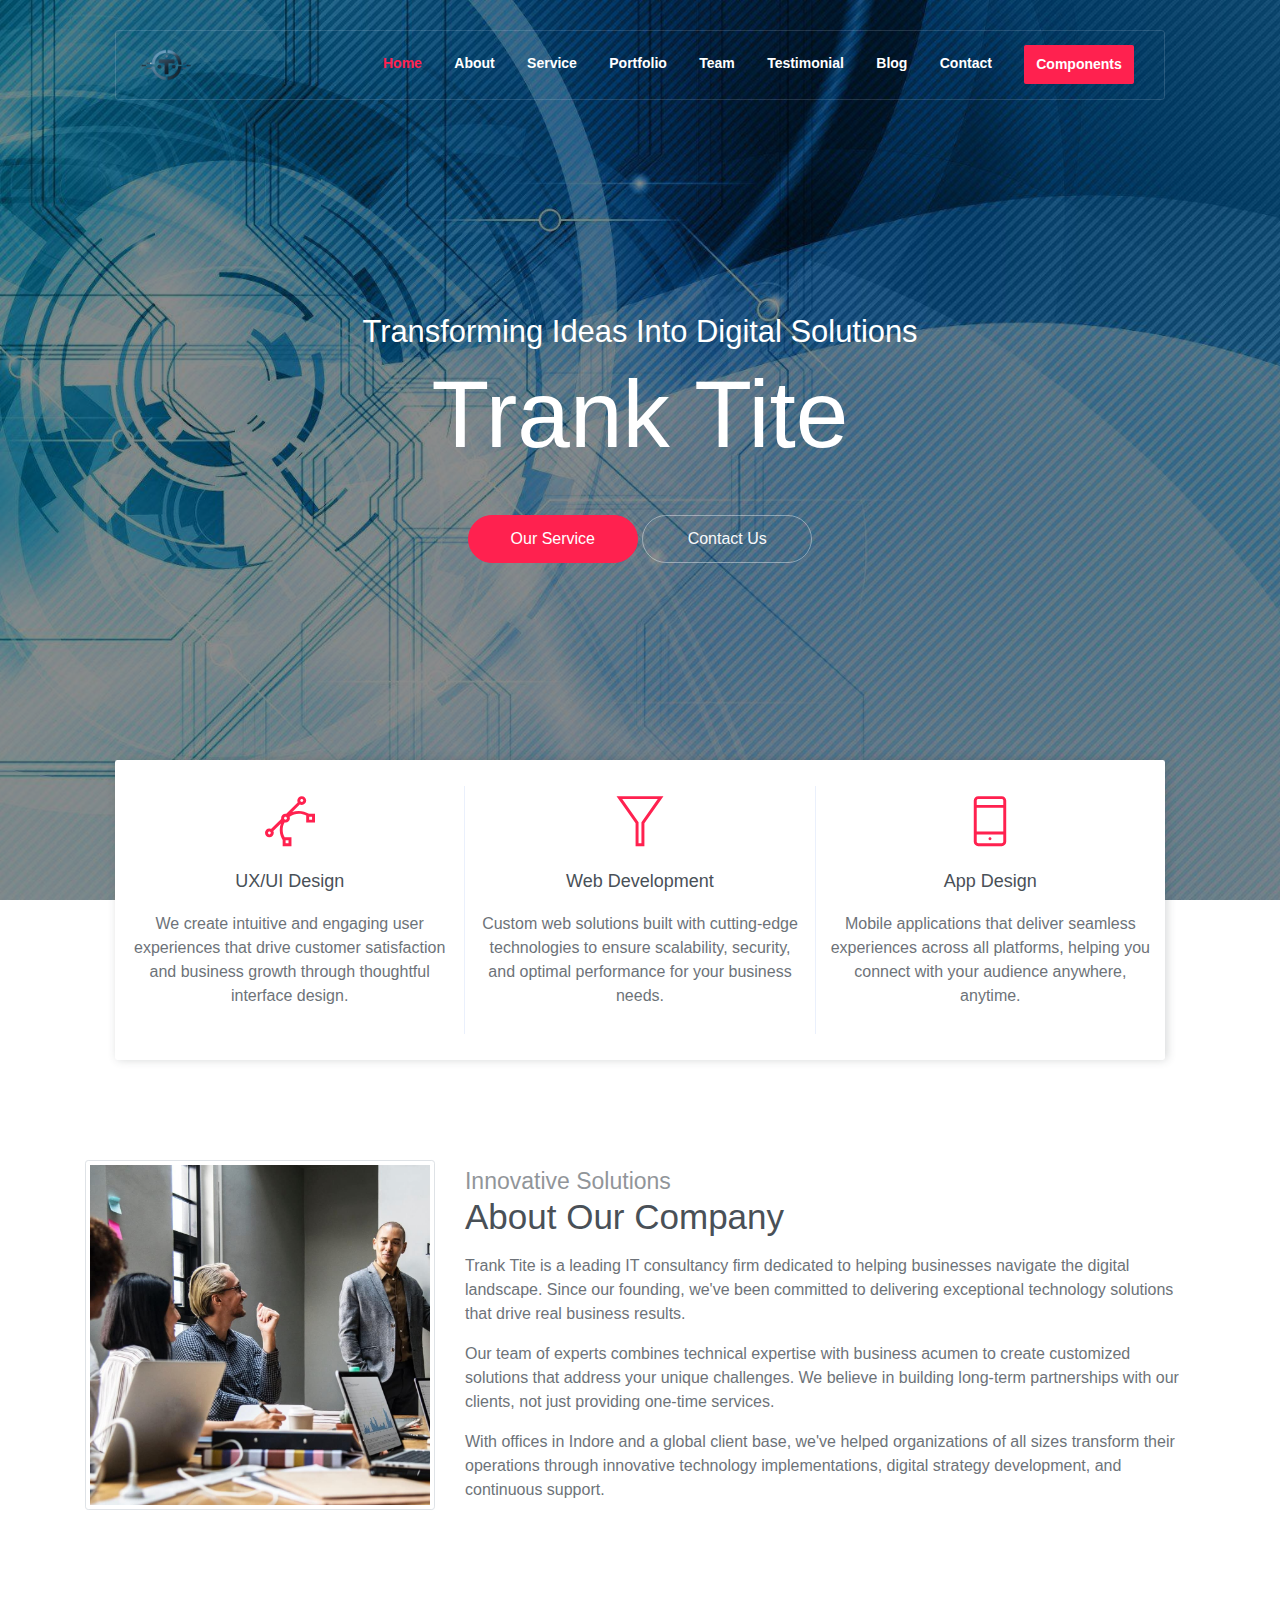
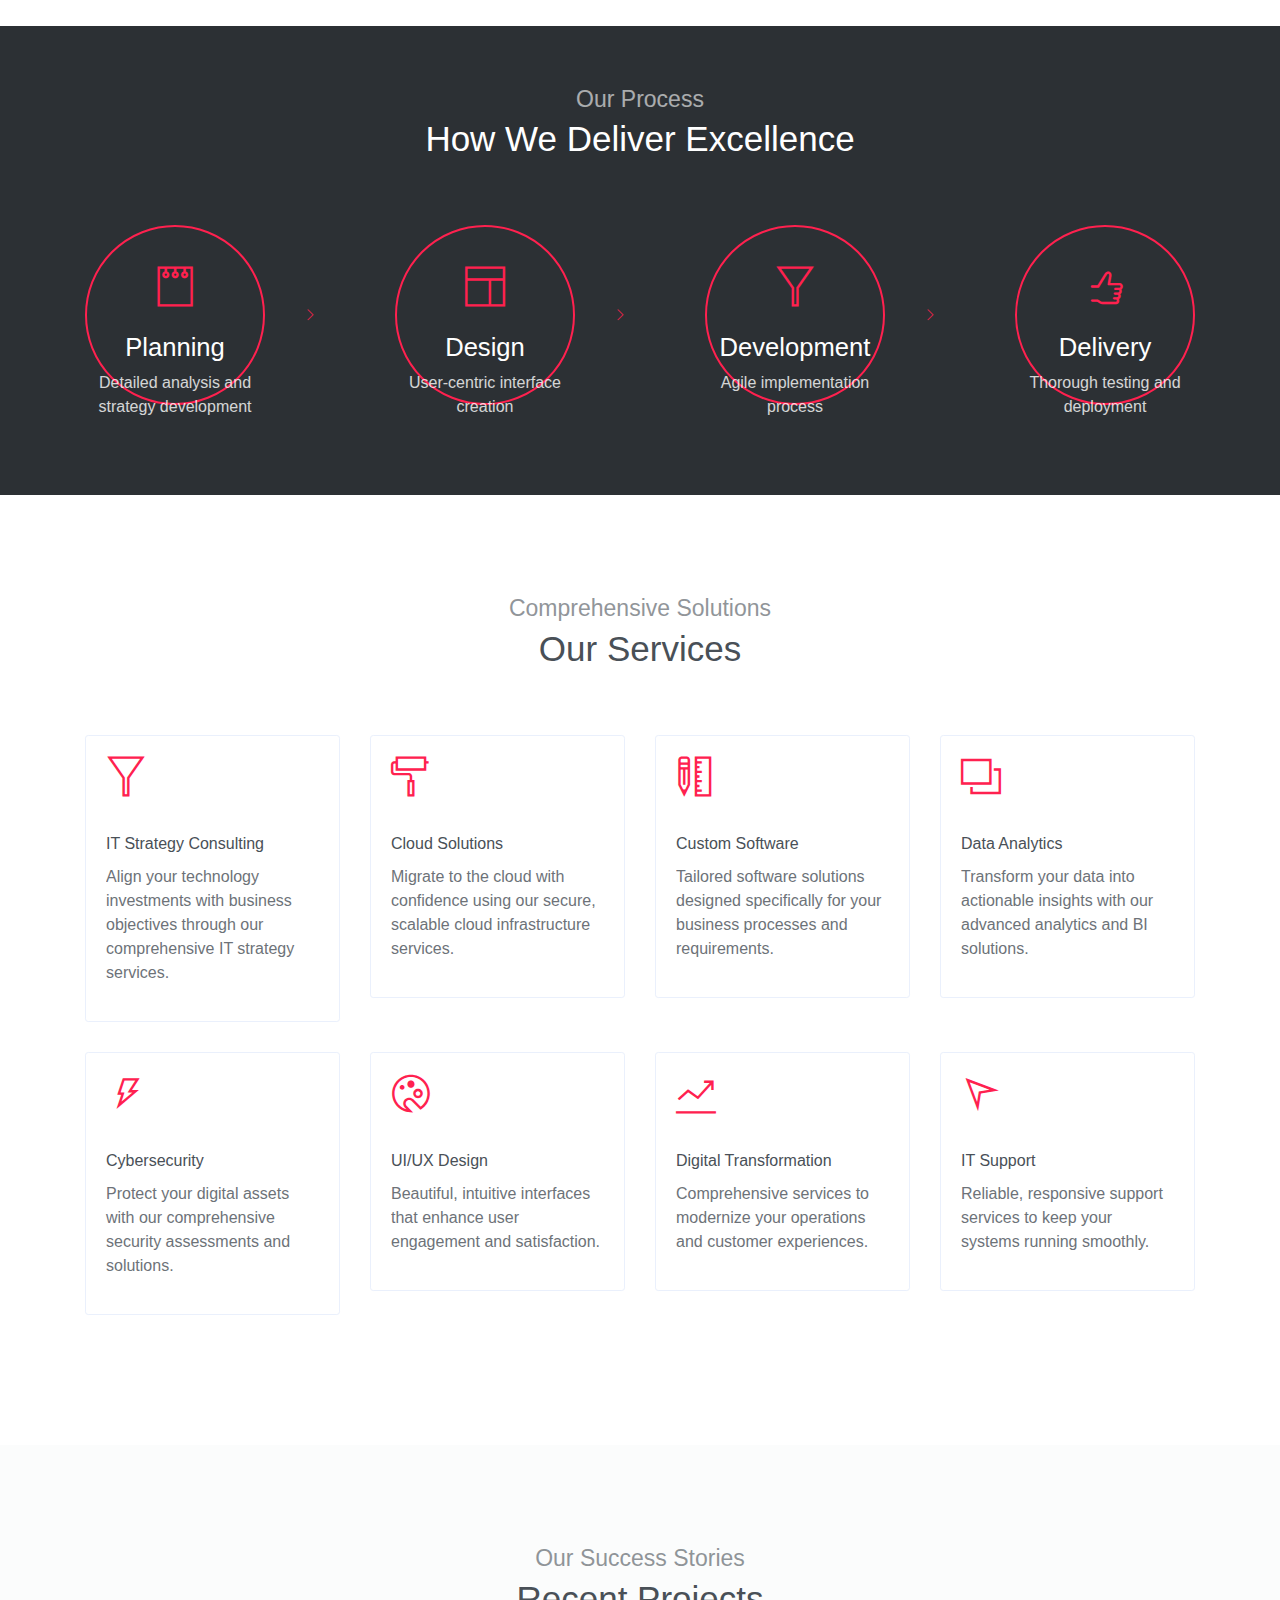
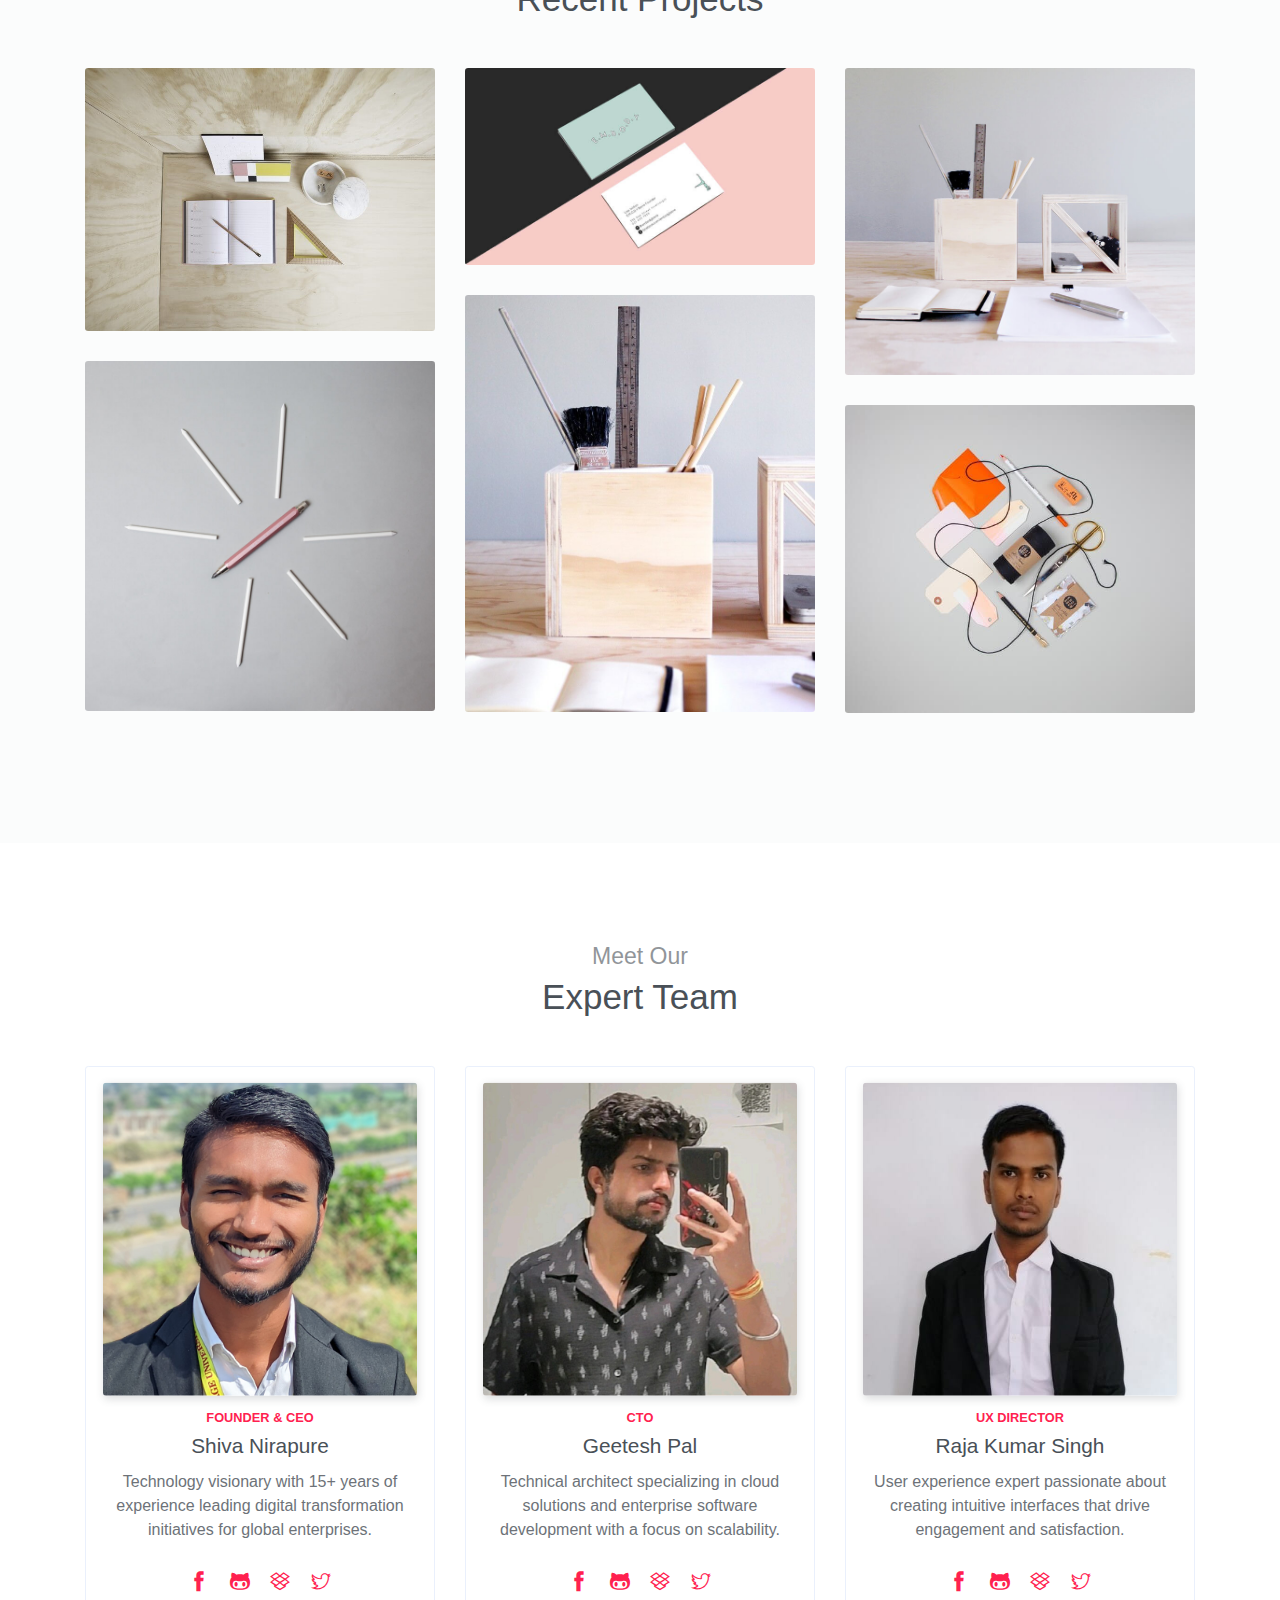
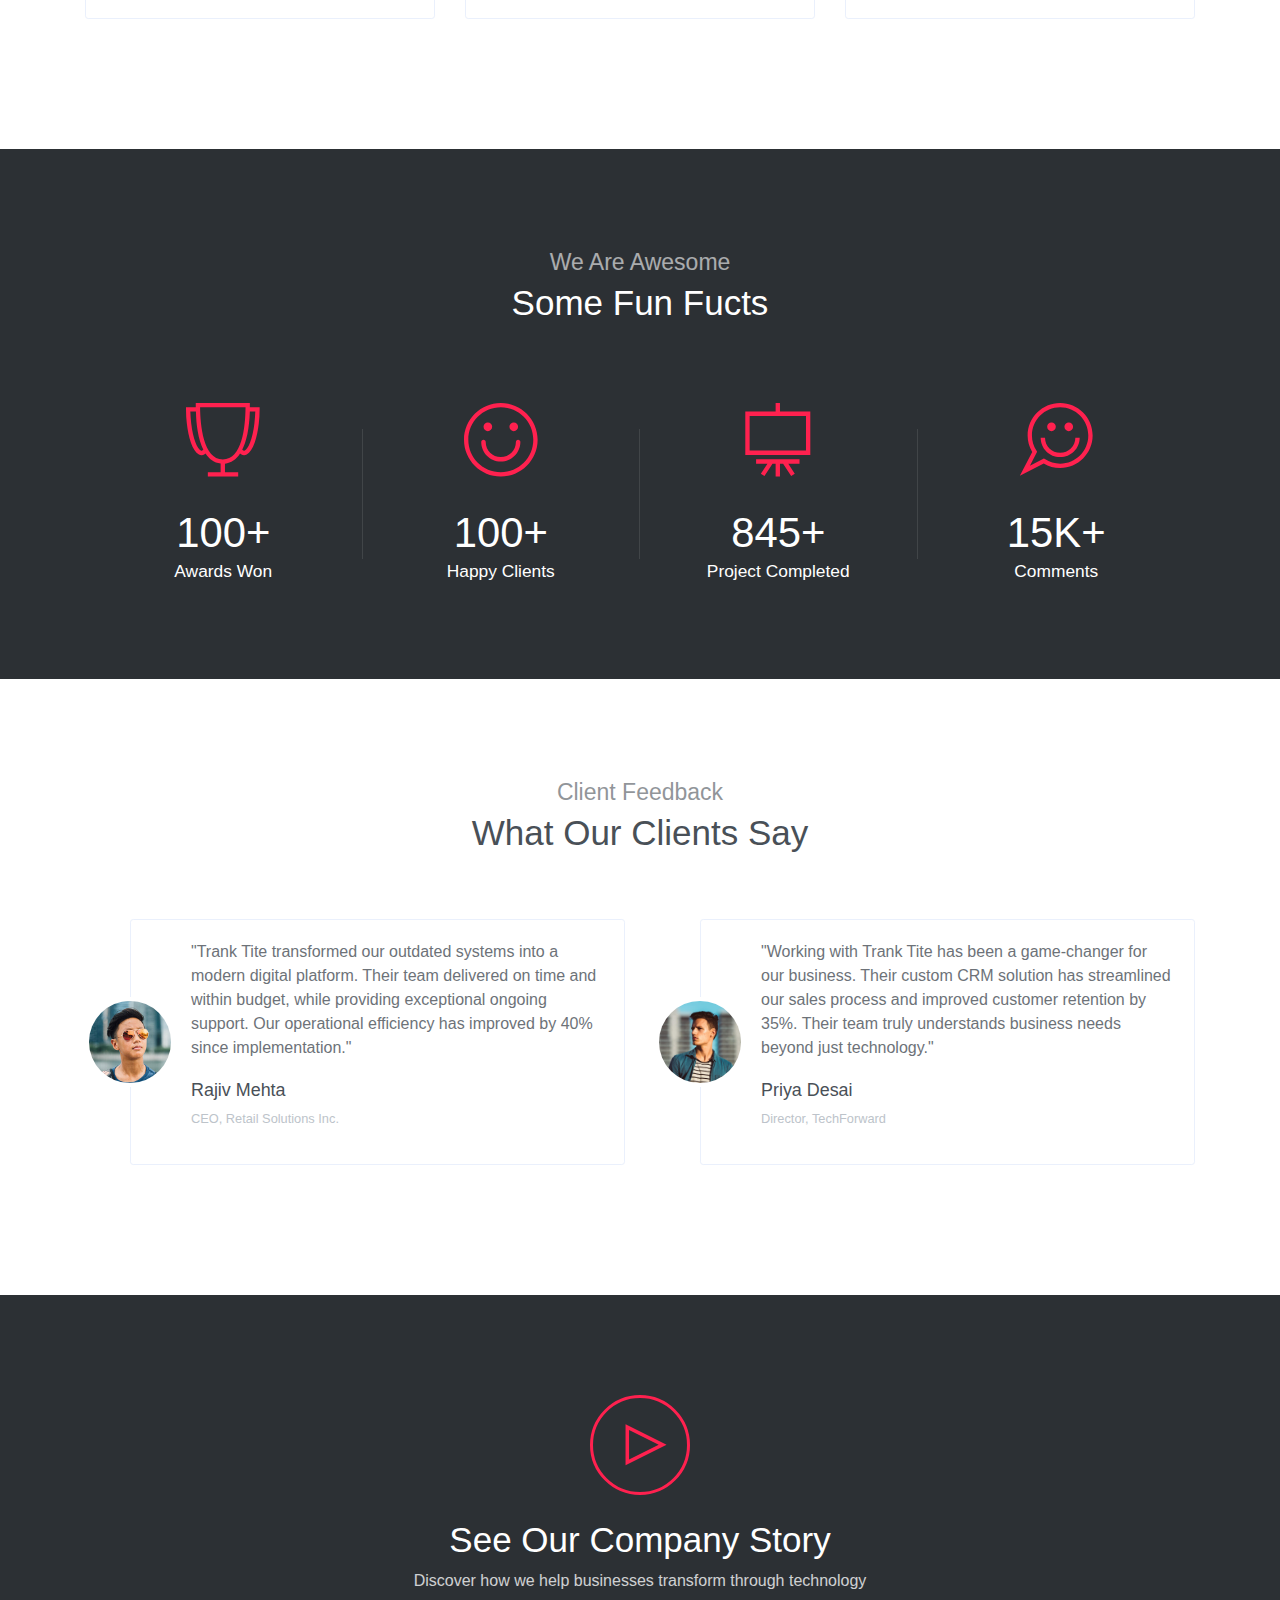
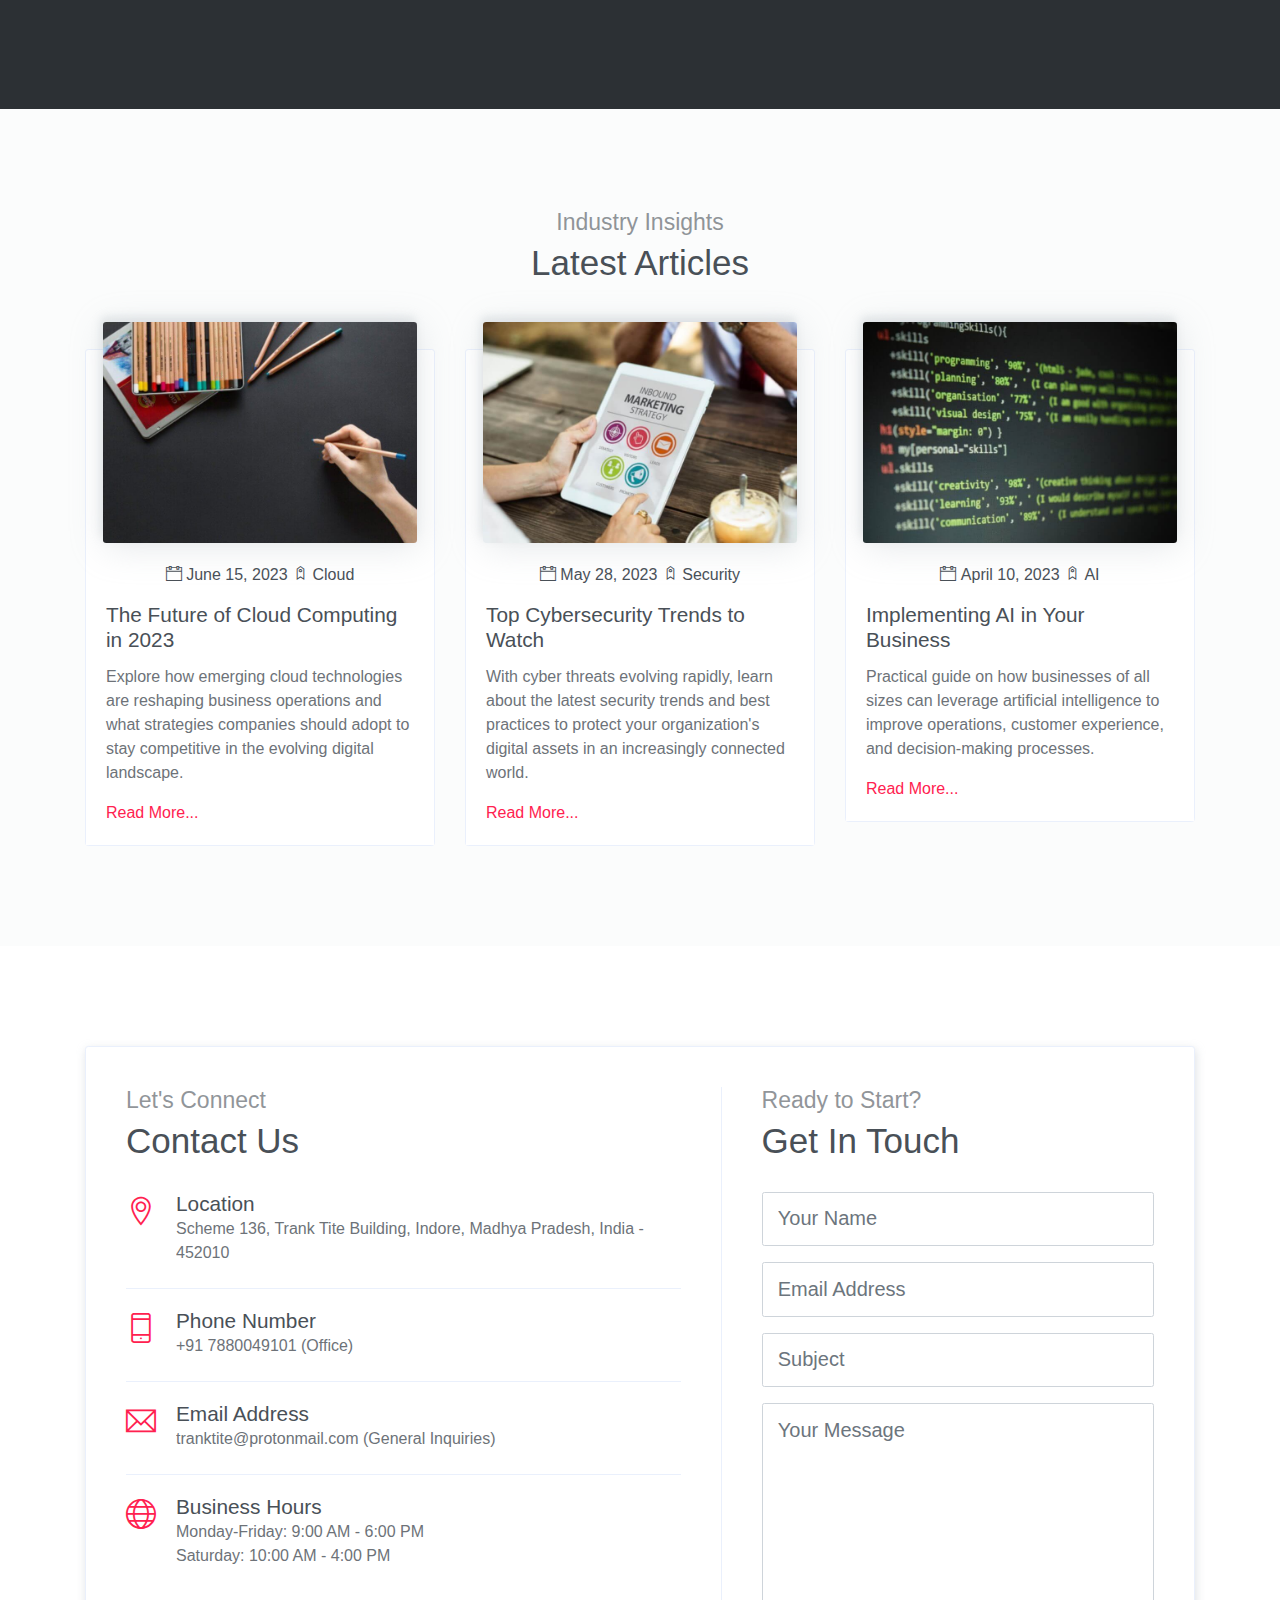
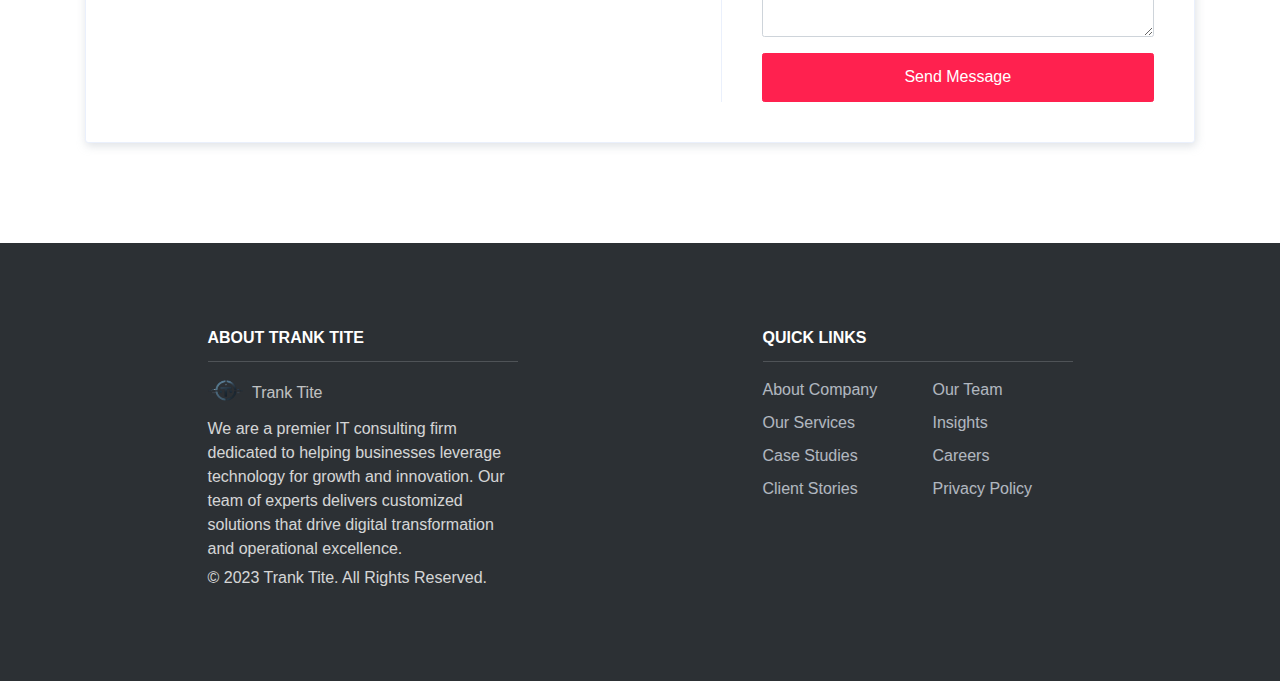
==== commit 00caba9f: "changing images" ====
--- a/Creative Studio Free Website Template - Free-CSS.com/creative-studio/public_html/index.html
+++ b/Creative Studio Free Website Template - Free-CSS.com/creative-studio/public_html/index.html
@@ -311,10 +311,10 @@
             <div class="row">
                 <div class="col-sm-6 col-md-4">
                     <div class="card text-center mb-4">
-                        <img class="card-img-top inset" src="assets/imgs/avatar.jpg">
+                        <img class="card-img-top inset" src="assets/imgs/shiva.jpg">
                         <div class="card-body">
                             <h6 class="small text-primary font-weight-bold">FOUNDER & CEO</h6>
-                            <h5 class="card-title">Rahul Sharma</h5>
+                            <h5 class="card-title">Shiva Nirapure</h5>
                             <p>Technology visionary with 15+ years of experience leading digital transformation initiatives for global enterprises.</p>
                             <div class="socials">
                                 <a href="javascript:void(0)"><i class="ti-facebook"></i> </a>
@@ -327,10 +327,10 @@
                 </div>
                 <div class="col-sm-6 col-md-4">
                     <div class="card text-center mb-4">
-                        <img class="card-img-top inset" src="assets/imgs/avatar-1.jpg">
+                        <img class="card-img-top inset" src="assets/imgs/geetesh.jpg">
                         <div class="card-body">
                             <h6 class="small text-primary font-weight-bold">CTO</h6>
-                            <h5 class="card-title">Priya Patel</h5>
+                            <h5 class="card-title">Geetesh Pal</h5>
                             <p>Technical architect specializing in cloud solutions and enterprise software development with a focus on scalability.</p>
                             <div class="socials">
                                 <a href="javascript:void(0)"><i class="ti-facebook"></i> </a>
@@ -343,10 +343,10 @@
                 </div>
                 <div class="col-sm-6 col-md-4">
                     <div class="card text-center mb-4">
-                        <img class="card-img-top inset" src="assets/imgs/avatar-2.jpg">
+                        <img class="card-img-top inset" src="assets/imgs/raja1.jpg">
                         <div class="card-body">
                             <h6 class="small text-primary font-weight-bold">UX DIRECTOR</h6>
-                            <h5 class="card-title">Ananya Gupta</h5>
+                            <h5 class="card-title">Raja Kumar Singh</h5>
                             <p>User experience expert passionate about creating intuitive interfaces that drive engagement and satisfaction.</p>
                             <div class="socials">
                                 <a href="javascript:void(0)"><i class="ti-facebook"></i> </a>
@@ -526,14 +526,14 @@
                             <i class="ti-mobile"></i>
                             <div>
                                 <h5>Phone Number</h5>
-                                <p>+91 7880049101 (Office)<br>+91 7880049102 (Support)</p>
+                                <p>+91 7880049101 (Office)</p>
                             </div>                          
                         </div>
                         <div class="item">
                             <i class="ti-email"></i>
                             <div class="mb-0">
                                 <h5>Email Address</h5>
-                                <p>info@tranktite.com (General Inquiries)<br>support@tranktite.com (Technical Support)</p>
+                                <p>tranktite@protonmail.com (General Inquiries)</p>
                             </div>
                         </div>
                         <div class="item">
@@ -547,7 +547,7 @@
                     <div class="form">
                         <h6 class="section-subtitle">Ready to Start?</h6>
                         <h6 class="section-title mb-4">Get In Touch</h6>
-                        <form>
+                        <form action="POST" data-netlify="true">
                             <div class="form-group">
                                 <input type="text" class="form-control form-control-lg" placeholder="Your Name" required>
                             </div>
@@ -560,7 +560,11 @@
                             <div class="form-group">
                                 <textarea name="contact-message" cols="30" rows="7" class="form-control form-control-lg" placeholder="Your Message"></textarea>
                             </div>
+                            <div class="form-group">
+                                <div data-netlify-recaptcha="true"> </div>
+                            </div>
                             <button type="submit" class="btn btn-primary btn-block btn-lg mt-3">Send Message</button>
+
                         </form>
                     </div>
                 </div>
@@ -606,25 +610,7 @@
                                 </div>
                             </li>
                         </ul>
-                        <ul class="list">
-                            <li class="list-head">
-                                <h6 class="font-weight-bold">CONNECT WITH US</h6>
-                            </li>
-                            <li class="list-body">
-                                <p>Subscribe to our newsletter for the latest updates and insights.</p>
-                                <div class="newsletter">
-                                    <input type="email" class="form-control" placeholder="Your Email">
-                                    <button class="btn btn-primary">Subscribe</button>
-                                </div>
-                                <div class="social-links">
-                                    <a href="https://facebook.com/tranktite" class="link"><i class="ti-facebook"></i></a>
-                                    <a href="https://twitter.com/tranktite" class="link"><i class="ti-twitter-alt"></i></a>
-                                    <a href="https://linkedin.com/company/tranktite" class="link"><i class="ti-linkedin"></i></a>
-                                    <a href="https://instagram.com/tranktite" class="link"><i class="ti-instagram"></i></a>
-                                    <a href="https://youtube.com/tranktite" class="link"><i class="ti-youtube"></i></a>
-                                </div>
-                            </li>
-                        </ul>
+                        
                     </div>
                 </div>    
             </div>
